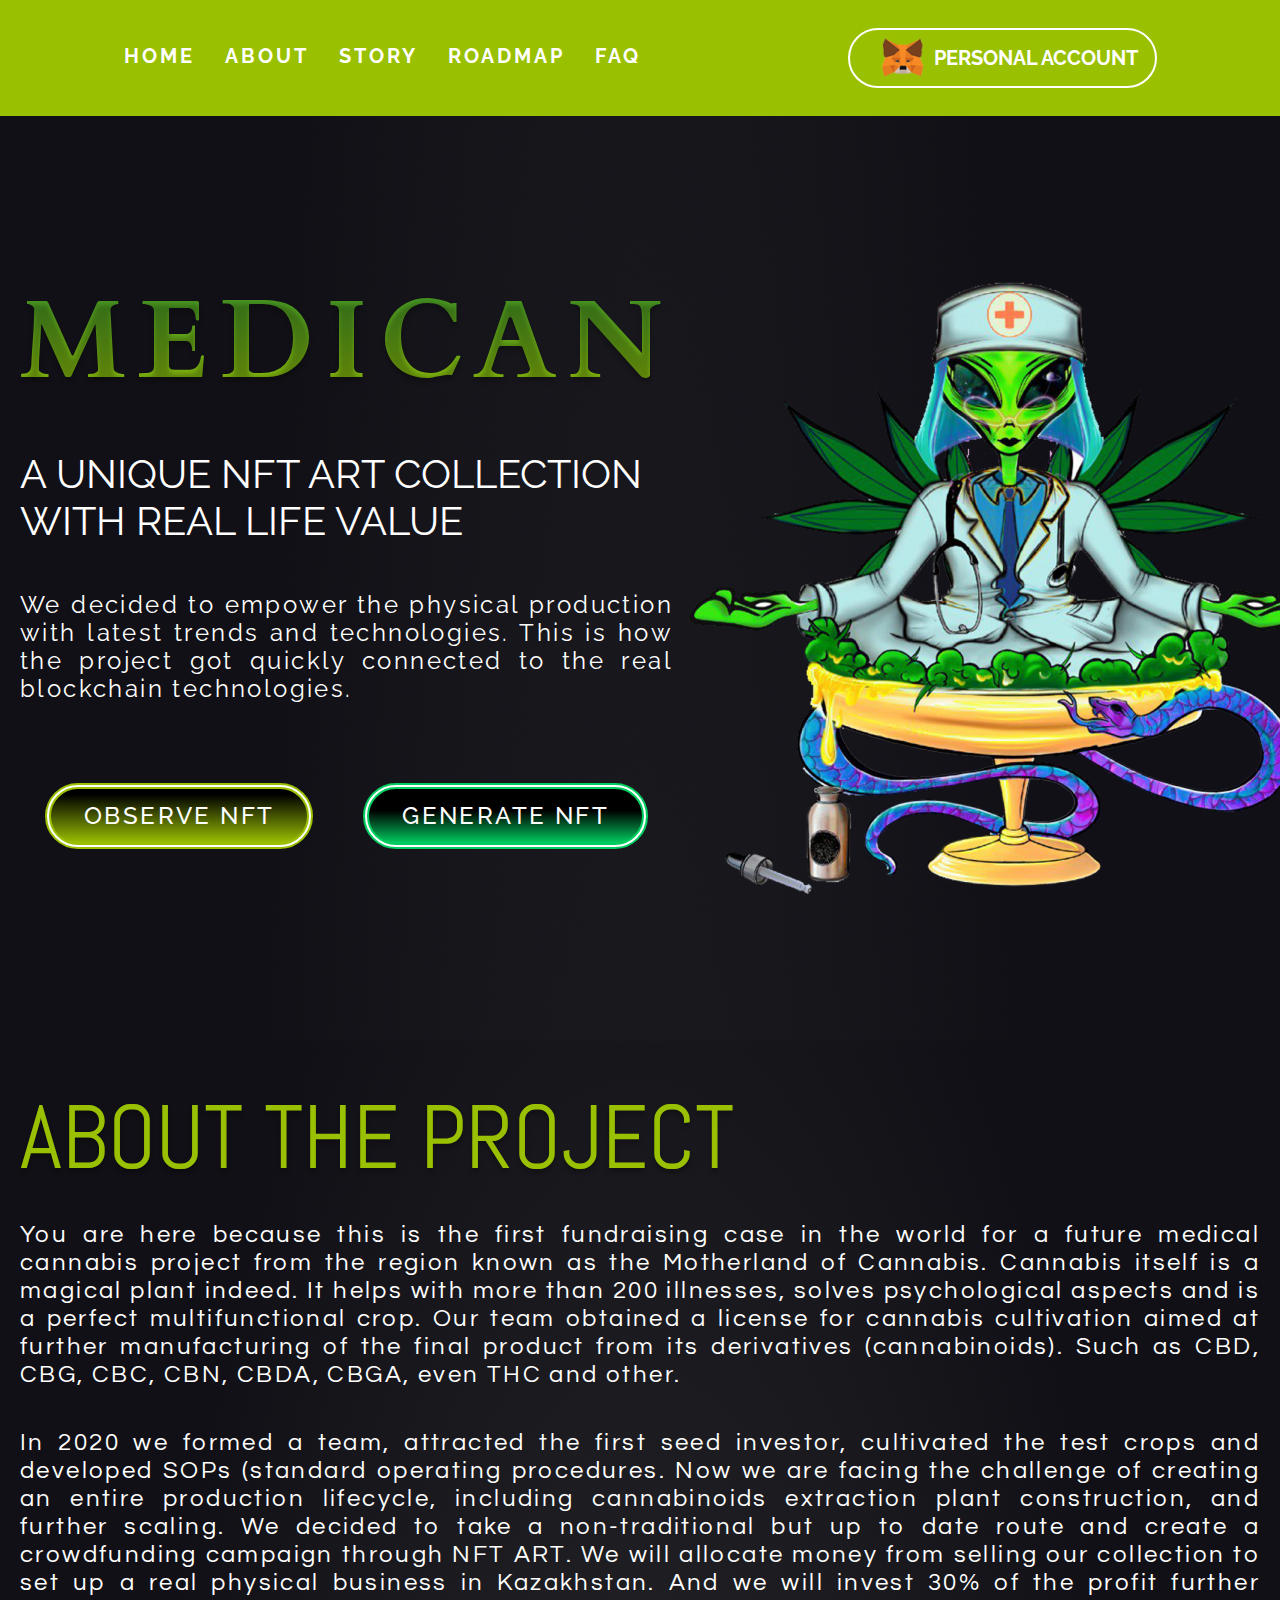
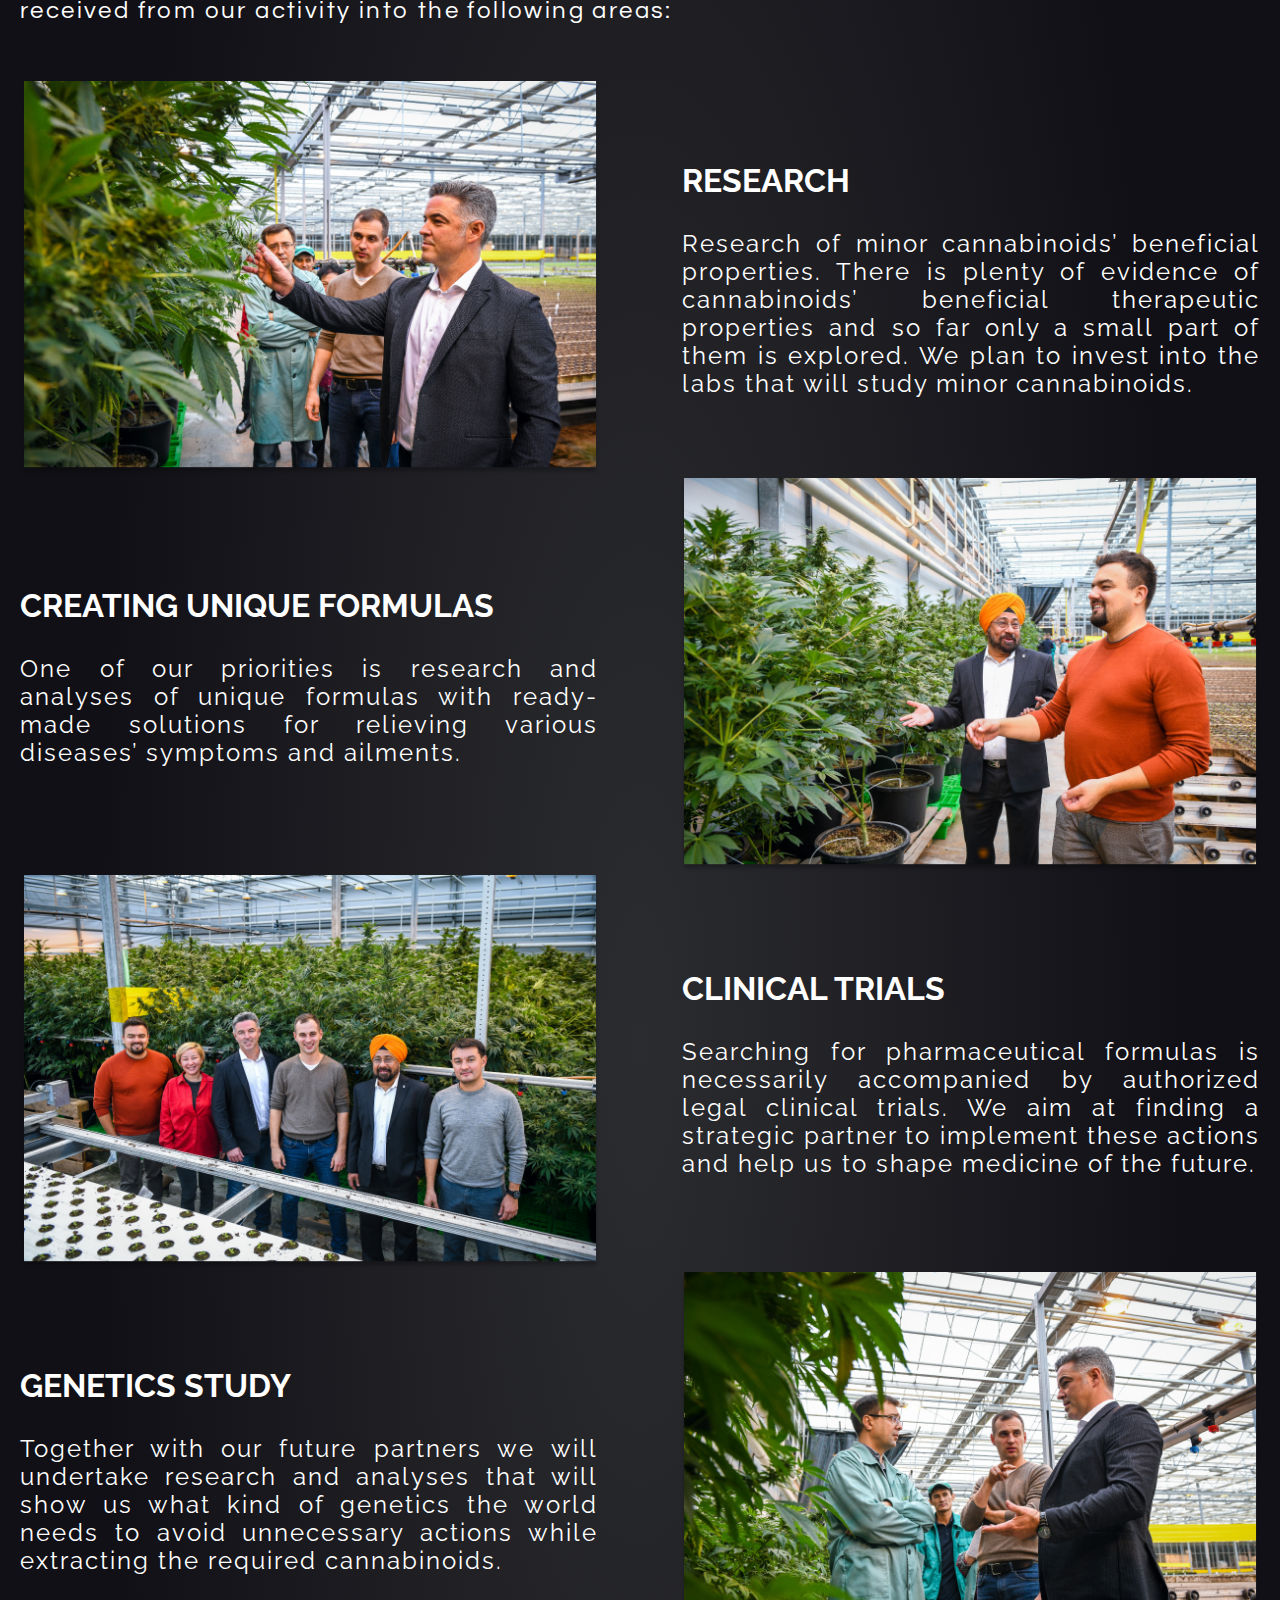
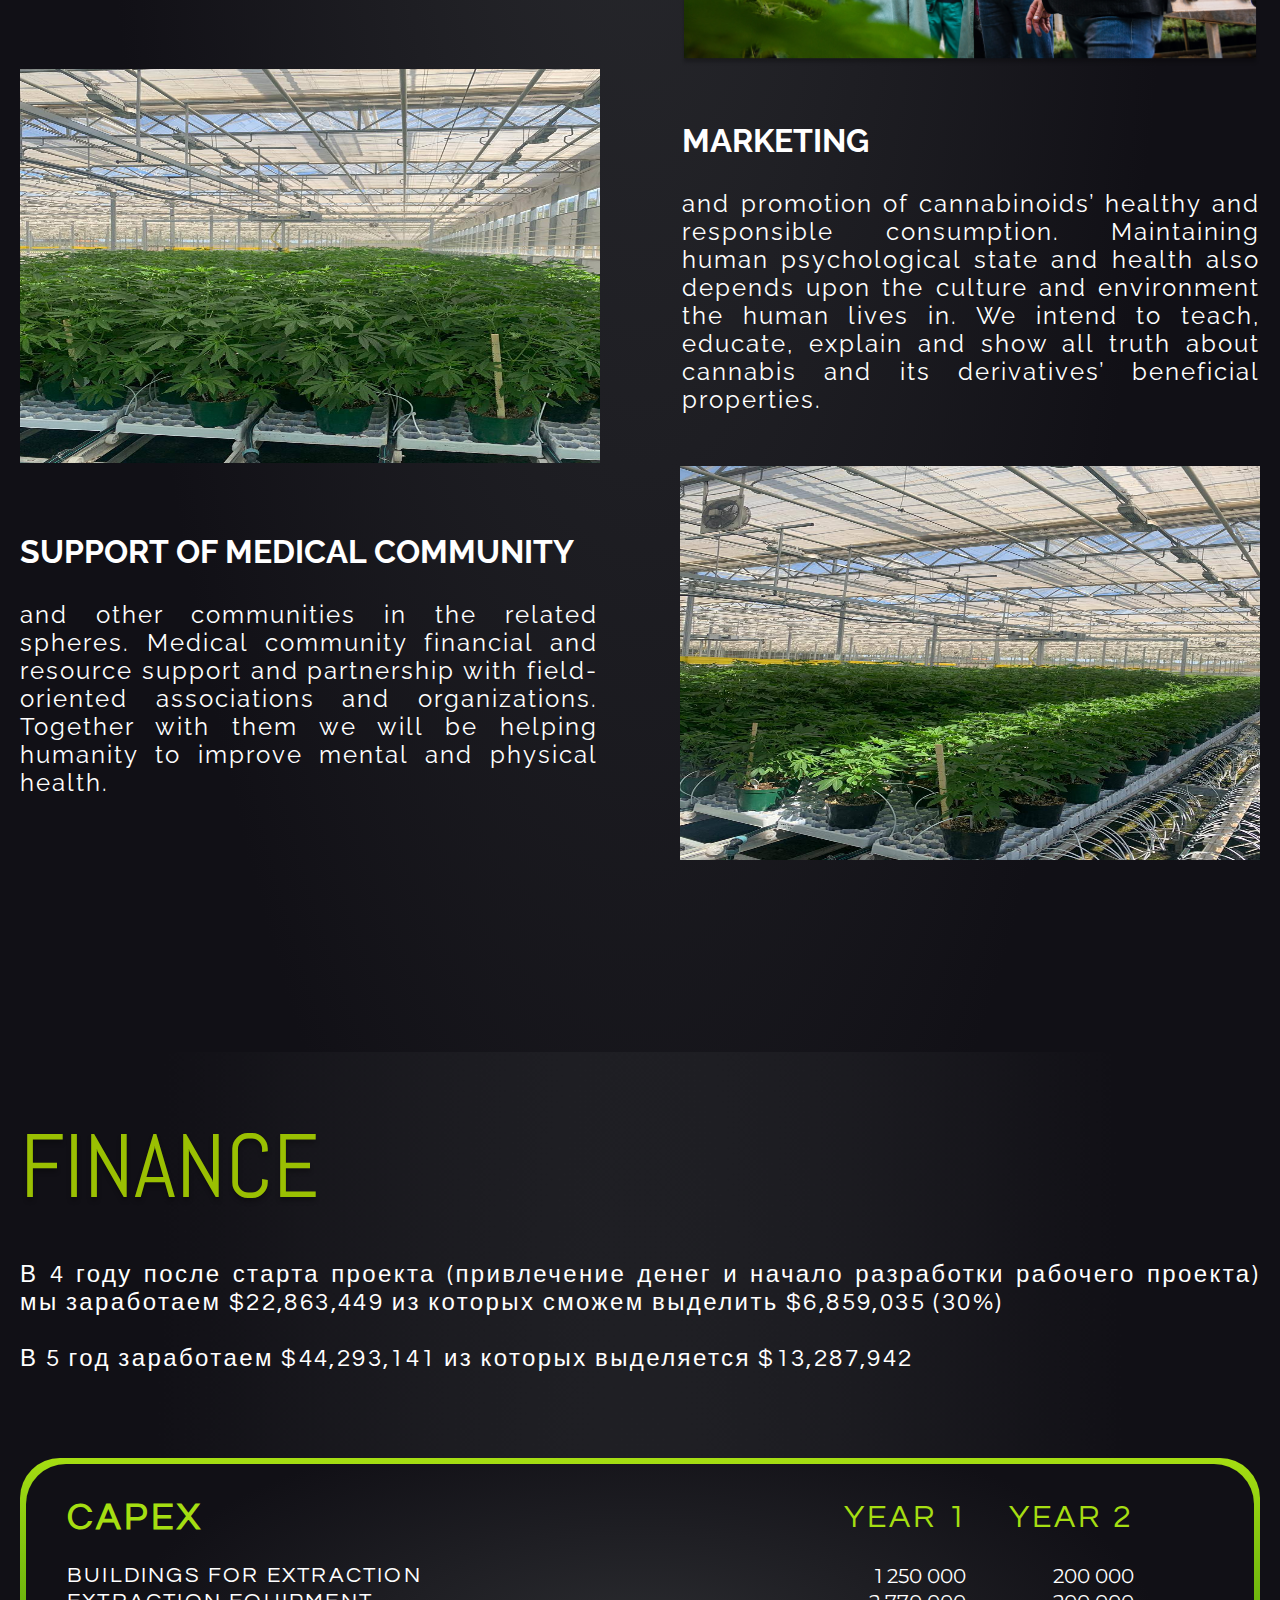
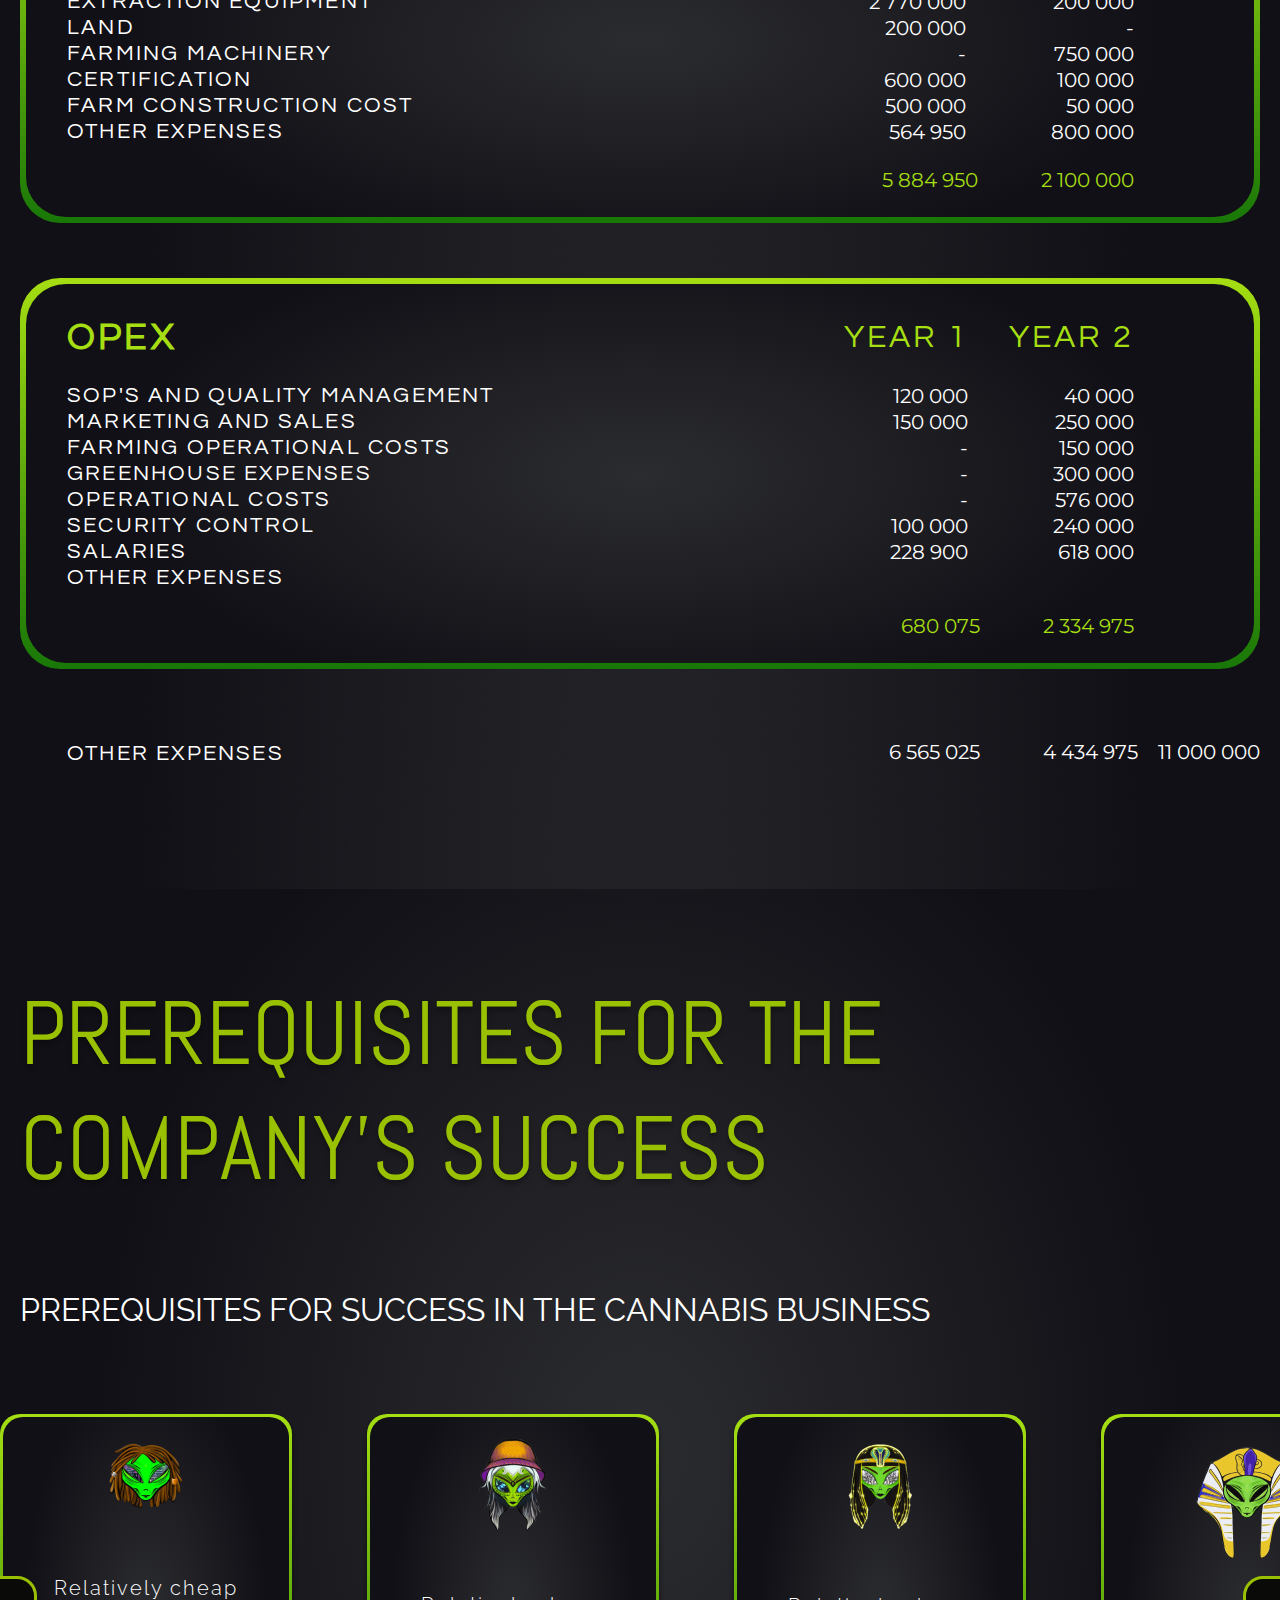
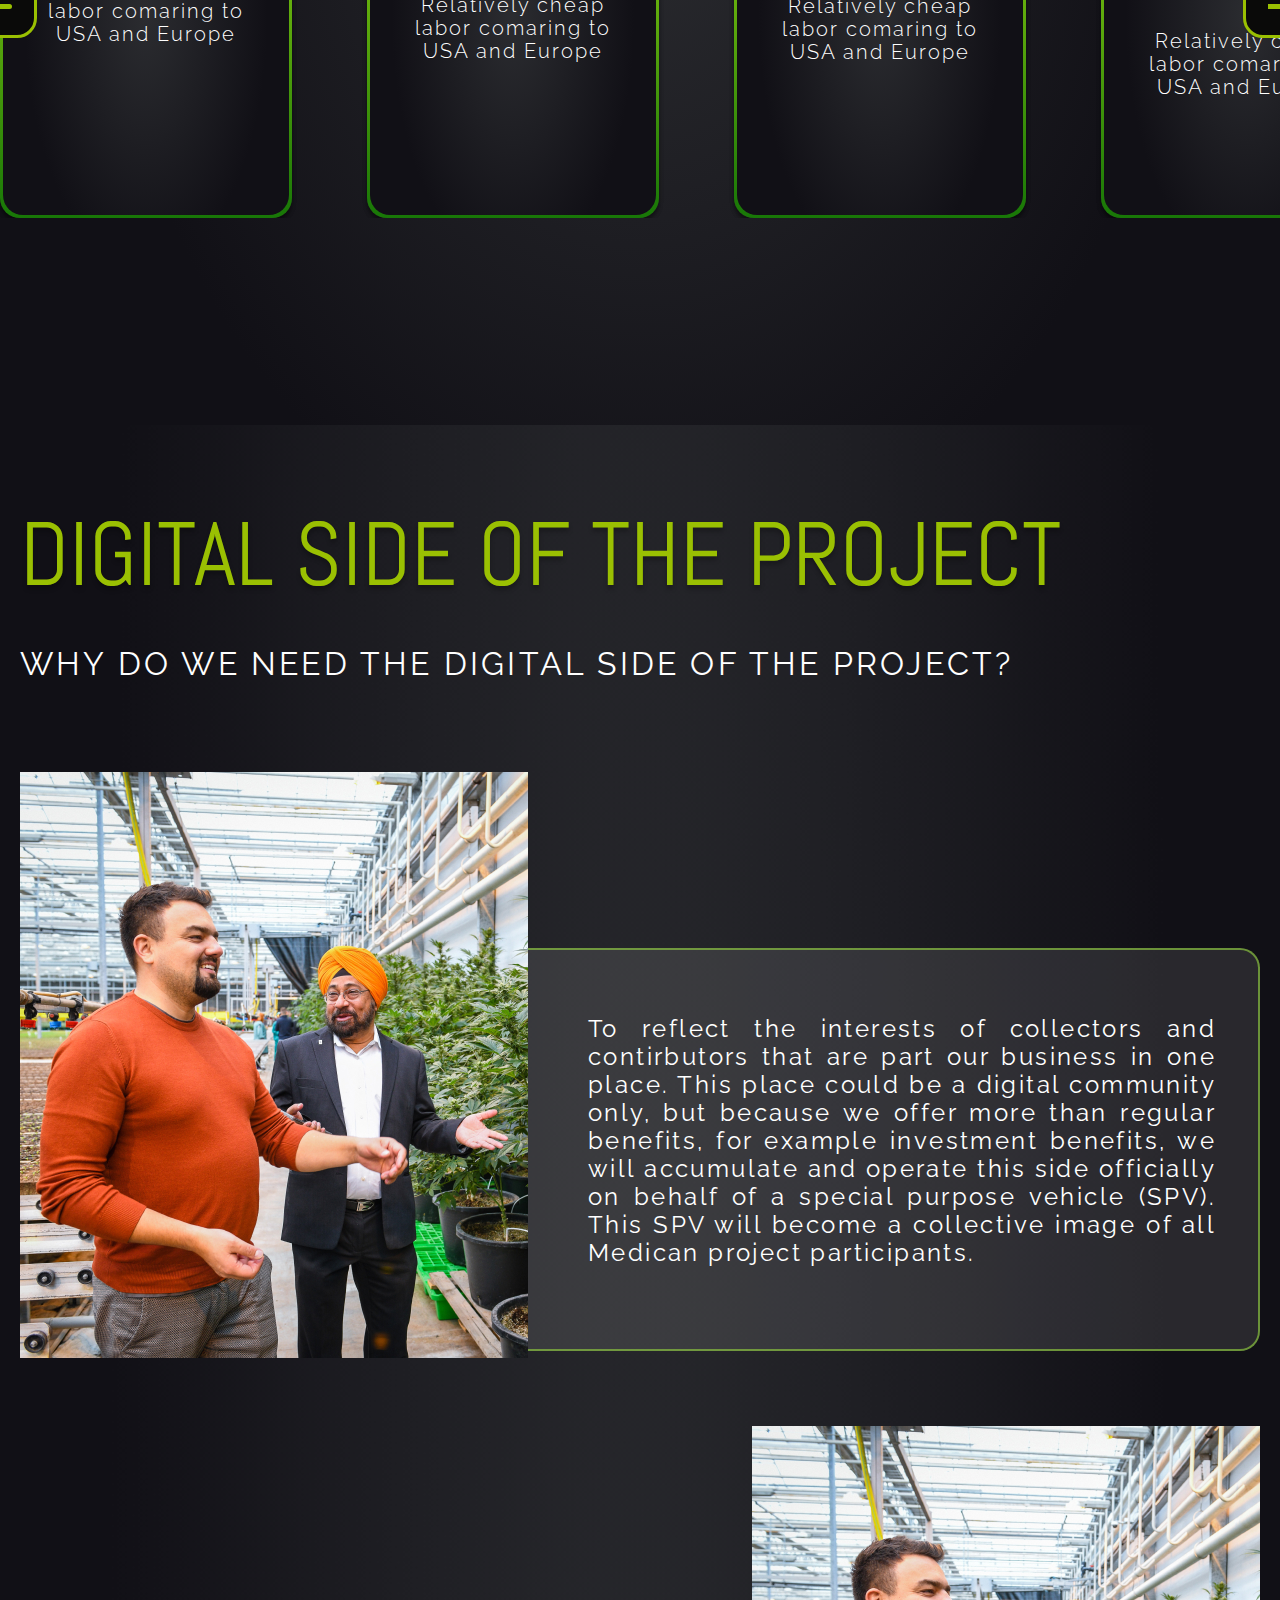
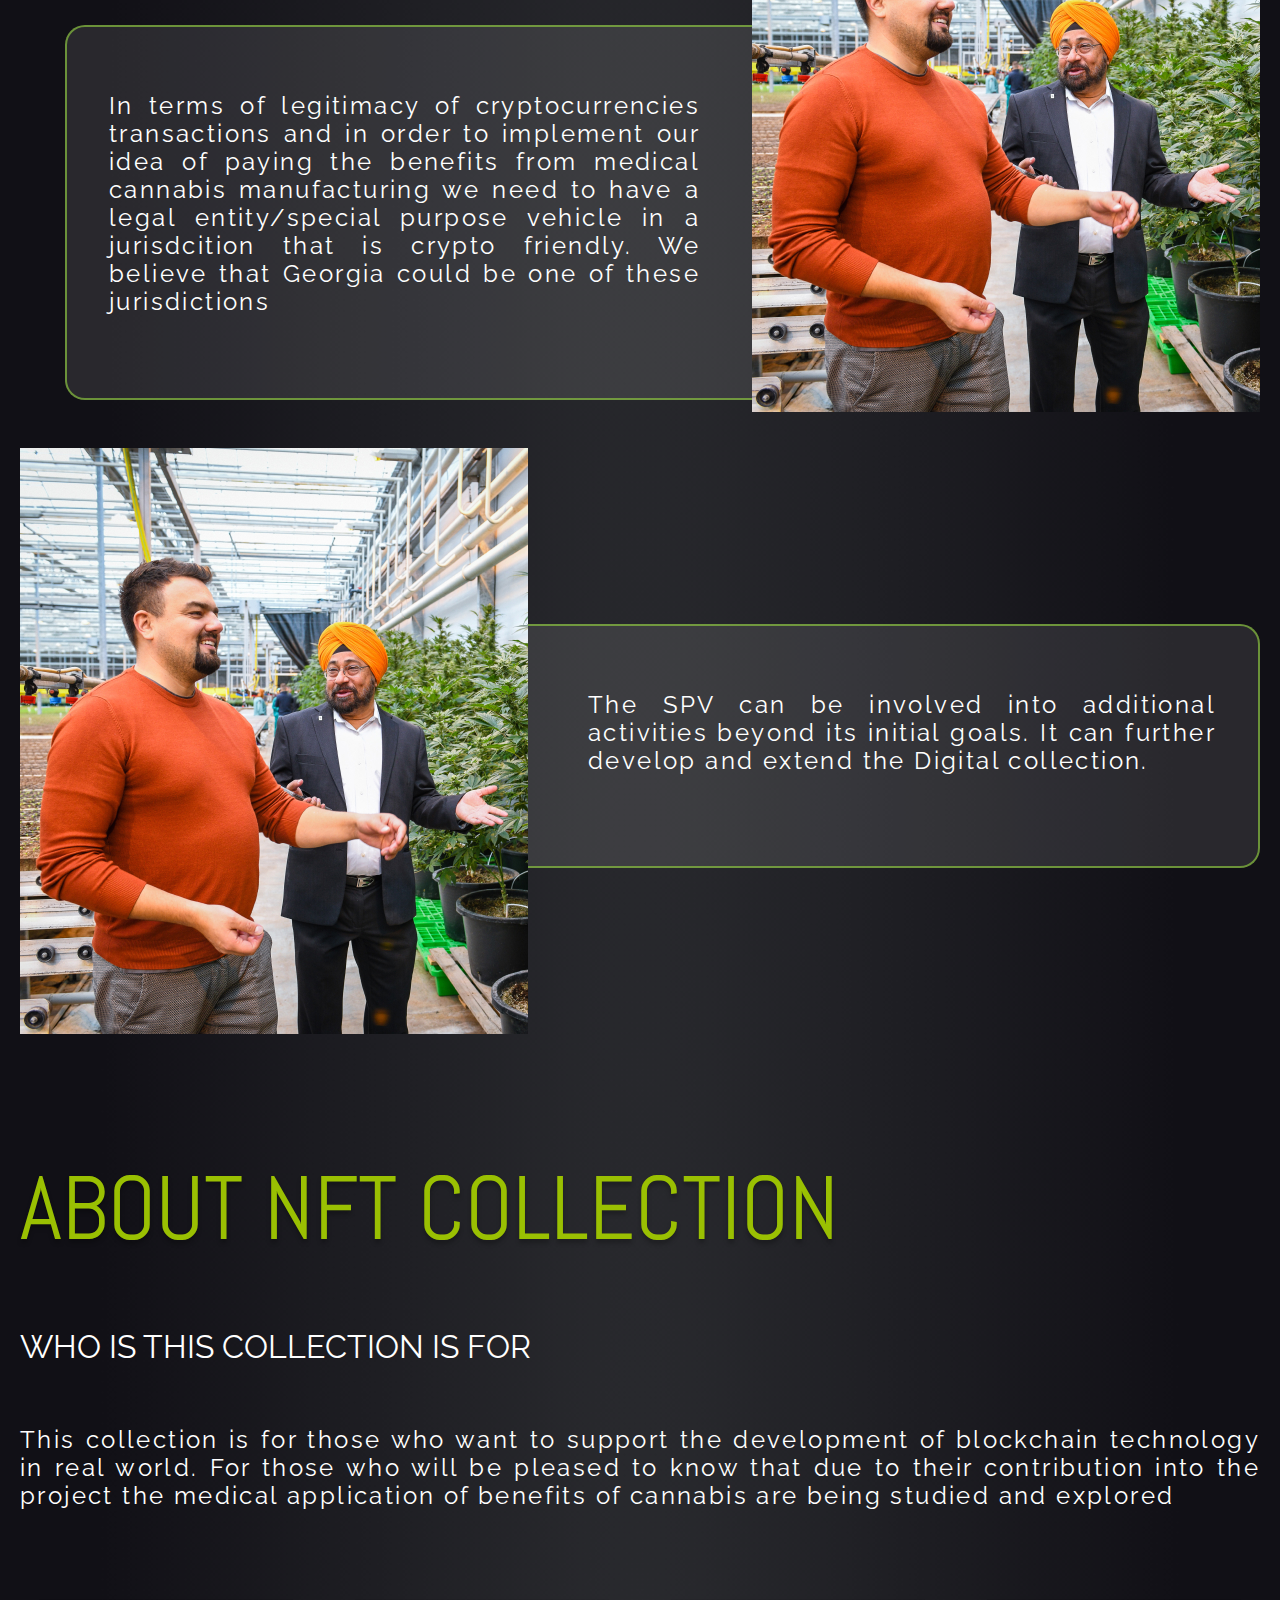
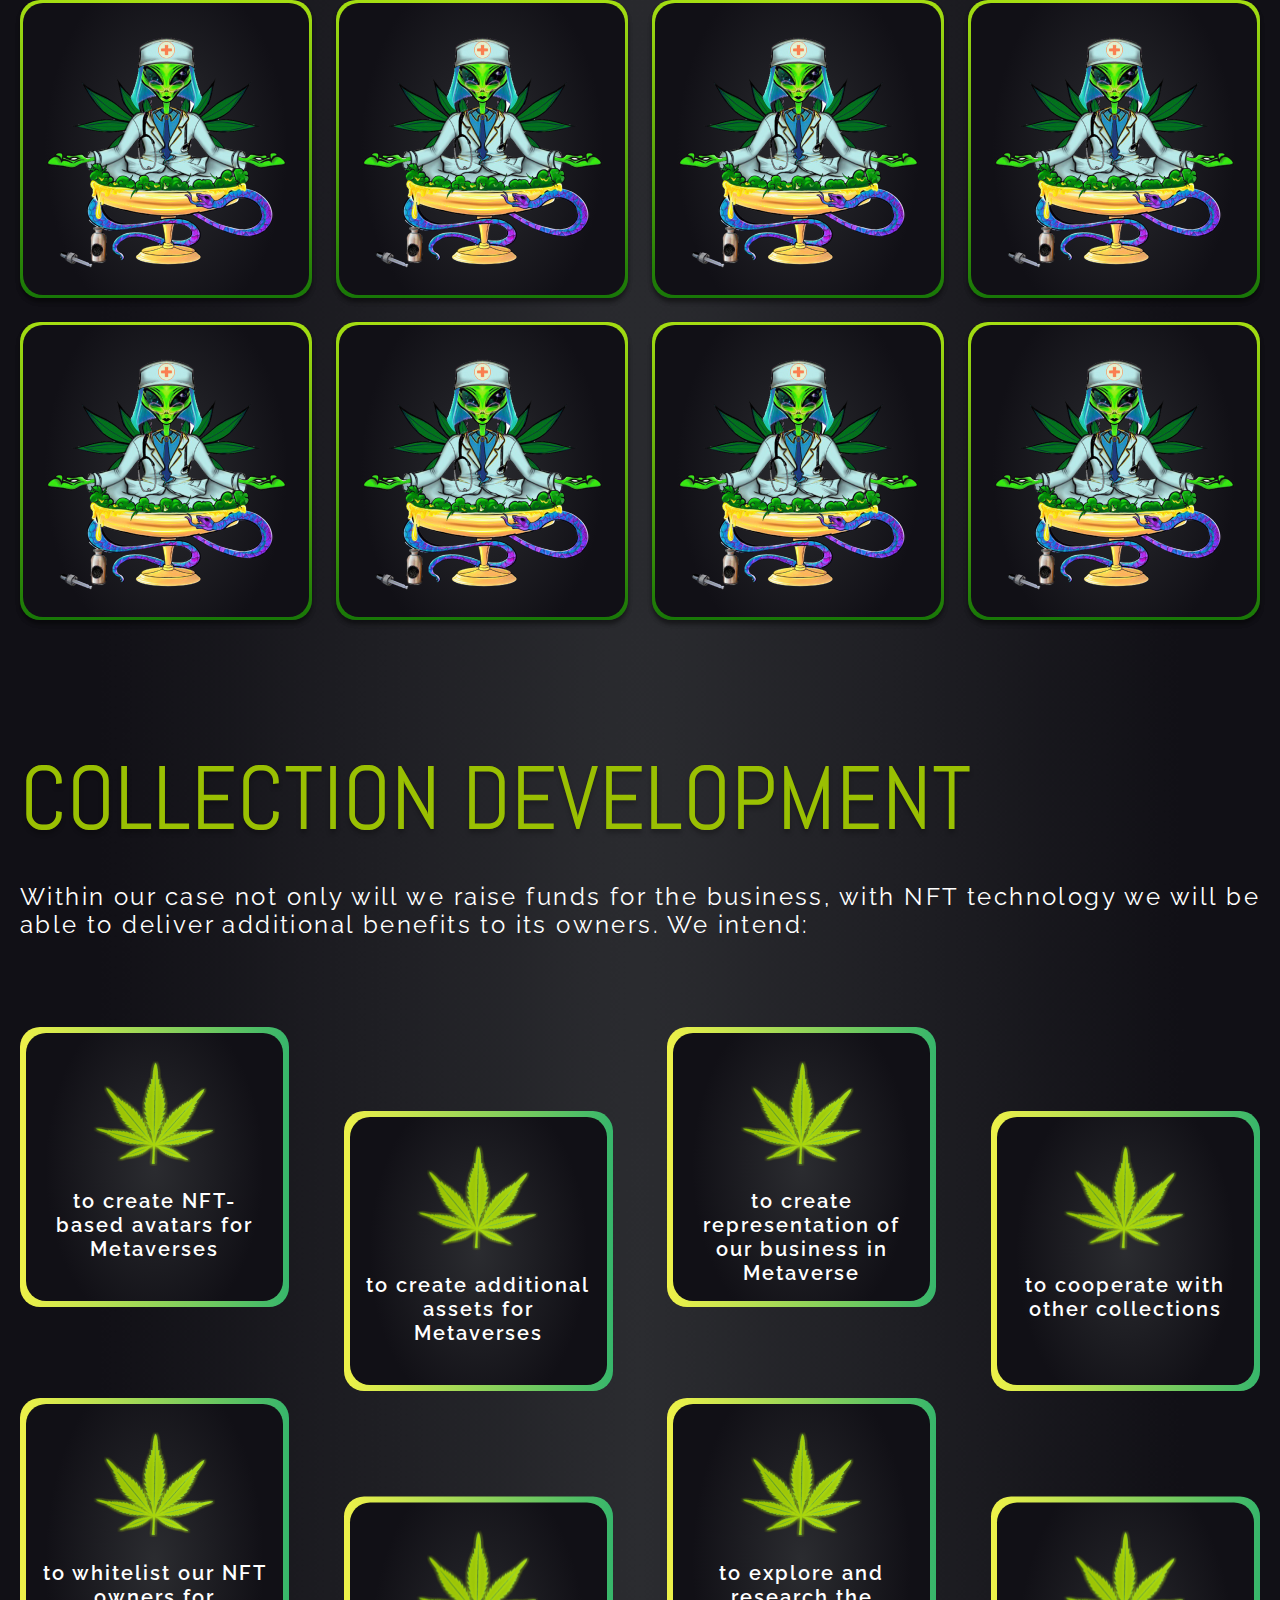
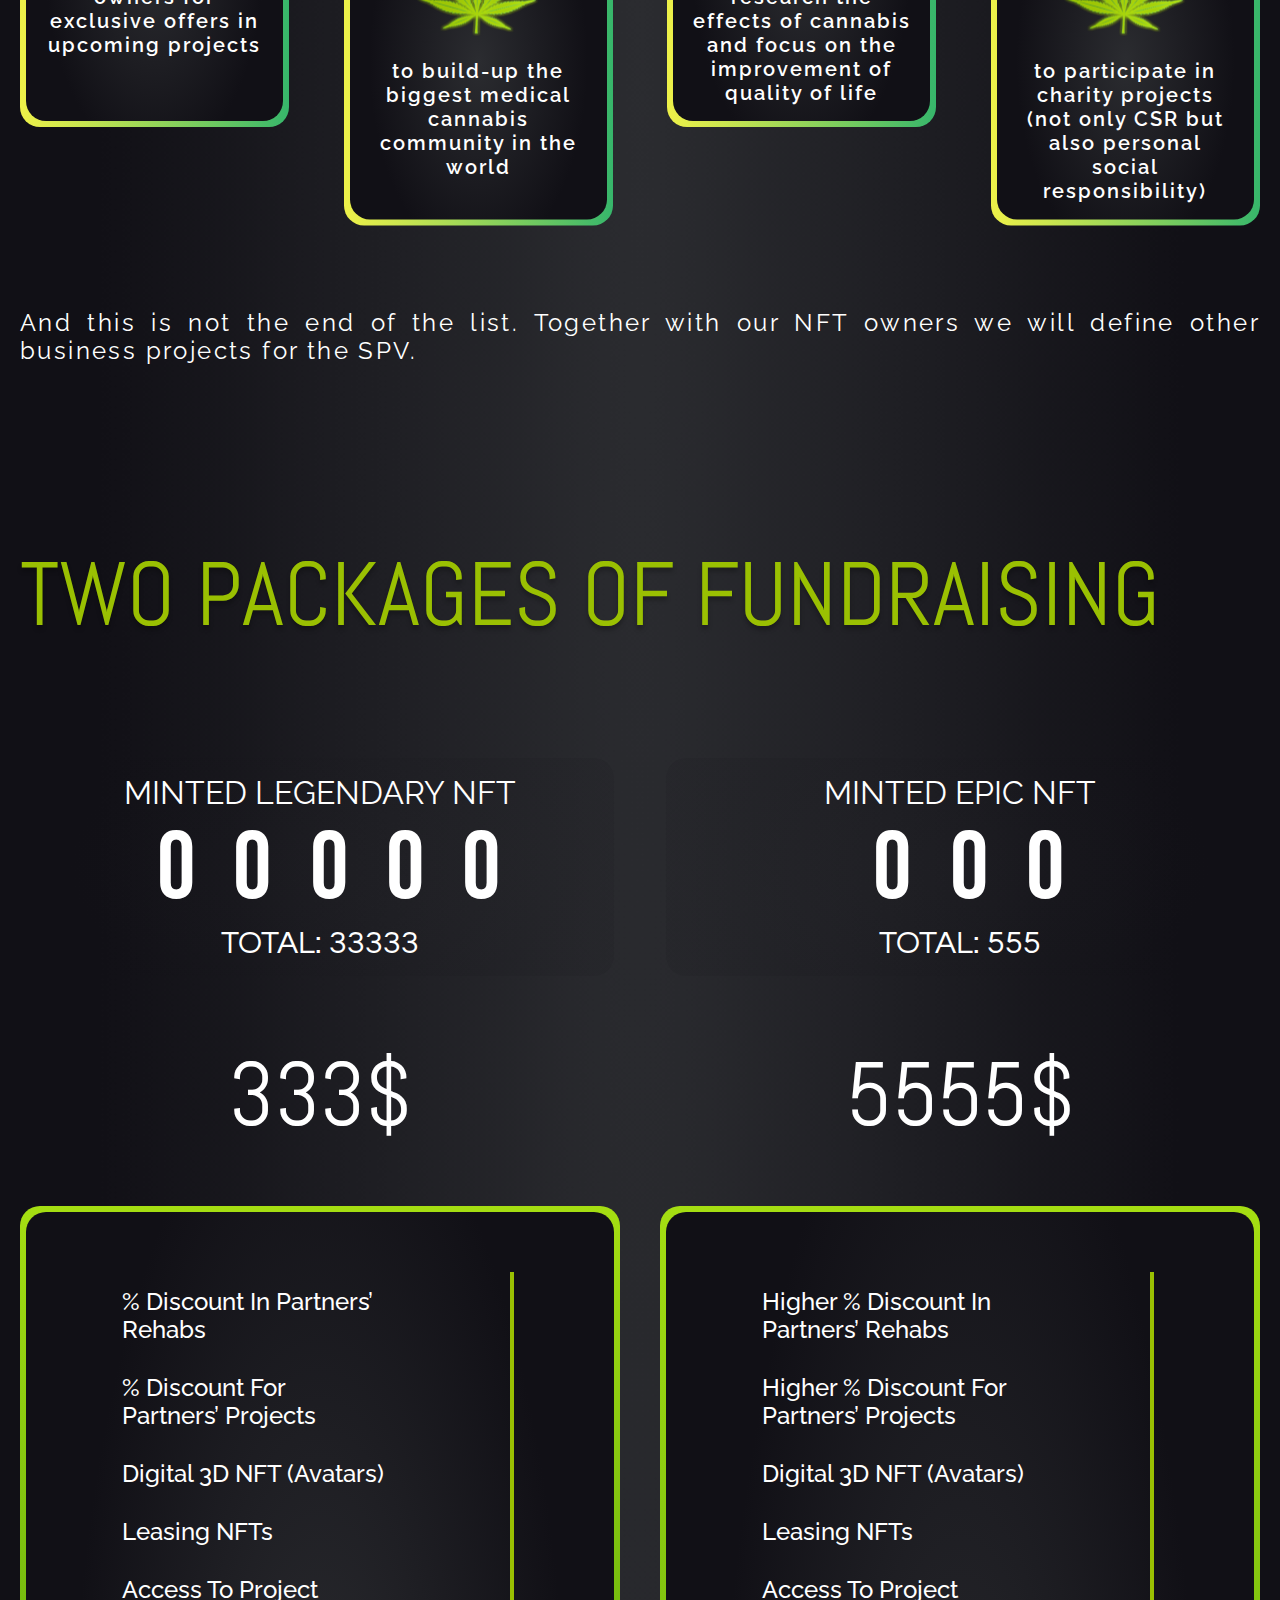
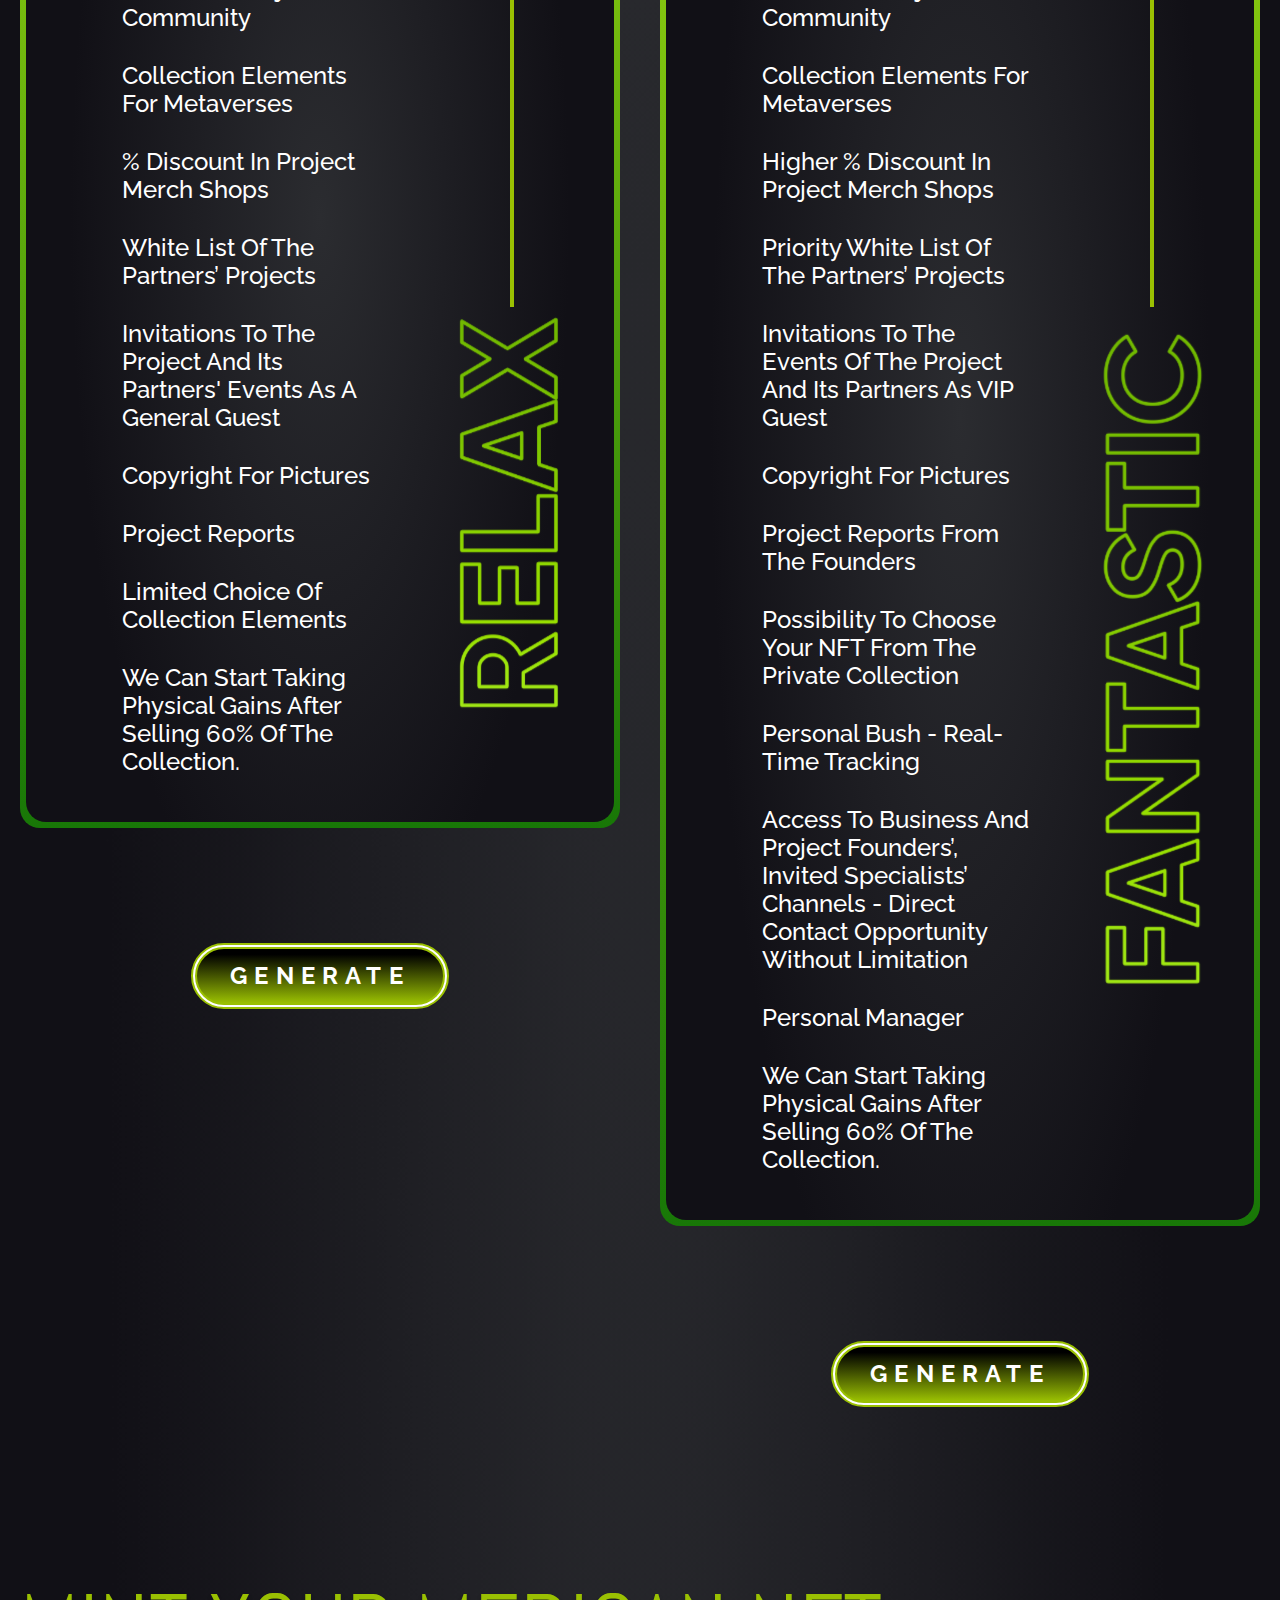
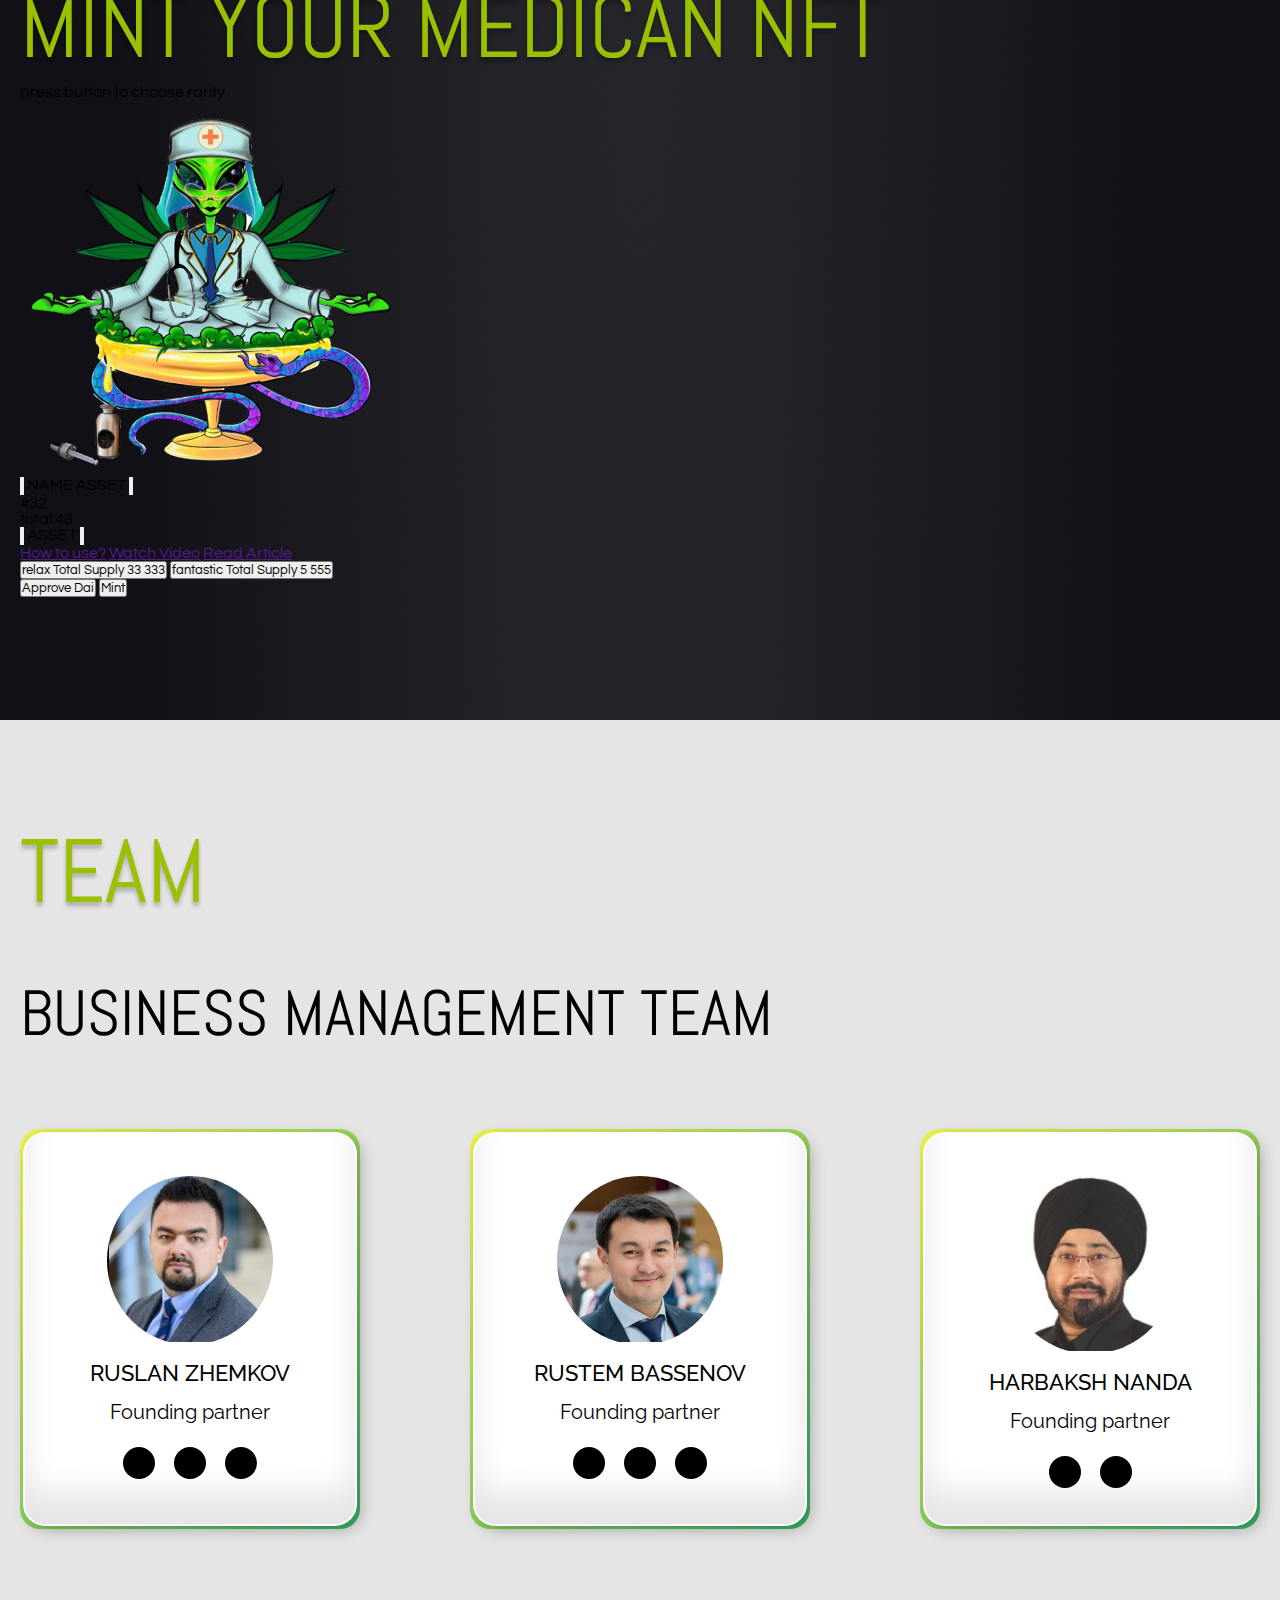
==== index.html @ 78e8b48f "add files" ====
<!DOCTYPE html>
<html lang="en">
<head>
   <meta charset="UTF-8">
   <meta http-equiv="X-UA-Compatible" content="IE=edge">
   <meta name="viewport" content="width=device-width, initial-scale=1.0">
   <title>MEDICAN</title>
   <link rel="stylesheet" href="styles/style.css">
   <link rel="stylesheet" href="styles/media.css">
   <script src="https://use.fontawesome.com/16889f4ee7.js"></script>
</head>
<body>
   <header class="header">
      <div class="container">
         <div class="header-inner">
            <div class="hamb">
               <div class="hamb__field" id="hamb">
                  <span class="bar"></span>
                  <span class="bar"></span>
                  <span class="bar"></span>
               </div>
            </div>

            <nav class="menu">
               <ul class="menu-list">
                  <li><a href="#">Home</a></li>
                  <li><a href="#">About</a></li>
                  <li><a href="#">Story</a></li>
                  <li><a href="#">Roadmap</a></li>
                  <li><a href="#"> FAQ</a></li>
               </ul>
            </nav>

            <button class="header-auth" type="button">
               <span class="header-auth__icon">
                  <img src="assets/icons/fox.png" alt="Fox Icon">
               </span>
               personal account
            </button>
         </div>
      </div>
   </header>
   <div class="popup" id="popup"></div>
   <section class="main">
      <div class="container">
         <div class="main-inner">
            <div class="main__content">
               <h1 class="main__title">
                  MEDICAN
               </h1>
               <div class="main__sign">
                  A unique NFT Art collection with real life value
               </div>
               <div class="main__text">
                  We decided to empower the physical production with latest trends and technologies. This is how the
                  project got quickly connected to the real blockchain technologies.
               </div>

               <div class="main__btns">
                  <div class="main__observe">
                     <button class="main__btn">
                        <div class="main__btn-inner">
                           Observe NFT
                        </div>
                     </button>
                  </div>

                  <div class="main__generate">
                     <button class="main__btn btn__green">
                        <div class="main__btn-inner btn__green-inner">
                           Generate NFT
                        </div>
                     </button>
                  </div>
               </div>


            </div>
            <div class="main__image">
               <img src="assets/images/budda3.png" alt="">
            </div>
         </div>
      </div>
   </section>

   <section class="about">
      <div class="container">
         <div class="about-inner">
            <div class="title">
               About the project
            </div>
            <div class="about__text">
               <p>You are here because this is the first fundraising case in the world for a future medical cannabis
                  project from the region known as the Motherland of Cannabis. Cannabis itself is a magical plant
                  indeed. It helps with more than 200 illnesses, solves psychological aspects and is a perfect
                  multifunctional crop. Our team obtained a license for cannabis cultivation aimed at further
                  manufacturing of the final product from its derivatives (cannabinoids). Such as CBD, CBG, CBC, CBN,
                  CBDA, CBGA, even THC and other.</p>
               <p>In 2020 we formed a team, attracted the first seed investor, cultivated the test crops and developed
                  SOPs (standard operating procedures. Now we are facing the challenge of creating an entire production
                  lifecycle, including cannabinoids extraction plant construction, and further scaling. We decided to
                  take a non-traditional but up to date route and create a crowdfunding campaign through NFT ART. We
                  will allocate money from selling our collection to set up a real physical business in Kazakhstan. And
                  we will invest 30% of the profit further received from our activity into the following areas:</p>
            </div>
            <div class="about__items">
               <div class="about-item">
                  <div class="about-item__img">
                     <img src="assets/images/about/1.png" alt="">
                  </div>
                  <div class="about-item__content">
                     <div class="about-item__title">
                        Research
                     </div>
                     <div class="about-item__text">
                        Research of minor cannabinoids’ beneficial properties. There is plenty of evidence of
                        cannabinoids’
                        beneficial therapeutic properties and so far only a small part of them is explored. We plan to
                        invest into the labs that will study minor cannabinoids.
                     </div>
                  </div>
               </div>
               <div class="about-item">
                  <div class="about-item__content reverse">
                     <div class="about-item__title">
                        Creating unique formulas
                     </div>
                     <div class="about-item__text">
                        One of our priorities is research and analyses of unique formulas with ready-made solutions for
                        relieving various diseases’ symptoms and ailments.

                     </div>
                  </div>
                  <div class="about-item__img reverse">
                     <img src="assets/images/about/2.png" alt="">
                  </div>
               </div>
               <div class="about-item">
                  <div class="about-item__img">
                     <img src="assets/images/about/3.png" alt="">
                  </div>
                  <div class="about-item__content">
                     <div class="about-item__title">
                        Clinical trials

                     </div>
                     <div class="about-item__text">
                        Searching for pharmaceutical formulas is necessarily accompanied by authorized legal clinical
                        trials. We aim at finding a strategic partner to implement these actions and help us to shape
                        medicine of the future.
                     </div>
                  </div>
               </div>
               <div class="about-item">
                  <div class="about-item__content reverse">
                     <div class="about-item__title">
                        Genetics study

                     </div>
                     <div class="about-item__text">
                        Together with our future partners we will undertake research and analyses that will show us what
                        kind of genetics the world needs to avoid unnecessary actions while extracting the required
                        cannabinoids.

                     </div>
                  </div>
                  <div class="about-item__img reverse">
                     <img src="assets/images/about/4.png" alt="">
                  </div>
               </div>
               <div class="about-item">
                  <div class="about-item__img">
                     <img src="assets/images/about/5.jfif" alt="">
                  </div>
                  <div class="about-item__content">
                     <div class="about-item__title">
                        Marketing

                     </div>
                     <div class="about-item__text">
                        and promotion of cannabinoids’ healthy and responsible consumption. Maintaining human
                        psychological state and health also depends upon the culture and environment the human lives in.
                        We intend to teach, educate, explain and show all truth about cannabis and its derivatives’
                        beneficial properties.

                     </div>
                  </div>
               </div>
               <div class="about-item">
                  <div class="about-item__content reverse">
                     <div class="about-item__title">
                        Support of medical community
                     </div>
                     <div class="about-item__text">
                        and other communities in the related spheres. Medical community financial and resource support
                        and partnership with field-oriented associations and organizations. Together with them we will
                        be helping humanity to improve mental and physical health.

                     </div>
                  </div>
                  <div class="about-item__img reverse">
                     <img src="assets/images/about/6.jfif" alt="">
                  </div>
               </div>
            </div>

         </div>
      </div>
   </section>


   <section class="finance">
      <div class="container">
         <div class="finance-inner">
            <h2 class="title">finance</h2>
            <div class="finance__text">
               <p>В 4 году после старта проекта (привлечение денег и начало разработки рабочего проекта) мы заработаем
                  $22,863,449 из которых сможем выделить $6,859,035 (30%)</p><br>
               <p>В 5 год заработаем $44,293,141 из которых выделяется $13,287,942</p>
            </div>

            <div class="finance__box">
               <div class="finance__box-inner">
                  <div class="finance__titles">
                     <h3 class="finance__titles-left">
                        capex
                     </h3>

                     <div class="finance__titles-right">
                        <div class="finance__titles-year1">Year 1</div>
                        <div class="finance__titles-year2">Year 2</div>
                     </div>
                  </div>

                  <div class="finance__values">
                     <ul class="finance__values-left">
                        <li> Buildings for extraction</li>
                        <li>Extraction equipment</li>
                        <li>Land</li>
                        <li>Farming machinery</li>
                        <li>Certification</li>
                        <li>Farm construction cost</li>
                        <li>Other expenses</li>
                     </ul>

                     <div class="finance__values-right">
                        <ul class="finance__values-year1">
                           <li> 1 250 000 </li>
                           <li> 2 770 000 </li>
                           <li> 200 000 </li>
                           <li>- </li>
                           <li>600 000 </li>
                           <li> 500 000 </li>
                           <li> 564 950 </li>
                        </ul>
                        <ul class="finance__values-year2">
                           <li> 200 000 </li>
                           <li>200 000 </li>
                           <li> - </li>
                           <li>750 000 </li>
                           <li> 100 000 </li>
                           <li>50 000 </li>
                           <li>800 000</li>
                        </ul>
                     </div>
                  </div>

                  <div class="finance__total">
                     <div class="finance__total-right">
                        <div class="finance__total-year1"> 5 884 950 </div>
                        <div class="finance__total-year2"> 2 100 000 </div>
                     </div>
                  </div>
               </div>

            </div>

            <div class="finance__box">
               <div class="finance__box-inner">
                  <div class="finance__titles">
                     <h3 class="finance__titles-left">
                        OPEX
                     </h3>

                     <div class="finance__titles-right">
                        <div class="finance__titles-year1">Year 1</div>
                        <div class="finance__titles-year2">Year 2</div>
                     </div>
                  </div>

                  <div class="finance__values">
                     <ul class="finance__values-left">
                        <li> SOP's and quality management</li>
                        <li>Marketing and sales</li>
                        <li>Farming operational costs</li>
                        <li>Greenhouse expenses</li>
                        <li>Operational costs</li>
                        <li>Security control</li>
                        <li>Salaries</li>
                        <li>Other expenses</li>
                     </ul>


                     <div class="finance__values-right">
                        <ul class="finance__values-year1">
                           <li> 120 000 </li>
                           <li> 150 000 </li>
                           <li> - </li>
                           <li>- </li>
                           <li> - </li>
                           <li> 100 000 </li>
                           <li> 228 900 </li>
                        </ul>




                        <ul class="finance__values-year2">
                           <li> 40 000</li>
                           <li> 250 000 </li>
                           <li> 150 000 </li>
                           <li>300 000 </li>
                           <li> 576 000 </li>
                           <li> 240 000 </li>
                           <li> 618 000 </li>
                        </ul>








                     </div>
                  </div>

                  <div class="finance__total">
                     <div class="finance__total-right">
                        <div class="finance__total-year1"> 680 075 </div>
                        <div class="finance__total-year2"> 2 334 975 </div>
                     </div>
                  </div>
               </div>

            </div>

            <div class="finance__full">
               <div class="finance__values">
                  <div class="finance__values-left">
                     <span>Other expenses</span>
                  </div>

                  <div class="finance__values-right">
                     <div class="finance__total-year1"> 6 565 025 </div>
                     <div class="finance__total-year2"> 4 434 975 </div>
                     <div class="finance__total-both"> 11 000 000 </div>
                  </div>
               </div>
            </div>

         </div>
      </div>
   </section>

   <section class="prereqs">

      <div class="container">
         <div class="prereqs-inner">
            <div class="title">
               prerequisites for the company's success
            </div>
            <div class="prereqs__text">
               PREREQUISITES FOR SUCCESS IN THE CANNABIS BUSINESS
            </div>
         </div>
      </div>

      <div class="container-default">

         <div class="slider">
            <button id="arrowLeft" class="arrow">
               <div class="line"></div>
            </button>
            <button id="arrowRight" class="arrow arrow-right">
               <div class="line line-right"></div>
            </button>

            <div class="gallery">
               <div class="gallery__wrapper">
                  <div class="slider-item-outer">
                     <div class="slider-item">
                        <div class="slider-item__icon"><img src="assets/icons/sliderItems/6.png" alt=""></div>
                        <div class="slider-item__text">
                           Relatively cheap labor comaring to USA and Europe
                        </div>
                     </div>
                  </div>
                  <div class="slider-item-outer">
                     <div class="slider-item">
                        <div class="slider-item__icon"><img src="assets/icons/sliderItems/7.png" alt=""></div>
                        <div class="slider-item__text">
                           Relatively cheap labor comaring to USA and Europe
                        </div>
                     </div>
                  </div>
                  <div class="slider-item-outer">
                     <div class="slider-item">
                        <div class="slider-item__icon"><img src="assets/icons/sliderItems/8.png" alt=""></div>
                        <div class="slider-item__text">
                           Relatively cheap labor comaring to USA and Europe
                        </div>
                     </div>
                  </div>

                  <div class="slider-item-outer">
                     <div class="slider-item">
                        <div class="slider-item__icon"><img src="assets/icons/sliderItems/9.png" alt=""></div>
                        <div class="slider-item__text">
                           Relatively cheap labor comaring to USA and Europe
                        </div>
                     </div>
                  </div>

                  <div class="slider-item-outer">
                     <div class="slider-item">
                        <div class="slider-item__icon"><img src="assets/icons/sliderItems/10.png" alt=""></div>
                        <div class="slider-item__text">
                           Relatively cheap labor comaring to USA and Europe
                        </div>
                     </div>
                  </div>

                  <div class="slider-item-outer">
                     <div class="slider-item">
                        <div class="slider-item__icon"><img src="assets/icons/sliderItems/11.png" alt=""></div>
                        <div class="slider-item__text">
                           Relatively cheap labor comaring to USA and Europe
                        </div>
                     </div>
                  </div>

                  <div class="slider-item-outer">
                     <div class="slider-item">
                        <div class="slider-item__icon"><img src="assets/icons/sliderItems/13.png" alt=""></div>
                        <div class="slider-item__text">
                           Relatively cheap labor comaring to USA and Europe
                        </div>
                     </div>
                  </div>

                  <div class="slider-item-outer">
                     <div class="slider-item">
                        <div class="slider-item__icon"><img src="assets/icons/sliderItems/14.png" alt=""></div>
                        <div class="slider-item__text">
                           Relatively cheap labor comaring to USA and Europe
                        </div>
                     </div>
                  </div>

                  <div class="slider-item-outer">
                     <div class="slider-item">
                        <div class="slider-item__icon"><img src="assets/icons/sliderItems/15.png" alt=""></div>
                        <div class="slider-item__text">
                           Relatively cheap labor comaring to USA and Europe
                        </div>
                     </div>
                  </div>

                  <div class="slider-item-outer">
                     <div class="slider-item">
                        <div class="slider-item__icon"><img src="assets/icons/sliderItems/1.png" alt=""></div>
                        <div class="slider-item__text">
                           Relatively cheap labor comaring to USA and Europe
                        </div>
                     </div>
                  </div>

               </div>

            </div>

         </div>

      </div>

   </section>

   <section class="digital">
      <div class="container">
         <div class="digital-inner">
            <div class="title">
               Digital side of the Project
            </div>
            <div class="digital__text">
               why do we need the digital side of the Project?
            </div>
            <div class="digital__items">
               <div class="digital-item">
                  <div class="digital-item__img">
                     <img src="assets/images/digital/1.jpg" alt="">
                  </div>
                  <div class="digital-item__content">
                     <div class="digital-item__text">
                        To reflect the interests of collectors and contirbutors that are part our business in one place.
                        This place could be a digital community only, but because we offer more than regular benefits,
                        for
                        example investment benefits, we will accumulate and operate this side officially on behalf of a
                        special purpose vehicle (SPV). This SPV will become a collective image of all Medican project
                        participants.
                     </div>
                  </div>
               </div>
               <div class="digital-item item-reverse">

                  <div class="digital-item__content">
                     <div class="digital-item__text">
                        In terms of legitimacy of cryptocurrencies transactions and in order to implement our idea of
                        paying the benefits from medical cannabis manufacturing we need to have a legal entity/special
                        purpose vehicle in a jurisdcition that is crypto friendly. We believe that Georgia could be one
                        of these jurisdictions
                     </div>
                  </div>

                  <div class="digital-item__img">
                     <img src="assets/images/digital/1.jpg" alt="">
                  </div>

               </div>
               <div class="digital-item">
                  <div class="digital-item__img">
                     <img src="assets/images/digital/1.jpg" alt="">
                  </div>
                  <div class="digital-item__content">
                     <div class="digital-item__text">
                        The SPV can be involved into additional activities beyond its initial goals. It can further
                        develop and extend the Digital collection.
                     </div>
                  </div>
               </div>
            </div>
         </div>
      </div>
   </section>


   <section class="nft">
      <div class="container">
         <div class="nft-inner">
            <h2 class="title">
               About NFT collection
            </h2>

            <p class="nft__sign">
               Who is this collection is for

            </p>
            <p class="nft__text">This collection is for those who want to support the development of blockchain
               technology in real world. For those who will be pleased to know that due to their contribution into the
               project the medical application of benefits of cannabis are being studied and explored</p>

            <div class="nft__gallery">
               <div class="nft__gallery-item">
                  <div class="nft__gallery-item-inner">
                     <img src="assets/images/alien.png" alt="">
                  </div>
               </div>
               <div class="nft__gallery-item">
                  <div class="nft__gallery-item-inner">
                     <img src="assets/images/alien.png" alt="">
                  </div>
               </div>
               <div class="nft__gallery-item">
                  <div class="nft__gallery-item-inner">
                     <img src="assets/images/alien.png" alt="">
                  </div>
               </div>
               <div class="nft__gallery-item">
                  <div class="nft__gallery-item-inner">
                     <img src="assets/images/alien.png" alt="">
                  </div>
               </div>
               <div class="nft__gallery-item">
                  <div class="nft__gallery-item-inner">
                     <img src="assets/images/alien.png" alt="">
                  </div>
               </div>
               <div class="nft__gallery-item">
                  <div class="nft__gallery-item-inner">
                     <img src="assets/images/alien.png" alt="">
                  </div>
               </div>
               <div class="nft__gallery-item">
                  <div class="nft__gallery-item-inner">
                     <img src="assets/images/alien.png" alt="">
                  </div>
               </div>
               <div class="nft__gallery-item">
                  <div class="nft__gallery-item-inner">
                     <img src="assets/images/alien.png" alt="">
                  </div>
               </div>
            </div>
         </div>
      </div>
   </section>

   <section class="collection">
      <div class="container">
         <div class="collection-inner">
            <h2 class="title">
               Collection Development
            </h2>

            <p class="collection__text-before">
               Within our case not only will we raise funds for the business, with NFT technology we will be able to
               deliver additional benefits to its owners. We intend:
            </p>

            <div class="collection__box">
               <div class="collection__box-item">
                  <div class="collection__box-item-inner">
                     <img src="assets/images/cannabis.png"" alt="">
                     <p>to create NFT-based avatars for Metaverses</p>
                  </div>
               </div>
               <div class=" collection__box-item">
                     <div class="collection__box-item-inner">
                        <img src="assets/images/cannabis.png" alt="">
                        <p>to create additional assets for Metaverses</p>
                     </div>
                  </div>

                  <div class=" collection__box-item">
                     <div class="collection__box-item-inner">
                        <img src="assets/images/cannabis.png" alt="">
                        <p>to create representation of our business in Metaverse</p>
                     </div>
                  </div>
                  <div class=" collection__box-item">
                     <div class="collection__box-item-inner">
                        <img src="assets/images/cannabis.png" alt="">
                        <p>to cooperate with other collections</p>
                     </div>
                  </div>
                  <div class=" collection__box-item">
                     <div class="collection__box-item-inner">
                        <img src="assets/images/cannabis.png" alt="">
                        <p>to whitelist our NFT owners for exclusive offers in upcoming projects</p>
                     </div>
                  </div>
                  <div class=" collection__box-item">
                     <div class="collection__box-item-inner">
                        <img src="assets/images/cannabis.png" alt="">
                        <p>to build-up the biggest medical cannabis community in the world</p>
                     </div>
                  </div>
                  <div class=" collection__box-item">
                     <div class="collection__box-item-inner">
                        <img src="assets/images/cannabis.png" alt="">
                        <p>to explore and research the effects of cannabis and focus on the improvement of quality of
                           life </p>
                     </div>
                  </div>
                  <div class=" collection__box-item">
                     <div class="collection__box-item-inner">
                        <img src="assets/images/cannabis.png" alt="">
                        <p>to participate in charity projects (not only CSR but also personal social responsibility)
                        </p>
                     </div>
                  </div>
               </div>

               <p class="collection__text-after">
                  And this is not the end of the list. Together with our NFT owners we will define other business
                  projects
                  for the SPV.
               </p>
            </div>
         </div>
   </section>


   <section class="packages">
      <div class="container">
         <div class="packages-inner">
            <h2 class="title">Two packages of fundraising</h2>

            <div class="packages__box">
               <div class="box-relax">
                  <div class="box__mint">
                     <div class="box__mint-inner">
                        <h3 class="box__mint-title">
                           Minted Legendary NFT
                        </h3>
                        <div class="box__mint-money">
                           00000
                        </div>
                        <div class="box__mint-total">
                           total: <span>33333</span>
                        </div>
                     </div>
                  </div>
                  <div class="box__total">333$</div>

                  <div class="box__advantages">
                     <div class="box__advantages-inner">
                        <ul>
                           <li>% discount in partners’ rehabs</li>
                           <li>% discount for partners’ projects</li>
                           <li>Digital 3D NFT (avatars) </li>
                           <li> Leasing NFTs</li>
                           <li>Access to project community</li>
                           <li> Collection elements for metaverses</li>
                           <li> % discount in project merch shops</li>
                           <li> White list of the partners’ projects</li>
                           <li> Invitations to the project and its partners' events as a General guest</li>
                           <li> Copyright for pictures</li>
                           <li>Project reports</li>
                           <li>Limited choice of collection elements</li>
                           <li>We can start taking physical gains after selling 60% of the collection.</li>
                        </ul>
                        <img src="assets/images/relax.svg" alt="">
                     </div>

                  </div>

                  <div class="packages__generate">
                     <button class="packages__btn">
                        <div class="packages__btn-inner">
                           Generate
                        </div>
                     </button>
                  </div>
               </div>
               <div class="box-fantastic">

                  <div class="box__mint">
                     <div class="box__mint-inner">
                        <h3 class="box__mint-title">
                           Minted Epic NFT
                        </h3>

                        <div class="box__mint-money">
                           000
                        </div>
                        <div class="box__mint-total">
                           total: <span>555</span>
                        </div>
                     </div>

                  </div>
                  <div class="box__total">5555$</div>

                  <div class="box__advantages">
                     <div class="box__advantages-inner">
                        <ul>
                           <li>Higher % discount in partners’ rehabs</li>
                           <li>higher % discount for partners’ projects</li>
                           <li>Digital 3D NFT (avatars)</li>
                           <li>Leasing NFTs</li>
                           <li>Access to project community</li>
                           <li>Collection elements for metaverses</li>
                           <li>higher % discount in project merch shops </li>
                           <li>Priority White list of the partners’ projects</li>
                           <li>Invitations to the events of the project and its partners as VIP guest</li>
                           <li>Copyright for pictures </li>
                           <li>Project reports from the
                              founders</li>
                           <li>Possibility to choose your
                              NFT from the private collection</li>
                           <li>Personal bush - real-time tracking</li>
                           <li>Access to business and project founders’, invited specialists’ channels - direct contact
                              opportunity without limitation</li>
                           <li>Personal manager</li>
                           <li>We can start taking physical gains after selling 60% of the collection.</li>
                        </ul>
                        <img src="assets/images/fantastic.svg" alt="">
                     </div>
                  </div>

                  <div class="packages__generate">
                     <button class="packages__btn">
                        <div class="packages__btn-inner">
                           Generate
                        </div>
                     </button>
                  </div>

               </div>
            </div>
         </div>
      </div>
   </section>

   <section class="constructor">
      <div class="container">
         <div class="constructor-inner">
            <div class="title">
               MINT YOUR MEDICAN NFT
            </div>
            <div class="constructor__sign">
               press button to choose rarity
            </div>
            <div class="constructor-ui">
               <div class="constructor-ui__left">
                  <div class="contructor-ui__img">
                     <img src="assets/images/budda2.png" alt="">
                  </div>
                  <div class="contructor-ui__under-img">
                     <div class="contructor-ui__name-asset">
                        <button class="contructor-ui__arrow-left">
                           <img src="assets/icons/arrowLeft.png" alt="">
                        </button>
                        <span> NAME ASSET </span>
                        <button class="contructor-ui__arrow-right">
                           <img src="assets/icons/arrowRight.png" alt="">
                        </button>
                     </div>
                     <div class="constructor-ui__result">
                        <div class="contructor-ui__number">
                           #<span id="constructor-number">32</span>
                        </div>
                        <div class="constructor-ui__total">
                           total:<span id="construcor-total">48</span>
                        </div>
                     </div>
                  </div>
               </div>
               <div class="constructor-ui__center">
                  <div class="constructor-ui__circles">
                     <div class="circle"></div>
                     <div class="circle"></div>
                     <div class="circle"></div>
                     <div class="circle"></div>
                     <div class="circle"></div>
                     <div class="circle"></div>
                     <div class="circle"></div>
                     <div class="circle"></div>
                     <div class="circle"></div>
                     <div class="circle"></div>
                     <div class="circle"></div>
                     <div class="circle"></div>
                     <div class="circle"></div>
                     <div class="circle"></div>
                     <div class="circle"></div>
                     <div class="circle"></div>
                  </div>
                  <div class="contructor-ui__asset">
                     <button class="contructor-ui__arrow-left">
                        <img src="assets/icons/arrowLeft.png" alt="">
                     </button>
                     <span> ASSET </span>
                     <button class="contructor-ui__arrow-right">
                        <img src="assets/icons/arrowRight.png" alt="">
                     </button>
                  </div>
               </div>
               <div class="constructor-ui__right">
                  <div class="constructor-ui__right-top">
                     <div class="constructor-ui__help">
                        <a href="">How to use?</a>
                        <a href="">Watch Video</a>
                        <a href="">Read Article</a>
                     </div>
                     <button class="btn">
                        relax
                        <span>Total Supply 33 333</span>
                     </button>
                     <button class="btn">
                        fantastic
                        <span>Total Supply 5 555</span>
                     </button>
                  </div>
                  <div class="constructor-ui__right-bottom">
                     <button class="btn">
                        Approve Dai
                     </button>
                     <button class="btn">
                        Mint
                     </button>
                  </div>

               </div>
            </div>
         </div>
      </div>
   </section>

   <section class="team">
      <div class="container">
         <div class="team-inner">
            <div class="title">
               Team
            </div>

            <div class="team__box">
               <div class="team__sign">
                  business management team
               </div>
               <div class="team__branch">
                  <div class="team__card">
                     <div class="team__card-inner">
                        <div class="card__img">
                           <img src="assets/images/team/1.jpg" alt="">
                        </div>
                        <div class="card__name">
                           Ruslan Zhemkov
                        </div>
                        <div class="card__position">
                           Founding partner
                        </div>
                        <div class="card__links">
                           <a href="">
                              <i class="fa fa-facebook" aria-hidden="true"></i>
                           </a>
                           <a href=""><i class="fa fa-twitter" aria-hidden="true"></i></i></a>
                           <a href=""><i class="fa fa-linkedin" aria-hidden="true"></i></a>

                        </div>
                     </div>
                  </div>
                  <div class="team__card">
                     <div class="team__card-inner">
                        <div class="card__img">
                           <img src="assets/images/team/2.jpg" alt="">
                        </div>
                        <div class="card__name">
                           Rustem Bassenov

                        </div>
                        <div class="card__position">
                           Founding partner
                        </div>
                        <div class="card__links">
                           <a href="">
                              <i class="fa fa-facebook" aria-hidden="true"></i>
                           </a>
                           <a href=""><i class="fa fa-twitter" aria-hidden="true"></i></i></a>
                           <a href=""><i class="fa fa-linkedin" aria-hidden="true"></i></a>

                        </div>
                     </div>
                  </div>
                  <div class="team__card">
                     <div class="team__card-inner">
                        <div class="card__img">
                           <img src="assets/images/team/3.jpg" alt="">
                        </div>
                        <div class="card__name">
                           Harbaksh Nanda
                        </div>
                        <div class="card__position">
                           Founding partner
                        </div>
                        <div class="card__links">
                           <a href=""><i class="fa fa-facebook" aria-hidden="true"></i></a>
                           <a href=""><i class="fa fa-linkedin" aria-hidden="true"></i></a>

                        </div>
                     </div>
                  </div>
               </div>
            </div>

            <div class="team__box">
               <div class="team__sign">
                  cultivation & extraction team
               </div>

               <div class="team__branch">
                  <div class="team__card">
                     <div class="team__card-inner">
                        <div class="card__img">
                           <img src="assets/images/team/4.jpg" alt="">
                        </div>
                        <div class="card__name">
                           Brian Smalley
                        </div>
                        <div class="card__position">
                           Founding partner
                        </div>
                        <div class="card__links">
                           <a href="">
                              <i class="fa fa-facebook" aria-hidden="true"></i>
                           </a>
                           <a href=""><i class="fa fa-linkedin" aria-hidden="true"></i></a>

                        </div>
                     </div>
                  </div>
                  <div class="team__card">
                     <div class="team__card-inner">
                        <div class="card__img">
                           <img src="assets/images/team/5.jpg" alt="">
                        </div>
                        <div class="card__name">
                           Maxim Skrynnik

                        </div>
                        <div class="card__position">
                           Founding partner
                        </div>
                        <div class="card__links">
                           <a href="">
                              <i class="fa fa-facebook" aria-hidden="true"></i>
                           </a>
                           <a href=""><i class="fa fa-linkedin" aria-hidden="true"></i></a>

                        </div>
                     </div>
                  </div>
                  <div class="team__card">
                     <div class="team__card-inner">
                        <div class="card__img">
                           <img src="assets/images/team/6.jpg" alt="">
                        </div>
                        <div class="card__name">
                           Dinara Kassenova
                        </div>
                        <div class="card__position">
                           Founding partner
                        </div>
                        <div class="card__links">
                           <a href=""><i class="fa fa-facebook" aria-hidden="true"></i></a>
                        </div>
                     </div>
                  </div>
               </div>
            </div>

            <div class="team__box">
               <div class="team__sign">
                  business management team
               </div>
               <div class="team__branch">
                  <div class="team__card">
                     <div class="team__card-inner">
                        <div class="card__img">
                           <img src="assets/images/team/7.jpg" alt="">
                        </div>
                        <div class="card__name">
                           Vlad Vasilevsky
                        </div>
                        <div class="card__position">
                           Digital partner, strategy, development
                        </div>

                     </div>
                  </div>
                  <div class="team__card">
                     <div class="team__card-inner">
                        <div class="card__img">
                           <img src="assets/images/team/8.jpg" alt="">
                        </div>
                        <div class="card__name">
                           Natalina Sergeevna

                        </div>
                        <div class="card__position">
                           Digital partner, project Management, promotion
                        </div>

                     </div>
                  </div>
                  <div class="team__card">
                     <div class="team__card-inner">
                        <div class="card__img">
                           <img src="assets/images/team/9.jpg" alt="">
                        </div>
                        <div class="card__name">
                           Umit Telegenova
                        </div>
                        <div class="card__position">
                           Project designer
                        </div>

                     </div>
                  </div>

                  <div class="team__card">
                     <div class="team__card-inner">
                        <div class="card__img">
                           <img src="assets/images/team/10.jpg" alt="">
                        </div>
                        <div class="card__name">
                           Evgenia kopina
                        </div>
                        <div class="card__position">
                           Project Artist
                        </div>

                     </div>
                  </div>
                  <div class="team__card">
                     <div class="team__card-inner">
                        <div class="card__img">
                           <img src="assets/images/team/11.jpg" alt="">
                        </div>
                        <div class="card__name">
                           Alexey Smirnov

                        </div>
                        <div class="card__position">
                           Blockchain developer
                        </div>

                     </div>
                  </div>
                  <div class="team__card">
                     <div class="team__card-inner">
                        <div class="card__img">
                           <img src="assets/images/team/12.jpg" alt="">
                        </div>
                        <div class="card__name">
                           Mikhail Laptev
                        </div>
                        <div class="card__position">
                           Front-end developer
                        </div>

                     </div>
                  </div>
               </div>
            </div>

         </div>
      </div>
   </section>

   <section class="partners">
      <div class="container">
         <div class="partners-inner">
            <h2 class="title">Partners</h2>
            <div class="partners__box">
               <div class="partners__item">
                  <div class="partners__item-inner">
                     <a href="">
                        <div class="circle-green">
                           <div class="circle-white">
                              <img src="assets/icons/partners/1.png" alt="">
                           </div>
                        </div>
                     </a>
                  </div>
               </div>
               <div class="partners__item">
                  <div class="partners__item-inner">
                     <a href="">
                        <div class="circle-green">
                           <div class="circle-white">
                              <img src="assets/icons/partners/2.png" alt="">
                           </div>
                        </div>
                     </a>
                  </div>
               </div>
               <div class="partners__item">

                  <div class="partners__item-inner">
                     <a href="">
                        <div class="circle-green">
                           <div class="circle-white">
                              <img src="assets/icons/partners/3.png" alt="">
                           </div>
                        </div>
                     </a>
                  </div>
               </div>
               <div class="partners__item">
                  <div class="partners__item-inner">
                     <a href="">
                        <div class="circle-green">
                           <div class="circle-white">
                              <img src="assets/icons/partners/4.png" alt="">
                           </div>
                        </div>
                     </a>
                  </div>
               </div>
            </div>
            <div class="partners__text">
               <p> Now we are looking for someone special.
                  if you are one of those projects, let us know!
                  Push the button "become a partner"</p>
            </div>

            <div class="become-partner">
               <button class="partners__btn">
                  <div class="partners__btn-inner">
                     become a partner
                  </div>
               </button>
            </div>

         </div>
      </div>
   </section>

   <section class="risks">
      <div class="container">
         <div class="risks-inner">
            <h2 class="title">
               risks
            </h2>
            <div class="accordion">
               <div class="accordion__item">
                  <div class="accordion__item-inner">
                     <div class="accordion__label">
                        <h3 class="accordion__lable-title">Money will be missused</h3>
                        <div><img id="dropdown" src="assets/icons/dropdown.png" alt=""></div>
                     </div>
                     <div class="accordion__content">
                        <p>
                           To solve this issue we will include a representative on bahalf of the SPV who will controll
                           all
                           expenses on the board of directors and will oblige real business to maintain public
                           accountability on a regular basis.
                        </p>
                     </div>
                  </div>
               </div>

               <div class="accordion__item">
                  <div class="accordion__item-inner">
                     <div class="accordion__label">

                        <h3 class="accordion__lable-title"> Certification will take too long</h3>
                        <div><img id="dropdown" src="assets/icons/dropdown.png" alt=""></div>
                     </div>
                     <div class="accordion__content">
                        <p>
                           GMP certification of the extraction facility is the basic criteria for the success of main
                           business and the certification itself depends upon the external factors such as restriction
                           of movements during the coronavirus pandemic and external geopolitical factors (war,
                           sanctions and etc.). For this project we are involving highly qualified consultants from CCI
                           Deloitte to perform all the preparational works including assessment, validation and
                           certification phases.The rest depends upon the external factors.
                        </p>
                     </div>
                  </div>
               </div>

               <div class="accordion__item">
                  <div class="accordion__item-inner">
                     <div class="accordion__label">
                        <h3 class="accordion__lable-title"> The crops will fail (weather, pests and etc.)</h3>
                        <div><img id="dropdown" src="assets/icons/dropdown.png" alt=""></div>

                     </div>
                     <div class="accordion__content">
                        <p>



                           Any crops is subject to loss due to bad weather. We minimize risks related to agricultural
                           works through drip (rain) irrigation, treatment of soil with efficient fertilizers and care
                           of flowers (regular inspection of all beds and visual check-up of plants by people as well as
                           by special drones).


                        </p>
                     </div>
                  </div>
               </div>
               <div class="accordion__item">
                  <div class="accordion__item-inner">
                     <div class="accordion__label">
                        <h3 class="accordion__lable-title"> You won't find clients for selling ready
                           raw-material</h3>
                        <div><img id="dropdown" src="assets/icons/dropdown.png" alt=""></div>


                     </div>
                     <div class="accordion__content">
                        <p>

                           CBD and other cannabinoids market has just started growing and developing around the world.
                           According to various experts the growth of this market is estimated at 30% annually and it
                           will reach 50 bln dollars in 2027 that is in 5-year prospective. We can already evidence the
                           shortage of quality (certified) product in Europe and there are almost no steady raw material
                           suppliers in Asia. Our marketing and distribution department will work al over the world and
                           definitely find its client.


                        </p>
                     </div>
                  </div>
               </div>
               <div class="accordion__item">
                  <div class="accordion__item-inner">
                     <div class="accordion__label">
                        <h3 class="accordion__lable-title">Your license will be pulled or legislation
                           will change</h3>
                        <div><img id="dropdown" src="assets/icons/dropdown.png" alt=""></div>

                     </div>
                     <div class="accordion__content">
                        <p>


                           According to the legislation of the Republic of Kazakhstan the license cannot be pulled
                           easily. There have to be gross violations that are out of question in our project due to the
                           special regime both at our farm and at the production. As to the legal framework, the law in
                           the Republic of Kazakhstan is not retrospective thereby it is impossible to cancel or change
                           the earlier decisions. Moreover the investors are well protected from such actions including
                           the actions of Kazakhstan government and the country itself is paying a great deal of
                           attention to the invesment security and the presence of investors in the region. All the
                           security measures and preferences can be found at invest.gov.kz

                        </p>
                     </div>
                  </div>
               </div>

            </div>
         </div>
      </div>
   </section>


   <section class="faq">
      <div class="container">
         <div class="faq-inner">
            <h2 class="title">
               f.a.q
            </h2>
            <div class="accordion">
               <div class="accordion__item accordion__item--faq">
                  <div class="accordion__item-inner accordion__item-inner--faq">
                     <div class="accordion__label">
                        <h3 class="accordion__lable-title"> What is NFT?</h3>
                        <div><img id="dropdown" src="assets/icons/dropdown.png" alt=""></div>
                     </div>
                     <div class="accordion__content">
                        <p>


                           A non-fungible token (NFT) is a non-interchangeable unit of data stored on a blockchain, a
                           form of digital ledger that can be sold and traded. Types of NFT data units may be associated
                           with digital files such as photos, videos and audio. Because each token is uniquely
                           identifiable, NFTs differ from most cryptocurrencies, such as Bitcoin, which are fungible.
                           (Ссылка на Wikipedia)

                        </p>
                     </div>
                  </div>
               </div>

               <div class="accordion__item accordion__item--faq">
                  <div class="accordion__item-inner accordion__item-inner--faq">
                     <div class="accordion__label">

                        <h3 class="accordion__lable-title"> How to buy Medican NFT?</h3>
                        <div><img id="dropdown" src="assets/icons/dropdown.png" alt=""></div>
                     </div>
                     <div class="accordion__content">
                        <p>


                           You should have an installed Metamask with two types on coins: Polygon Matic native network
                           token for paying the transactions fees and stable coin DAI for buying NFT itself.
                           You can acquire Matic and Stablecoin <br>
                           Follow the link to see the complete visual instruction

                        </p>
                     </div>
                  </div>
               </div>

               <div class="accordion__item accordion__item--faq">
                  <div class="accordion__item-inner accordion__item-inner--faq">
                     <div class="accordion__label">
                        <h3 class="accordion__lable-title"> Where can I see my NFTs?</h3>
                        <div><img id="dropdown" src="assets/icons/dropdown.png" alt=""></div>

                     </div>
                     <div class="accordion__content">
                        <p>





                           You can find NFTs in your wallet in the corresponding section (ссылку на metamask и раздел
                           где это написано). You can also go to the OpenSea site, initialize a wallet and see your NFTs
                           there.


                        </p>
                     </div>
                  </div>
               </div>
               <div class="accordion__item accordion__item--faq">
                  <div class="accordion__item-inner accordion__item-inner--faq">
                     <div class="accordion__label">
                        <h3 class="accordion__lable-title"> How is Medican NFT related to the real project?</h3>
                        <div><img id="dropdown" src="assets/icons/dropdown.png" alt=""></div>


                     </div>
                     <div class="accordion__content">
                        <p>



                           We will allocate money from selling our collection to set up a real physical business in
                           Kazakhstan. In return we will get not less than 30% from the share of business though not in
                           the form of shares but in the form of guarantees of life-time investments into the research
                           of cannabinoids’ benefits and search for medical formulas.



                        </p>
                     </div>
                  </div>
               </div>
               <div class="accordion__item accordion__item--faq">
                  <div class="accordion__item-inner accordion__item-inner--faq">
                     <div class="accordion__label">
                        <h3 class="accordion__lable-title">What if I didn't manage to mint?</h3>
                        <div><img id="dropdown" src="assets/icons/dropdown.png" alt=""></div>

                     </div>
                     <div class="accordion__content">
                        <p>




                           You can acquire Medican NFT on a secondary market. Be careful, please follow only the
                           official link from this site and don't forget to double check your collection before buying.
                           Be careful with your funds.

                        </p>
                     </div>
                  </div>
               </div>

               <div class="accordion__item accordion__item--faq">
                  <div class="accordion__item-inner accordion__item-inner--faq">
                     <div class="accordion__label">
                        <h3 class="accordion__lable-title"> How will the first NFT sales (minting) be held?</h3>
                        <div><img id="dropdown" src="assets/icons/dropdown.png" alt=""></div>

                     </div>
                     <div class="accordion__content">
                        <p>
                           Sales will start on ____ 2022 and will be based on "first come, first served" principle. </p>
                     </div>
                  </div>
               </div>
               <div class="accordion__item accordion__item--faq">
                  <div class="accordion__item-inner accordion__item-inner--faq">
                     <div class="accordion__label">
                        <h3 class="accordion__lable-title"> Someone on behalf of the team added me to some chat
                           and said I won the lottery. What do I do?</h3>
                        <div><img id="dropdown" src="assets/icons/dropdown.png" alt=""></div>

                     </div>
                     <div class="accordion__content">
                        <p>
                           No one from the team will write you first, ask to initialize the wallet, ask for your 12 word
                           phrase, tell you are the winner of some lottery, inform of technical issues and etc. If this
                           is the case then you are being cheated. We dont need access to your private information and
                           especially the wallet within the project. The wallet is your most precious asset and you are
                           responsible for its security.
                        </p><br>

                        <p> All the communication with our project team members can only take place in the official
                           sources listed on our website.</p><br>

                        <p> If your saw someone using branding, collection name or images to get access to any of your
                           data or proposing to acquire something that will allegedly be released by developpers, please
                           address the Discord technical support or write an email.</p>
                     </div>
                  </div>
               </div>
            </div>
         </div>
      </div>
   </section>

   <footer class="footer">
      <div class="container">
         <div class="footer-inner">
            <nav class="menu-footer">
               <ul class="menu-footer-start">
                  <li><a href="#">Home</a></li>
                  <li><a href="#">About</a></li>
                  <li><a href="#">Story</a></li>
                  <li><a href="#">Roadmap</a></li>
                  <li><a href="#"> FAQ</a></li>
               </ul>
            </nav>

            <nav class="menu-footer">
               <ul class="menu-footer-center">
                  <li><a href="#">Home</a></li>
                  <li><a href="#">About</a></li>
                  <li><a href="#">Story</a></li>
                  <li><a href="#">Roadmap</a></li>

               </ul>
            </nav>

            <a href="" class="footer__copyright"><span>All rights Reserved</span></a>
         </div>
      </div>
   </footer>
   <script src="scripts/script.js"></script>
   <script src="scripts/accordion.js"></script>
   <script src="scripts/slider.js"></script>
</body>
</html>
---- styles/style.css ----
/* Fonts */
@import url('https://fonts.googleapis.com/css2?family=Abel&family=Bebas+Neue&family=Cardo:wght@700&family=Montserrat:wght@300;400;600;700&family=Questrial&family=Raleway:wght@300;400;500;600;700&display=swap');
/* 
font-family: 'Abel', sans-serif;
font-family: 'Bebas Neue', cursive;
font-family: 'Cardo', serif;
font-family: 'Montserrat', sans-serif;
font-family: 'Questrial', sans-serif;
font-family: 'Raleway', sans-serif;
*/
* {
   margin: 0;
   padding: 0;
   box-sizing: border-box;
   font-family: 'Questrial', sans-serif;
}
body {
   background: radial-gradient(42.49% 63.74% at 50% 50%, #2B2C30 0%, #111016 99.87%);
}

.container {
   max-width: 1240px;
   margin: 0 auto;
}

.header {
   background-color: #9AC002;
   padding: 42px 0;
   position: fixed;
   left: 0;
   top: 0;
   width: 100%;
   z-index: 1000;
}

.header-inner {
   display: flex;
   justify-content: space-between;
   height: 100%;
}

.menu {
   padding-top: 16px;
}

.hamb {
   display: none;
}
.popup {
   display: none;
}

.menu-list {
   display: flex;
   flex-direction: row;
}

.menu-list li {
   list-style: none;
   margin-right: 50px;
   display: inline-block;
   position: relative;
   padding-bottom: 0.25rem;
}

.menu-list li:last-child {
   margin-right: 0;
}

.menu-list li::before {
   content: "";
   position: absolute;
   right: 5%;
   bottom: 0;
   width: 0;
   height: 4px;
   background-image: linear-gradient(to right, #9AC002, #ffffff);
   transition: width 0.3s ease-out;
}

.menu-list li:hover::before {
   width: 95%;
   left: 0;
   right: auto;
}


.menu-list li a {
   color: #ffffff;
   text-decoration: none;
   font-family: 'Raleway';
   font-style: normal;
   font-weight: 700;
   font-size: 24px;
   line-height: 28px;
   letter-spacing: 0.3em;
   text-transform: uppercase;   
}

.header-auth { 
   padding: 18px 19px 18px 92px;
   border: 2px solid #FFFFFF;
   border-radius: 40px;
   position: relative;
   font-family: 'Raleway';
   font-style: normal;
   font-weight: 700;
   font-size: 20px;
   line-height: 23px;
   text-transform: uppercase;
   background-color: transparent;
   background-image: url(assets/images/auth.png);
   background-repeat: repeat-x;
   background-position: 0 -100%;
   transition: 0.7s ease;
   color: #FFFFFF;
   cursor: pointer;

}


.header-auth__icon {
   position: absolute;
   left:17px;
   top: 0;
}

.header-auth:hover {
   background-position: center;
}



/* ============================================================================================================================ */
/* Main block */
.main {
   margin-top: 145px;
   position: relative;
   padding: 106px 0 129px;
}
.main::after {
   content: "";
   background: url(assets/images/bg.svg) no-repeat 50% top;
   opacity: 0.3;
   top: 0;
   left: 0;
   bottom: 0;
   right: 0;
   position: absolute;
   z-index: -1;   
}

.main-inner {
   display: flex;
   justify-content: space-between;
}

.main__title {
   font-family: 'Cardo';
   font-style: normal;
   font-weight: 700;
   font-size: 110px;
   line-height: 149px;
   text-align: center;
   letter-spacing: 0.1em;
   text-transform: uppercase;

   background: linear-gradient(180deg, #2E862A 0%, #9AC002 100%);
   -webkit-background-clip: text;
   -webkit-text-fill-color: transparent;
   background-clip: text;
   text-shadow: 0px 4px 4px rgba(0, 0, 0, 0.25);
   margin-top: 17px;
   margin-bottom: 33px;
}

.main__sign {
      font-family: 'Raleway', sans-serif;
   font-style: normal;
   font-weight: 400;
   font-size: 40px;
   line-height: 47px;
   text-transform: uppercase;
   margin-bottom: 47px;
   color: #FFFFFF;
}
.main__text {
   font-family: 'Raleway', sans-serif;
   font-style: normal;
   font-weight: 400;
   font-size: 24px;
   line-height: 28px;
   text-align: justify;
   letter-spacing: 0.1em;
   margin-bottom: 80px;

   color: #FFFFFF;
}
.main__image {
   background-color: transparent;
}


.main__btn {
   background: #Fff;
   padding: 2px;
   border: 2px solid #9AC002;
   border-radius: 40px;
   cursor: pointer;
}

.main__generate,
.main__observe {
   display: flex;
   justify-content: center;
}

.main__btns {
   display: flex;
   justify-content: space-around;
}

.main__btn-inner {
   font-family: 'Raleway', sans-serif;
   font-weight: 500;
   font-size: 24px;
   line-height: 28px;
   text-transform: uppercase;
   color: #FFFFFF;
   border-radius:inherit;
   transition: 0.3s;
   letter-spacing: 0.1em;


   border: 2px solid #9AC002;
   padding: 13px 33px;
   background: linear-gradient(180deg, #000000 10%, #9AC002 100%);
}

.btn__green-inner {
   border-color: #00CC60;
   background: linear-gradient(180deg, #000000 40%, #00CC60 100%);
}

.btn__green {
   border-color: #00CC60;
}

.btn--green {

   background-color: #ffffff;
}

.main__observe:hover .main__btn {
   background: #9AC002;
}

.main__observe:hover .main__btn-inner {
   background: #9AC002;
   box-shadow: 0 0 20px #9AC002, 0 0 40px #9AC002, 0 0 80px #9AC002, 0 0 160px #9AC002;;
}

.main__generate:hover .main__btn {
   background: #00CC60;
}

.main__generate:hover .main__btn-inner {
   background: #00CC60;
   box-shadow: 0 0 20px #00CC60, 0 0 40px #00CC60, 0 0 80px #00CC60, 0 0 160px #00CC60;;
}
/* ================
 About 
=================*/
.about {
   padding: 39px 0px 189px;
   background: radial-gradient(42.49% 63.74% at 50% 50%, #2B2C30 0%, #111016 99.87%);
}

.title {
   font-family: 'Abel', sans-serif;
   font-weight: 400;
   font-size: 90px;
   line-height: 115px;
   text-transform: uppercase;
   color: #9AC002;
   text-shadow: 0px 4px 4px rgba(0, 0, 0, 0.25);
}

.about__text {
   margin-top: 26px;
   font-family: 'Raleway', sans-serif;
   font-style: normal;
   font-weight: 400;
   font-size: 24px;
   line-height: 28px;
   text-align: justify;
   letter-spacing: 0.1em;
   color: #FFFFFF;
   margin-bottom: 56px;
}

.about__text p:first-child{
   margin-bottom: 40px;
}

.about-item {
   display: flex;
   justify-content: space-between;
   align-items: center;
}
.about-item__content {
   
}
.about-item__title {
   font-family: 'Raleway', sans-serif;
   font-style: normal;
   font-weight: 700;
   font-size: 32px;
   line-height: 38px;
   text-transform: uppercase;
   margin-bottom: 30px;
   color: #FFFFFF;
}

.about-item__text {
   font-family: 'Raleway', sans-serif;
   font-weight: 400;
   font-size: 24px;
   line-height: 28px;
   text-align: justify;
   letter-spacing: 2px;
   color: #FFFFFF;

}

.about-item__img {
   margin-right: 82px;
}
.about-item__img.reverse {
   margin: 0;
}
.about-item__content.reverse {
   margin-right: 82px;
}

.about-item__img img{
   width: 580px;
   height: 394px;
}

/* Prereqs */
.prereqs {
   padding: 87px 0 207px;
   position: relative;
   background: radial-gradient(42.49% 63.74% at 50% 50%, #2B2C30 0%, #111016 99.87%);
   z-index: 1;
}

.prereqs::after {
   content: "";
   background: url(assets/images/prereqBg2.svg) no-repeat 50% 5%;
   position: absolute;
   opacity: 0.3;
   top: 0;
   left: 0;
   bottom: 0;
   right: 0;
   z-index: -1;   
}

.prereqs::before {
   content: "";
   background: url(assets/images/prereqBg.svg) no-repeat 50% top;
   position: absolute;
   opacity: 0.3;
   top: 0;
   left: 0;
   bottom: 0;
   right: 0;
   z-index: -1;   
}


.prereqs__text {
   font-family: 'Raleway', sans-serif;
   font-weight: 400;
   font-size: 32px;
   line-height: 38px;
   display: flex;
   align-items: center;
   text-transform: uppercase;
   color: #FFFFFF;
   margin: 85px 0px;
}

.container-default {
   margin: 0 auto;
   max-width: 1394px;
}

.slider {
   position: relative;
}

.gallery {
   overflow: hidden;
}


.gallery__wrapper {
   display: flex;
   width: 9999px;
   transition: margin-left 0.3s;
}

.slider-item-outer{
   text-align: center;
   border-radius: 20px;
   box-shadow: 0px 4px 4px rgba(0, 0, 0, 0.25), 0px 4px 4px rgba(0, 0, 0, 0.25);
   background: linear-gradient(180deg, #A5DE12 0%, #187707 100%);
   border-radius: 20px;
   padding: 3px;
   margin-right: 75px;
}

.slider-item-outer:last-child {
   margin-right: 0;
}

.slider-item {
   background: radial-gradient(42.49% 63.74% at 50% 50%, #2B2C30 0%, #111016 99.87%);;
   border-radius: inherit;
   display: flex;
   align-items: center;
   flex-direction: column;
   padding: 0px 35px 100px;
   height: 100%;
}

.slider-item__icon {
   margin-bottom: 20px;
}




.slider-item-outer {
   display: flex;
   align-items: center;
   justify-content: center;
   width: 292px;
   height: 404px;
   background: linear-gradient(180deg, #A5DE12 0%, #187707 100%);
   border-radius: 20px;
}

.slider-item__icon img {
   margin-top: 21px;
   margin-bottom: 40px;

}

.slider-item__text {
   font-family: 'Raleway',  sans-serif;
   font-style: normal;
   font-weight: 300;
   font-size: 20px;
   line-height: 23px;
   letter-spacing: 0.1em;
   color: #FFFFFF;
}

.arrow {
   position: absolute;
   right: -45px;
   top: 40%;
   width: 82px;
   height: 62px;
   background: #0A0A09;
   border: 3px solid #9AC002;
   border-radius: 20px;
   display: flex;
   align-items: center;
   justify-content: center;
   transition: 0.3s ease;
   cursor: pointer;
}

.arrow:hover {
   opacity: 0.8;
}

.line {
   width: 32px;
   height: 5px;
   background-color: #9AC002;
   position: relative;
   border-top-right-radius: 20px;
   border-bottom-right-radius: 20px;
}

.line:before {
   position: absolute;
   content: "";
   left: 9px;
   top: -8.5px;
   width: 28px;
   height: 5px;
   background-color: #9AC002;
   transform: rotate(45deg);
   border-radius: 20px;
}
.line:after {
   position: absolute;
   content: "";
   left: 9px;
   top: 8.5px;
   width: 28px;
   height: 5px;
   background-color: #9AC002;
   transform: rotate(-45deg);
   border-radius: 20px;
}


.arrow-right {
   left: -45px;
   top: 40%;
}

.line-right:before {
   left: -5px;
   transform: rotate(-45deg);

}
.line-right:after {
   left: -5px;
   transform: rotate(45deg);
}



/*=======================================================================================================================================*/
/* Digital Block */
.digital {
   padding: 72px 0 95px;
}

.digital__text {
   font-family: 'Raleway', sans-serif;
   font-weight: 400;
   font-size: 32px;
   line-height: 38px;
   letter-spacing: 0.1em;
   text-transform: uppercase;
   color: #FFFFFF;
   margin: 33px 0 89px;
}

.digital-item {
   display: flex;
   flex-direction: row;
   position: relative;
}

.digital-item:nth-child(1) {
   margin-bottom: 65px;
}
.digital-item:nth-child(2) {
   margin-bottom: 33px;
}

.digital-item__content {
   position: absolute;
   right: 0;
   bottom: 15px;
   height: 398px;
   width: 766px;
}

.digital-item.item-reverse .digital-item__content{
   position: relative;
   bottom: 0;
   transform: translateY(50%);
   left: 45px;
}

.digital-item.item-reverse .digital-item__text{
   padding: 65px 95px 82px 42px;
}

.digital-item__img {
   position: relative;
   z-index: 100;
}



.digital-item__text {
   padding: 65px 42px 82px 92px;
   border-radius: 20px;
   border: 2px solid rgba(140, 198, 63, 0.68);
   -webkit-background-clip: padding-box; /* for Safari */
   background-clip: padding-box;
   min-height: 244px;
   background: rgba(255, 255, 255, 0.1);
   font-family: 'Raleway', sans-serif;
   font-weight: 400;
   font-size: 24px;
   line-height: 28px;
   text-align: justify;
   letter-spacing: 0.1em;
   color: #ffffff;
}



/* 
NFT Collection block
*/

.nft {
   padding: 19px 0px 97px;
}

.nft__sign {
   margin-top: 62px;
   font-family: 'Raleway', sans-serif;
   font-weight: 400;
   font-size: 32px;
   line-height: 38px;
   text-align: justify;
   text-transform: uppercase;
   color: #FFFFFF;

   margin-bottom: 60px;
}

.nft__text {
   font-family: 'Raleway', sans-serif;
   font-weight: 400;
   font-size: 24px;
   line-height: 28px;
   text-align: justify;
   letter-spacing: 0.1em;
   color: #FFFFFF;
   margin-bottom: 90px;
}

.nft__gallery {
   display: flex;
   flex-direction: row;
   flex-wrap: wrap;
   justify-content: space-between;
   align-items: center;
}

.nft__gallery-item {
   width: 292px;
   height: 298px;
   box-shadow: 0px 4px 4px rgba(0, 0, 0, 0.25), 0px 4px 4px rgba(0, 0, 0, 0.25);
   border-radius: 20px;
   background: linear-gradient(180deg, #A5DE12 0%, #187707 100%);
   display: flex;
   justify-content: center;
   align-items: center;
   margin-bottom: 24px;
}


.nft__gallery-item-inner {
   background: radial-gradient(42.49% 63.74% at 50% 50%, #2B2C30 0%, #111016 99.87%);
   border-radius:inherit;
   display: flex;
   justify-content: center;
   align-items: center;
   width: 286px;
   height: 292px;
}


/* 
COLLECTION DEVELOPMENT
*/

.collection {
   padding: 0 0 90px;
}
.collection__text-before {
   margin-top: 27px;
   font-family: 'Raleway', sans-serif;
   font-weight: 400;
   font-size: 24px;
   line-height: 28px;
   text-align: justify;
   letter-spacing: 0.1em;
   color: #FFFFFF;
   margin-bottom: 88px;
}
.collection__box {
   display: flex;
   justify-content: space-between;
   flex-direction: row;
   flex-wrap: wrap;
}

.collection__box-item {
   width: 269px;
   background: linear-gradient(90deg, #F3F348 -3.06%, #CCE64F 20.66%, #6AC761 73.42%, #31B46C 103.06%);
   display: flex;
   border-radius: 20px;
   margin-bottom: 91px;
   position: relative;
   padding: 6px;
}

.collection__box-item:nth-child(even) {
   transform: translate(0, 30%);
}

.collection__box-item-inner {
   background: radial-gradient(42.49% 63.74% at 50% 50%, #2B2C30 0%, #111016 99.87%);;
   border-radius: inherit;
   display: flex;
   justify-content: left;
   align-items: center;
   flex-direction: column;
   padding: 1em;
   text-align: center;
}

.collection__box-item-inner img {
   margin-bottom: 5%;
}

.collection__box-item-inner p{
   font-family: 'Raleway', sans-serif;
   font-weight: 600;
   font-size: 20px;
   line-height: 24px;
   letter-spacing: 0.1em;
   color: #FFFFFF;
}

.collection__text-after {
   font-family: 'Raleway', sans-serif;
   font-weight: 400;
   font-size: 24px;
   line-height: 28px;
   text-align: justify;
   letter-spacing: 0.1em;
   margin-top: 91px;
   color: #FFFFFF;
}


/* 
PACKAGES OF FUNDRAISING
*/

.packages {
   padding: 82px 0px;
   background: url(assets/images/cannabiszxc.svg) no-repeat left bottom;

}

.packages__box {
   margin-top: 100px;
   display: flex;
   justify-content: space-between;
}



.box__mint  {
   width: 600px;
   background-image: url(assets/images/mintBg.svg) ;
   background-color: linear-gradient(180deg, #A5DE12 0%, #187707 100%);
   border-radius: 20px;
   margin-bottom: 55px;
   position: relative;
   padding: 6px;

}

.box__mint-inner {
   background: radial-gradient(42.49% 63.74% at 50% 50%, rgba(43, 44, 48, 0.1) 0%, rgba(17, 16, 22, 0.1) 99.87%);
   border-radius: inherit;
   display: flex;
   justify-content: left;
   align-items: center;
   flex-direction: column;
   padding: 1em;
}

.box__mint-money {
   font-family: 'Bebas Neue', cursive;
   margin-left: 10%;
   font-weight: 400;
   font-size: 96px;
   line-height: 115px;
   text-align: center;
   letter-spacing: 0.4em;
   color: #FFFFFF;
}

.box__mint-total {
   font-family: 'Questrial', sans-serif;

   font-weight: 400;
   font-size: 32px;
   line-height: 33px;
   text-align: center;
   text-transform: uppercase;
   
   color: #FFFFFF;
}

.box__mint-title {
   font-family: 'Raleway', sans-serif;

   font-weight: 400;
   font-size: 32px;
   line-height: 38px;
   text-align: center;
   text-transform: uppercase;
   color: #FFFFFF;
}

.box__total {
   font-family: 'Abel', sans-serif;
   font-weight: 400;
   font-size: 90px;
   line-height: 115px;
   text-align: center;
   text-transform: uppercase;
   margin: 54px 0px;
   color: #FFFFFF;
}


.box__advantages   {

   width: 600px;
   display: flex;
   background: linear-gradient(180deg, #A5DE12 0%, #187707 100%);
   border-radius: 20px;
   margin-bottom: 115px;
   position: relative;
   padding: 6px;

}

.box__advantages-inner  {
   background: radial-gradient(42.49% 63.74% at 50% 50%, rgba(43, 44, 48, 1) 0%, rgba(17, 16, 22, 1) 99.87%);
   
   border-radius: inherit;
   display: flex;
   justify-content: left;
   align-items: center;
   flex-direction: row;

   padding: 1em;
   position: relative;

}

.box__advantages-inner ul {
   margin-left: 80px;
   margin-top: 60px;

}


.box__advantages-inner li {
   list-style: none;
   font-family: 'Raleway', sans-serif;
   font-style: normal;
   font-weight: 500;
   font-size: 24px;
   line-height: 28px;
   text-transform: capitalize;
   color: #FFFFFF;
   position: relative;
   margin-bottom: 30px;
}



.box__advantages-inner li::before {
   content:url(assets/icons/cannabis.png);
   left: -40px;
   top: 0;
   position: absolute;
}


.box__advantages-inner:after {
   content: "";
   height: 635px;
   width: 4px;
   background-color: #9AC002;
   position: absolute;
   top: 60px;
   right: 100px;
}

.box__advantages-inner img{
   transform: translate(8%, 36%);
}


.packages__btn {
   background: #Fff;
   padding: 2px;
   border: 2px solid #9AC002;
   border-radius: 40px;
   cursor: pointer;
   
}

.packages__generate {
   display: flex;
   justify-content: center;
   margin: 0 50%;
}

.packages__btn-inner {

   font-family: 'Raleway', sans-serif;
   font-weight: 700;
   font-size: 24px;
   line-height: 28px;
   text-transform: uppercase;
   color: #FFFFFF;
   border: 2px solid #9AC002;
   border-radius:inherit;
   transition: 0.3s;
   letter-spacing: 0.3em;
   padding: 13px 33px;
   background: linear-gradient(180deg, #000000 10%, #9AC002 100%);

}

.packages__generate:hover .packages__btn {
   background: #9AC002;
}

.packages__generate:hover .packages__btn-inner {
   background: #9AC002;
   box-shadow: 0 0 20px #9AC002, 0 0 40px #9AC002, 0 0 80px #9AC002, 0 0 160px #9AC002;;
}





/*
MINT YOUR MEDICAN NFT
CONSTRUCTOR
*/
.constructor {
   padding: 80px 0px 123px;
}


/*
TEAM
*/

.team {
   padding: 94px 0px 170px;
   background-color: #E5E5E5;
   background-image: url(assets/images/teamBg.svg);
   background-repeat: no-repeat;
   background-position: top right;
}

.team__sign {
   font-family: 'Abel', sans-serif;
   font-weight: 400;
   font-size: 64px;
   line-height: 82px;
   /* identical to box height */
   text-transform: uppercase;
   
   color: #000000;
}


.team__card   {
   max-width: 340px;
   width: 100%;
   background: linear-gradient(135deg, #f0f249 0%, #37b66b 100%);
   border-radius: 20px;
   padding: 5px;
}

.team__card-inner {
   background: #ffffff;
   border-radius: inherit;
   display: flex;
   justify-content: left;
   align-items: center;
   flex-direction: column;
   padding: 42px 0px 33px;
   box-shadow:
   inset 0 -2em 2em rgba(0,0,0,0.1),
         0 0  0 2px rgb(255,255,255),
         0.3em 0.3em 1em rgba(0,0,0,0.3);
   height: 100%;
}


.card__img {
   border-radius: 50%;
   overflow: hidden;
}

.card__name {
   font-family: 'Raleway', sans-serif;
   font-weight: 500;
   font-size: 22px;
   line-height: 26px;
   text-transform: uppercase;
   color: #000000;
   margin: 15px 0;
}

.card__position {
   font-family: 'Raleway', sans-serif;
   font-weight: 400;
   font-size: 20px;
   line-height: 23px;
   text-align: center;
   margin-bottom: 23px;
   color: #000000;
}


.card__links i {
   color: #fff;
   font-size: 20px;
   margin-top: 6.5px;
}



.card__links a{
   display: inline-block;
   text-align: center;
   width: 32px;
   height: 32px;
   border-radius: 50%;
   background-color: #000;
   margin: 0 8px;
}

.card__links a:nth-child(1):hover {
   background-color: #4267B2;
}
.card__links a:nth-child(2):hover {
   background-color: #1DA1F2;
}
.card__links a:nth-child(3):hover {
   background-color: #0077B5;
}


.team__branch {
   display: flex;
   flex-direction: row;
   justify-content: space-between;
   flex-wrap: wrap;
}

.team__box:last-child .team__card:nth-child(-n+3) {
   margin-bottom: 70px;
}
.team__box {
   margin-top: 43px;
}

.team__sign {
   margin-bottom: 75px;
}

.team__box:nth-child(n + 3) {
   margin-top: 70px;
}

/*
PARTNERS
*/
.partners {
   padding: 93px 0;
}

.partners__box {
   margin-top: 81px;
   margin-bottom: 135px;
   display: flex;
   flex-direction: row;
   justify-content: space-between;
}


.partners__item   {
   max-width: 292px;
   height: 100%;
   width: 100%;
   background: linear-gradient(180deg, #A5DE12 0%, #187707 100%);
   border-radius: 20px;
   padding: 3px;
}

.partners__item-inner {
   background: radial-gradient(42.49% 63.74% at 50% 50%, #2B2C30 0%, #111016 99.87%);;
   border-radius: inherit;
   display: flex;
   justify-content: center;
   align-items: center;
   flex-direction: column;
   padding: 80px 0px 23px;
   height: 100%;

}

.circle-green {
   background: #97A514;
   border-radius: 50%;
   width: 99px;
   height: 99px;
   display: flex;
   align-items: center;
   justify-content: center;
   position: relative;
   
}

.circle-green:after {
   position: absolute;
   content: "";
   top: -64px;
   left: 4px;
   width: 91px;
   height: 94px;
   background: linear-gradient(90deg, #ACEF1B 0%, #A5DE12 42.39%, #9AC002 100%);
   clip-path: polygon(50% 0%, 0% 100%, 100% 100%);

}

.circle-white {
   background: #fff;
   border-radius: 50%;
   width: 87px;
   height: 87px;
   display: flex;
   align-items: center;
   justify-content: center;
   z-index: 100;
}

.partners__text {
   display: flex;
   justify-content: center;
   text-align: center;
   margin-bottom: 62px;
}

.partners__text p {
   font-family: 'Raleway', sans-serif;
   font-weight: 400;
   font-size: 32px;
   line-height: 38px;
   color: #FFFFFF;
   max-width: 664px;
}

.partners__btn {
   background: #Fff;
   padding: 3px;
   border: 3px solid #A761FF;
   border-radius: 100px;
   cursor: pointer;
}

.partners__btn-inner {
   padding: 20px 96px;
   font-family: 'Abel', sans-serif;
   font-weight: 400;
   font-size: 40px;
   line-height: 51px;
   text-transform: uppercase;
   color: #FFFFFF;
   background: #111016;
   border: 3px solid #A761FF;
   border-radius: 100px;
   transition: 0.3s;
}

.become-partner:hover .partners__btn {
   background: #A761FF;
}

.become-partner:hover .partners__btn-inner {
   background: #A761FF;
   box-shadow: 0 0 20px #A761FF, 0 0 40px #A761FF, 0 0 80px #A761FF, 0 0 160px #A761FF;;
}

.become-partner {
   display: flex;
   justify-content: center;
   margin: 0px 29%;
}

/*
RISKS
*/
.risks {
   padding: 68px 0px 83px;
   background-image: url(assets/images/risksBg.svg);
   background-repeat: no-repeat;
   background-position: top right;
}

.accordion__item-inner {
   background: radial-gradient(42.49% 63.74% at 50% 50%, #2B2C30 0%, #111016 99.87%);;
   border-radius: inherit;
   padding: 0px 55px 0px 31px;
   height: 100%;
   padding-bottom: 0px;
   transition: 0.3s ease;
}

.accordion__item-inner.active {
   padding-bottom: 44px;
}


.accordion__item {
   background: linear-gradient(89.97deg, #187707 7.46%, #008B00 37.86%, #8CBF5F 66.03%, #187707 93.27%);
   font-family: 'Raleway', sans-serif;
   font-weight: 400;
   font-size: 32px;
   line-height: 38px;
   letter-spacing: 0.1em;
   text-transform: uppercase;
   color: #FFFFFF;
   border-radius: 40px;
   padding: 7px;
   margin-top: 55px;
}



.accordion__content p {
   font-size: 24px;
   line-height: 28px;
   text-align: justify;
}

.accordion__content {  
   font-size: 24px;
   line-height: 28px;
   max-height: 0px;
   position: relative;
   overflow: hidden;
   transition: 0.2s ease;

}

.accordion__item-inner.active .accordion__content {
   max-height: 400px;
}




#dropdown {
   transition: 0.2s ease;
   transform: rotate(90deg);
}

.accordion__item-inner.active #dropdown {
   transform: rotate(0deg);
}


.accordion__label {
   padding: 44px 0px;
   display: flex;
   flex-direction: row;
   justify-content: space-between;
   align-items: center;
   cursor: pointer;
}


/* -------------------
FAQ
--------------------*/

.faq {
   padding: 71px 0px 193px;
   background-color: #E5E5E5;
   background-image: url(assets/images/faqBg.svg);
   background-repeat: no-repeat;
   background-position: bottom left;
   position: relative;
   z-index: 1;
}

.faq::after {
   content: "";
   background: url(assets/images/bg2.svg) no-repeat 50% top;
   position: absolute;
   opacity: 1;
   top: 0;
   left: 0;
   bottom: 0;
   right: 0;
   z-index: -1;   
}

.accordion__item-inner--faq {
   background: #FCFCFC;
}

.accordion__item--faq {
   font-size: 30px;
   line-height: 35px;
   color: #000000;
   box-shadow: 0px 4px 4px rgba(0, 0, 0, 0.6);
}


/* ===============
FOOTER
=================*/

.footer {
   padding: 40px 0px;
}

.footer-inner {
   display: flex;
   justify-content: space-between;
}

.menu-footer-start {
   display: flex;
   flex-direction: column;
}

.menu-footer-start li {
   list-style: none;
   margin: 10px 0px;
}


.menu-footer-start li a {
   text-decoration: none;
   font-family: 'Raleway', sans-serif;
   font-style: normal;
   font-weight: 700;
   font-size: 24px;
   line-height: 28px;
   display: flex;
   align-items: center;
   text-transform: uppercase;
   color: #FFFFFF;
}

.menu-footer-start li a:hover {
   color: #90EE90;
}

.menu-footer-center {
   display: flex;
   justify-content: center;
   flex-direction: column;
}



.menu-footer-center li {

   list-style: none;
   margin: 15px 0px 0px;
}


.menu-footer-center li a {
   text-decoration: none;
   font-weight: 400;
   font-family: 'Montserrat', sans-serif;
   font-size: 24px;
   line-height: 29px;
   color: #FFFFFF;
}

.menu-footer-center li a:hover {
   color: #F0FFF0;
}

.footer__copyright {
   text-decoration: none;
   font-family: 'Montserrat', sans-serif;
   font-weight: 700;
   font-size: 24px;
   line-height: 29px;
   display: flex;
   align-items: flex-end;
   text-transform: capitalize;
   color: #FFFFFF;
}

.footer__copyright:hover {
   color: #90EE90;
}


/* =================
FINANCE
================== */ 
.finance {
   padding: 57px 0px 101px;
}

.finance__text {
   margin-top: 37px;
   margin-bottom: 85px;

   font-family: 'Raleway', sans-serif;
   font-weight: 400;
   font-size: 24px;
   line-height: 28px;
   text-align: justify;
   letter-spacing: 0.1em;
   color: #FFFFFF;
}

.finance__box-inner {
   background: radial-gradient(42.49% 63.74% at 50% 50%, #2B2C30 0%, #111016 99.87%);;
   border-radius: inherit;
   padding: 35px 120px 23px 41px;
   height: 100%;
   transition: 0.3s ease;
}

.finance__box {
   background: linear-gradient(180deg, #A5DE12 0%, #187707 100%);

   color: #FFFFFF;
   border-radius: 40px;
   padding: 6px;
   margin-top: 55px;

}


.finance__titles {
   font-family: 'Raleway', sans-serif;
   font-weight: 400;
   font-size: 32px;
   line-height: 38px;
   letter-spacing: 0.1em;
   text-transform: uppercase;
   display: flex;
   justify-content: space-between;
   color: #A5DE12;;
}

.finance__values {
   display: flex;
   justify-content: space-between;
   margin-bottom: 21px;
}

.finance__values li {
   list-style: none;
}
.finance__values-left {
   font-family: 'Raleway', sans-serif;
   font-weight: 400;
   font-size: 22px;
   line-height: 26px;
   text-align: justify;
   letter-spacing: 0.1em;
   color: #FFFFFF;
   text-transform: uppercase;
}
.finance__values-right {
   display: flex;
   justify-content: space-between;
   text-align: right;
   color: #FFFFFF;
   text-transform: uppercase;
}
.finance__values-right li {

   font-family: 'Montserrat', sans-serif;
   font-weight: 400;
   font-size: 20px;
   line-height: 26px;
}

.finance__values-right div {

   font-family: 'Montserrat', sans-serif;
   font-weight: 400;
   font-size: 20px;
   line-height: 26px;
}

.finance__total {
   display: flex;
   text-align: right;
   justify-content: flex-end;
}

.finance__total div {
   font-family: 'Montserrat', sans-serif;
   font-weight: 400;
   font-size: 20px;
   line-height: 28px;
   text-transform: uppercase;
   color: #A5DE12;
}

.finance__values-year1 li{
   margin-right: 85px;
}

.finance__titles-right {
   display: flex;
   justify-content: space-between;
}

.finance__titles-year1 {
   margin-right: 40px;
}

.finance__titles {
   margin-bottom: 26px;
}

.finance__total-right {
   display: flex;
   justify-content: space-between;
}

.finance__total-year1 {   
   margin-right: 63px;
}

.finance__full {
   padding: 70px 0 0 47px;
}

.finance__total-both {
   margin-left: 20px;
}
---- styles/media.css ----
@media (max-width: 1280px) { 
   .header {
      padding: 28px 0;
   }

   .header-inner {
      justify-content: space-around;
   }
   .menu-list li a {
      font-size: 20px;
      line-height: 24px;
      letter-spacing: 0.15em;
   }
   .header-auth { 
      padding: 16px 17px 16px 84px;
      font-size: 20px;
      line-height: 24px;
   }
   .menu-list li {
      margin-right: 30px;
   }
 }


 @media (max-width: 890px) { 
   .menu {
      display: none;
   }
   .hamb {
      display: flex;
      align-items: center;
   }

   .hamb__field {
      padding: 10px 20px;
      cursor: pointer;
   }

   .bar {
      display: block;
      width: 30px;
      height: 3px;
      margin: 6px auto;
      background-color: #fff;
      transition: 0.2s;
   }
   .popup {
      position: fixed;
      top: 75px;
      left: -100%;
      width: 100%;
      height: 100%;
      background-color: #fff;
      z-index: 10000;
      display: flex;
      transition: 0.3s;
   }
   .popup.open {
      left: 0;
   }

   .popup .menu-list {
      width: 100%;
      height: 100%;
      flex-direction: column;
      display: flex;
      align-items: center;
      justify-content: start;
      padding: 50px;

      overflow: auto;
   }

   .popup .menu-list > li{
      width: 100%;
   
   }

   .popup .menu-list > li::before{
      background-image:none;
   
   }

   .popup .menu-list > li:last-child{
      margin-right: 30px;
      padding-bottom: 50px;
   }

   .popup .menu-list > li > a{
      width: 100%; 
      display: flex;
      justify-content: center;
      padding: 20px 0;
      font-size: 25px;
      font-weight: bold;
      color: #3f3f3f;
   }

   .popup .menu-list > li > a:hover{
      background-color: rgba(122, 82, 179, 0.1);
   }

   .hamb__field.active .bar:nth-child(2) {
      opacity: 0;
   }
   .hamb__field.active .bar:nth-child(1) {
      transform: translateY(9px) rotate(45deg);
   }
   .hamb__field.active .bar:nth-child(3) {
      transform: translateY(-9px) rotate(-45deg);
   }

   body.noscroll {
      overflow: hidden;
   }

   .header-auth { 
      padding: 8px 9px 9px 39px;
      margin: 15px 0;
      font-size: 11px;
      line-height: 11px;
   }
   
   
   .header-auth__icon {
      position: absolute;
      left:7px;
      top: 10%;
   }

   .header-auth__icon img{
      width: 31px;
      height: 24px;
   }

   .header {
      padding: 10px 0;
   }
 }
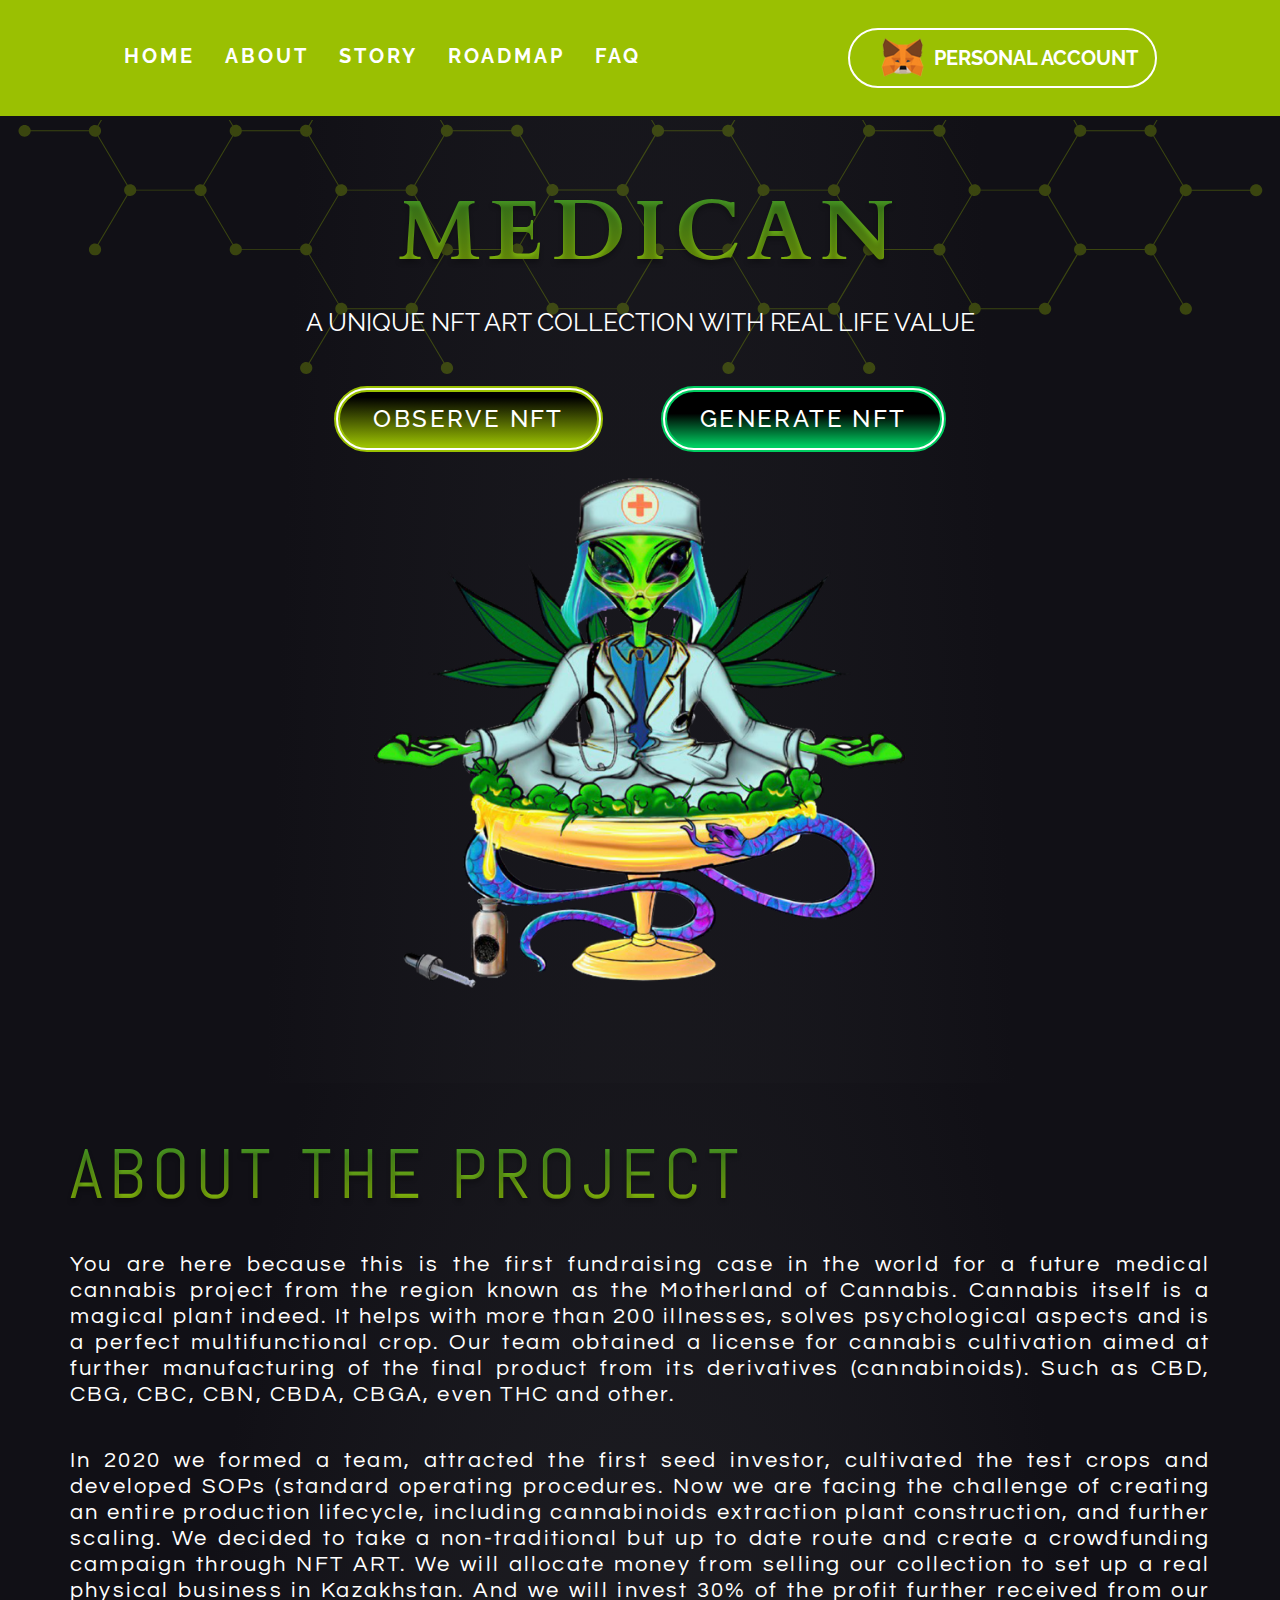
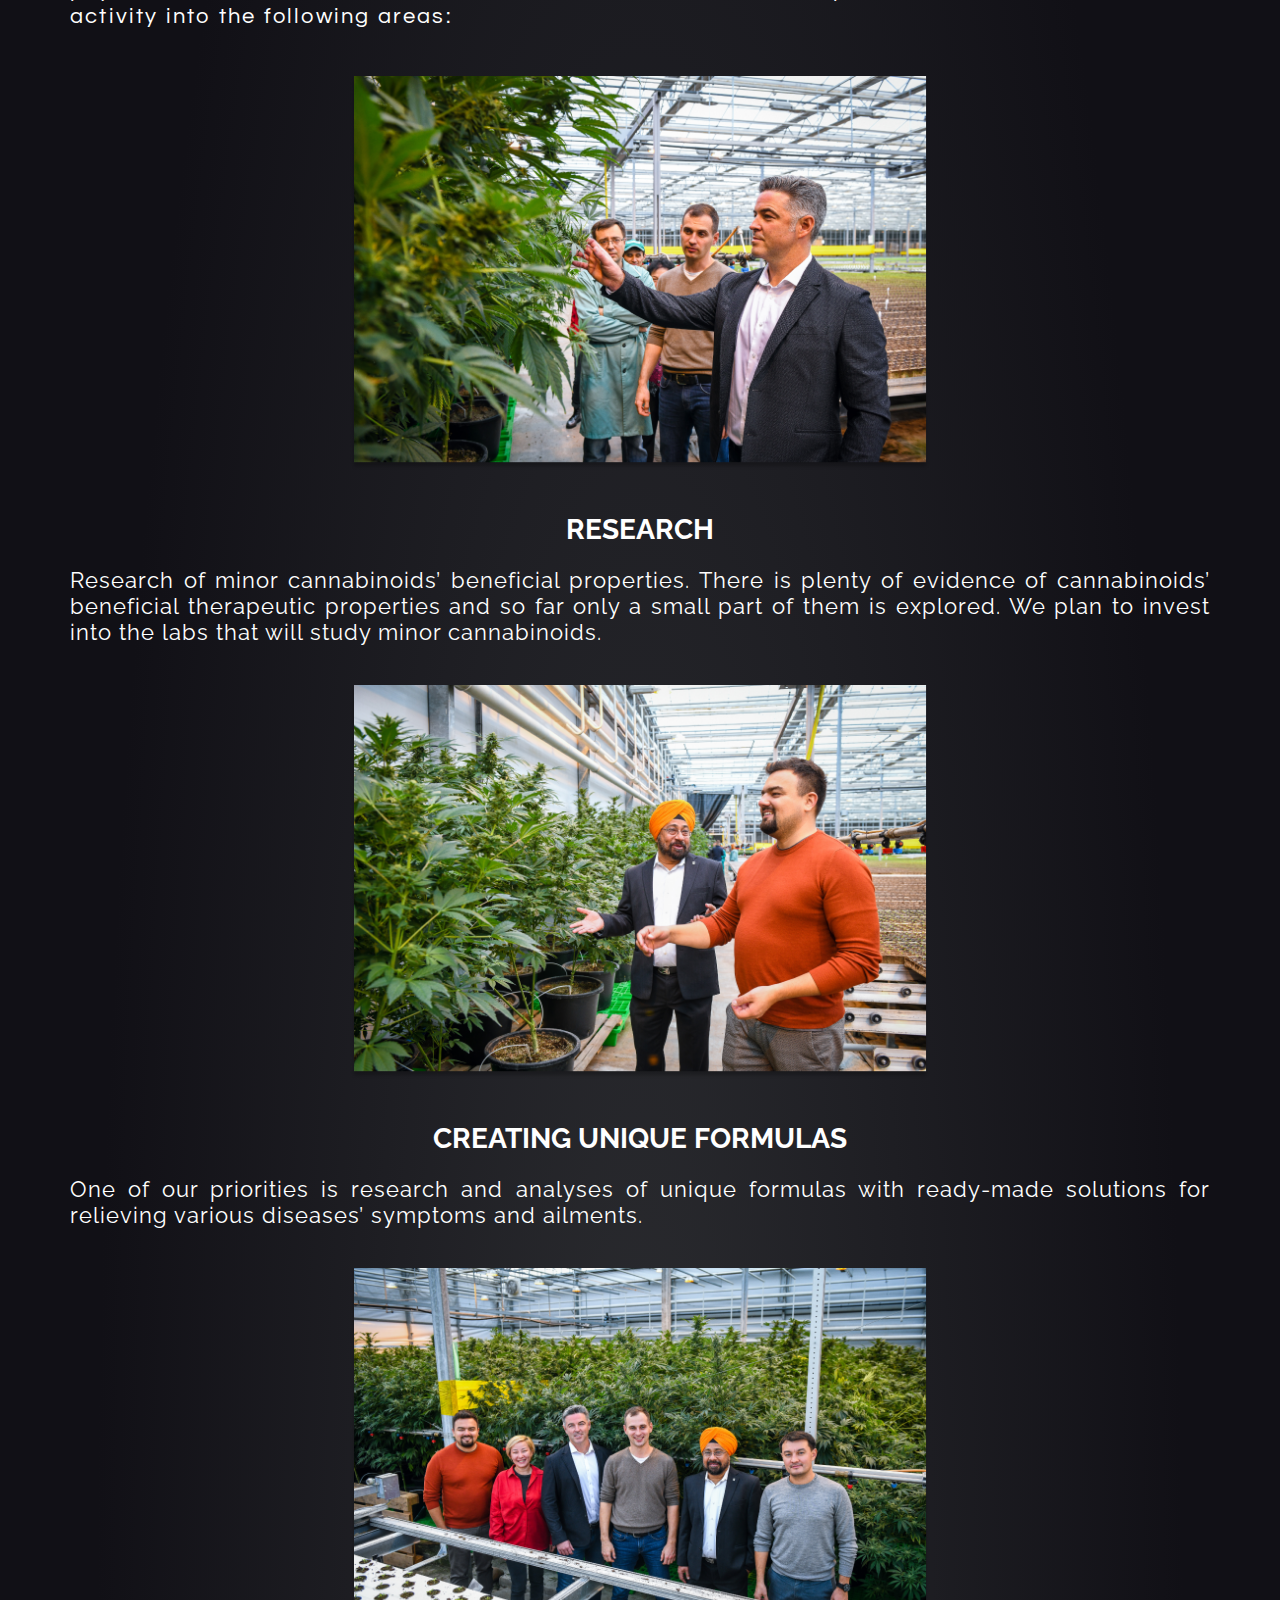
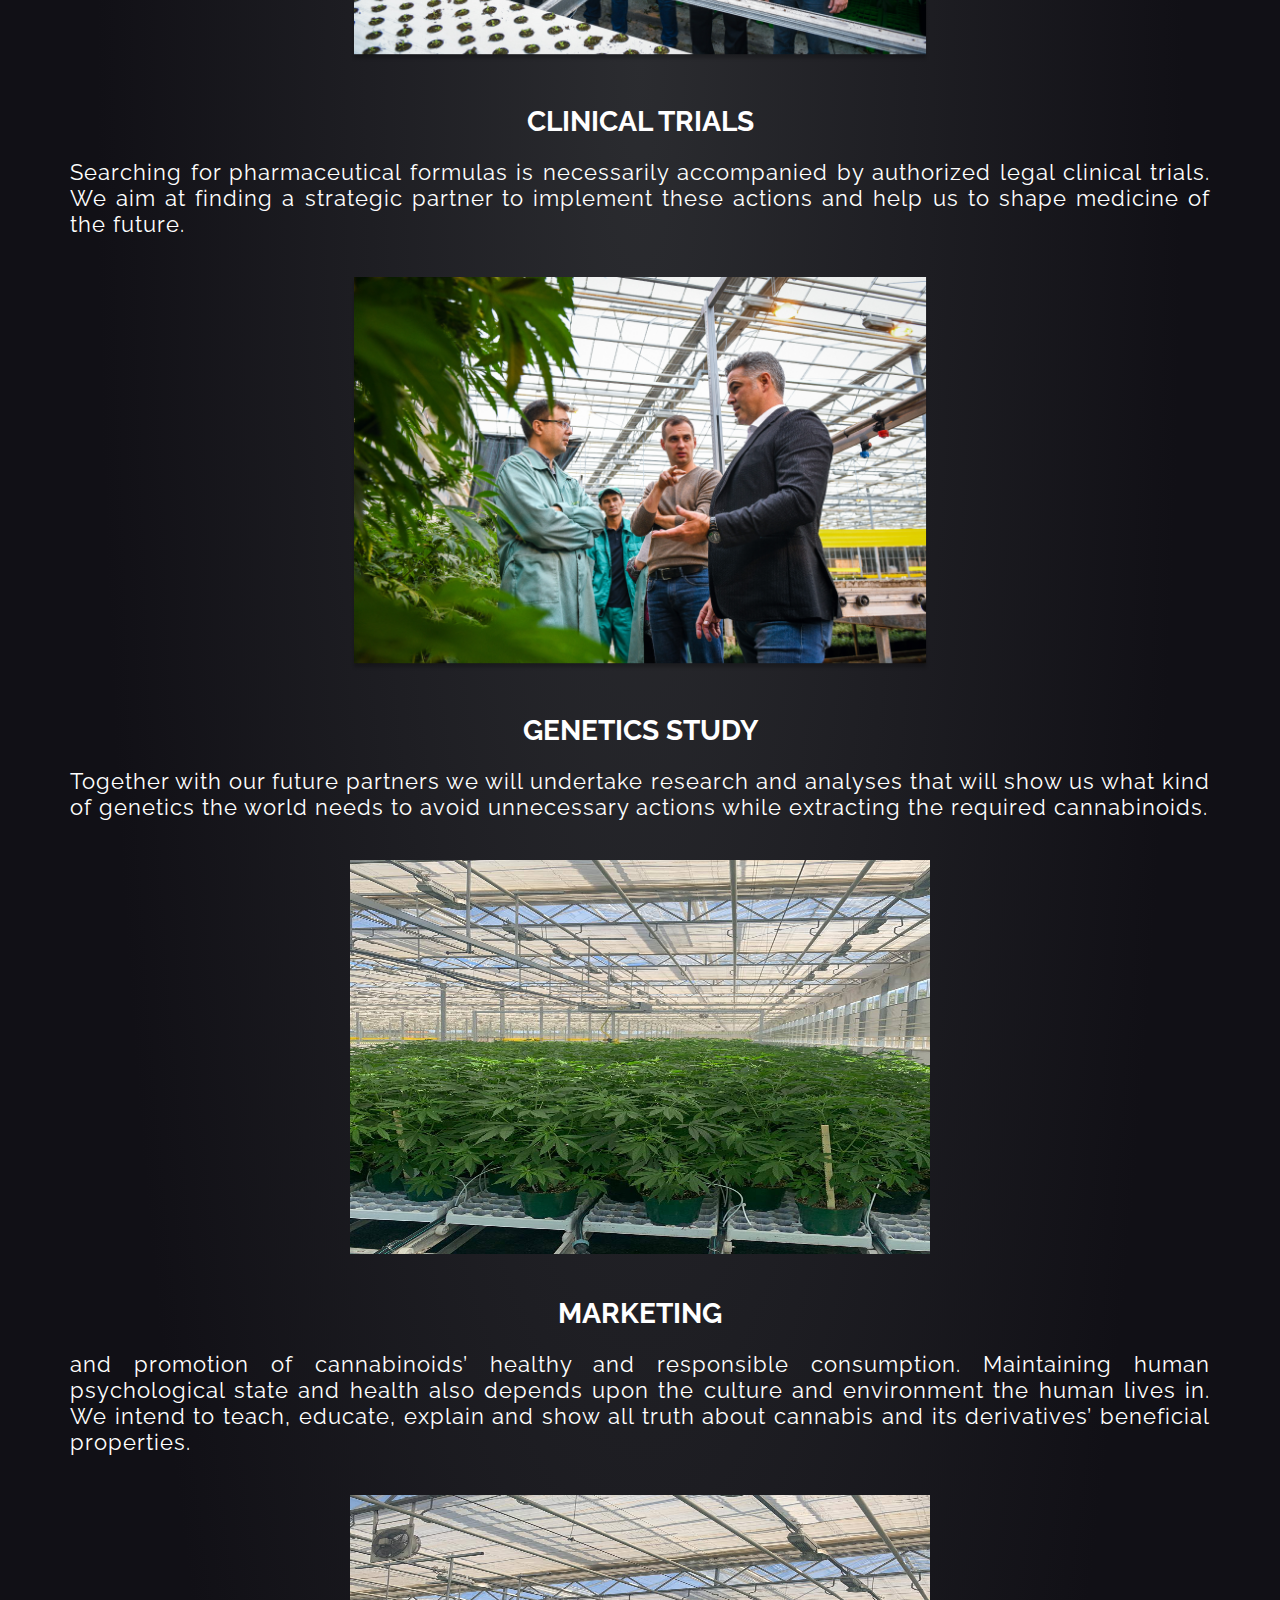
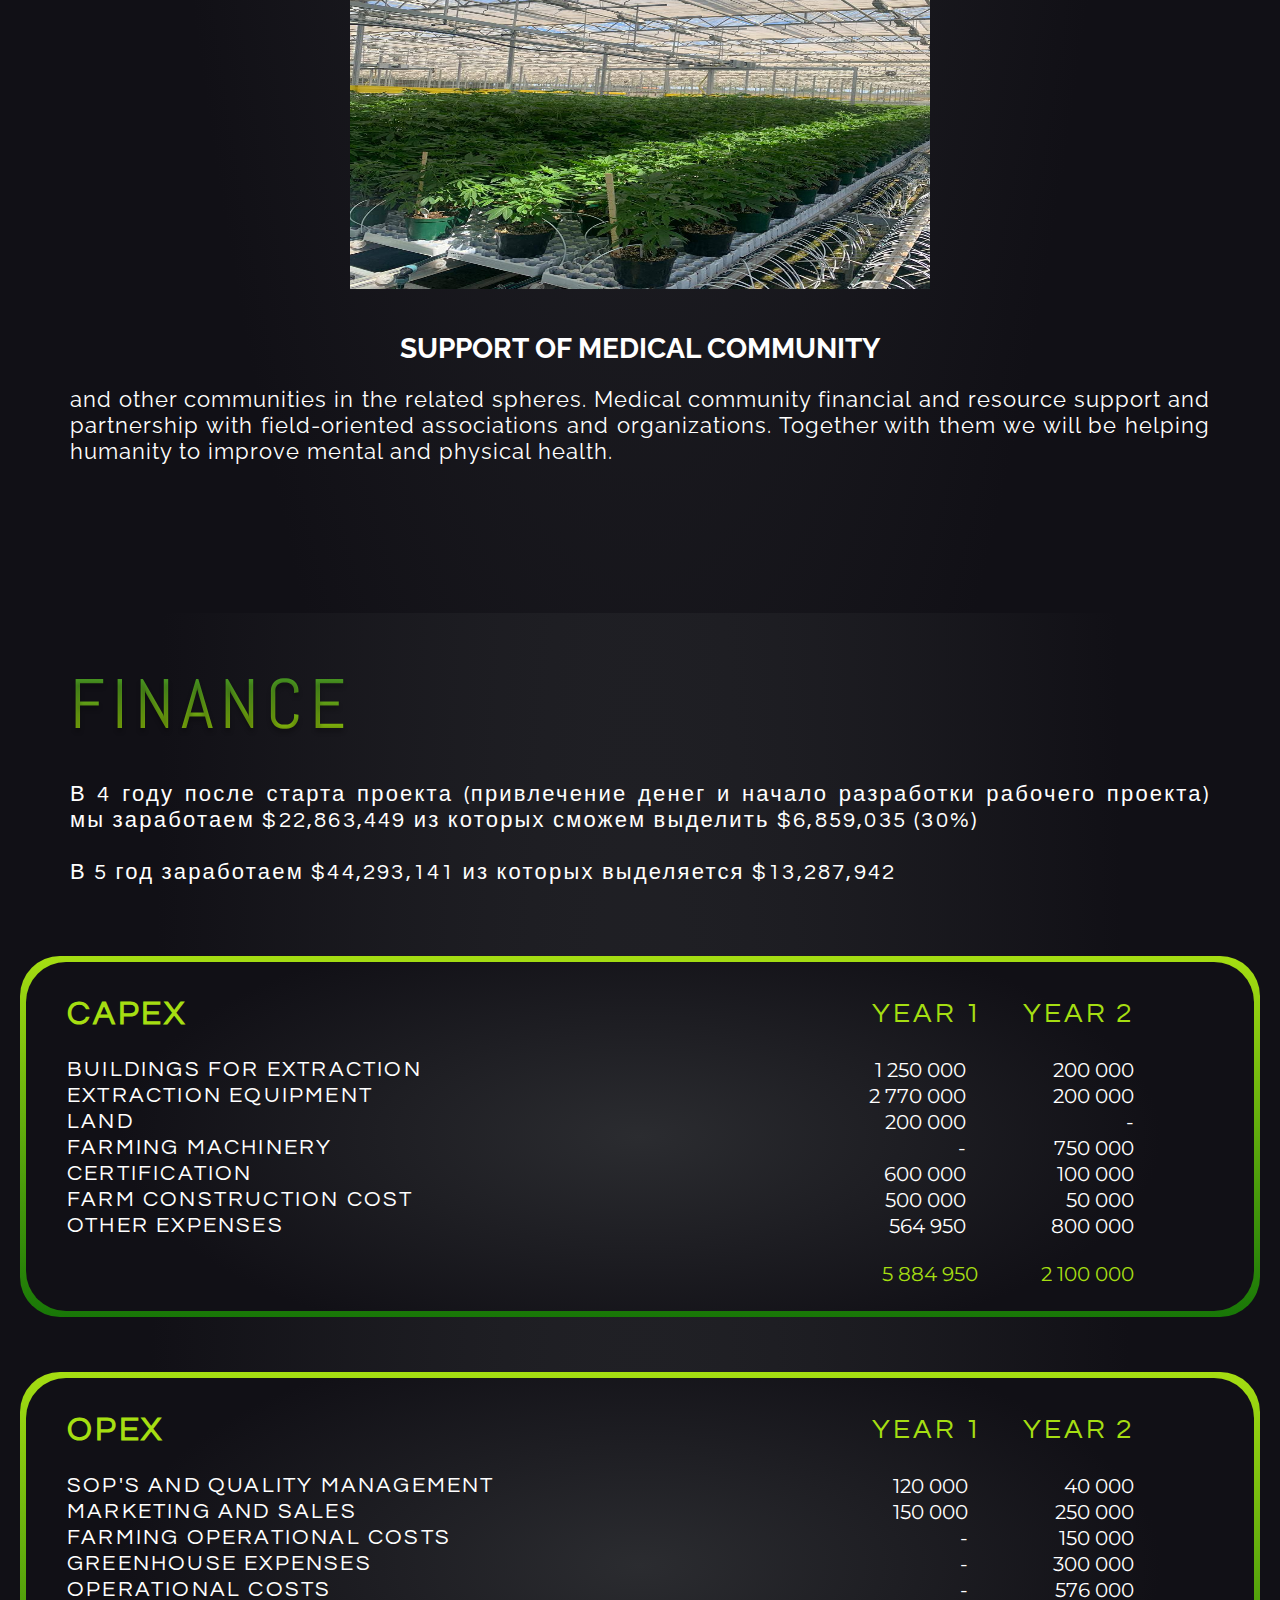
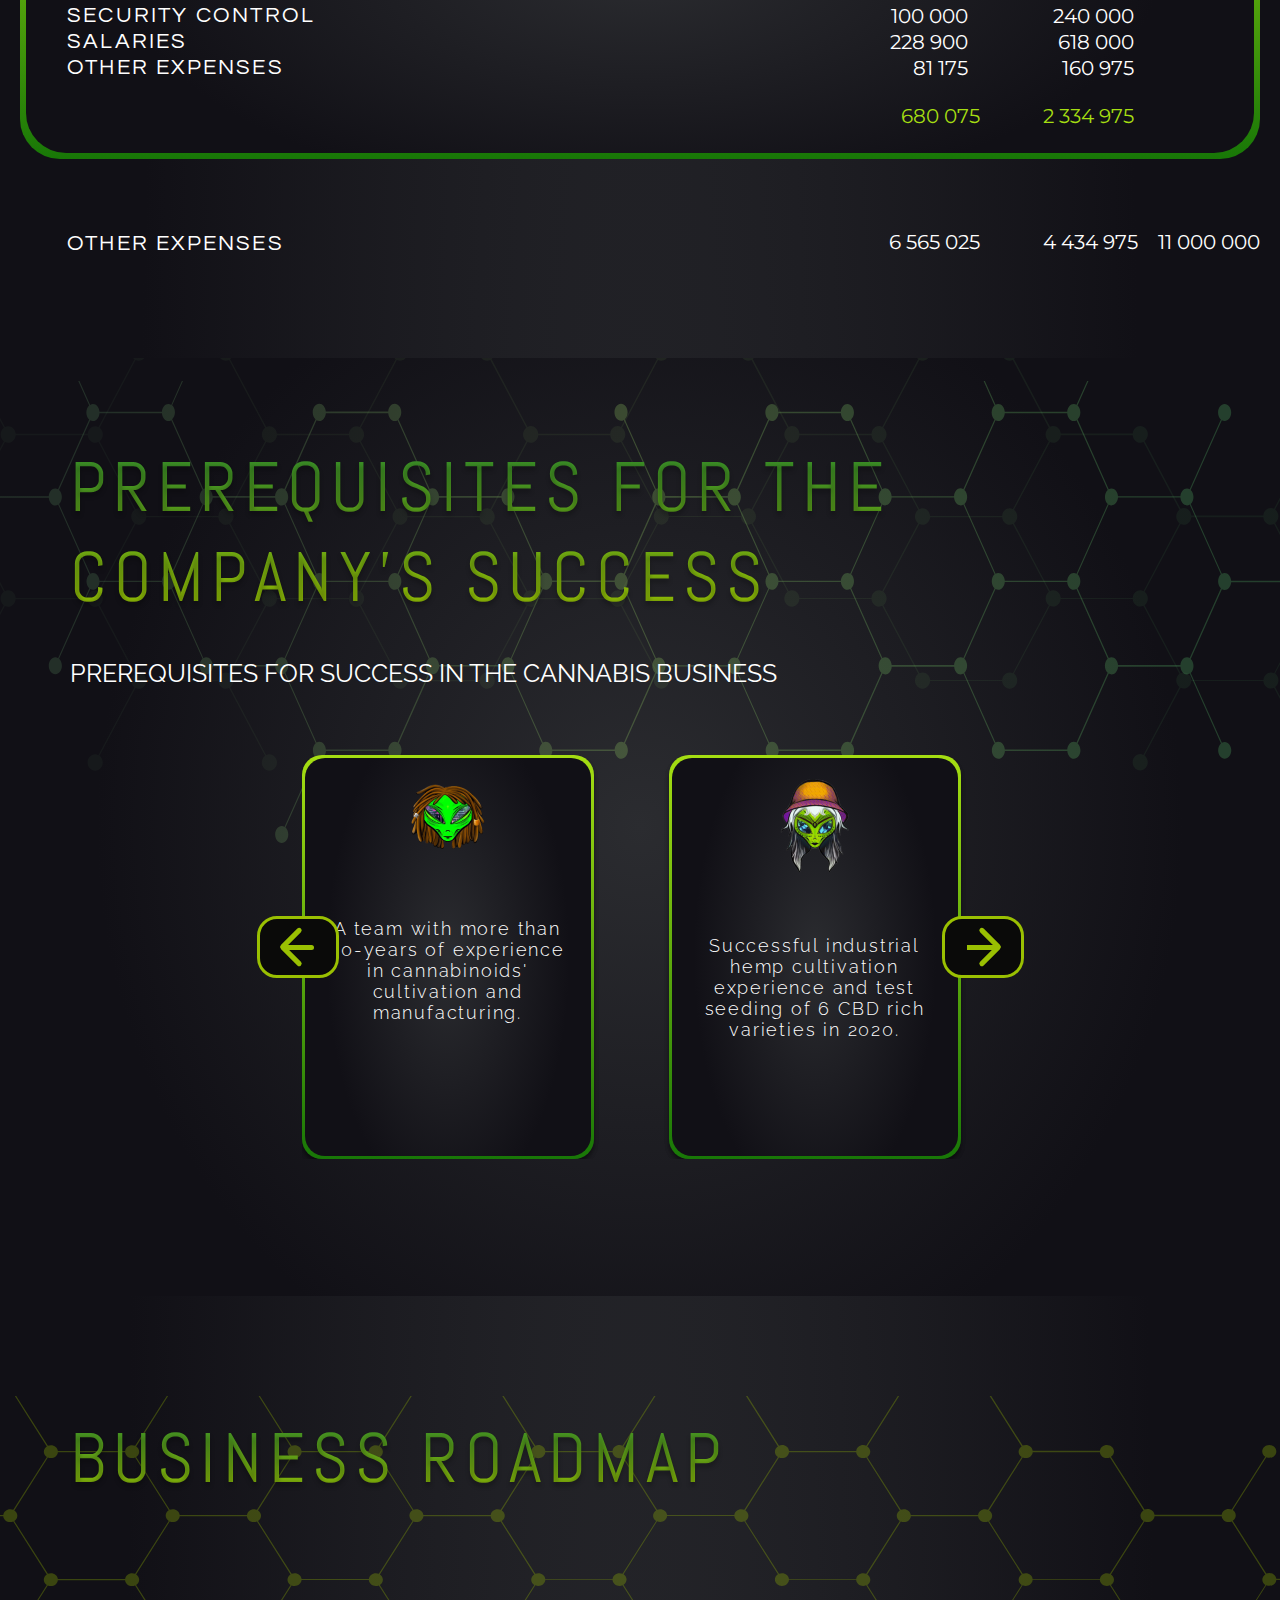
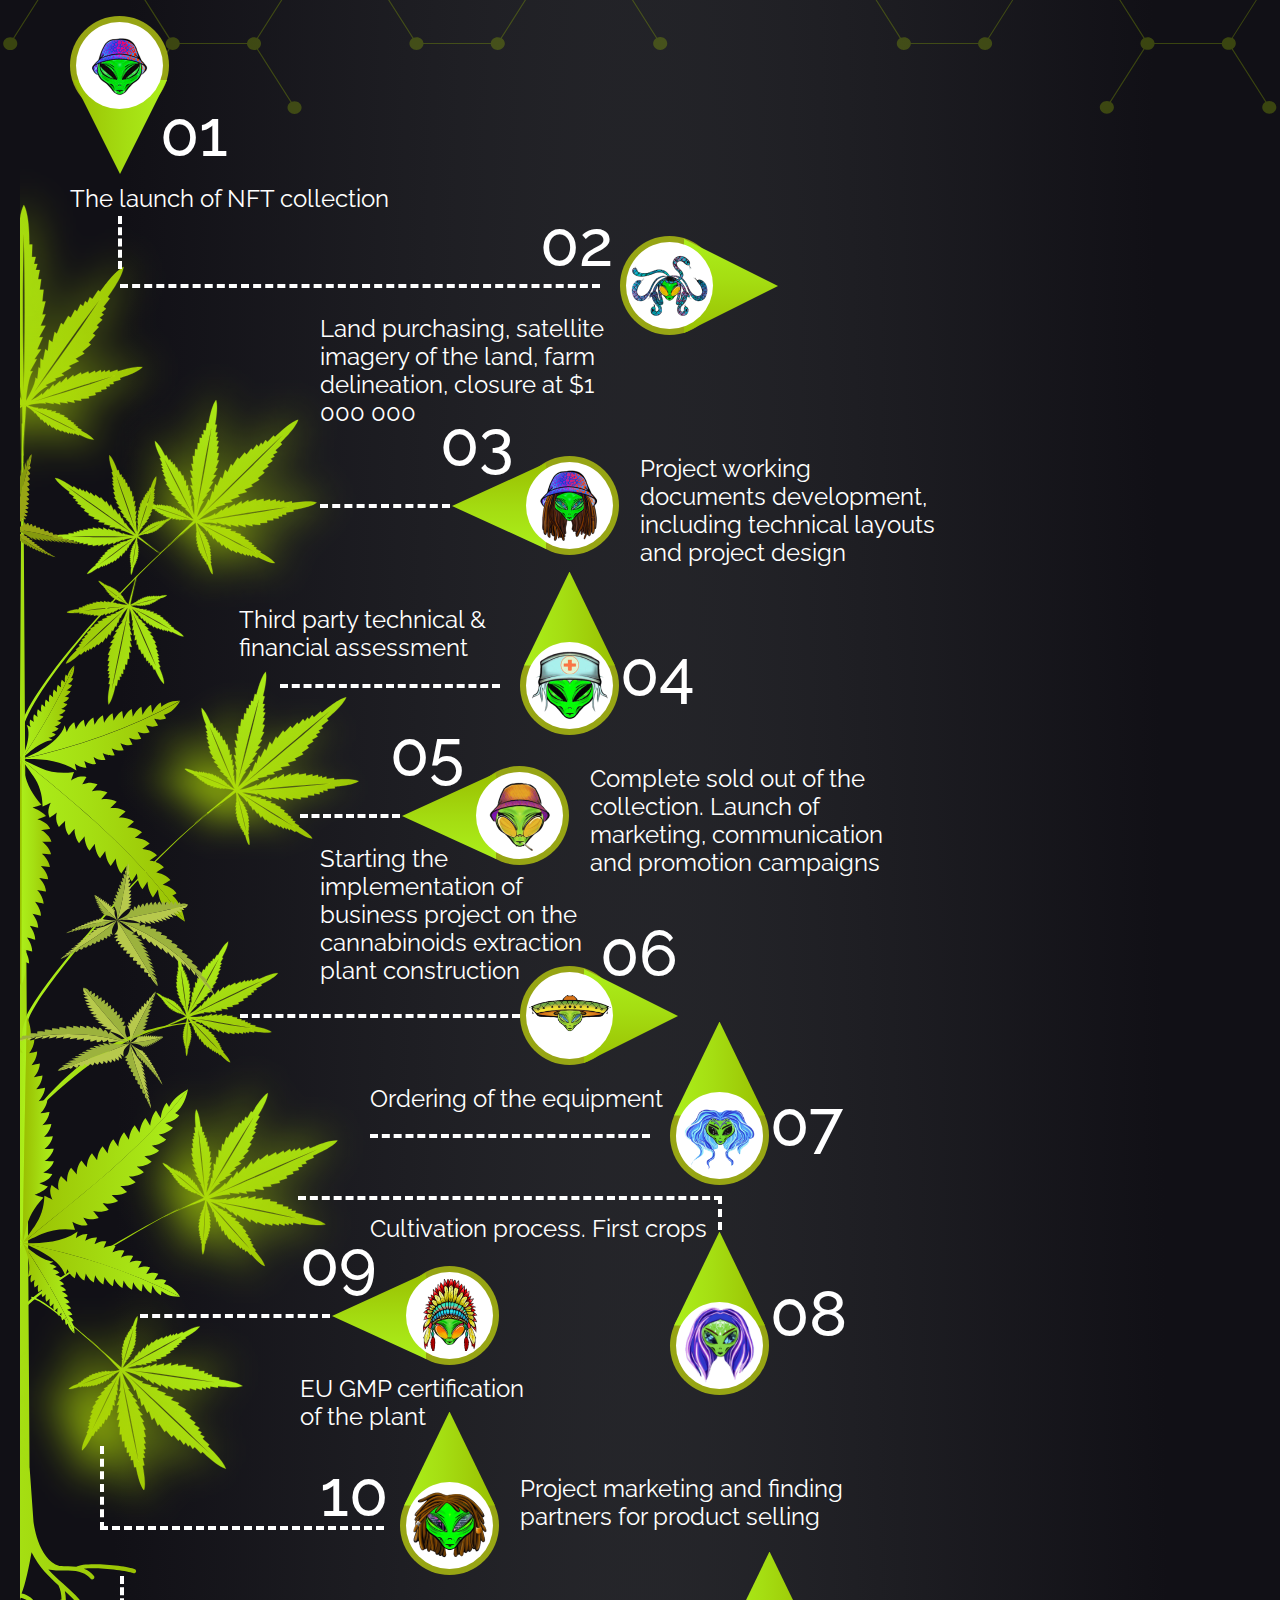
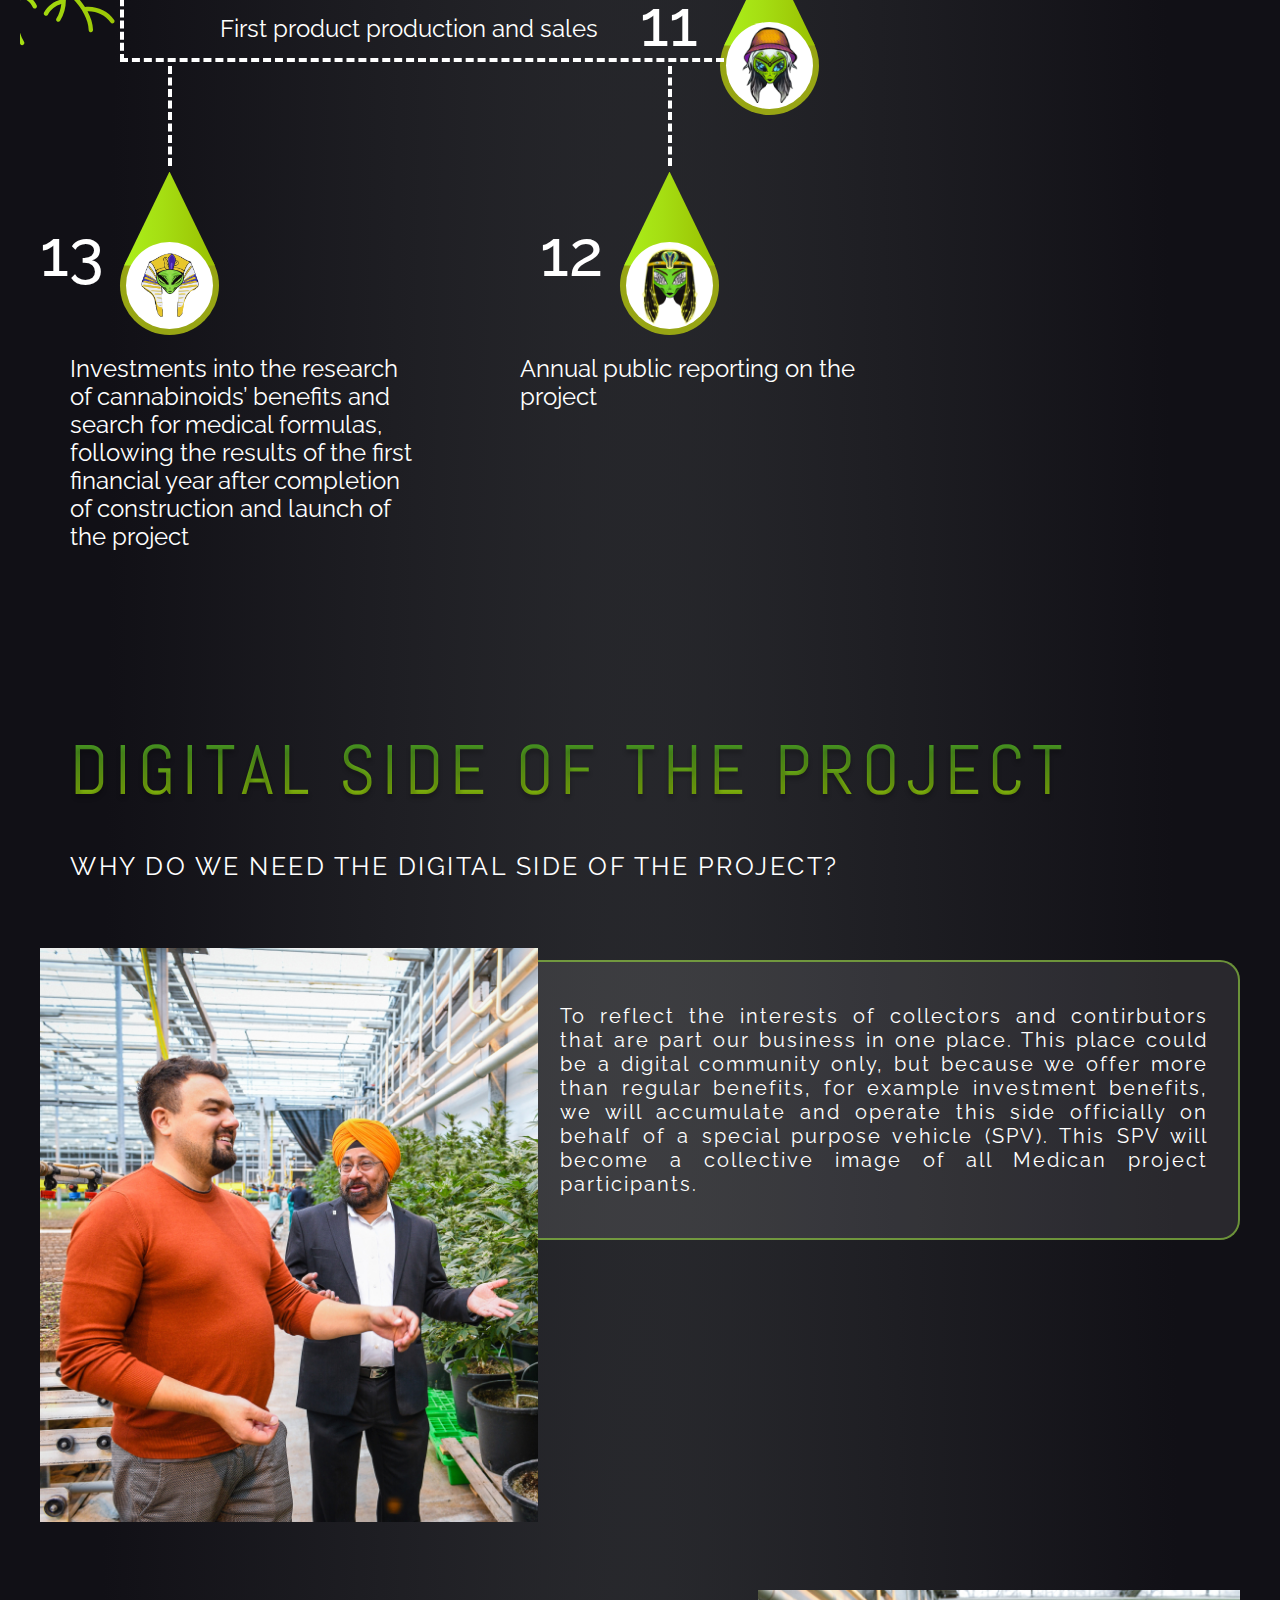
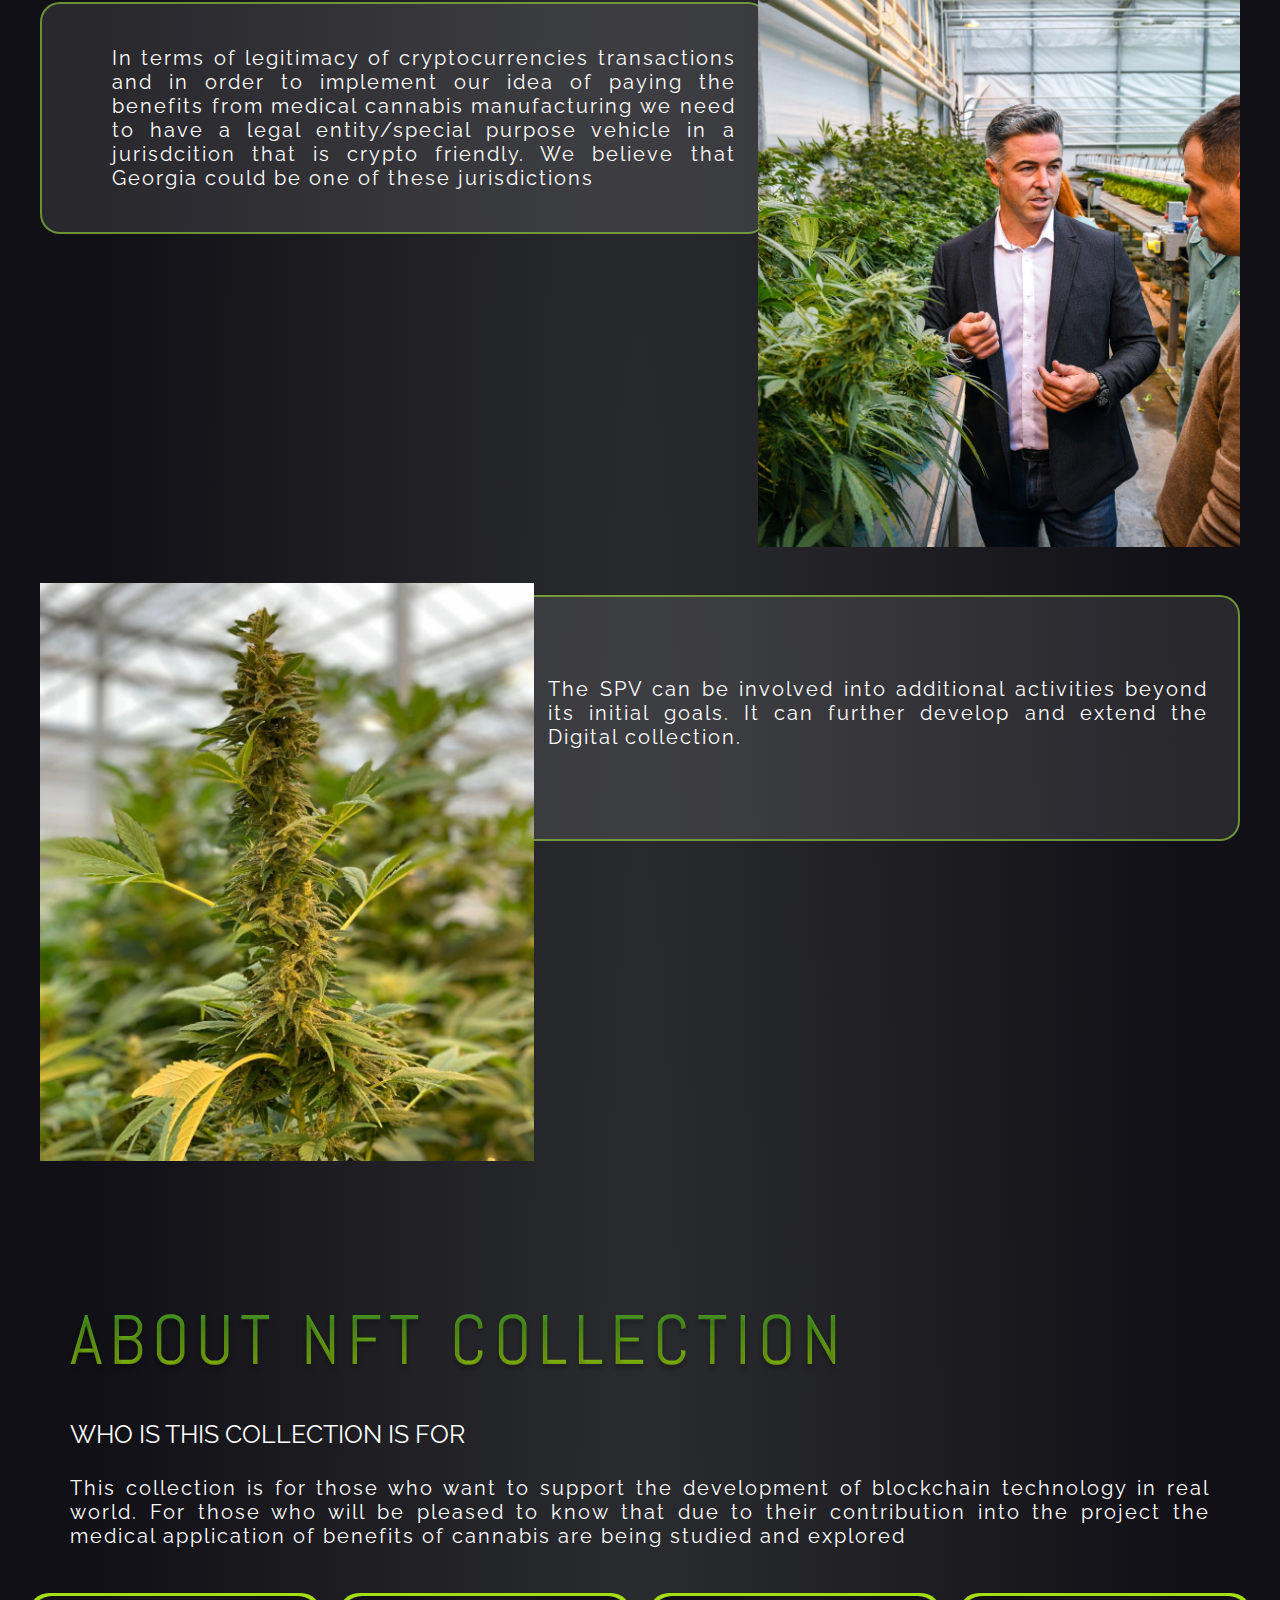
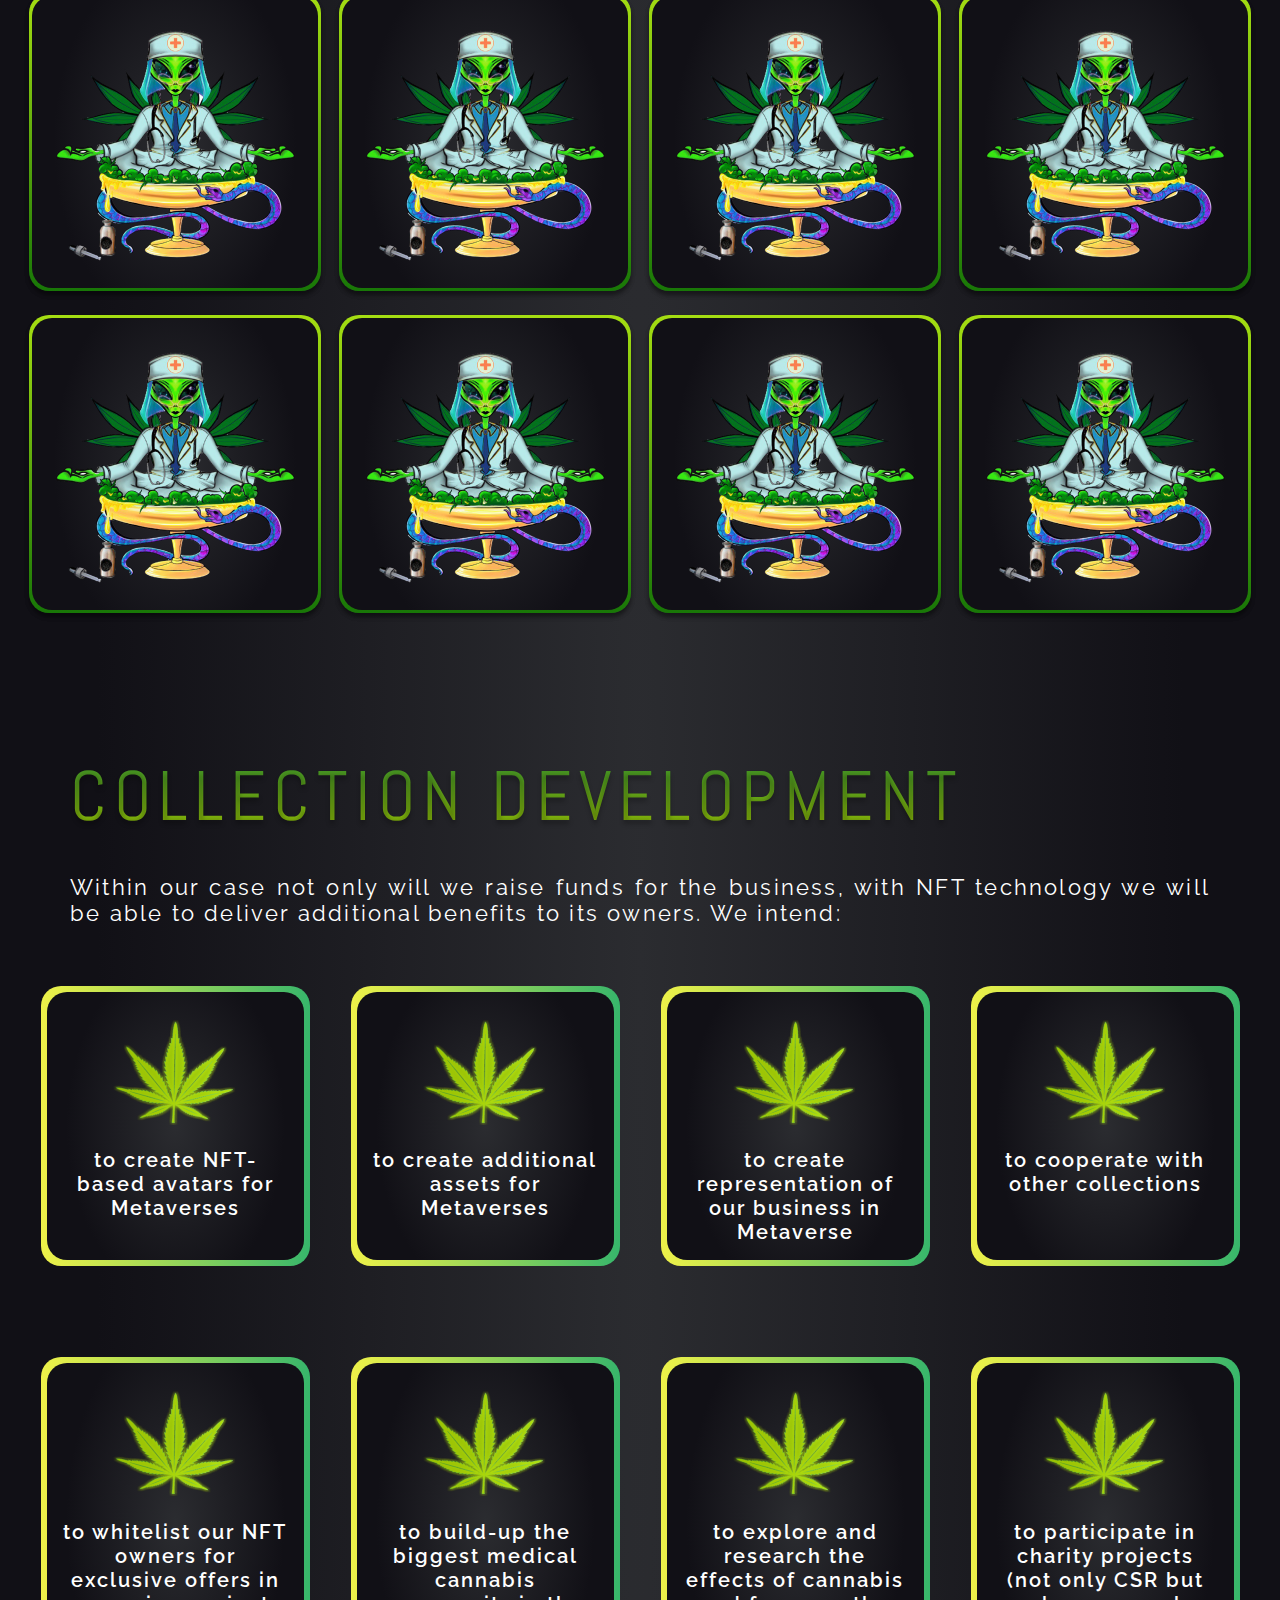
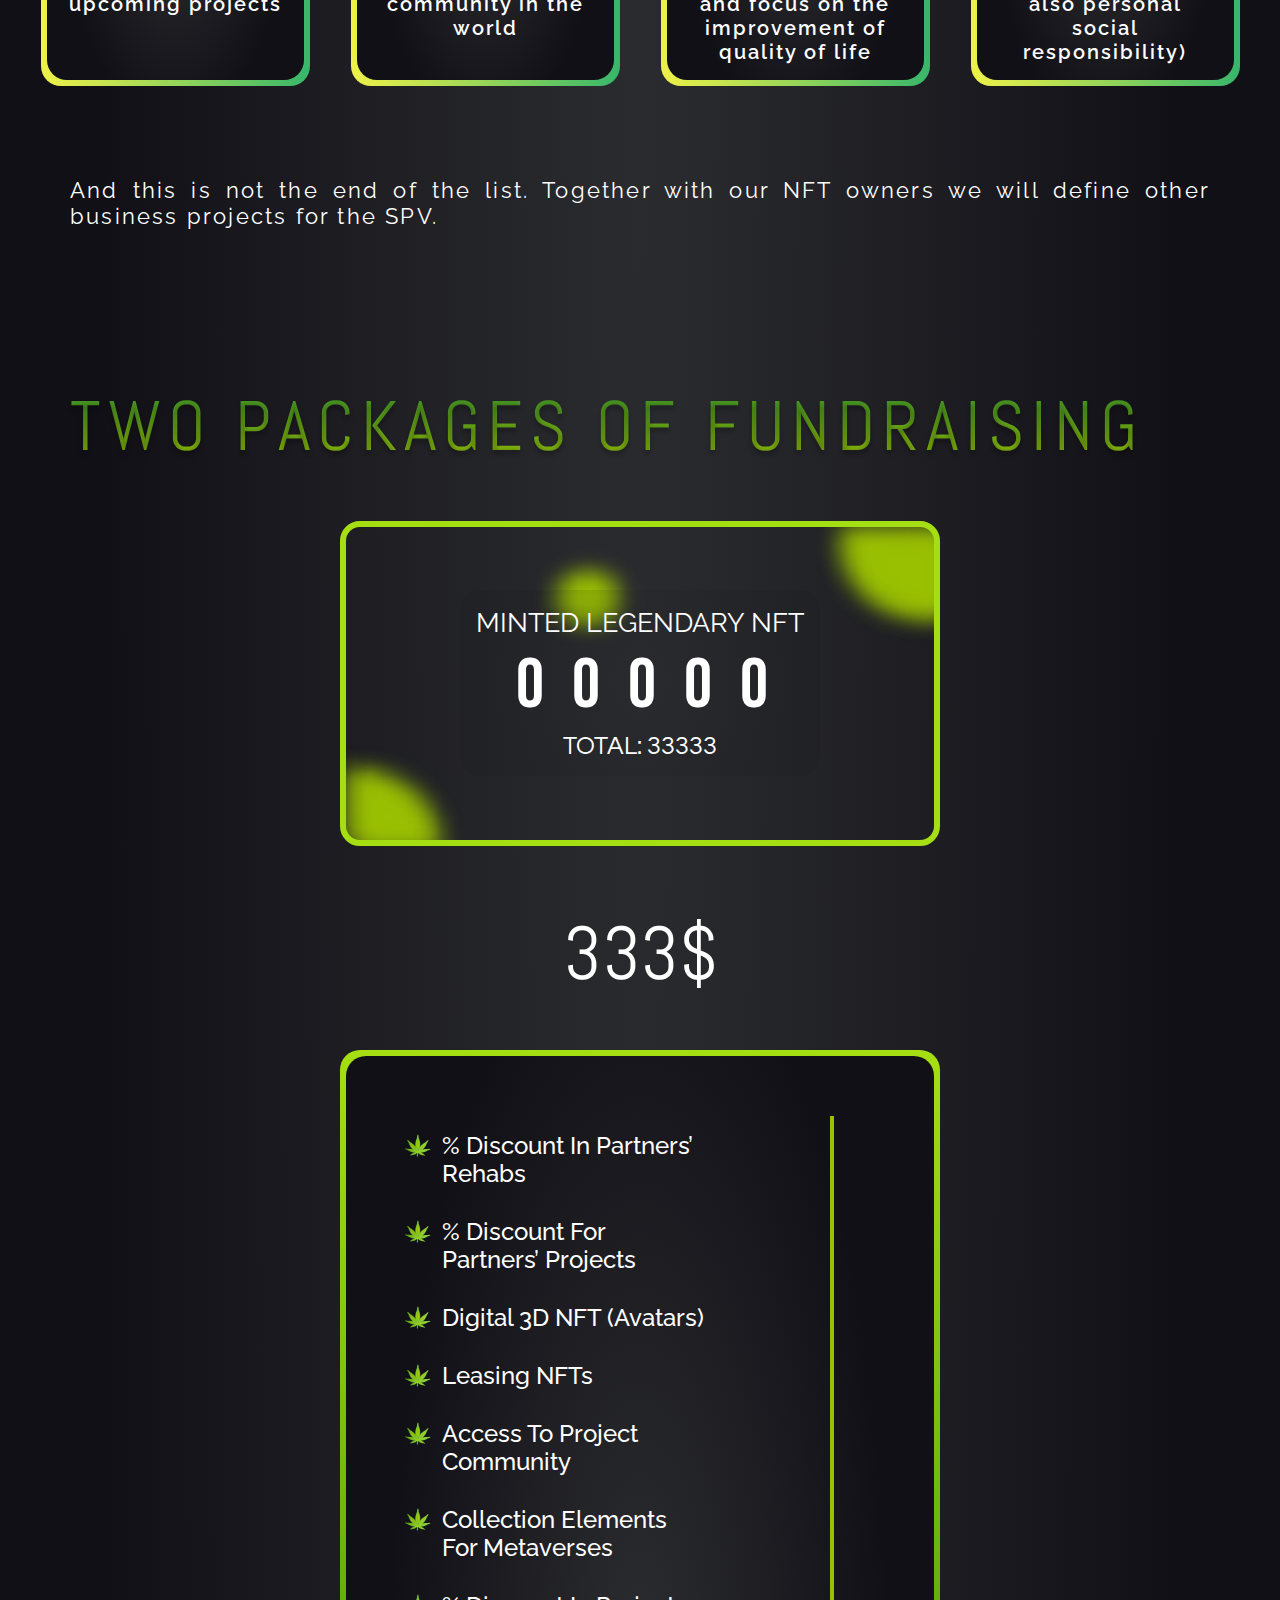
==== commit b47a6225: "Add files via upload" ====
--- a/index.html
+++ b/index.html
@@ -23,11 +23,11 @@
 
             <nav class="menu">
                <ul class="menu-list">
-                  <li><a href="#">Home</a></li>
-                  <li><a href="#">About</a></li>
-                  <li><a href="#">Story</a></li>
-                  <li><a href="#">Roadmap</a></li>
-                  <li><a href="#"> FAQ</a></li>
+                  <li><a href="#main">Home</a></li>
+                  <li><a href="#about">About</a></li>
+                  <li><a href="#digital">Story</a></li>
+                  <li><a href="#roadmap">Roadmap</a></li>
+                  <li><a href="#faq"> FAQ</a></li>
                </ul>
             </nav>
 
@@ -40,18 +40,20 @@
          </div>
       </div>
    </header>
+
    <div class="popup" id="popup"></div>
-   <section class="main">
+
+   <section class="main" id="main">
       <div class="container">
          <div class="main-inner">
-            <div class="main__content">
+            <div class="main__content anim anim-repeat">
                <h1 class="main__title">
                   MEDICAN
                </h1>
-               <div class="main__sign">
+               <div class="main__sign anim-show">
                   A unique NFT Art collection with real life value
                </div>
-               <div class="main__text">
+               <div class="main__text anim-show">
                   We decided to empower the physical production with latest trends and technologies. This is how the
                   project got quickly connected to the real blockchain technologies.
                </div>
@@ -83,7 +85,7 @@
       </div>
    </section>
 
-   <section class="about">
+   <section class="about" id="about">
       <div class="container">
          <div class="about-inner">
             <div class="title">
@@ -120,7 +122,7 @@
                      </div>
                   </div>
                </div>
-               <div class="about-item">
+               <div class="about-item reverse">
                   <div class="about-item__content reverse">
                      <div class="about-item__title">
                         Creating unique formulas
@@ -151,7 +153,7 @@
                      </div>
                   </div>
                </div>
-               <div class="about-item">
+               <div class="about-item reverse">
                   <div class="about-item__content reverse">
                      <div class="about-item__title">
                         Genetics study
@@ -186,7 +188,7 @@
                      </div>
                   </div>
                </div>
-               <div class="about-item">
+               <div class="about-item reverse">
                   <div class="about-item__content reverse">
                      <div class="about-item__title">
                         Support of medical community
@@ -310,6 +312,7 @@
                            <li> - </li>
                            <li> 100 000 </li>
                            <li> 228 900 </li>
+                           <li> 81 175 </li>
                         </ul>
 
 
@@ -323,6 +326,7 @@
                            <li> 576 000 </li>
                            <li> 240 000 </li>
                            <li> 618 000 </li>
+                           <li> 160 975 </li>
                         </ul>
 
 
@@ -392,7 +396,7 @@
                      <div class="slider-item">
                         <div class="slider-item__icon"><img src="assets/icons/sliderItems/6.png" alt=""></div>
                         <div class="slider-item__text">
-                           Relatively cheap labor comaring to USA and Europe
+                           A team with more than 20-years of experience in cannabinoids' cultivation and manufacturing.
                         </div>
                      </div>
                   </div>
@@ -400,7 +404,8 @@
                      <div class="slider-item">
                         <div class="slider-item__icon"><img src="assets/icons/sliderItems/7.png" alt=""></div>
                         <div class="slider-item__text">
-                           Relatively cheap labor comaring to USA and Europe
+                           Successful industrial hemp cultivation experience and test seeding of 6 CBD rich varieties in
+                           2020.
                         </div>
                      </div>
                   </div>
@@ -408,7 +413,7 @@
                      <div class="slider-item">
                         <div class="slider-item__icon"><img src="assets/icons/sliderItems/8.png" alt=""></div>
                         <div class="slider-item__text">
-                           Relatively cheap labor comaring to USA and Europe
+                           Kazakhstan ranks 25th in the World bank doing business ranking.
                         </div>
                      </div>
                   </div>
@@ -417,7 +422,8 @@
                      <div class="slider-item">
                         <div class="slider-item__icon"><img src="assets/icons/sliderItems/9.png" alt=""></div>
                         <div class="slider-item__text">
-                           Relatively cheap labor comaring to USA and Europe
+                           Advantageous geographical location and logistics. De facto, we can become a logistics and
+                           manufacturing hub for Europe and Asia!
                         </div>
                      </div>
                   </div>
@@ -426,7 +432,9 @@
                      <div class="slider-item">
                         <div class="slider-item__icon"><img src="assets/icons/sliderItems/10.png" alt=""></div>
                         <div class="slider-item__text">
-                           Relatively cheap labor comaring to USA and Europe
+                           We are active, committed and intend to move forward with dignity.
+
+
                         </div>
                      </div>
                   </div>
@@ -435,7 +443,10 @@
                      <div class="slider-item">
                         <div class="slider-item__icon"><img src="assets/icons/sliderItems/11.png" alt=""></div>
                         <div class="slider-item__text">
-                           Relatively cheap labor comaring to USA and Europe
+
+                           We have a thoroughly elaborated legal part that in many countries may become a barrier and an
+                           obstacle for this business development. We have a unique license that is not limited to the
+                           production volume.
                         </div>
                      </div>
                   </div>
@@ -444,7 +455,10 @@
                      <div class="slider-item">
                         <div class="slider-item__icon"><img src="assets/icons/sliderItems/13.png" alt=""></div>
                         <div class="slider-item__text">
-                           Relatively cheap labor comaring to USA and Europe
+                           We are the first project of a kind in this region! We are also the first ones in the cannbis
+                           industry in this region! And the first are always the winners or the best placed in the
+                           market.
+
                         </div>
                      </div>
                   </div>
@@ -453,7 +467,8 @@
                      <div class="slider-item">
                         <div class="slider-item__icon"><img src="assets/icons/sliderItems/14.png" alt=""></div>
                         <div class="slider-item__text">
-                           Relatively cheap labor comaring to USA and Europe
+                           Kazakhstan is the 9th biggest country in the world with vast amounts of fertile land. We are
+                           starting the project from 100 ha with possible extention to 1000 ha of irrigated land.
                         </div>
                      </div>
                   </div>
@@ -462,7 +477,8 @@
                      <div class="slider-item">
                         <div class="slider-item__icon"><img src="assets/icons/sliderItems/15.png" alt=""></div>
                         <div class="slider-item__text">
-                           Relatively cheap labor comaring to USA and Europe
+                           Electricity and water are times cheaper in Kazakhstan. Besides that the production facility
+                           and the farm are planned to be located in a very sunny area.
                         </div>
                      </div>
                   </div>
@@ -486,7 +502,184 @@
 
    </section>
 
-   <section class="digital">
+   <section class="roadmap" id="roadmap">
+      <div class="container">
+         <div class="roadmap-inner">
+            <h2 class="title">
+               Business Roadmap
+            </h2>
+
+            <div class="roadmap__box">
+               <div class="roadmap__item">
+                  <div class="circle-green circle-green--bottom">
+                     <div class="circle-white">
+                        <img src="assets/icons/partners/1.png" alt="">
+                     </div>
+                  </div>
+
+                  <div class="roadmap__text">
+                     The launch of NFT collection
+                  </div>
+               </div>
+
+               <div class="roadmap__item">
+                  <div class="circle-green circle-green--right">
+                     <div class="circle-white">
+                        <img src="assets/icons/partners/2.png" alt="">
+                     </div>
+                  </div>
+
+                  <div class="roadmap__text">
+                     Land purchasing, satellite imagery of the land, farm delineation, closure at $1 000 000
+                  </div>
+               </div>
+
+               <div class="roadmap__item">
+                  <div class="circle-green circle-green--left">
+                     <div class="circle-white">
+                        <img src="assets/icons/partners/3.png" alt="">
+                     </div>
+                  </div>
+
+                  <div class="roadmap__text">
+                     Project working documents development, including technical layouts and project design
+                  </div>
+               </div>
+
+               <div class="roadmap__item">
+                  <div class="circle-green">
+                     <div class="circle-white">
+                        <img src="assets/icons/sliderItems/1.png" alt="">
+                     </div>
+                  </div>
+
+                  <div class="roadmap__text">
+                     Third party technical & financial assessment
+                  </div>
+               </div>
+
+               <div class="roadmap__item">
+                  <div class="circle-green circle-green--left">
+                     <div class="circle-white">
+                        <img src="assets/icons/sliderItems/10.png" alt="">
+                     </div>
+                  </div>
+
+                  <div class="roadmap__text">
+                     Complete sold out of the collection.
+                     Launch of marketing, communication and promotion campaigns
+                  </div>
+               </div>
+
+               <div class="roadmap__item">
+                  <div class="circle-green circle-green--right">
+                     <div class="circle-white">
+                        <img src="assets/icons/sliderItems/11.png" alt="">
+                     </div>
+                  </div>
+
+                  <div class="roadmap__text">
+                     Starting the implementation of business project on the cannabinoids extraction plant construction
+                  </div>
+               </div>
+
+               <div class="roadmap__item">
+                  <div class="circle-green">
+                     <div class="circle-white">
+                        <img src="assets/icons/sliderItems/13.png" alt="">
+                     </div>
+                  </div>
+
+                  <div class="roadmap__text">
+                     Ordering of the equipment
+                  </div>
+               </div>
+
+               <div class="roadmap__item">
+                  <div class="circle-green">
+                     <div class="circle-white">
+                        <img src="assets/icons/sliderItems/14.png" alt="">
+                     </div>
+                  </div>
+
+                  <div class="roadmap__text">
+                     Cultivation process. First crops
+                  </div>
+               </div>
+
+               <div class="roadmap__item">
+                  <div class="circle-green circle-green--left">
+                     <div class="circle-white">
+                        <img src="assets/icons/sliderItems/15.png" alt="">
+                     </div>
+                  </div>
+
+                  <div class="roadmap__text">
+                     EU GMP certification
+                     of the plant
+                  </div>
+               </div>
+
+               <div class="roadmap__item">
+                  <div class="circle-green">
+                     <div class="circle-white">
+                        <img src="assets/icons/sliderItems/6.png" alt="">
+                     </div>
+                  </div>
+
+                  <div class="roadmap__text">
+                     Project marketing and finding partners for product selling
+                  </div>
+               </div>
+
+               <div class="roadmap__item">
+                  <div class="circle-green">
+                     <div class="circle-white">
+                        <img src="assets/icons/sliderItems/7.png" alt="">
+                     </div>
+                  </div>
+
+                  <div class="roadmap__text">
+                     First product production and sales
+                  </div>
+               </div>
+
+               <div class="roadmap__item">
+                  <div class="circle-green">
+                     <div class="circle-white">
+                        <img src="assets/icons/sliderItems/8.png" alt="">
+                     </div>
+                  </div>
+
+                  <div class="roadmap__text">
+                     Annual public reporting on the project
+                  </div>
+               </div>
+
+               <div class="roadmap__item">
+                  <div class="circle-green">
+                     <div class="circle-white">
+                        <img src="assets/icons/sliderItems/9.png" alt="">
+                     </div>
+                  </div>
+
+                  <div class="roadmap__text">
+                     Investments into the research of cannabinoids’ benefits and search for medical formulas, following
+                     the results of the first financial year after completion of construction and launch of the project
+                  </div>
+               </div>
+            </div>
+
+
+
+
+
+
+         </div>
+      </div>
+   </section>
+
+   <section class="digital" id="digital">
       <div class="container">
          <div class="digital-inner">
             <div class="title">
@@ -501,14 +694,14 @@
                      <img src="assets/images/digital/1.jpg" alt="">
                   </div>
                   <div class="digital-item__content">
-                     <div class="digital-item__text">
+                     <p class="digital-item__text">
                         To reflect the interests of collectors and contirbutors that are part our business in one place.
                         This place could be a digital community only, but because we offer more than regular benefits,
                         for
                         example investment benefits, we will accumulate and operate this side officially on behalf of a
                         special purpose vehicle (SPV). This SPV will become a collective image of all Medican project
                         participants.
-                     </div>
+                     </p>
                   </div>
                </div>
                <div class="digital-item item-reverse">
@@ -523,13 +716,13 @@
                   </div>
 
                   <div class="digital-item__img">
-                     <img src="assets/images/digital/1.jpg" alt="">
+                     <img src="assets/images/digital/2.jpg" alt="">
                   </div>
 
                </div>
                <div class="digital-item">
                   <div class="digital-item__img">
-                     <img src="assets/images/digital/1.jpg" alt="">
+                     <img src="assets/images/digital/3.jpg" alt="">
                   </div>
                   <div class="digital-item__content">
                      <div class="digital-item__text">
@@ -620,64 +813,64 @@
             <div class="collection__box">
                <div class="collection__box-item">
                   <div class="collection__box-item-inner">
-                     <img src="assets/images/cannabis.png"" alt="">
+                     <img src="assets/images/cannabis.png" alt="">
                      <p>to create NFT-based avatars for Metaverses</p>
                   </div>
                </div>
                <div class=" collection__box-item">
-                     <div class="collection__box-item-inner">
-                        <img src="assets/images/cannabis.png" alt="">
-                        <p>to create additional assets for Metaverses</p>
-                     </div>
-                  </div>
-
-                  <div class=" collection__box-item">
-                     <div class="collection__box-item-inner">
-                        <img src="assets/images/cannabis.png" alt="">
-                        <p>to create representation of our business in Metaverse</p>
-                     </div>
-                  </div>
-                  <div class=" collection__box-item">
-                     <div class="collection__box-item-inner">
-                        <img src="assets/images/cannabis.png" alt="">
-                        <p>to cooperate with other collections</p>
-                     </div>
-                  </div>
-                  <div class=" collection__box-item">
-                     <div class="collection__box-item-inner">
-                        <img src="assets/images/cannabis.png" alt="">
-                        <p>to whitelist our NFT owners for exclusive offers in upcoming projects</p>
-                     </div>
-                  </div>
-                  <div class=" collection__box-item">
-                     <div class="collection__box-item-inner">
-                        <img src="assets/images/cannabis.png" alt="">
-                        <p>to build-up the biggest medical cannabis community in the world</p>
-                     </div>
-                  </div>
-                  <div class=" collection__box-item">
-                     <div class="collection__box-item-inner">
-                        <img src="assets/images/cannabis.png" alt="">
-                        <p>to explore and research the effects of cannabis and focus on the improvement of quality of
-                           life </p>
-                     </div>
-                  </div>
-                  <div class=" collection__box-item">
-                     <div class="collection__box-item-inner">
-                        <img src="assets/images/cannabis.png" alt="">
-                        <p>to participate in charity projects (not only CSR but also personal social responsibility)
-                        </p>
-                     </div>
-                  </div>
-               </div>
-
-               <p class="collection__text-after">
-                  And this is not the end of the list. Together with our NFT owners we will define other business
-                  projects
-                  for the SPV.
-               </p>
-            </div>
+                  <div class="collection__box-item-inner">
+                     <img src="assets/images/cannabis.png" alt="">
+                     <p>to create additional assets for Metaverses</p>
+                  </div>
+               </div>
+
+               <div class=" collection__box-item">
+                  <div class="collection__box-item-inner">
+                     <img src="assets/images/cannabis.png" alt="">
+                     <p>to create representation of our business in Metaverse</p>
+                  </div>
+               </div>
+               <div class=" collection__box-item">
+                  <div class="collection__box-item-inner">
+                     <img src="assets/images/cannabis.png" alt="">
+                     <p>to cooperate with other collections</p>
+                  </div>
+               </div>
+               <div class=" collection__box-item">
+                  <div class="collection__box-item-inner">
+                     <img src="assets/images/cannabis.png" alt="">
+                     <p>to whitelist our NFT owners for exclusive offers in upcoming projects</p>
+                  </div>
+               </div>
+               <div class=" collection__box-item">
+                  <div class="collection__box-item-inner">
+                     <img src="assets/images/cannabis.png" alt="">
+                     <p>to build-up the biggest medical cannabis community in the world</p>
+                  </div>
+               </div>
+               <div class=" collection__box-item">
+                  <div class="collection__box-item-inner">
+                     <img src="assets/images/cannabis.png" alt="">
+                     <p>to explore and research the effects of cannabis and focus on the improvement of quality of
+                        life </p>
+                  </div>
+               </div>
+               <div class=" collection__box-item">
+                  <div class="collection__box-item-inner">
+                     <img src="assets/images/cannabis.png" alt="">
+                     <p>to participate in charity projects (not only CSR but also personal social responsibility)
+                     </p>
+                  </div>
+               </div>
+            </div>
+
+            <p class="collection__text-after">
+               And this is not the end of the list. Together with our NFT owners we will define other business
+               projects
+               for the SPV.
+            </p>
          </div>
+      </div>
    </section>
 
 
@@ -706,6 +899,7 @@
                   <div class="box__advantages">
                      <div class="box__advantages-inner">
                         <ul>
+
                            <li>% discount in partners’ rehabs</li>
                            <li>% discount for partners’ projects</li>
                            <li>Digital 3D NFT (avatars) </li>
@@ -796,93 +990,224 @@
    <section class="constructor">
       <div class="container">
          <div class="constructor-inner">
+
             <div class="title">
                MINT YOUR MEDICAN NFT
             </div>
+
             <div class="constructor__sign">
-               press button to choose rarity
-            </div>
+               <a href="">
+                  press button to choose rarity
+               </a>
+            </div>
+
             <div class="constructor-ui">
-               <div class="constructor-ui__left">
-                  <div class="contructor-ui__img">
-                     <img src="assets/images/budda2.png" alt="">
-                  </div>
-                  <div class="contructor-ui__under-img">
-                     <div class="contructor-ui__name-asset">
-                        <button class="contructor-ui__arrow-left">
-                           <img src="assets/icons/arrowLeft.png" alt="">
-                        </button>
-                        <span> NAME ASSET </span>
-                        <button class="contructor-ui__arrow-right">
-                           <img src="assets/icons/arrowRight.png" alt="">
-                        </button>
-                     </div>
-                     <div class="constructor-ui__result">
-                        <div class="contructor-ui__number">
-                           #<span id="constructor-number">32</span>
-                        </div>
-                        <div class="constructor-ui__total">
-                           total:<span id="construcor-total">48</span>
-                        </div>
-                     </div>
-                  </div>
-               </div>
-               <div class="constructor-ui__center">
-                  <div class="constructor-ui__circles">
-                     <div class="circle"></div>
-                     <div class="circle"></div>
-                     <div class="circle"></div>
-                     <div class="circle"></div>
-                     <div class="circle"></div>
-                     <div class="circle"></div>
-                     <div class="circle"></div>
-                     <div class="circle"></div>
-                     <div class="circle"></div>
-                     <div class="circle"></div>
-                     <div class="circle"></div>
-                     <div class="circle"></div>
-                     <div class="circle"></div>
-                     <div class="circle"></div>
-                     <div class="circle"></div>
-                     <div class="circle"></div>
-                  </div>
-                  <div class="contructor-ui__asset">
-                     <button class="contructor-ui__arrow-left">
-                        <img src="assets/icons/arrowLeft.png" alt="">
-                     </button>
-                     <span> ASSET </span>
-                     <button class="contructor-ui__arrow-right">
-                        <img src="assets/icons/arrowRight.png" alt="">
-                     </button>
-                  </div>
-               </div>
-               <div class="constructor-ui__right">
-                  <div class="constructor-ui__right-top">
-                     <div class="constructor-ui__help">
-                        <a href="">How to use?</a>
-                        <a href="">Watch Video</a>
-                        <a href="">Read Article</a>
-                     </div>
-                     <button class="btn">
-                        relax
-                        <span>Total Supply 33 333</span>
-                     </button>
-                     <button class="btn">
-                        fantastic
-                        <span>Total Supply 5 555</span>
-                     </button>
-                  </div>
-                  <div class="constructor-ui__right-bottom">
-                     <button class="btn">
-                        Approve Dai
-                     </button>
-                     <button class="btn">
-                        Mint
-                     </button>
-                  </div>
-
-               </div>
-            </div>
+               <div class="constructor-ui-inner">
+
+                  <div class="constructor-ui__left">
+
+                     <div class="constructor-ui__top-btn">
+                        <div class="constructor-ui__help">
+                           <a href="">How to use?</a>
+                        </div>
+                        <div class="constructor-ui__link">
+                           <a href="">Watch Video</a>
+                           <a href="">Read Article</a>
+                        </div>
+
+                        <div class="relax-btn-outer">
+                           <button class="relax-btn">
+                              <div class="relax-btn-inner">
+                                 relax
+                                 <span>Total Supply 33 333</span>
+                              </div>
+                           </button>
+                        </div>
+
+
+                        <div class="fantastic-btn-outer relax-btn-outer">
+                           <button class="fantastic-btn relax-btn">
+                              <div class="fantastic-btn-inner relax-btn-inner">
+                                 fantastic
+                                 <span>Total Supply 5 555</span>
+                              </div>
+                           </button>
+                        </div>
+
+
+
+
+                     </div>
+                     <div class="constructor-ui__img">
+                        <div class="constructor-ui__img-inner">
+                           <img src="assets/images/budda2.png" alt="">
+                        </div>
+                     </div>
+
+                     <div class="constructor-ui__btns">
+                        <button class="btn-under"> SHUFFLE <i class="fa fa-random" aria-hidden="true"></i> </button>
+                        <button class="btn-under">G</button>
+                        <button class="btn-under">B</button>
+                        <button class="btn-under">W</button>
+                        <button class="btn-under">M</button>
+                     </div>
+
+                     <div class="contructor-ui__under">
+                        <div class="constructor-ui__asset">
+                           <div class="constructor-ui__asset-inner">
+                              <button class="angle">
+                                 <div class="angle-inner">
+                                    <i class="fa fa-angle-left" aria-hidden="true"></i>
+                                 </div>
+                              </button>
+                              <span class="asset-name"> NAME ASSET </span>
+                              <button class="angle">
+                                 <div class="angle-inner">
+                                    <i class="fa fa-angle-right" aria-hidden="true"></i>
+                                 </div>
+                              </button>
+                           </div>
+                        </div>
+
+                        <div class="constructor-ui__result">
+                           <div class="constructor-ui__result-inner">
+                              <div class="contructor-ui__number">
+                                 #<span id="constructor-number">32</span>
+                              </div>
+                              <div class="constructor-ui__total">
+                                 total:<span id="construcor-total">48</span>
+                              </div>
+                           </div>
+                        </div>
+                     </div>
+                  </div>
+
+                  <div class="constructor-ui__center">
+                     <div class="constructor-ui__circles">
+                        <div class="circle">
+                           <div class="circle-inner"><img src="/assets/" alt=""></div>
+                        </div>
+                        <div class="circle">
+                           <div class="circle-inner"><img src="/assets/" alt=""></div>
+                        </div>
+                        <div class="circle">
+                           <div class="circle-inner"><img src="/assets/" alt=""></div>
+                        </div>
+                        <div class="circle">
+                           <div class="circle-inner"><img src="/assets/" alt=""></div>
+                        </div>
+                        <div class="circle">
+                           <div class="circle-inner"><img src="/assets/" alt=""></div>
+                        </div>
+                        <div class="circle">
+                           <div class="circle-inner"><img src="/assets/" alt=""></div>
+                        </div>
+                        <div class="circle">
+                           <div class="circle-inner"><img src="/assets/" alt=""></div>
+                        </div>
+                        <div class="circle">
+                           <div class="circle-inner"><img src="/assets/" alt=""></div>
+                        </div>
+                        <div class="circle">
+                           <div class="circle-inner"><img src="/assets/" alt=""></div>
+                        </div>
+                        <div class="circle">
+                           <div class="circle-inner"><img src="/assets/" alt=""></div>
+                        </div>
+                        <div class="circle">
+                           <div class="circle-inner"><img src="/assets/" alt=""></div>
+                        </div>
+                        <div class="circle">
+                           <div class="circle-inner"><img src="/assets/" alt=""></div>
+                        </div>
+                        <div class="circle">
+                           <div class="circle-inner"><img src="/assets/" alt=""></div>
+                        </div>
+                        <div class="circle">
+                           <div class="circle-inner"><img src="/assets/" alt=""></div>
+                        </div>
+                        <div class="circle">
+                           <div class="circle-inner"><img src="/assets/" alt=""></div>
+                        </div>
+                        <div class="circle">
+                           <div class="circle-inner"><img src="/assets/" alt=""></div>
+                        </div>
+                     </div>
+                     <div class="constructor-ui__asset asset-center">
+                        <div class="constructor-ui__asset-inner">
+                           <button class="angle">
+                              <div class="angle-inner">
+                                 <i class="fa fa-angle-left" aria-hidden="true"></i>
+                              </div>
+                           </button>
+                           <span class="asset-name"> ASSET </span>
+                           <button class="angle">
+                              <div class="angle-inner">
+                                 <i class="fa fa-angle-right" aria-hidden="true"></i>
+                              </div>
+                           </button>
+
+                        </div>
+                     </div>
+
+                  </div>
+
+                  <div class="constructor-ui__right">
+                     <div class="constructor-ui__right-top ">
+                        <div class="constructor-ui__help">
+                           <a href="">How to use?</a>
+                        </div>
+                        <div class="constructor-ui__link">
+                           <a href="">Watch Video</a>
+                           <a href="">Read Article</a>
+                        </div>
+
+                        <div class="relax-btn-outer">
+                           <button class="relax-btn">
+                              <div class="relax-btn-inner">
+                                 relax
+                                 <span>Total Supply 33 333</span>
+                              </div>
+                           </button>
+                        </div>
+
+
+                        <div class="fantastic-btn-outer relax-btn-outer">
+                           <button class="fantastic-btn relax-btn">
+                              <div class="fantastic-btn-inner relax-btn-inner">
+                                 fantastic
+                                 <span>Total Supply 5 555</span>
+                              </div>
+                           </button>
+                        </div>
+
+
+
+
+                     </div>
+                     <div class="constructor-ui__right-bottom">
+                        <div class="approve-btn-outer relax-btn-outer">
+                           <button class="approve-btn relax-btn">
+                              <div class="approve-btn-inner relax-btn-inner">
+                                 Approve Dai
+                              </div>
+                           </button>
+                        </div>
+
+                        <div class="constructor__mint main__observe">
+                           <button class="mint__btn main__btn">
+                              <div class="mint__btn-inner main__btn-inner">
+                                 Mint
+                              </div>
+                           </button>
+                        </div>
+
+                     </div>
+                  </div>
+
+               </div>
+            </div>
+
          </div>
       </div>
    </section>
@@ -900,7 +1225,7 @@
                </div>
                <div class="team__branch">
                   <div class="team__card">
-                     <div class="team__card-inner">
+                     <div class="team__card-inner anim anim-repeat">
                         <div class="card__img">
                            <img src="assets/images/team/1.jpg" alt="">
                         </div>
@@ -914,14 +1239,14 @@
                            <a href="">
                               <i class="fa fa-facebook" aria-hidden="true"></i>
                            </a>
-                           <a href=""><i class="fa fa-twitter" aria-hidden="true"></i></i></a>
+                           <a href=""><i class="fa fa-twitter" aria-hidden="true"></i></a>
                            <a href=""><i class="fa fa-linkedin" aria-hidden="true"></i></a>
 
                         </div>
                      </div>
                   </div>
                   <div class="team__card">
-                     <div class="team__card-inner">
+                     <div class="team__card-inner anim">
                         <div class="card__img">
                            <img src="assets/images/team/2.jpg" alt="">
                         </div>
@@ -936,14 +1261,14 @@
                            <a href="">
                               <i class="fa fa-facebook" aria-hidden="true"></i>
                            </a>
-                           <a href=""><i class="fa fa-twitter" aria-hidden="true"></i></i></a>
+                           <a href=""><i class="fa fa-twitter" aria-hidden="true"></i></a>
                            <a href=""><i class="fa fa-linkedin" aria-hidden="true"></i></a>
 
                         </div>
                      </div>
                   </div>
                   <div class="team__card">
-                     <div class="team__card-inner">
+                     <div class="team__card-inner anim">
                         <div class="card__img">
                            <img src="assets/images/team/3.jpg" alt="">
                         </div>
@@ -970,7 +1295,7 @@
 
                <div class="team__branch">
                   <div class="team__card">
-                     <div class="team__card-inner">
+                     <div class="team__card-inner anim">
                         <div class="card__img">
                            <img src="assets/images/team/4.jpg" alt="">
                         </div>
@@ -990,7 +1315,7 @@
                      </div>
                   </div>
                   <div class="team__card">
-                     <div class="team__card-inner">
+                     <div class="team__card-inner anim">
                         <div class="card__img">
                            <img src="assets/images/team/5.jpg" alt="">
                         </div>
@@ -1011,7 +1336,7 @@
                      </div>
                   </div>
                   <div class="team__card">
-                     <div class="team__card-inner">
+                     <div class="team__card-inner anim">
                         <div class="card__img">
                            <img src="assets/images/team/6.jpg" alt="">
                         </div>
@@ -1035,7 +1360,7 @@
                </div>
                <div class="team__branch">
                   <div class="team__card">
-                     <div class="team__card-inner">
+                     <div class="team__card-inner anim">
                         <div class="card__img">
                            <img src="assets/images/team/7.jpg" alt="">
                         </div>
@@ -1049,7 +1374,7 @@
                      </div>
                   </div>
                   <div class="team__card">
-                     <div class="team__card-inner">
+                     <div class="team__card-inner anim">
                         <div class="card__img">
                            <img src="assets/images/team/8.jpg" alt="">
                         </div>
@@ -1064,7 +1389,7 @@
                      </div>
                   </div>
                   <div class="team__card">
-                     <div class="team__card-inner">
+                     <div class="team__card-inner anim">
                         <div class="card__img">
                            <img src="assets/images/team/9.jpg" alt="">
                         </div>
@@ -1079,7 +1404,7 @@
                   </div>
 
                   <div class="team__card">
-                     <div class="team__card-inner">
+                     <div class="team__card-inner anim">
                         <div class="card__img">
                            <img src="assets/images/team/10.jpg" alt="">
                         </div>
@@ -1093,7 +1418,7 @@
                      </div>
                   </div>
                   <div class="team__card">
-                     <div class="team__card-inner">
+                     <div class="team__card-inner anim">
                         <div class="card__img">
                            <img src="assets/images/team/11.jpg" alt="">
                         </div>
@@ -1108,7 +1433,7 @@
                      </div>
                   </div>
                   <div class="team__card">
-                     <div class="team__card-inner">
+                     <div class="team__card-inner anim">
                         <div class="card__img">
                            <img src="assets/images/team/12.jpg" alt="">
                         </div>
@@ -1208,7 +1533,7 @@
                   <div class="accordion__item-inner">
                      <div class="accordion__label">
                         <h3 class="accordion__lable-title">Money will be missused</h3>
-                        <div><img id="dropdown" src="assets/icons/dropdown.png" alt=""></div>
+                        <div><img class="dropdown" src="assets/icons/dropdown.png" alt=""></div>
                      </div>
                      <div class="accordion__content">
                         <p>
@@ -1226,7 +1551,7 @@
                      <div class="accordion__label">
 
                         <h3 class="accordion__lable-title"> Certification will take too long</h3>
-                        <div><img id="dropdown" src="assets/icons/dropdown.png" alt=""></div>
+                        <div><img class="dropdown" src="assets/icons/dropdown.png" alt=""></div>
                      </div>
                      <div class="accordion__content">
                         <p>
@@ -1245,7 +1570,7 @@
                   <div class="accordion__item-inner">
                      <div class="accordion__label">
                         <h3 class="accordion__lable-title"> The crops will fail (weather, pests and etc.)</h3>
-                        <div><img id="dropdown" src="assets/icons/dropdown.png" alt=""></div>
+                        <div><img class="dropdown" src="assets/icons/dropdown.png" alt=""></div>
 
                      </div>
                      <div class="accordion__content">
@@ -1268,7 +1593,7 @@
                      <div class="accordion__label">
                         <h3 class="accordion__lable-title"> You won't find clients for selling ready
                            raw-material</h3>
-                        <div><img id="dropdown" src="assets/icons/dropdown.png" alt=""></div>
+                        <div><img class="dropdown" src="assets/icons/dropdown.png" alt=""></div>
 
 
                      </div>
@@ -1292,7 +1617,7 @@
                      <div class="accordion__label">
                         <h3 class="accordion__lable-title">Your license will be pulled or legislation
                            will change</h3>
-                        <div><img id="dropdown" src="assets/icons/dropdown.png" alt=""></div>
+                        <div><img class="dropdown" src="assets/icons/dropdown.png" alt=""></div>
 
                      </div>
                      <div class="accordion__content">
@@ -1319,7 +1644,7 @@
    </section>
 
 
-   <section class="faq">
+   <section class="faq" id="faq">
       <div class="container">
          <div class="faq-inner">
             <h2 class="title">
@@ -1330,7 +1655,7 @@
                   <div class="accordion__item-inner accordion__item-inner--faq">
                      <div class="accordion__label">
                         <h3 class="accordion__lable-title"> What is NFT?</h3>
-                        <div><img id="dropdown" src="assets/icons/dropdown.png" alt=""></div>
+                        <div><img class="dropdown" src="assets/icons/dropdown.png" alt=""></div>
                      </div>
                      <div class="accordion__content">
                         <p>
@@ -1352,7 +1677,7 @@
                      <div class="accordion__label">
 
                         <h3 class="accordion__lable-title"> How to buy Medican NFT?</h3>
-                        <div><img id="dropdown" src="assets/icons/dropdown.png" alt=""></div>
+                        <div><img class="dropdown" src="assets/icons/dropdown.png" alt=""></div>
                      </div>
                      <div class="accordion__content">
                         <p>
@@ -1372,7 +1697,7 @@
                   <div class="accordion__item-inner accordion__item-inner--faq">
                      <div class="accordion__label">
                         <h3 class="accordion__lable-title"> Where can I see my NFTs?</h3>
-                        <div><img id="dropdown" src="assets/icons/dropdown.png" alt=""></div>
+                        <div><img class="dropdown" src="assets/icons/dropdown.png" alt=""></div>
 
                      </div>
                      <div class="accordion__content">
@@ -1395,7 +1720,7 @@
                   <div class="accordion__item-inner accordion__item-inner--faq">
                      <div class="accordion__label">
                         <h3 class="accordion__lable-title"> How is Medican NFT related to the real project?</h3>
-                        <div><img id="dropdown" src="assets/icons/dropdown.png" alt=""></div>
+                        <div><img class="dropdown" src="assets/icons/dropdown.png" alt=""></div>
 
 
                      </div>
@@ -1419,7 +1744,7 @@
                   <div class="accordion__item-inner accordion__item-inner--faq">
                      <div class="accordion__label">
                         <h3 class="accordion__lable-title">What if I didn't manage to mint?</h3>
-                        <div><img id="dropdown" src="assets/icons/dropdown.png" alt=""></div>
+                        <div><img class="dropdown" src="assets/icons/dropdown.png" alt=""></div>
 
                      </div>
                      <div class="accordion__content">
@@ -1441,7 +1766,7 @@
                   <div class="accordion__item-inner accordion__item-inner--faq">
                      <div class="accordion__label">
                         <h3 class="accordion__lable-title"> How will the first NFT sales (minting) be held?</h3>
-                        <div><img id="dropdown" src="assets/icons/dropdown.png" alt=""></div>
+                        <div><img class="dropdown" src="assets/icons/dropdown.png" alt=""></div>
 
                      </div>
                      <div class="accordion__content">
@@ -1455,7 +1780,7 @@
                      <div class="accordion__label">
                         <h3 class="accordion__lable-title"> Someone on behalf of the team added me to some chat
                            and said I won the lottery. What do I do?</h3>
-                        <div><img id="dropdown" src="assets/icons/dropdown.png" alt=""></div>
+                        <div><img class="dropdown" src="assets/icons/dropdown.png" alt=""></div>
 
                      </div>
                      <div class="accordion__content">
@@ -1511,5 +1836,7 @@
    <script src="scripts/script.js"></script>
    <script src="scripts/accordion.js"></script>
    <script src="scripts/slider.js"></script>
+   <script src="scripts/parallax.js"></script>
+   <script src="scripts/anim.js"></script>
 </body>
 </html>--- a/styles/style.css
+++ b/styles/style.css
@@ -1,4 +1,3 @@
-
 /* Fonts */
 @import url('https://fonts.googleapis.com/css2?family=Abel&family=Bebas+Neue&family=Cardo:wght@700&family=Montserrat:wght@300;400;600;700&family=Questrial&family=Raleway:wght@300;400;500;600;700&display=swap');
 /* 
@@ -19,6 +18,10 @@
    background: radial-gradient(42.49% 63.74% at 50% 50%, #2B2C30 0%, #111016 99.87%);
 }
 
+html {
+   scroll-behavior: smooth;
+ }
+
 .container {
    max-width: 1240px;
    margin: 0 auto;
@@ -75,7 +78,7 @@
    bottom: 0;
    width: 0;
    height: 4px;
-   background-image: linear-gradient(to right, #9AC002, #ffffff);
+   background-image: linear-gradient(to right, #9AE213, #ffffff);
    transition: width 0.3s ease-out;
 }
 
@@ -110,7 +113,7 @@
    line-height: 23px;
    text-transform: uppercase;
    background-color: transparent;
-   background-image: url(assets/images/auth.png);
+   background-image: url(../assets/images/auth.png);
    background-repeat: repeat-x;
    background-position: 0 -100%;
    transition: 0.7s ease;
@@ -141,7 +144,7 @@
 }
 .main::after {
    content: "";
-   background: url(assets/images/bg.svg) no-repeat 50% top;
+   background: url(../assets/images/bg.svg) no-repeat 50% top;
    opacity: 0.3;
    top: 0;
    left: 0;
@@ -156,13 +159,13 @@
    justify-content: space-between;
 }
 
-.main__title {
+.title {
    font-family: 'Cardo';
    font-style: normal;
    font-weight: 700;
    font-size: 110px;
    line-height: 149px;
-   text-align: center;
+   text-align: left;
    letter-spacing: 0.1em;
    text-transform: uppercase;
 
@@ -202,6 +205,54 @@
 }
 
 
+
+
+.main__title {
+   font-family: 'Cardo';
+   font-style: normal;
+   font-weight: 700;
+   font-size: 110px;
+   line-height: 149px;
+   text-align: left;
+   letter-spacing: 0.1em;
+   text-transform: uppercase;
+
+   background: linear-gradient(180deg, #2E862A 0%, #9AC002 100%);
+   -webkit-background-clip: text;
+   -webkit-text-fill-color: transparent;
+   background-clip: text;
+   text-shadow: 0px 4px 4px rgba(0, 0, 0, 0.25);
+   margin: 17px 0px 33px 20px;
+}
+
+
+
+/* .main__sign {
+   opacity: 0;
+   transform: translate(0px, 120%);
+   transition: all 0.8s ease 0s;
+}
+
+.main__sign.active {
+   opacity: 1;
+   transform: translate(0px, 0px);
+   transition: all 0.8s ease 0.2s;
+} */
+
+.anim-show {
+   opacity: 0;
+   transform: translate(0px, 120%);
+   transition: all 0.8s ease 0s;
+}
+
+.anim-show.active,
+.active .anim-show {
+   opacity: 1;
+   transform: translate(0px, 0px);
+   transition: all 0.8s ease 0.2s;
+}
+
+
 .main__btn {
    background: #Fff;
    padding: 2px;
@@ -247,11 +298,6 @@
    border-color: #00CC60;
 }
 
-.btn--green {
-
-   background-color: #ffffff;
-}
-
 .main__observe:hover .main__btn {
    background: #9AC002;
 }
@@ -309,9 +355,7 @@
    justify-content: space-between;
    align-items: center;
 }
-.about-item__content {
-   
-}
+
 .about-item__title {
    font-family: 'Raleway', sans-serif;
    font-style: normal;
@@ -334,8 +378,11 @@
 
 }
 
+
+
 .about-item__img {
    margin-right: 82px;
+
 }
 .about-item__img.reverse {
    margin: 0;
@@ -359,7 +406,7 @@
 
 .prereqs::after {
    content: "";
-   background: url(assets/images/prereqBg2.svg) no-repeat 50% 5%;
+   background: url(../assets/images/prereqBg2.svg) no-repeat 50% 5%;
    position: absolute;
    opacity: 0.3;
    top: 0;
@@ -371,7 +418,7 @@
 
 .prereqs::before {
    content: "";
-   background: url(assets/images/prereqBg.svg) no-repeat 50% top;
+   background: url(../assets/images/prereqBg.svg) no-repeat 50% top;
    position: absolute;
    opacity: 0.3;
    top: 0;
@@ -401,17 +448,19 @@
 
 .slider {
    position: relative;
+   cursor: pointer;
 }
 
 .gallery {
    overflow: hidden;
+   max-width: 100%;
 }
 
 
 .gallery__wrapper {
    display: flex;
    width: 9999px;
-   transition: margin-left 0.3s;
+   transition: 0.3s ease-out;
 }
 
 .slider-item-outer{
@@ -419,57 +468,81 @@
    border-radius: 20px;
    box-shadow: 0px 4px 4px rgba(0, 0, 0, 0.25), 0px 4px 4px rgba(0, 0, 0, 0.25);
    background: linear-gradient(180deg, #A5DE12 0%, #187707 100%);
-   border-radius: 20px;
    padding: 3px;
    margin-right: 75px;
-}
-
-.slider-item-outer:last-child {
-   margin-right: 0;
-}
-
-.slider-item {
-   background: radial-gradient(42.49% 63.74% at 50% 50%, #2B2C30 0%, #111016 99.87%);;
-   border-radius: inherit;
-   display: flex;
-   align-items: center;
-   flex-direction: column;
-   padding: 0px 35px 100px;
-   height: 100%;
-}
-
-.slider-item__icon {
-   margin-bottom: 20px;
-}
-
-
-
-
-.slider-item-outer {
    display: flex;
    align-items: center;
    justify-content: center;
    width: 292px;
    height: 404px;
-   background: linear-gradient(180deg, #A5DE12 0%, #187707 100%);
-   border-radius: 20px;
-}
+}
+
+
+
+.slider-item-outer:last-child {
+   margin-right: 0;
+}
+
+.slider-item {
+   background: radial-gradient(42.49% 63.74% at 50% 50%, #2B2C30 0%, #111016 99.87%);;
+   border-radius: inherit;
+   display: flex;
+   align-items: center;
+   flex-direction: column;
+   padding: 0px 25px 100px;
+   height: 100%;
+}
+
+.slider-item__icon {
+   margin-bottom: 20px;
+}
+
+
+
+
+
 
 .slider-item__icon img {
    margin-top: 21px;
    margin-bottom: 40px;
-
 }
 
 .slider-item__text {
    font-family: 'Raleway',  sans-serif;
    font-style: normal;
    font-weight: 300;
-   font-size: 20px;
-   line-height: 23px;
+   font-size: 18px;
+   line-height: 21px;
    letter-spacing: 0.1em;
    color: #FFFFFF;
-}
+   text-align:center;
+}
+
+.slider-item-outer:nth-child(5) .slider-item__text {
+   margin-top: -30px;
+}
+
+
+
+.slider-item-outer:nth-child(7) .slider-item__text {
+   margin-top: -70px;
+}
+
+.slider-item-outer:nth-child(8) .slider-item__text {
+   margin-top: -60px;
+}
+
+.slider-item-outer:nth-child(8) .slider-item__icon {
+   margin-top: -30px;
+}
+
+.slider-item-outer:nth-child(9) .slider-item__text {
+   margin-top: -40px;
+}
+
+
+
+
 
 .arrow {
    position: absolute;
@@ -485,6 +558,7 @@
    justify-content: center;
    transition: 0.3s ease;
    cursor: pointer;
+   z-index: 100;
 }
 
 .arrow:hover {
@@ -555,12 +629,14 @@
    letter-spacing: 0.1em;
    text-transform: uppercase;
    color: #FFFFFF;
-   margin: 33px 0 89px;
+   margin-bottom: 89px;
+
 }
 
 .digital-item {
    display: flex;
    flex-direction: row;
+   justify-content: space-between;
    position: relative;
 }
 
@@ -572,38 +648,38 @@
 }
 
 .digital-item__content {
-   position: absolute;
-   right: 0;
-   bottom: 15px;
-   height: 398px;
+   margin-top:10%;
+   min-height: 398px;
    width: 766px;
+   margin-left: -50px;
 }
 
 .digital-item.item-reverse .digital-item__content{
-   position: relative;
-   bottom: 0;
-   transform: translateY(50%);
-   left: 45px;
-}
-
-.digital-item.item-reverse .digital-item__text{
-   padding: 65px 95px 82px 42px;
+   margin-left: 0px;
+}
+
+.digital-item.item-reverse .digital-item__img{
+   margin-left: -10px;
 }
 
 .digital-item__img {
    position: relative;
    z-index: 100;
 }
+.digital-item__img img {
+   max-width: 100%;
+   max-height: 100%;
+}
 
 
 
 .digital-item__text {
    padding: 65px 42px 82px 92px;
+
    border-radius: 20px;
    border: 2px solid rgba(140, 198, 63, 0.68);
    -webkit-background-clip: padding-box; /* for Safari */
-   background-clip: padding-box;
-   min-height: 244px;
+   background-clip: padding-box; 
    background: rgba(255, 255, 255, 0.1);
    font-family: 'Raleway', sans-serif;
    font-weight: 400;
@@ -612,6 +688,10 @@
    text-align: justify;
    letter-spacing: 0.1em;
    color: #ffffff;
+}
+
+.digital-item:nth-child(3) .digital-item__text {
+   padding: 148px 42px 148px 92px;
 }
 
 
@@ -685,7 +765,7 @@
 */
 
 .collection {
-   padding: 0 0 90px;
+   padding: 45px 0 90px;
 }
 .collection__text-before {
    margin-top: 27px;
@@ -761,7 +841,7 @@
 
 .packages {
    padding: 82px 0px;
-   background: url(assets/images/cannabiszxc.svg) no-repeat left bottom;
+   background: url(../assets/images/cannabiszxc.svg) no-repeat left bottom;
 
 }
 
@@ -775,12 +855,16 @@
 
 .box__mint  {
    width: 600px;
-   background-image: url(assets/images/mintBg.svg) ;
+   height: 325px;
+   background-image: url(../assets/images/mintBg.png) ;
    background-color: linear-gradient(180deg, #A5DE12 0%, #187707 100%);
+   border: 6px solid #A5DE12;
+   display: flex;
+   justify-content: center;
+   align-items: center;
    border-radius: 20px;
    margin-bottom: 55px;
    position: relative;
-   padding: 6px;
 
 }
 
@@ -788,8 +872,6 @@
    background: radial-gradient(42.49% 63.74% at 50% 50%, rgba(43, 44, 48, 0.1) 0%, rgba(17, 16, 22, 0.1) 99.87%);
    border-radius: inherit;
    display: flex;
-   justify-content: left;
-   align-items: center;
    flex-direction: column;
    padding: 1em;
 }
@@ -842,7 +924,9 @@
 
 .box__advantages   {
 
-   width: 600px;
+   max-width: 600px;
+   width: 100%;
+
    display: flex;
    background: linear-gradient(180deg, #A5DE12 0%, #187707 100%);
    border-radius: 20px;
@@ -870,10 +954,12 @@
    margin-left: 80px;
    margin-top: 60px;
 
+
 }
 
 
 .box__advantages-inner li {
+
    list-style: none;
    font-family: 'Raleway', sans-serif;
    font-style: normal;
@@ -888,8 +974,9 @@
 
 
 
+
 .box__advantages-inner li::before {
-   content:url(assets/icons/cannabis.png);
+   content:url(../assets/icons/cannabis.png);
    left: -40px;
    top: 0;
    position: absolute;
@@ -962,8 +1049,372 @@
 */
 .constructor {
    padding: 80px 0px 123px;
-}
-
+   background: url(../assets/images/teamBg.svg), url(../assets/images/constructor.jpg);
+   background-position: top right, center center;
+   background-repeat: no-repeat, no-repeat;
+   background-size: auto, cover;
+}
+
+.constructor__sign {
+   font-family: 'Montserrat', sans-serif;
+   font-weight: 300;
+   font-size: 32px;
+   line-height: 39px;
+   text-transform: uppercase;
+   margin-top: 20px;
+   margin-bottom: 70px;
+   color: #FFFFFF;
+}
+
+.constructor__sign a {
+   text-decoration: none;
+   color: #FFFFFF;
+}
+
+.constructor-ui {
+   background: linear-gradient(180deg, #A5DE12 0%, #187707 100%);
+
+   color: #FFFFFF;
+   border-radius: 20px;
+   padding: 4px;
+}
+
+.constructor-ui-inner {
+   background: radial-gradient(42.49% 63.74% at 50% 50%, #2B2C30 0%, #111016 99.87%);;
+   border-radius: inherit;
+   padding: 71px 51px 81px 61px;
+   height: 100%;
+   display: flex;
+   justify-content: space-between;
+}
+
+.constructor-ui__img {
+   background: linear-gradient(180deg, #9CC204 0%, #88B908 100%);
+
+   border-radius: 5px;
+   padding: 2px;
+   position: relative;
+   z-index: 100;
+}
+
+
+.constructor-ui__img-inner {
+   background: radial-gradient(42.49% 63.74% at 50% 50%, #2B2C30 0%, #111016 99.87%);;
+   border-radius: inherit;
+   padding: 13px 17px 30px 19px;
+   height: 100%;
+}
+
+
+.constructor-ui__btns {
+   position: relative;
+   left: 39px;
+   top: -20px;
+   margin-bottom: 30px;
+}
+
+.btn-under {
+   border-radius: 15px;
+   background: #9AC002;
+   font-family: 'Raleway', sans-serif;
+   font-weight: 500;
+   font-size: 16px;
+   line-height: 19px;
+   color: #000000;
+   padding: 20px 16px 10px 10px;
+   transition: 0.3s;
+   cursor: pointer;
+}
+
+.btn-under i {
+   margin-left: 25px;
+}
+.btn-under:hover {
+   transform: translateY(5px);
+}
+
+.asset-name {
+   font-family: 'Raleway', sans-serif;
+   font-weight: 500;
+   font-size: 20px;
+   line-height: 23px;
+   color: #FFFFFF;
+}
+
+.constructor-ui__asset {
+   background: linear-gradient(90deg, #214FB3 5.46%, #80D7D7 85.86%);
+   width: 75%;
+   border-radius: 15px;
+   padding: 2px;
+}
+
+.constructor-ui__center {
+   display: flex;
+   flex-direction: column;
+   justify-content: space-between;
+}
+
+
+.constructor-ui__asset-inner {
+   background: #000;
+   border-radius: inherit;
+   display: flex;
+   padding: 15px 0px;
+   justify-content: space-around;
+   align-items: center;
+
+}
+
+.contructor-ui__under {
+   display: flex;
+   justify-content: space-between;
+}
+
+.constructor-ui__result {
+   background: linear-gradient(90deg, #214FB3 5.46%, #80D7D7 85.86%);
+   width: 20%;
+   border-radius: 10%;
+   padding: 2px;
+}
+
+.constructor-ui__result-inner {
+   background: #000;
+   border-radius: inherit;
+   display: flex;
+   flex-direction: column;
+   height: 100%;
+   align-items: center;
+
+   justify-content: space-around;
+}
+
+.contructor-ui__number {
+   font-family: 'Raleway', sans-serif;
+   font-weight: 500;
+   font-size: 20px;
+   line-height: 23px;
+}
+.constructor-ui__total {
+   font-family: 'Montserrat', sans-serif;
+   font-weight: 300;
+   font-size: 12px;
+   line-height: 15px;
+   text-transform: uppercase;
+}  
+
+
+
+.angle{
+   background: linear-gradient(0deg, #214FB3 -1.4%, #01FFFF 101.39%);
+   border-radius: 50%;
+   padding: 1px;
+   cursor: pointer;
+}
+
+.angle-inner {
+   background: #000;
+   border-radius: inherit;
+   width: 35px;
+   height: 35px;
+   display: flex;
+   justify-content: center;
+   align-items: center;
+   transition: 0.3s;
+}
+
+.angle-inner:hover {
+   background: linear-gradient(0deg, #214FB3 -1.4%, #01FFFF 101.39%);
+}
+
+.angle-inner i {
+   color: #fff;
+   font-size: 30px;
+}
+
+.asset-center {
+   width: 100%;
+}
+
+
+.constructor-ui__circles {
+   display: grid;
+   grid-template-columns: repeat(4, 1fr);
+   column-gap: 1.8em;
+   row-gap: 2em;
+}
+
+.circle {
+   background: linear-gradient(0deg, #346214 -0.56%, #D8EC3F 100.56%);
+   border-radius: 50%;  
+   padding: 3px;
+   cursor: pointer;
+   max-width: 100%;
+}
+
+.circle-inner {
+   background: linear-gradient(0deg, #1E2433 0%, #282E43 100%);
+   border-radius: inherit;
+   width: 77px;
+   height: 77px;
+   display: flex;
+   justify-content: center;
+   align-items: center;
+}
+
+.constructor-ui__right {
+   display: flex;
+   flex-direction: column;
+   justify-content: space-between;
+   max-width: 180px;
+}
+
+
+.relax-btn-outer {
+   display: flex;
+   justify-content: center;
+   margin-bottom: 30px;
+}
+
+.relax-btn {
+   background: #Fff;
+   padding: 1.5px;
+   border: 1.5px solid #A761FF;
+   border-radius: 40px;
+   transition: 0.3s;
+   width: 100%;
+}
+
+.relax-btn.fantastic-btn {
+   border-color: #30A7FB;
+}
+
+.relax-btn.approve-btn {
+   border-color: #399338;
+  
+}
+
+.relax-btn-inner {
+   background: #111016;
+   border: 1.5px solid #A761FF;
+   border-radius: inherit;
+   transition: 0.3s;
+   font-family: 'Montserrat', sans-serif;
+   font-weight: 600;
+   font-size: 20px;
+   line-height: 24px;
+   text-transform: uppercase;
+   color: #FFFFFF;
+   cursor: pointer;
+   display: flex;
+   flex-direction: column;
+   padding: 5px 0;
+}
+
+.relax-btn-inner.fantastic-btn-inner {
+   border-color: #30A7FB;
+}
+
+.relax-btn-inner.approve-btn-inner {
+   border-color: #399338;
+   padding: 10px 0;
+}
+
+.constructor-ui__top-btn {
+   display: none;
+}
+
+.relax-btn-inner span {
+   font-weight: 300;
+   font-size: 12px;
+   line-height: 15px;
+   text-transform:capitalize;
+}
+
+.relax-btn-outer:hover .relax-btn {
+   background: #A761FF;
+}
+
+.relax-btn-outer:hover .relax-btn.fantastic-btn {
+   background:#30A7FB;
+}
+
+.relax-btn-outer:hover .relax-btn.approve-btn {
+   background: #399338;
+}
+
+.relax-btn-outer:hover .relax-btn-inner {
+   background: #A761FF;
+   box-shadow: 0 0 20px #A761FF, 0 0 40px #A761FF, 0 0 80px #A761FF, 0 0 160px #A761FF;
+}
+
+.relax-btn-outer:hover .relax-btn-inner.fantastic-btn-inner {
+   background: #30A7FB;
+   box-shadow: 0 0 20px #30A7FB, 0 0 40px #30A7FB, 0 0 80px #30A7FB, 0 0 160px #30A7FB;
+}
+
+.relax-btn-outer:hover .relax-btn-inner.approve-btn-inner {
+   background: #399338;
+   box-shadow: 0 0 20px #399338, 0 0 40px #399338, 0 0 80px #399338, 0 0 160px #399338;
+}
+
+
+.main__btn.mint__btn {
+   padding: 1.5px;
+   border-width: 1.5px;
+   width: 100%;
+}
+
+.main__btn-inner.mint__btn-inner {
+   font-weight: 700;
+   letter-spacing: 0.3em;
+   border-width: 1.5px;
+   padding: 7px 0;
+}
+
+
+.constructor-ui__help {
+   display: flex;
+   justify-content: center;
+   margin-bottom: 9px;
+}
+.constructor-ui__help a,
+.constructor-ui__link a{
+   text-decoration: none;
+   font-family: 'Abel', sans-serif;
+   font-weight: 400;
+   font-size: 14px;
+   line-height: 18px;
+   text-align: justify;
+   text-transform: uppercase;
+   color: #04D865;
+   position: relative;
+}
+
+.constructor-ui__link a::before,
+.constructor-ui__help a::before  {
+   content: "";
+   position: absolute;
+   right: 0;
+   bottom: 0;
+   width: 0;
+   height: 1px;
+   background: #399338;
+   transition: width 0.3s ease-out;
+}
+
+.constructor-ui__link a:hover::before,
+.constructor-ui__help a:hover::before {
+   width: 100%;
+   left: 0;
+}
+
+
+.constructor-ui__link {
+   min-width: 180px;
+   display: flex;
+   justify-content: space-between;
+   margin-bottom: 25px;
+}
 
 /*
 TEAM
@@ -972,7 +1423,7 @@
 .team {
    padding: 94px 0px 170px;
    background-color: #E5E5E5;
-   background-image: url(assets/images/teamBg.svg);
+   background-image: url(../assets/images/teamBg.svg);
    background-repeat: no-repeat;
    background-position: top right;
 }
@@ -990,7 +1441,7 @@
 
 
 .team__card   {
-   max-width: 340px;
+   max-width: 320px;
    width: 100%;
    background: linear-gradient(135deg, #f0f249 0%, #37b66b 100%);
    border-radius: 20px;
@@ -1016,6 +1467,9 @@
 .card__img {
    border-radius: 50%;
    overflow: hidden;
+   transform: scale(0);
+   transition: all 1s ease 0s;
+   
 }
 
 .card__name {
@@ -1026,6 +1480,9 @@
    text-transform: uppercase;
    color: #000000;
    margin: 15px 0;
+   transform: translate(0px, 50%);
+   opacity: 0;
+   transition: all 0.8s ease 0s;
 }
 
 .card__position {
@@ -1036,13 +1493,43 @@
    text-align: center;
    margin-bottom: 23px;
    color: #000000;
-}
-
+   transform: translate(0px, 50%);
+   opacity: 0;
+   transition: all 0.8s ease 0s;
+}
+
+.card__links {
+   transform: translate(50%, 0%);
+   transition: all 0.8s ease 0s;
+   opacity: 0;
+}
 
 .card__links i {
    color: #fff;
    font-size: 20px;
    margin-top: 6.5px;
+}
+
+.team__card-inner.active .card__img {
+   transform: scale(1);
+}
+
+.team__card-inner.active .card__name {
+   transform: translate(0px, 0px);
+   opacity: 1;
+   transition: all 0.8s ease 0.2s;
+}
+
+.team__card-inner.active .card__position {
+   transform: translate(0px, 0px);
+   opacity: 1;
+   transition: all 0.8s ease 0.4s;
+}
+
+.team__card-inner.active .card__links {
+   transform: translate(0px, 0px);
+   opacity: 1;
+   transition: all 0.8s ease 0.6s;
 }
 
 
@@ -1071,7 +1558,7 @@
 .team__branch {
    display: flex;
    flex-direction: row;
-   justify-content: space-between;
+   justify-content: space-around;
    flex-wrap: wrap;
 }
 
@@ -1103,6 +1590,7 @@
    display: flex;
    flex-direction: row;
    justify-content: space-between;
+
 }
 
 
@@ -1148,7 +1636,6 @@
    height: 94px;
    background: linear-gradient(90deg, #ACEF1B 0%, #A5DE12 42.39%, #9AC002 100%);
    clip-path: polygon(50% 0%, 0% 100%, 100% 100%);
-
 }
 
 .circle-white {
@@ -1220,7 +1707,7 @@
 */
 .risks {
    padding: 68px 0px 83px;
-   background-image: url(assets/images/risksBg.svg);
+   background-image: url(../assets/images/risksBg.svg);
    background-repeat: no-repeat;
    background-position: top right;
 }
@@ -1262,8 +1749,7 @@
 }
 
 .accordion__content {  
-   font-size: 24px;
-   line-height: 28px;
+
    max-height: 0px;
    position: relative;
    overflow: hidden;
@@ -1278,12 +1764,12 @@
 
 
 
-#dropdown {
+.dropdown {
    transition: 0.2s ease;
    transform: rotate(90deg);
 }
 
-.accordion__item-inner.active #dropdown {
+.accordion__item-inner.active .dropdown {
    transform: rotate(0deg);
 }
 
@@ -1305,7 +1791,7 @@
 .faq {
    padding: 71px 0px 193px;
    background-color: #E5E5E5;
-   background-image: url(assets/images/faqBg.svg);
+   background-image: url(../assets/images/faqBg.svg);
    background-repeat: no-repeat;
    background-position: bottom left;
    position: relative;
@@ -1314,7 +1800,7 @@
 
 .faq::after {
    content: "";
-   background: url(assets/images/bg2.svg) no-repeat 50% top;
+   background: url(../assets/images/bg2.svg) no-repeat 50% top;
    position: absolute;
    opacity: 1;
    top: 0;
@@ -1562,4 +2048,494 @@
 
 .finance__total-both {
    margin-left: 20px;
-}+}
+
+
+/*================
+BUISNESS ROADMAP
+================*/
+
+.roadmap {
+   padding: 146px 0 0;
+   position: relative;
+   width: 100%;
+   z-index: 1;
+}
+
+.roadmap::after {
+   content: "";
+   background: url(../assets/images/bg2.svg) no-repeat 50% 100px;
+   position: absolute;
+   opacity: 1;
+   top: 0;
+   left: 0;
+   bottom: 0;
+   right: 0;
+   z-index: -1;   
+}
+
+.roadmap__box {
+   background: url(../assets/images/roadmapBg.svg);
+   background-repeat: no-repeat;
+   background-position: center center;
+   min-height: 1890px;
+   position: relative;
+   margin-top: 83px;
+}
+
+.roadmap__item {
+   margin-bottom: 85px;
+   position: relative;
+
+}
+
+.roadmap__item:nth-child(1) {
+   position: absolute;
+   left: 47.5%;
+   top:60px;
+}
+
+.roadmap__item:nth-child(1)::before {
+   content: "01";
+   left: -70px;
+   top: 80px;
+}
+
+.roadmap__item:nth-child(1)::after {
+   content: "";
+   left: 25px;
+   top: 200px;
+   width: 23px;
+   height: 23px;
+   border-right: 4px dashed #Fff;
+}
+
+.roadmap__item:nth-child(1) .roadmap__text {
+   margin-top: 70px;
+   margin-left: -100px;
+}
+
+.roadmap__item:nth-child(2) {
+   position: absolute;
+   left: 11.5%;
+   top: 240px;
+}
+
+.roadmap__item:nth-child(2)::before {
+   content: "02";
+   left: -80px;
+   top: 20px;
+}
+
+.roadmap__item:nth-child(2)::after {
+   content: "";
+   left: 160px;
+   top: 48px;
+   width: 165px;
+   height: 212px;
+   border-right: 4px dashed #Fff;
+   border-top: 4px dashed #Fff;
+}
+
+.roadmap__item:nth-child(2) .roadmap__text {
+   margin-top: 20px;
+   margin-left: -100px;
+   max-width: 400px;
+}
+
+.roadmap__item:nth-child(3) {
+   position: absolute;
+   right: -63px;
+   top: 180px;
+}
+
+.roadmap__item:nth-child(3)::before {
+   content: "03";
+   left: 110px;
+   top: 10px;
+}
+
+.roadmap__item:nth-child(3)::after {
+   content: "";
+   left: -175px;
+   top: 48px;
+   width: 100px;
+   height: 242px;
+   border-top: 4px dashed #Fff;
+   border-left: 4px dashed #Fff;
+}
+
+.roadmap__item:nth-child(3) .roadmap__text {
+   margin-top: 30px;
+   margin-left: -100px;
+   max-width: 400px;
+}
+
+
+
+.roadmap__item:nth-child(4) {
+   position: absolute;
+   left: 8%;
+   top: 625px;
+   display: flex;
+
+}
+
+.roadmap__item:nth-child(4)::before {
+   content: "04";
+   left: -60px;
+   top: -80px;
+}
+
+.roadmap__item:nth-child(4)::after {
+   content: "";
+   left: 48px;
+   top: -100px;
+   width: 230px;
+   height: 30px;
+   border-left: 4px dashed #Fff;
+   border-top: 4px dashed #Fff;
+}
+
+.roadmap__item:nth-child(4) .roadmap__text {
+   margin-top: -50px;
+   margin-left: 20px;
+   max-width: 200px;
+}
+
+.roadmap__item:nth-child(5) {
+   position: absolute;
+   right: -50px;
+   top: 450px;
+}
+
+.roadmap__item:nth-child(5)::before {
+   content: "05";
+   left: 110px;
+   top: 10px;
+}
+
+.roadmap__item:nth-child(5)::after {
+   content: "";
+   left: -175px;
+   top: 48px;
+   max-width: 100px;
+   max-height: 182px;
+   border-top: 4px dashed #Fff;
+}
+
+.roadmap__item:nth-child(5) .roadmap__text {
+   margin-top: 30px;
+   margin-left: -100px;
+   max-width: 300px;
+}
+
+
+.roadmap__item:nth-child(6) {
+   position: absolute;
+   left: 6%;
+   top: 875px;
+}
+
+.roadmap__item:nth-child(6) img {
+   width: 84px;
+}
+
+.roadmap__item:nth-child(7) img {
+   width: 84px;
+}
+
+.roadmap__item:nth-child(8) img {
+   width: 84px;
+}
+
+.roadmap__item:nth-child(11) img {
+   width: 84px;
+}
+
+.roadmap__item:nth-child(12) img {
+   width: 84px;
+}
+
+.roadmap__item:nth-child(13) img {
+   width: 84px;
+}
+
+.roadmap__item:nth-child(6)::before {
+   content: "06";
+   left: 100px;
+   top: -50px;
+}
+
+.roadmap__item:nth-child(6)::after {
+   content: "";
+   left: 150px;
+   top: 48px;
+   width: 80px;
+   height: 30px;
+
+   border-top: 4px dashed #Fff;
+}
+
+.roadmap__item:nth-child(6) .roadmap__text {
+   margin-top: 20px;
+   margin-left: -100px;
+   max-width: 400px;
+}
+
+
+.roadmap__item:nth-child(7) {
+   position: absolute;
+   right: -95px;
+   top: 855px;
+}
+
+.roadmap__item:nth-child(7)::before {
+   content: "07";
+   left: 70px;
+   top: -90px;
+}
+
+.roadmap__item:nth-child(7)::after {
+   content: "";
+   left: -177px;
+   top: -80px;
+   width: 224px;
+   height: 10px;
+   border-top: 4px dashed #Fff;
+   border-right: 4px dashed #Fff;
+}
+
+.roadmap__item:nth-child(7) .roadmap__text {
+   margin-top: 30px;
+   margin-left: -100px;
+   max-width: 400px;
+}
+
+.roadmap__item:nth-child(8) {
+   position: absolute;
+   left: 1%;
+   top: 1280px;
+}
+
+.roadmap__item:nth-child(8)::before {
+   content: "08";
+   left: -60px;
+   top: -80px;
+}
+
+.roadmap__item:nth-child(8)::after {
+   content: "";
+   left: 48px;
+   top: -100px;
+   width: 230px;
+   height: 30px;
+   border-left: 4px dashed #Fff;
+   border-top: 4px dashed #Fff;
+}
+
+.roadmap__item:nth-child(8) .roadmap__text {
+   margin-top: 20px;
+   margin-left: -100px;
+   max-width: 400px;
+}
+
+
+.roadmap__item:nth-child(9) {
+   position: absolute;
+   right: -80px;
+   top: 1150px;
+}
+
+.roadmap__item:nth-child(9)::before {
+   content: "09";
+   left: 110px;
+   top: 10px;
+}
+
+.roadmap__item:nth-child(9)::after {
+   content: "";
+   left: -175px;
+   top: 48px;
+   width: 100px;
+   height: 182px;
+   border-top: 4px dashed #Fff;
+}
+
+.roadmap__item:nth-child(9) .roadmap__text {
+   margin-top: 30px;
+   margin-left: -100px;
+   max-width: 400px;
+}
+
+
+.roadmap__item:nth-child(10) {
+   position: absolute;
+   left: 6%;
+   top: 1580px;
+}
+
+.roadmap__item:nth-child(10)::before {
+   content: "10";
+   left: -60px;
+   top: -80px;
+}
+
+.roadmap__item:nth-child(10)::after {
+   content: "";
+   left: 48px;
+   top: -145px;
+   width: 248px;
+   height: 82px;
+   border-right: 4px dashed #Fff;
+   border-bottom: 4px dashed #Fff;
+}
+
+.roadmap__item:nth-child(10) .roadmap__text {
+   margin-top: 20px;
+   margin-left: -60px;
+   max-width: 216px;
+}
+
+.roadmap__item:nth-child(11) {
+   position: absolute;
+   left: 30%;
+   top: 1620px;
+}
+
+.roadmap__item:nth-child(11)::before {
+   content: "11";
+   left: 90px;
+   top: -80px;
+}
+
+.roadmap__item:nth-child(11)::after {
+   content: "";
+   left: 27px;
+   top: -165px;
+   width: 20px;
+   height: 100px;
+   border-right: 4px dashed #Fff;
+}
+
+.roadmap__item:nth-child(11) .roadmap__text {
+   margin-top: 20px;
+   margin-left: -60px;
+   max-width: 237px;
+}
+
+.roadmap__item:nth-child(12) {
+   position: absolute;
+   left: 64%;
+   top: 1670px;
+
+}
+
+.roadmap__item:nth-child(12)::before {
+   content: "12";
+   left: 65px;
+   top: -120px;
+}
+
+.roadmap__item:nth-child(12)::after {
+   content: "";
+   left: 27px;
+   top: -115px;
+   width: 20px;
+   height: 50px;
+   border-right: 4px dashed #Fff;
+}
+
+.roadmap__item:nth-child(12) .roadmap__text {
+   margin-top: 20px;
+   margin-left: -60px;
+   max-width: 246px;
+}
+
+.roadmap__item:nth-child(13) {
+   position: absolute;
+   left: 86%;
+   top: 1500px;
+}
+
+.roadmap__item:nth-child(13)::before {
+   content: "13";
+   left: 90px;
+   top: -80px;
+}
+
+.roadmap__item:nth-child(13)::after {
+   content: "";
+   left: -208px;
+   top: -165px;
+   width: 256px;
+   height: 100px;
+   border-left: 4px dashed #Fff;
+   border-bottom: 4px dashed #Fff;
+}
+
+.roadmap__item:nth-child(13) .roadmap__text {
+   margin-top: 20px;
+   margin-left: -60px;
+   max-width: 310px;
+}
+
+.roadmap__item:before {
+   content: "01";
+   font-family: 'Raleway', sans-serif;
+   font-style: normal;
+   font-weight: 500;
+   font-size: 64px;
+   line-height: 75px;
+   text-align: center;
+   position: absolute;
+   left: 50px;
+   top: 0;
+   color: #FFFFFF;
+}
+
+.roadmap__item:after {
+   content: "";
+   width: 200px;
+   height: 100px;
+   position: absolute;
+   left: 200px;
+   top: 0;
+}
+
+.roadmap__text {
+   font-family: 'Raleway', sans-serif;
+   /* position: relative; */
+   font-weight: 400;
+   font-size: 24px;
+   line-height: 28px;
+   color: #FFFFFF;
+}
+
+.circle-green--right:after {
+   top: 3px;
+   left: 64px;
+   width: 94px;
+   height: 94px;
+   clip-path: polygon(50% 0%, 0% 100%, 100% 100%);
+   transform: rotate(90deg);
+}
+
+.circle-green--left:after {
+   top: 3px;
+   left: -64px;
+   width: 86px;
+   height: 94px;
+   clip-path: polygon(50% 0%, 0% 100%, 100% 100%);
+   transform: rotate(-90deg);
+}
+
+.circle-green--bottom:after {
+   top: 64px;
+   left: 3px;
+   width: 94px;
+   height: 94px;
+   clip-path: polygon(50% 0%, 0% 100%, 100% 100%);
+   transform: rotate(180deg);
+}
+
--- a/styles/media.css
+++ b/styles/media.css
@@ -1,8 +1,399 @@
+@media (max-width: 1520px) {
+   .container-default {
+      max-width: 1026px;
+   }
+
+
+   .main__image img{
+      max-width: 560px;
+   }
+ 
+   .roadmap__item:nth-child(1) {
+      position: absolute;
+      left: 50px;
+      top:80px;
+   }
+   
+   .roadmap__item:nth-child(1)::before {
+      content: "01";
+      left: 90px;
+      top: 80px;
+   }
+   
+   .roadmap__item:nth-child(1)::after {
+      content: "";
+      left: 25px;
+      top: 200px;
+      width: 23px;
+      height: 53px;
+      border-right: 4px dashed #Fff;
+   }
+   
+   .roadmap__item:nth-child(1) .roadmap__text {
+      margin-top: 70px;
+      margin-left: 0px;
+   }
+   .roadmap__item:nth-child(2) {
+      position: absolute;
+      left:600px;
+      top: 300px;
+   }
+   
+   .roadmap__item:nth-child(2)::before {
+      content: "02";
+      left: -80px;
+      top: -30px;
+   }
+   
+   .roadmap__item:nth-child(2)::after {
+      content: "";
+      left: -500px;
+      top: 48px;
+      width: 480px;
+      height: 212px;
+      border-right: none;
+      border-top: 4px dashed #Fff;
+   }
+   
+   .roadmap__item:nth-child(2) .roadmap__text {
+      margin-top: -20px;
+      margin-left: -300px;
+      max-width: 300px;
+   }
+
+   .roadmap__item:nth-child(3) {
+      position: absolute;
+      left:500px;
+      right: auto;
+      top: 520px;
+   }
+   
+   .roadmap__item:nth-child(3)::before {
+      content: "03";
+      left: -80px;
+      top: -50px;
+   }
+   
+   .roadmap__item:nth-child(3)::after {
+      content: "";
+      left: -200px;
+      top: 48px;
+      width: 130px;
+      height: 212px;
+      border-left: none;
+      border-top: 4px dashed #Fff;
+   }
+   
+   .roadmap__item:nth-child(3) .roadmap__text {
+      margin-top: -100px;
+      margin-left: 120px;
+      max-width: 300px;
+   }
+
+   .roadmap__item:nth-child(4) {
+      position: absolute;
+      left:500px;
+      top: 700px;
+   }
+   
+   .roadmap__item:nth-child(4)::before {
+      content: "04";
+      left: 100px;
+      top: 0px;
+   }
+   
+   .roadmap__item:nth-child(4)::after {
+      content: "";
+      left: -240px;
+      top: 48px;
+      width: 220px;
+      height: 212px;
+      border-left: none;
+      border-top: 4px dashed #Fff;
+   }
+   
+   .roadmap__item:nth-child(4) .roadmap__text {
+      margin-top: -30px;
+      margin-left: -380px;
+      max-width: 300px;
+   }
+   .roadmap__item:nth-child(5) {
+      position: absolute;
+      left:450px;
+      top: 830px;
+      right: auto;
+   }
+   
+   .roadmap__item:nth-child(5)::before {
+      content: "05";
+      left: -80px;
+      top: -50px;
+   }
+   
+   .roadmap__item:nth-child(5)::after {
+      content: "";
+      left: -170px;
+      top: 48px;
+      width: 280px;
+      height: 212px;
+      border-right: none;
+      border-top: 4px dashed #Fff;
+   }
+   
+   .roadmap__item:nth-child(5) .roadmap__text {
+      margin-top: -100px;
+      margin-left: 120px;
+      max-width: 300px;
+   }
+
+   .roadmap__item:nth-child(6) {
+      position: absolute;
+      left:500px;
+      right: auto;
+      top: 1030px;
+   }
+   
+   .roadmap__item:nth-child(6)::before {
+      content: "06";
+      left: 80px;
+      top: -50px;
+   }
+   
+   .roadmap__item:nth-child(6)::after {
+      content: "";
+      left: -280px;
+      top: 48px;
+      width: 280px;
+      height: 212px;
+      border-left: none;
+      border-top: 4px dashed #Fff;
+   }
+   
+   .roadmap__item:nth-child(6) .roadmap__text {
+      margin-top: -220px;
+      margin-left: -200px;
+      max-width: 300px;
+   }
+
+   .roadmap__item:nth-child(7) {
+      position: absolute;
+      left:650px;
+      top: 1150px;
+      right: auto;
+   }
+   
+   .roadmap__item:nth-child(7)::before {
+      content: "07";
+      left: 100px;
+      top: 0px;
+   }
+   
+   .roadmap__item:nth-child(7)::after {
+      content: "";
+      left: -300px;
+      top: 48px;
+      width: 280px;
+      height: 212px;
+      border-right: none;
+      border-top: 4px dashed #Fff;
+   }
+   
+   .roadmap__item:nth-child(7) .roadmap__text {
+      margin-top: -100px;
+      margin-left: -300px;
+      max-width: 300px;
+   }
+   .roadmap__item:nth-child(8) {
+      position: absolute;
+      left:650px;
+      top: 1360px;
+   }
+   
+   .roadmap__item:nth-child(8)::before {
+      content: "08";
+      left: 100px;
+      top: -20px;
+   }
+   
+   .roadmap__item:nth-child(8)::after {
+      content: "";
+      left: -372px;
+      top: -100px;
+      width: 420px;
+      height: 30px;
+      border-right: 4px dashed #fff;
+      border-top: 4px dashed #Fff;
+      border-left: none;
+   }
+   
+   .roadmap__item:nth-child(8) .roadmap__text {
+      margin-top: -180px;
+      margin-left: -300px;
+      max-width: 400px;
+   }
+   .roadmap__item:nth-child(9) {
+      position: absolute;
+      left:380px;
+      right: auto;
+      top: 1330px;
+   }
+   
+   .roadmap__item:nth-child(9)::before {
+      content: "09";
+      left: -100px;
+
+      top: -40px;
+   }
+   
+   .roadmap__item:nth-child(9)::after {
+      content: "";
+      left: -260px;
+      top: 48px;
+      width: 190px;
+      height: 212px;
+      border-left: none;
+      border-top: 4px dashed #Fff;
+   }
+   
+   .roadmap__item:nth-child(9) .roadmap__text {
+      margin-top: 10px;
+      margin-left: -100px;
+      max-width: 250px;
+   }
+   .roadmap__item:nth-child(10) {
+      position: absolute;
+      left:380px;
+      top: 1540px;
+   }
+   
+   .roadmap__item:nth-child(10)::before {
+      content: "10";
+      left: -80px;
+      top: -20px;
+   }
+   
+   .roadmap__item:nth-child(10)::after {
+      content: "";
+      left: -300px;
+      top: -30px;
+      width: 280px;
+      height: 80px;
+      border-right: none;
+      border-bottom: none;
+      border-left: 4px dashed #fff;
+      border-bottom: 4px dashed #Fff;
+   }
+   
+   .roadmap__item:nth-child(10) .roadmap__text {
+      margin-top: -100px;
+      margin-left: 120px;
+      max-width: 400px;
+   }
+   .roadmap__item:nth-child(11) {
+      position: absolute;
+      left:700px;
+      top: 1680px;
+   }
+   
+   .roadmap__item:nth-child(11)::before {
+      content: "11";
+      left: -80px;
+      top: -30px;
+   }
+   
+   .roadmap__item:nth-child(11)::after {
+      content: "";
+      left: -600px;
+      top: -40px;
+      width: 600px;
+      height: 82px;
+      border-left: 4px dashed #Fff;
+      border-top: none;
+      border-right: none;
+      border-bottom: 4px dashed #Fff;
+   }
+   
+   .roadmap__item:nth-child(11) .roadmap__text {
+      margin-top: -100px;
+      margin-left: -500px;
+      max-width: 400px;
+   }
+   .roadmap__item:nth-child(12) {
+      position: absolute;
+      left: 600px;
+      top: 1900px;
+   }
+   
+   .roadmap__item:nth-child(12)::before {
+      content: "12";
+      left: -80px;
+      top: -20px;
+   }
+   
+   .roadmap__item:nth-child(12)::after {
+      content: "";
+      left: -232px;
+      top: -170px;
+      width: 280px;
+      height: 100px;
+
+   }
+   
+   .roadmap__item:nth-child(12) .roadmap__text {
+      margin-top: 20px;
+      margin-left: -100px;
+      max-width: 400px;
+   }
+
+   .roadmap__item:nth-child(13) {
+      position: absolute;
+      left: 100px;
+      top: 1900px;
+   }
+   
+   .roadmap__item:nth-child(13)::before {
+      content: "13";
+      left: -80px;
+      top: -20px;
+   }
+   
+   .roadmap__item:nth-child(13)::after {
+      content: "";
+      left: -232px;
+      top: -170px;
+      width: 280px;
+      height: 100px;
+      border: none;
+      border-right: 4px dashed #fff;
+   }
+   
+   .roadmap__item:nth-child(13) .roadmap__text {
+      margin-top: 20px;
+      margin-left: -50px;
+      max-width: 350px;
+   }
+
+   .roadmap__box {
+      min-height: 2300px;
+      margin-top: 0px;
+      background-position: -460px 150px;
+   }
+
+
+}
 @media (max-width: 1280px) { 
+   .roadmap {
+      padding: 100px 0 0;
+   }
+
+
    .header {
       padding: 28px 0;
    }
 
+   .main__title {
+      text-align: center;
+   }
    .header-inner {
       justify-content: space-around;
    }
@@ -19,12 +410,424 @@
    .menu-list li {
       margin-right: 30px;
    }
- }
+
+   .main {
+      padding: 50px 0px 80px;
+      margin-top: 120px;
+   }
+
+   .main::after {
+      background-position: 50% -10%;
+   }
+   .main-inner {
+      flex-direction: column;
+      justify-content: center;
+      align-items: center;
+   }
+   .main__text {
+      display: none;
+   }
+   .main__sign {
+      text-align: center;
+      font-size: 25px;
+      line-height: 34px;
+   }
+
+
+
+   .main__title {
+      font-size: 85px;
+      line-height: 105px;
+      margin-top: 10px;
+      margin-bottom: 20px;
+   }
+
+
+   .about {
+      padding: 29px 0px 109px;
+   }
+   .title {
+      padding: 0 50px;
+      font-size: 70px;
+      line-height: 90px;
+
+   }
+   
+   .about__text {
+      margin-top: 18px;
+      font-size: 22px;
+      line-height: 26px;
+      margin-bottom: 46px;
+      padding: 0 50px;
+   }
+
+   .about-item {
+      flex-direction: column;
+   }
+   .about-item.reverse {
+      flex-direction: column-reverse;
+   }
+
+   .about-item__title {
+      font-size: 28px;
+      line-height: 34px;
+      margin-bottom: 20px;
+      padding: 0px 50px;
+      text-align: center;
+   }
+   
+   .about-item__text {
+      font-size: 22px;
+      line-height: 26px;
+      letter-spacing: 1px;
+      padding: 0 50px;
+   }
+
+   .about-item__img {
+      margin-right: 0px;
+   }
+
+   .about-item__content.reverse {
+      margin-right: 0px;
+   }
+   .about-item__content {
+      margin: 40px 0px;
+   }
+
+   .finance {
+      padding: 29px 0px 80px;
+   }
+
+   .finance__text {
+      margin-top: 30px;
+      margin-bottom: 70px;
+      padding: 0px 50px;
+      font-size: 22px;
+      line-height: 26px;
+
+   }
+   
+   .finance__titles {
+      font-size: 28px;
+      line-height: 34px;
+   }
+   
+   .prereqs__text {
+
+      font-size: 25px;
+      line-height: 33px;
+      padding: 0px 50px;
+      margin: 35px 0px 65px;
+   }
+   .container-default {
+      max-width: 677px;
+   }
+   .prereqs {
+      padding: 67px 0 137px;
+   }
+
+
+   .digital-item__content {
+      margin-top:1%;
+
+   }
+
+   .digital__text {
+
+      font-size: 25px;
+      line-height: 33px;
+      padding: 0px 50px;
+      margin: 35px 0px 65px;
+   }
+
+   .digital-item__text {
+      padding: 42px 30px 42px 70px;
+      font-size: 20px;
+      line-height: 24px;
+
+   }
+   
+   .digital-item:nth-child(3) .digital-item__text {
+      padding: 80px 30px 90px 62px;
+   }
+   .digital__items {
+      padding: 0 20px;
+   }
+
+   .nft {
+      padding: 19px 0px 97px;
+   }
+   
+   .nft__sign {
+      margin: 25px 0;
+      font-size: 25px;
+      line-height: 33px;
+      padding: 0px 50px;
+   }
+   
+   .nft__text {
+      font-size: 20px;
+      line-height: 24px;
+      margin-bottom: 45px;
+      padding: 0px 50px;
+   }
+
+   .nft__gallery {
+      justify-content: space-around;
+   }
+
+   .collection {
+      padding: 0 0 70px;
+   }
+   .collection__text-before {
+      margin: 20px 0 60px;
+      font-size: 22px;
+      line-height: 26px;
+      padding: 0px 50px;
+   }
+
+   .collection__box-item-inner p{
+      font-size: 20px;
+      line-height: 24px;
+   }
+   
+   .collection__text-after {
+      font-size: 22px;
+      line-height: 26px;
+      margin-top: 0px;
+      padding: 0px 50px;
+   }
+
+   .collection__box-item:nth-child(even) {
+     transform: none;
+   }
+
+   .collection__box {
+      justify-content: space-around;
+   }
+   .packages {
+      padding: 65px 0px;
+   }
+   .packages__box {
+      margin-top: 50px;
+      flex-direction: column;
+      justify-content: center;
+      align-items: center;
+   }
+
+   .box-relax {
+      margin-bottom: 75px;
+   }
+   
+   .box__mint-title {
+      font-size: 27px;
+      line-height: 34px;
+   }
+
+   .box__mint-money {
+      font-size: 70px;
+      line-height: 92px;
+   }
+   
+   .box__mint-total {
+      font-size: 25px;
+      line-height: 28px;
+   }
+
+   .box__advantages   {
+      margin-bottom: 60px;
+   }
+   
+
+   .box__total {
+      font-size: 75px;
+      line-height: 105px;
+      margin: 44px 0px;
+
+   }
+
+   .risks {
+      padding: 60px 0px 70px;
+   }
+   
+   .risks-inner {
+      padding: 0 50px;
+   }
+
+
+   .accordion__item {
+      font-size: 28px;
+      line-height: 34px;
+      padding: 5px;
+      margin-top: 35px;
+   }
+   
+   .accordion__content p {
+      font-size: 20px;
+      line-height: 24px;
+      text-align: justify;
+   }
+
+   .accordion__label {
+      padding: 33px 0px;
+   }
+
+   .faq {
+      padding: 60px 0px 120px;
+
+   }
+
+   .faq-inner {
+      padding: 0 50px;
+   }
+   .accordion__item--faq {
+      font-size: 28px;
+      line-height: 34px;
+   }
+
+   .footer {
+      padding: 30px 0px;
+   }
+
+   .footer-inner {
+      padding: 0 50px;
+   }
+
+   .partners {
+      padding: 50px 0;
+   }
+
+   .partners-inner {
+      padding: 0 50px;
+   }
+   
+   .partners__box {
+      margin: 40px 0px 20px;
+      flex-wrap: wrap;
+      justify-content: space-evenly;
+
+   }
+
+   .partners__item   {
+      margin-bottom: 40px;
+   }
+
+   .partners__text {
+      margin-bottom: 40px;
+   }
+   
+   .partners__text p {
+      font-size: 24px;
+      line-height: 28px;
+   }
+
+   .become-partner {
+      display: flex;
+      justify-content: center;
+      margin: 0px 29%;
+   }
+
+   .partners__btn {
+      padding: 3px;
+      border: 3px solid #A761FF;
+      border-radius: 100px;
+   }
+   
+   .partners__btn-inner {
+      padding: 20px 60px;
+      font-size: 28px;
+      line-height: 36px;
+
+   }
+
+   .team {
+      padding: 74px 0px 100px;
+   }
+   .team-inner {
+      padding: 0 50px;
+   }
+
+   .team__sign {
+      font-size: 54px;
+      line-height: 68px;
+      margin-bottom: 40px;
+   }
+
+   .team__card {
+      margin-bottom: 70px;
+   }
+
+   .team__box {
+      margin-top: 25px;
+   }
+
+
+   .constructor {
+      padding: 74px 0px 100px;
+   }
+   
+   .constructor-inner {
+      padding: 0 50px;
+   }
+
+   .constructor__sign {
+      font-size: 25px;
+      line-height: 33px;
+      margin: 20px 0 50px;
+      padding: 0 50px;
+   }
+
+   .constructor-ui-inner {
+      padding: 61px 41px 71px 51px;
+
+      flex-direction: column;
+      justify-content: center;
+   }
+
+   .constructor-ui__left {
+      justify-content: center;
+      margin: 0 auto;
+      margin-bottom: 30px;
+   }
+
+   .constructor-ui__center {
+      flex-direction: column-reverse;
+      margin: 0 auto;
+      margin-bottom: 30px;
+   }
+
+   .constructor-ui__right {
+      max-width: 100%;
+ 
+   }
+
+   .circle {
+      max-width: 83px;
+   }
+
+   .asset-center {
+      margin-bottom: 30px;
+   }
+
+
+   .constructor-ui__top-btn {
+      display: block;
+   }
+   .constructor-ui__right-top {
+      display: none;
+   }
+}
+
 
 
  @media (max-width: 890px) { 
+   
    .menu {
       display: none;
+   }
+   .header-inner {
+      justify-content: space-between;
+      padding-right: 10px;
    }
    .hamb {
       display: flex;
@@ -136,4 +939,1267 @@
    .header {
       padding: 10px 0;
    }
- }+
+
+   .main {
+      padding: 0px 0px 20px;
+      margin-top: 100px;
+   }
+
+   .main::after {
+      background-position: 50% -50%;
+   }
+
+   .main__text {
+      display: none;
+   }
+   .main__sign {
+      text-align: center;
+      font-size: 20px;
+      line-height: 26px;
+      margin-bottom: 20px;
+   }
+   .main__title {
+      font-size: 50px;
+      line-height: 70px;
+      margin-top: 0px;
+      margin-bottom: 20px;
+   }
+   .main__image img {
+      width: 382px;
+      height: 376px; 
+   }
+
+   .main__btns {
+      flex-direction: column;
+      justify-content: space-between;
+   }
+   .main__btn {
+      margin-bottom: 10px;
+   }
+
+   .main__btn-inner {
+ 
+      font-size: 14px;
+      line-height: 18px;
+      padding: 8px 20px;
+   }
+
+
+
+   .about {
+      padding: 29px 0px 20px;
+   }
+   
+   .title {
+      padding: 0 25px;
+      font-size: 36px;
+      line-height: 46px;
+   }
+   
+   .about__text {
+      margin-top: 18px;
+      font-size: 16px;
+      line-height: 18px;
+      margin-bottom: 46px;
+      padding: 0 25px;
+   }
+
+   .about-item__title {
+      display: none;
+   }
+   
+   .about-item__text {
+      font-size: 16px;
+      line-height: 18px;
+      letter-spacing: 0px;
+      padding: 0 25px;
+   }
+
+   .about-item__content {
+      margin: 20px 0px;
+   }
+
+
+   .about-item__img img {
+      width: 290px;
+      height: 197px;
+   }
+
+
+   .finance {
+      padding: 20px 0px;
+   }
+   
+   .finance__text {
+      margin-top: 15px;
+      margin-bottom: 20px;
+      padding: 0px 25px;
+      font-size: 16px;
+      line-height: 18px;
+
+   }
+   
+   .finance__box-inner {
+      padding: 15px 50px 10px 20px;
+   }
+   
+   .finance__box {
+      padding: 2px;
+      margin: 0 15px 15px;
+   }
+   
+   
+   .finance__titles {
+
+      font-size: 18px;
+      line-height: 20px;
+      letter-spacing: 0.1em;
+
+   }
+
+   .finance__values-left {
+      font-size: 15px;
+      line-height: 16px;
+   }
+
+   .finance__values-right li {
+      font-size: 14px;
+      line-height: 16px;
+   }
+
+   .finance__values-right div {
+      font-size: 14px;
+      line-height: 16px;
+   }
+
+   .finance__total div {
+      font-size: 14px;
+      line-height: 16px;
+   }
+
+   .finance__full {
+      padding: 0 0 0 36px;
+   }
+   
+   .finance__total-both {
+      margin-left: 5px;
+   }
+
+   .finance__total-year1 {   
+      margin-right: 15px;
+   }
+   .finance__values-year1 li{
+      margin-right: 25px;
+   }
+   
+   .finance__titles-year1 {
+      margin-right: 10px;
+   }
+   
+   .finance__titles {
+      margin-bottom: 26px;
+   }
+
+
+   .prereqs__text {
+
+      font-size: 20px;
+      line-height: 26px;
+      padding: 0px 25px;
+      margin: 15px 0px 25px;
+   }
+
+   .prereqs {
+      padding: 30px 0 50px;
+   }
+
+   .slider-item-outer{
+      padding: 1.5px;
+      margin-right: 75px;
+      height: 202px;
+   }
+   
+   .slider-item {
+      padding: 0px 15px 30px;
+   }
+   
+
+   .arrow {
+      position: absolute;
+      right: -10px;
+      top: 40%;
+      width: 42px;
+      height: 32px;
+      border-width: 1.5px;
+
+   }
+
+   .line {
+      width: 10px;
+      height: 2px;
+   }
+   
+   .line:before {
+      position: absolute;
+      content: "";
+      left: 4px;
+      top: -2.5px;
+      width: 8px;
+      height: 2px;
+      background-color: #9AC002;
+      transform: rotate(45deg);
+      border-radius: 20px;
+   }
+   .line:after {
+      position: absolute;
+      content: "";
+      left: 4px;
+      top: 3px;
+      width: 8px;
+      height: 2px;
+      background-color: #9AC002;
+      transform: rotate(-45deg);
+      border-radius: 20px;
+   }
+
+
+   .arrow-right {
+      left: -25px;
+  
+   }
+   
+   .line-right:before {
+      left: -2px;
+      transform: rotate(-45deg);
+   
+   }
+   .line-right:after {
+      left: -2px;
+      transform: rotate(45deg);
+   }
+   
+
+   .slider-item__icon img {
+      margin-top: 10px;
+      margin-bottom: 20px;
+      width: 50px;
+      height: 50px;
+   }
+   
+   .slider-item__text {
+      font-size: 14px;
+      line-height: 16px;
+   }
+
+   .slider-item-outer:nth-child(8) .slider-item__icon {
+      margin-top: 0px;
+   }
+
+   .slider-item-outer:nth-child(8) .slider-item__text {
+      margin-top: -30px;
+   }
+   
+   .slider-item-outer:nth-child(7) .slider-item__text {
+      margin-top: -30px;
+   }
+   
+
+   .container-default {
+      max-width: 301px;
+
+   }
+
+   .digital-inner {
+      padding: 0 25px;
+   }
+   .digital__text {
+      font-size: 18px;
+      line-height: 24px;
+      padding: 0px 20px;
+      margin: 15px 0px 25px;
+   }
+
+   .digital-item__text {
+      padding: 80px 20px 20px 20px;
+      font-size: 14px;
+      line-height: 16px;
+   }
+   .digital-item:nth-child(1) {
+      margin: 0px;
+   }
+   .digital-item:nth-child(2) {
+      margin: 0px;
+   }
+
+   .digital-item {
+      flex-direction: column;
+      justify-content: center;
+      align-items: center;
+   }
+
+
+
+   .digital-item__img {
+      margin-left: -50px;
+      border-radius: 50%;
+      overflow: hidden;
+      border: 2px solid rgba(140, 198, 63, 0.68);
+   }
+   .digital-item__img img {
+      width: 144px;
+      height: 144px;
+
+   }
+
+   .digital-item.item-reverse {
+      flex-direction: column-reverse;
+   }
+
+   
+   .digital-item:nth-child(3) .digital-item__text {
+      padding: 80px 20px 20px 20px;
+   }
+   .digital__items {
+      margin: 0 auto;
+      
+   }
+
+   
+
+   
+   .digital-item__content {
+      margin-top: -65px;
+
+      min-height: 100px;
+      max-width: 500px;
+      margin-right: 0px;
+
+      margin-bottom: 20px;
+   }
+   
+   .digital-item.item-reverse .digital-item__content{
+      margin-top: -65px;
+      margin-left: -50px;
+   }
+   
+   .digital-item.item-reverse .digital-item__img{
+      margin: 0px;
+      margin-left: -50px;
+   }
+
+
+   .nft {
+      padding: 10px 0px 40px;
+   }
+   
+   .nft__sign {
+      margin: 10px 0;
+      font-size: 18px;
+      line-height: 24px;
+      padding: 0px 25px;
+   }
+   
+   .nft__text {
+      font-size: 15px;
+      line-height: 17px;
+      margin-bottom: 20px;
+      padding: 0px 25px;
+   }
+
+
+   .collection {
+      padding: 0 0 40px;
+   }
+   .collection__text-before {
+      margin: 20px 0 30px;
+      font-size: 18px;
+      line-height: 24px;
+      padding: 0px 25px;
+   }
+
+   .collection__box-item-inner p{
+      font-size: 14px;
+      line-height: 18px;
+   }
+   
+   .collection__text-after {
+      font-size: 18px;
+      line-height: 24px;
+      margin-top: 0px;
+      padding: 0px 25px;
+   }
+   .collection__box-item {
+      margin-bottom: 30px;
+   }
+
+
+   .packages {
+      padding: 25px 0px;
+   }
+   .packages__box {
+      margin-top: 20px;
+   }
+
+   .box__mint,
+   .box__total,
+   .packages__generate {
+      display: none;
+   }
+   
+   .box-relax {
+      margin-bottom: 30px;
+   }
+
+   .box__advantages   {
+      margin-bottom: 0px;
+      padding: 2px;
+      max-width: 600px;
+      min-height: 620px;
+
+   }
+   .packages__box {
+      padding: 0 25px;
+   }
+
+   .box__advantages-inner  {
+      display: flex;
+      flex-direction: row-reverse;
+      align-items: flex-start;
+      justify-content: space-between;
+      margin: 0;
+      padding: 0;
+   }
+   
+   .box__advantages-inner ul {
+      margin-left: 60px;
+      margin-top: 30px;
+   
+   }
+
+   .box__advantages-inner li {
+      font-size: 15px;
+      line-height: 28px;
+      margin-bottom: 10px;
+    
+   }
+
+   .box__advantages-inner:after {
+      display: none;
+   }
+   
+   .box__advantages-inner img{
+      display: block;
+      transform: translate(30%, 20%);
+ 
+      height: 200px;
+      padding: 0;
+   }
+
+
+   .footer {
+      padding: 15px 0px;
+   }
+
+   .footer-inner {
+      padding: 0 25px;
+   }
+
+   .menu-footer-start li a {
+
+      font-size: 13px;
+      line-height: 16px;
+   }
+
+   .menu-footer-center li a {
+      font-size: 13px;
+      line-height: 16px;
+   }
+
+   .footer__copyright {
+      font-size: 13px;
+      line-height: 16px;
+   }
+
+   .risks {
+      padding: 15px 0px 25px;
+   }
+   
+   .risks-inner {
+      padding: 0 25px;
+   }
+   .accordion__item-inner {
+      padding: 0px 15px 0px 25px;
+   }
+
+   .accordion__item {
+      font-size: 16px;
+      line-height: 20px;
+      padding: 2px;
+      margin-top: 15px;
+      border-radius: 20px;
+   }
+   
+   .accordion__content p {
+      font-size: 14px;
+      line-height: 16px;
+      text-align: justify;
+   }
+
+   .accordion__label {
+      padding: 10px 0px;
+   }
+
+   .faq {
+      padding: 10px 0px 40px;
+   }
+
+   .faq-inner {
+      padding: 0 25px;
+   }
+   .accordion__item--faq {
+      font-size: 18px;
+      line-height: 22px;
+   }
+
+   .accordion__item-inner.active {
+      padding-bottom: 15px;
+   }
+
+   .accordion__label img {
+      width: 21px;
+      height: 12px;
+   }
+
+
+   .partners {
+      padding: 25px 0;
+   }
+
+   .partners-inner {
+      padding: 0 25px;
+   }
+   
+   .partners__box {
+      margin: 20px 0 15px;
+      flex-wrap: wrap;
+      justify-content: space-evenly;
+
+   }
+
+   .partners__item   {
+      margin-bottom: 15px;
+   }
+
+   .partners__text {
+      margin-bottom: 20px;
+   }
+   
+   .partners__text p {
+      font-size: 18px;
+      line-height: 22px;
+
+   }
+
+   .become-partner {
+      display: flex;
+      justify-content: center;
+      margin: 0px 29%;
+   }
+
+   .partners__btn {
+      padding: 1.5px;
+      border: 1.5px solid #A761FF;
+      border-radius: 40px;
+   }
+   
+   .partners__btn-inner {
+      padding: 10px 20px;
+      font-size: 20px;
+      line-height: 24px;
+      border: 1.5px solid #A761FF;
+   }
+
+
+   
+   .team {
+      padding: 25px 0;
+   }
+   .team-inner {
+      padding: 0 55px;
+   }
+
+
+
+   .team__sign {
+      font-size: 28px;
+      line-height: 34px;
+      padding: 0 25px;
+      margin-bottom: 20px;
+   }
+
+   .team__card {
+      margin-bottom: 15px;
+   }
+
+   .team__box:last-child .team__card:nth-child(-n+3) {
+      margin-bottom: 15px;
+   }
+
+   .team__box {
+      margin-top:10px;
+   }
+
+   .team__box:nth-child(n + 3) {
+      margin-top: 10px;
+   }
+   
+   .card__name {
+      font-size: 16px;
+      line-height: 18px;
+      margin: 10px 0;
+   }
+
+   .card__img img {
+      width: 130px;
+   }
+   
+   .card__position {
+      font-size: 16px;
+      line-height: 18px;
+      margin-bottom: 15px;
+
+   }
+
+
+   .btn-under {
+      font-size: 14px;
+      line-height: 18px;
+      padding: 20px 16px 3px 10px;
+   }
+   
+   .btn-under i {
+      margin-left: 10px;
+   }
+
+   .constructor {
+      padding: 30px 0px 40px;
+   }
+   
+   .constructor-inner {
+      padding: 0px;
+   }
+
+   .constructor-ui {
+      padding:0px;
+   }
+   
+
+
+   .angle-inner i {
+      font-size: 18px;
+   }
+   
+   .angle-inner {
+
+      width: 24px;
+      height: 24px;
+
+   }
+   .constructor-ui__img-inner {
+      padding: 10px 12px 20px 13px;
+   }
+
+   .asset-name {
+      font-size: 20px;
+      line-height: 23px;
+   }
+   
+   .constructor-ui__asset {
+
+      padding: 1px;
+   }
+
+
+   
+   .constructor-ui__asset-inner {
+
+      padding: 5px 0px;
+
+   }
+   
+
+   
+   .contructor-ui__number {
+      font-size: 14px;
+      line-height: 18px;
+   }
+
+   .constructor-ui__total {
+      font-size: 8px;
+      line-height: 10px;
+   }  
+
+   .constructor__sign {
+      font-size: 20px;
+      line-height: 24px;
+      margin: 10px 0 15px;
+      padding: 0 25px;
+   }
+
+   .constructor-ui-inner {
+      padding: 10px 0px;
+
+   }
+
+   .circle {
+      padding: 2px;
+      max-width: 50px;
+   }
+   .asset-center {
+      width: 100%;
+      margin-bottom: 30px;
+   }
+
+   .circle-inner {
+      width: 49px;
+      height: 49px;
+   }
+
+   .relax-btn-inner {
+      border: 1px solid #A761FF;
+      font-size: 15px;
+      line-height: 18px;
+   }
+
+   .relax-btn-outer {
+      margin-bottom: 10px;
+   }
+   
+   .relax-btn {
+      padding: 1px;
+      border: 1px solid #A761FF;
+   }
+
+   .relax-btn-inner span {
+      font-size: 8px;
+      line-height: 11px;
+   }
+
+   .main__btn.mint__btn {
+      padding: 1px;
+      border-width: 1px;
+   }
+   
+   .main__btn-inner.mint__btn-inner {
+      border-width: 1px;
+      padding: 5px 0;
+   }
+
+   .constructor-ui__link {
+      margin-bottom: 10px;
+   }
+
+   .constructor-ui__left {
+      justify-content: center;
+      margin: 0 auto;
+      margin-bottom: 30px;
+   }
+
+   .constructor-ui__center {
+      flex-direction: column-reverse;
+      margin: 0 auto;
+      margin-bottom: 30px;
+   }
+
+   .constructor-ui__right {
+      max-width: 100%;
+   }
+
+   .circle {
+      max-width: 83px;
+   }
+   .asset-name {
+      font-family: 'Raleway', sans-serif;
+      font-weight: 500;
+      font-size: 14px;
+      line-height: 18px;
+      color: #FFFFFF;
+   }
+
+   .roadmap__box {
+      min-height: 1250px;
+      margin-top: -150px;
+
+      background-position: -460px 150px;
+      background-size: 900px 960px ;
+   }
+
+   .roadmap__box .circle-green {
+      width: 41px;
+      height: 41px;
+   }
+
+   .roadmap__item .circle-white {
+      width: 33px;
+      height: 33px;
+   }
+
+   .roadmap__item img {
+      width: 30px;
+      height: 30px;
+   }
+   .roadmap__item .circle-green:after {
+      position: absolute;
+      content: "";
+      top: -25px;
+      left: 0px;
+      width: 41px;
+      height: 42px;
+      background: linear-gradient(90deg, #ACEF1B 0%, #A5DE12 42.39%, #9AC002 100%);
+      clip-path: polygon(50% 0%, 0% 100%, 100% 100%);
+   }
+
+   .roadmap__item .circle-green--right:after {
+      top: 0px;
+      left: 25px;
+      width: 41px;
+      height: 41px;
+      clip-path: polygon(50% 0%, 0% 100%, 100% 100%);
+      transform: rotate(90deg);
+   }
+   
+   .roadmap__item .circle-green--left:after {
+      top: 0px;
+      left: -25px;
+      width: 35px;
+      height: 41px;
+      clip-path: polygon(50% 0%, 0% 100%, 100% 100%);
+      transform: rotate(-90deg);
+   }
+   
+   .roadmap__item .circle-green--bottom:after {
+      top: 25px;
+      left: 0px;
+      width: 41px;
+      height: 41px;
+      clip-path: polygon(50% 0%, 0% 100%, 100% 100%);
+      transform: rotate(180deg);
+   }
+
+   .roadmap__item .roadmap__text {
+      font-size: 13px;
+      line-height: 15px;
+   }
+   .roadmap__item:before {
+      font-size: 16px;
+      line-height: 19px;
+   }
+
+   .roadmap__item:after {
+      border-width: 1px;
+   }
+
+
+   .roadmap__item:nth-child(1) {
+      position: absolute;
+      left: 40px;
+      top: 150px;
+   }
+   
+   .roadmap__item:nth-child(1)::before {
+      content: "01";
+      left: 30px;
+      top: 50px;
+   }
+   
+   .roadmap__item:nth-child(1)::after {
+      content: "";
+      left: -3px;
+      top: 70px;
+      width: 23px;
+      height: 33px;
+      border-right: 1px dashed #Fff;
+   }
+   
+   .roadmap__item:nth-child(1) .roadmap__text {
+      margin-top: 40px;
+      margin-left: 30px;
+   }
+   .roadmap__item:nth-child(2) {
+      position: absolute;
+      left:250px;
+      top: 280px;
+   }
+   
+   .roadmap__item:nth-child(2)::before {
+      content: "02";
+      left: -10px;
+      top: 35px;
+   }
+   
+   .roadmap__item:nth-child(2)::after {
+      content: "";
+      left: -200px;
+      top: 48px;
+      width: 180px;
+      height: 212px;
+      border-right: none;
+      border-top: 1px dashed #Fff;
+   }
+   
+   .roadmap__item:nth-child(2) .roadmap__text {
+      margin-top: -60px;
+      margin-left:-150px;
+      max-width: 150px;
+   }
+
+   .roadmap__item:nth-child(3) {
+      position: absolute;
+      left:250px;
+      right: auto;
+      top: 420px;
+   }
+   
+   .roadmap__item:nth-child(3)::before {
+      content: "03";
+      left: 30px;
+      top: -15px;
+   }
+   
+   .roadmap__item:nth-child(3)::after {
+      content: "";
+      left: -90px;
+      top: 20px;
+      width: 70px;
+      height: 212px;
+      border-left: none;
+      border-top: 1px dashed #Fff;
+   }
+   
+   .roadmap__item:nth-child(3) .roadmap__text {
+      margin-top: -120px;
+      margin-left: -70px;
+      max-width: 150px;
+   }
+
+   .roadmap__item:nth-child(4) {
+      position: absolute;
+      left:200px;
+      top: 480px;
+   }
+   
+   .roadmap__item:nth-child(4)::before {
+      content: "04";
+      left: 40px;
+      top: -10px;
+   }
+   
+   .roadmap__item:nth-child(4)::after {
+      content: "";
+      left: -100px;
+      top: -26px;
+      width: 120px;
+      height: 212px;
+      border-left: none;
+      border-top: 1px dashed #Fff;
+   }
+   
+   .roadmap__item:nth-child(4) .roadmap__text {
+      margin-top: -15px;
+      margin-left: -120px;
+      max-width: 100px;
+   }
+   .roadmap__item:nth-child(5) {
+      position: absolute;
+      left:280px;
+      top: 515px;
+      right: auto;
+   }
+   
+   .roadmap__item:nth-child(5)::before {
+      content: "05";
+      left: -30px;
+      top: -10px;
+   }
+   
+   .roadmap__item:nth-child(5)::after {
+      content: "";
+      left: -90px;
+      top: 20px;
+      width: 60px;
+      height: 212px;
+      border-right: none;
+      border-top: 1px dashed #Fff;
+   }
+   
+   .roadmap__item:nth-child(5) .roadmap__text {
+      margin-top: 0px;
+      margin-left: -70px;
+      max-width: 130px;
+   }
+
+   .roadmap__item:nth-child(6) {
+      position: absolute;
+      left:240px;
+      right: auto;
+      top: 660px;
+   }
+   
+   .roadmap__item:nth-child(6)::before {
+      content: "06";
+      left: 40px;
+      top: -10px;
+   }
+   
+   .roadmap__item:nth-child(6)::after {
+      content: "";
+      left: -55px;
+      top: 20px;
+      width: 50px;
+      height: 212px;
+      border-left: none;
+      border-top: 1px dashed #Fff;
+   }
+   
+   .roadmap__item:nth-child(6) .roadmap__text {
+      margin-top: -80px;
+      margin-left: -130px;
+      max-width: 100px;
+   }
+
+   .roadmap__item:nth-child(7) {
+      position: absolute;
+      left:250px;
+      top: 750px;
+      right: auto;
+   }
+   
+   .roadmap__item:nth-child(7)::before {
+      content: "07";
+      left: 45px;
+      top: 0px;
+   }
+   
+   .roadmap__item:nth-child(7)::after {
+      content: "";
+      left: -100px;
+      top: 20px;
+      width: 120px;
+      height: 212px;
+      border-right: none;
+      border-top: 1px dashed #Fff;
+   }
+   
+   .roadmap__item:nth-child(7) .roadmap__text {
+      margin-top: -55px;
+      margin-left: -100px;
+      max-width: 150px;
+   }
+   .roadmap__item:nth-child(8) {
+      position: absolute;
+      left:250px;
+      top: 850px;
+   }
+   
+   .roadmap__item:nth-child(8)::before {
+      content: "08";
+      left: 40px;
+      top: -20px;
+   }
+   
+   .roadmap__item:nth-child(8)::after {
+      content: "";
+      left: -50px;
+      top: -50px;
+      width: 70px;
+      height: 30px;
+      border-right: 1px dashed #fff;
+      border-top: 1px dashed #Fff;
+      border-left: none;
+   }
+   
+   .roadmap__item:nth-child(8) .roadmap__text {
+      margin-top: -80px;
+      margin-left: -70px;
+      max-width: 100px;
+   }
+   .roadmap__item:nth-child(9) {
+      position: absolute;
+      left:220px;
+      right: auto;
+      top: 900px;
+   }
+   
+   .roadmap__item:nth-child(9)::before {
+      content: "09";
+      left: 45px;
+      top: 10px;
+   }
+   
+   .roadmap__item:nth-child(9)::after {
+      content: "";
+      left: -100px;
+      top: 20px;
+      width: 90px;
+      height: 212px;
+      border-left: none;
+      border-top: 1px dashed #Fff;
+   }
+   
+   .roadmap__item:nth-child(9) .roadmap__text {
+      margin-top: -60px;
+      margin-left: -120px;
+      max-width: 150px;
+   }
+   .roadmap__item:nth-child(10) {
+      position: absolute;
+      left:240px;
+      top: 980px;
+   }
+   
+   .roadmap__item:nth-child(10)::before {
+      content: "10";
+      left: 35px;
+      top: -20px;
+   }
+   
+   .roadmap__item:nth-child(10)::after {
+      content: "";
+      left: -100px;
+      top: -30px;
+      width: 120px;
+      height: 10px;
+      border-right: 1px dashed #fff;
+      border-top: 1px dashed #fff;
+      border-left:   none;
+      border-bottom: none;
+   }
+   
+   .roadmap__item:nth-child(10) .roadmap__text {
+      margin-top: -60px;
+      margin-left: -120px;
+      max-width: 150px;
+   }
+   .roadmap__item:nth-child(11) {
+      position: absolute;
+      left:240px;
+      top: 1070px;
+   }
+   
+   .roadmap__item:nth-child(11)::before {
+      content: "11";
+      left: 30px;
+      top: -30px;
+   }
+   
+   .roadmap__item:nth-child(11)::after {
+      content: "";
+      left: -180px;
+      top: -40px;
+      width: 200px;
+      height: 12px;
+      border-left: none;
+      border-top: 1px dashed #Fff;
+      border-right: 1px dashed #Fff;
+      border-bottom: none;
+   }
+   
+   .roadmap__item:nth-child(11) .roadmap__text {
+      margin-top: -75px;
+      margin-left: -195px;
+      max-width: 400px;
+   }
+   .roadmap__item:nth-child(12) {
+      position: absolute;
+      left: 50px;
+      top: 1150px;
+   }
+   
+   .roadmap__item:nth-child(12)::before {
+      content: "12";
+      left: -10px;
+      top: -20px;
+   }
+   
+   .roadmap__item:nth-child(12)::after {
+      content: "";
+      left: -260px;
+      top: -73px;
+      width: 280px;
+      height: 53px;
+      border-right: 1px dashed #fff;
+
+   }
+   
+   .roadmap__item:nth-child(12) .roadmap__text {
+      margin-top: 10px;
+      margin-left: -20px;
+      max-width: 80px;
+   }
+
+   .roadmap__item:nth-child(13) {
+      position: absolute;
+      left: 215px;
+      top: 1230px;
+   }
+   
+   .roadmap__item:nth-child(13)::before {
+      content: "13";
+      left: 35px;
+      top: -20px;
+   }
+   
+   .roadmap__item:nth-child(13)::after {
+      content: "";
+      left: -160px;
+      top: -155px;
+      width: 180px;
+      height: 130px;
+      border: none;
+      border-right: 1px dashed #fff;
+      border-top: 1px dashed #fff;
+   }
+   
+   .roadmap__item:nth-child(13) .roadmap__text {
+      margin-top: -192px;
+      margin-left: -100px;
+      max-width: 120px;
+   }
+
+
+ }
+
+
+
+@media (max-width: 600px) {
+   .digital-item__content {
+      padding: 0 120px;
+   }
+
+   .constructor-inner {
+      padding: 0px 5px;
+   }
+
+   .constructor-ui__left {
+      max-width: 100%;
+      margin: 0 1px;
+      margin-bottom: 10px;
+   }
+
+   .constructor-ui__img-inner{
+      text-align: center;
+     
+   }
+
+   .constructor-ui__img-inner img{
+      text-align: center;
+      width: 270px;
+     
+   }
+   .constructor-ui__btns {
+      margin-bottom: 10px;
+   }
+
+
+}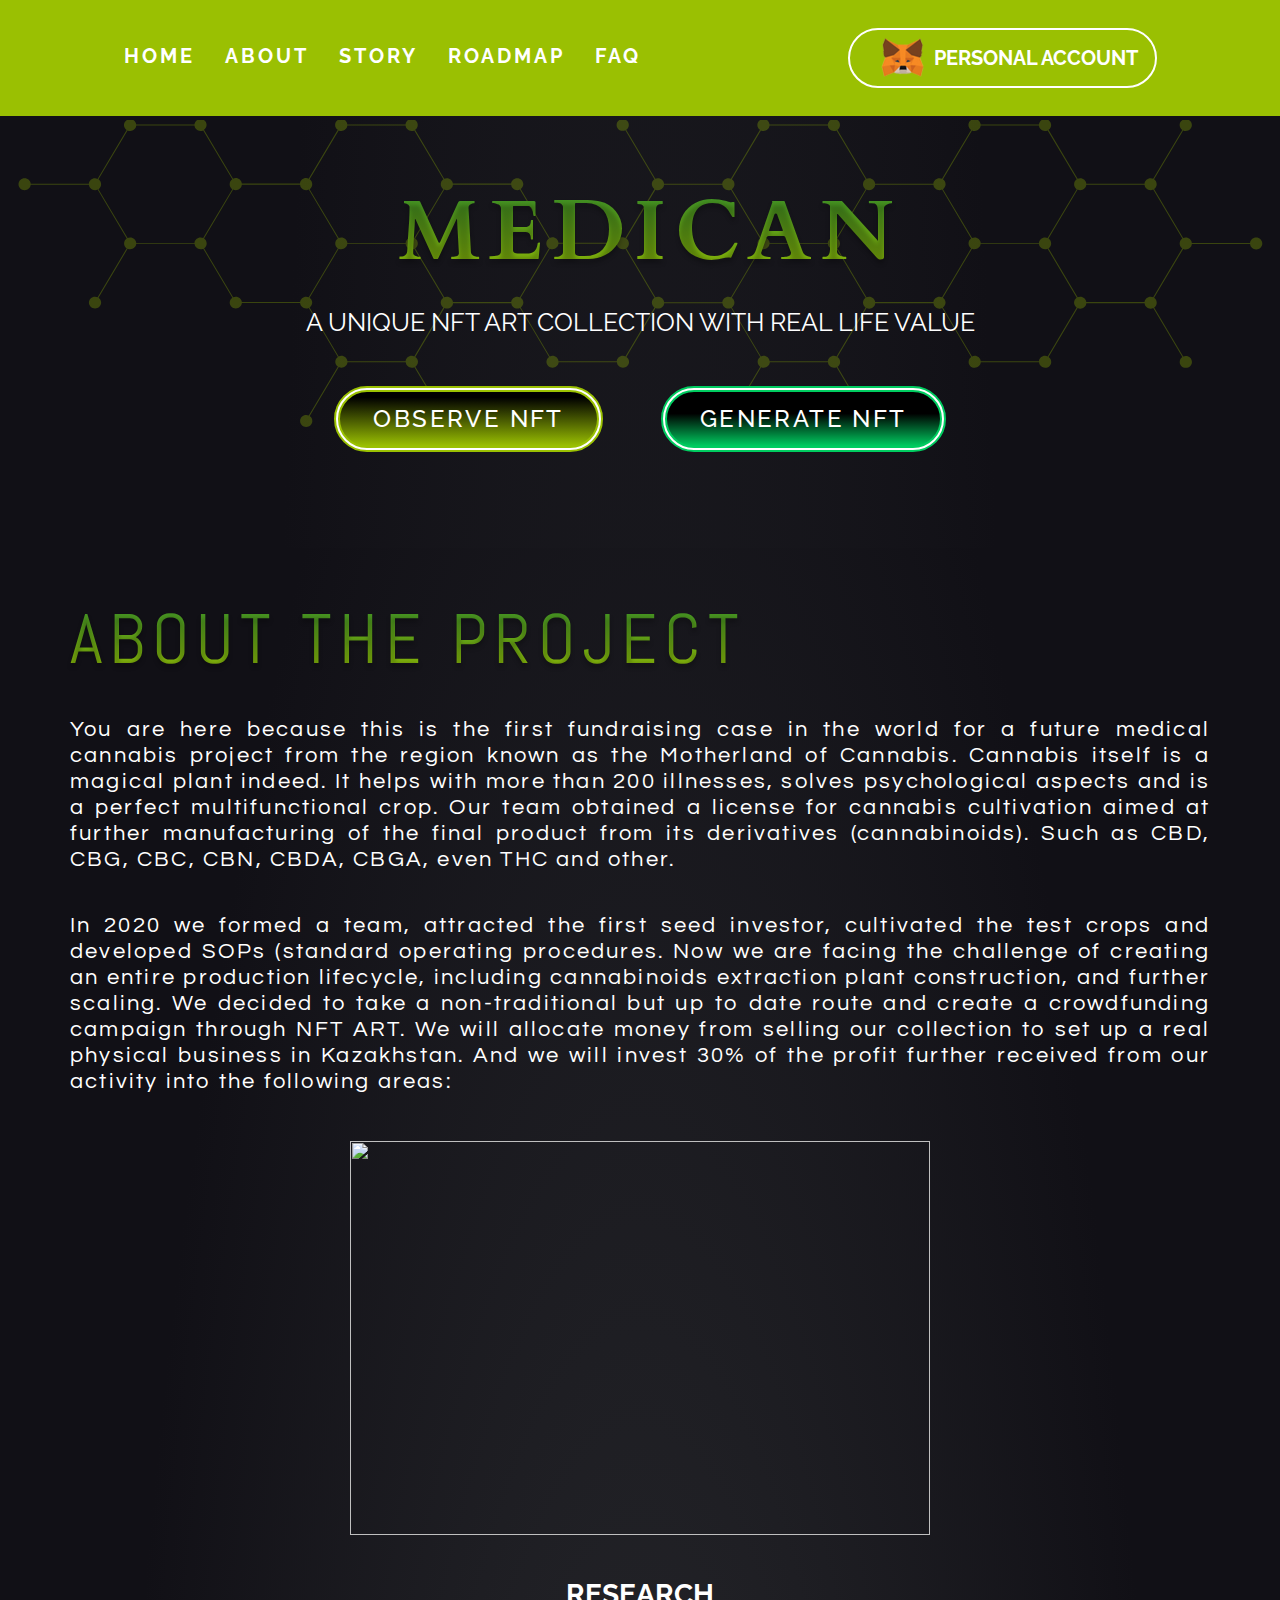
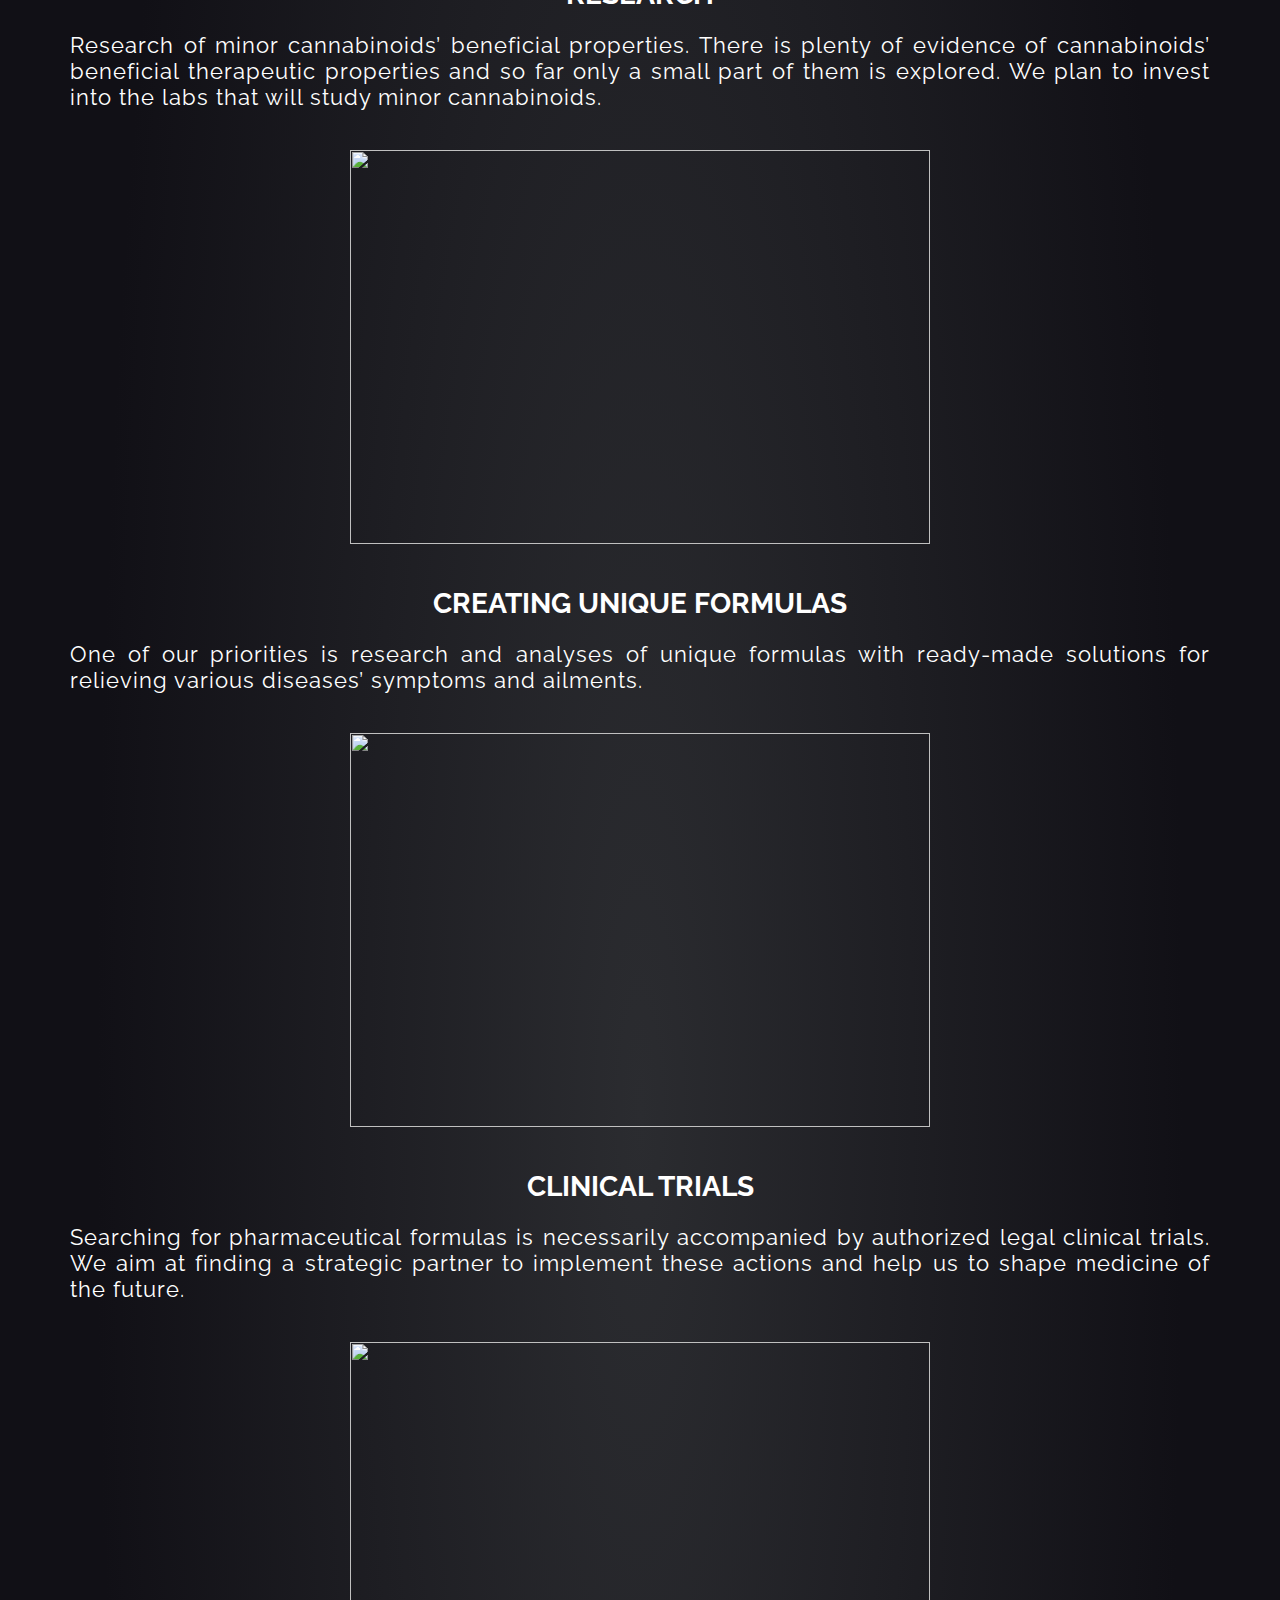
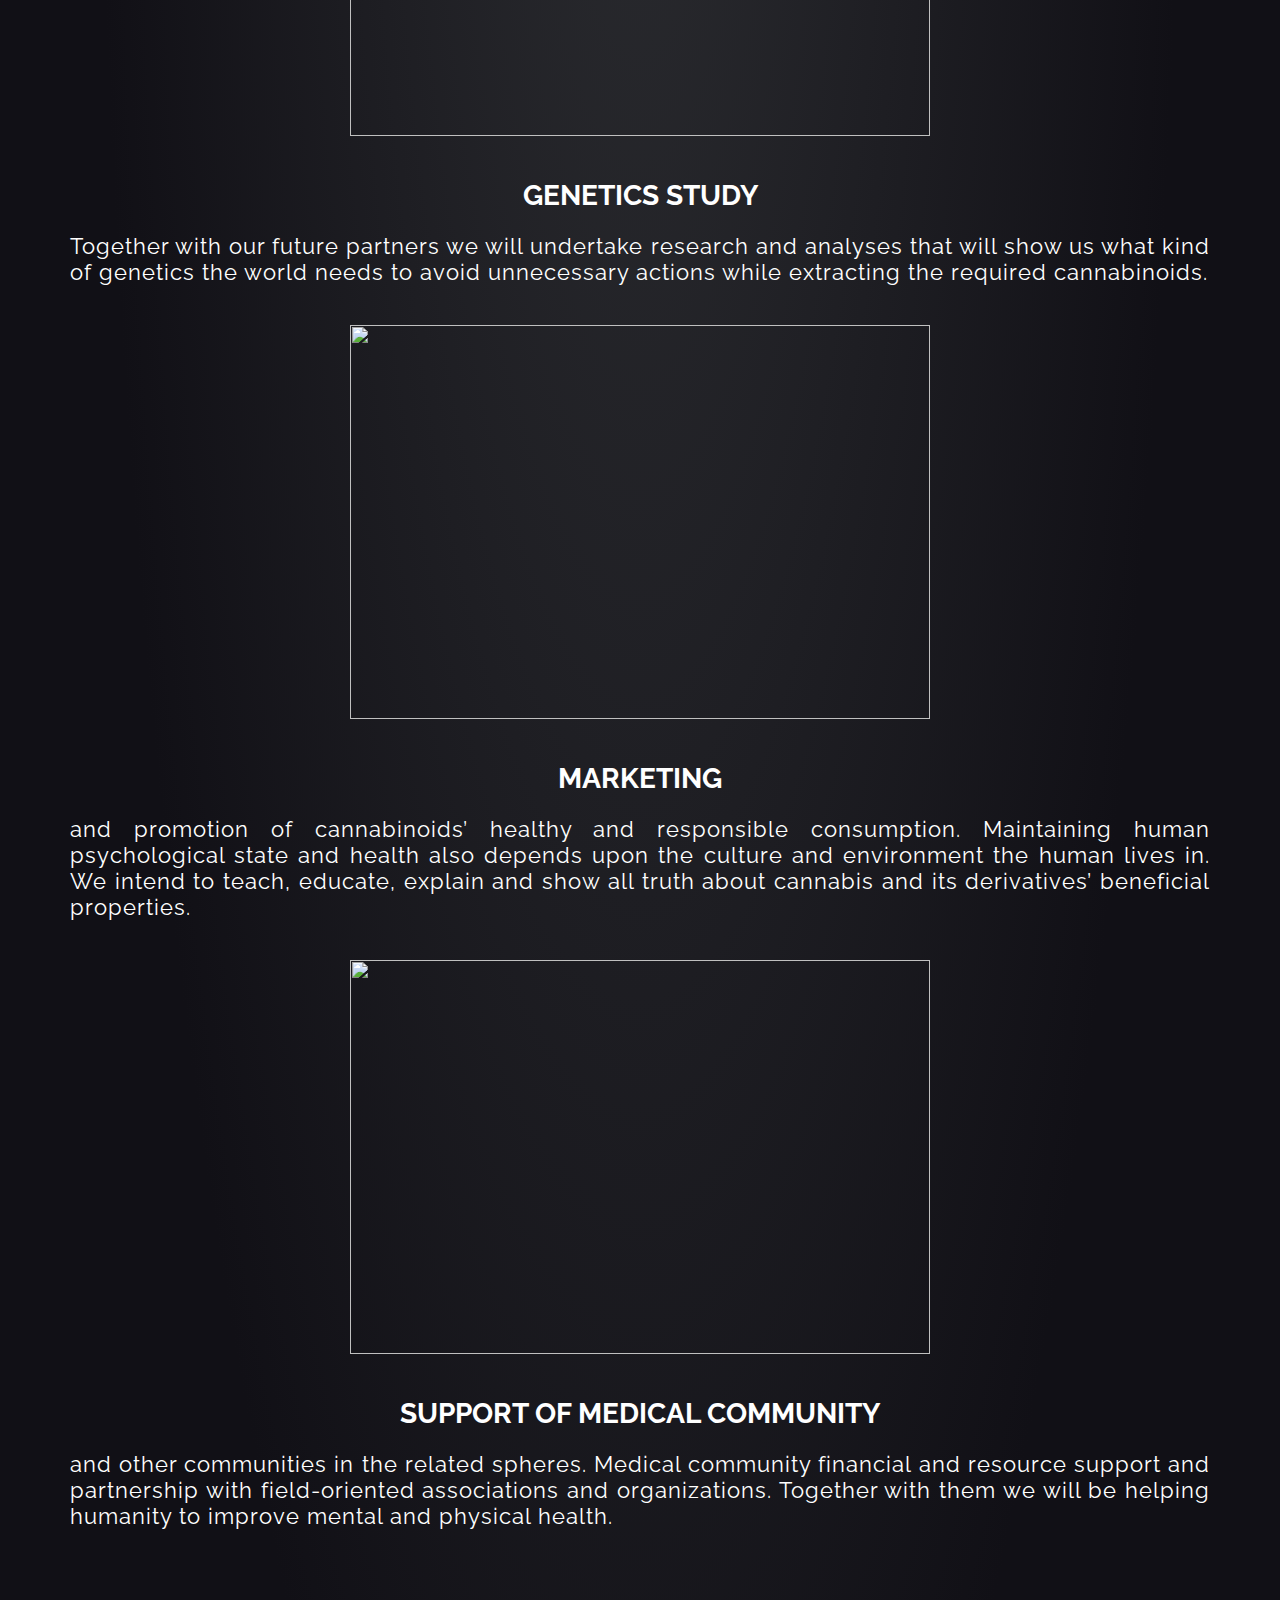
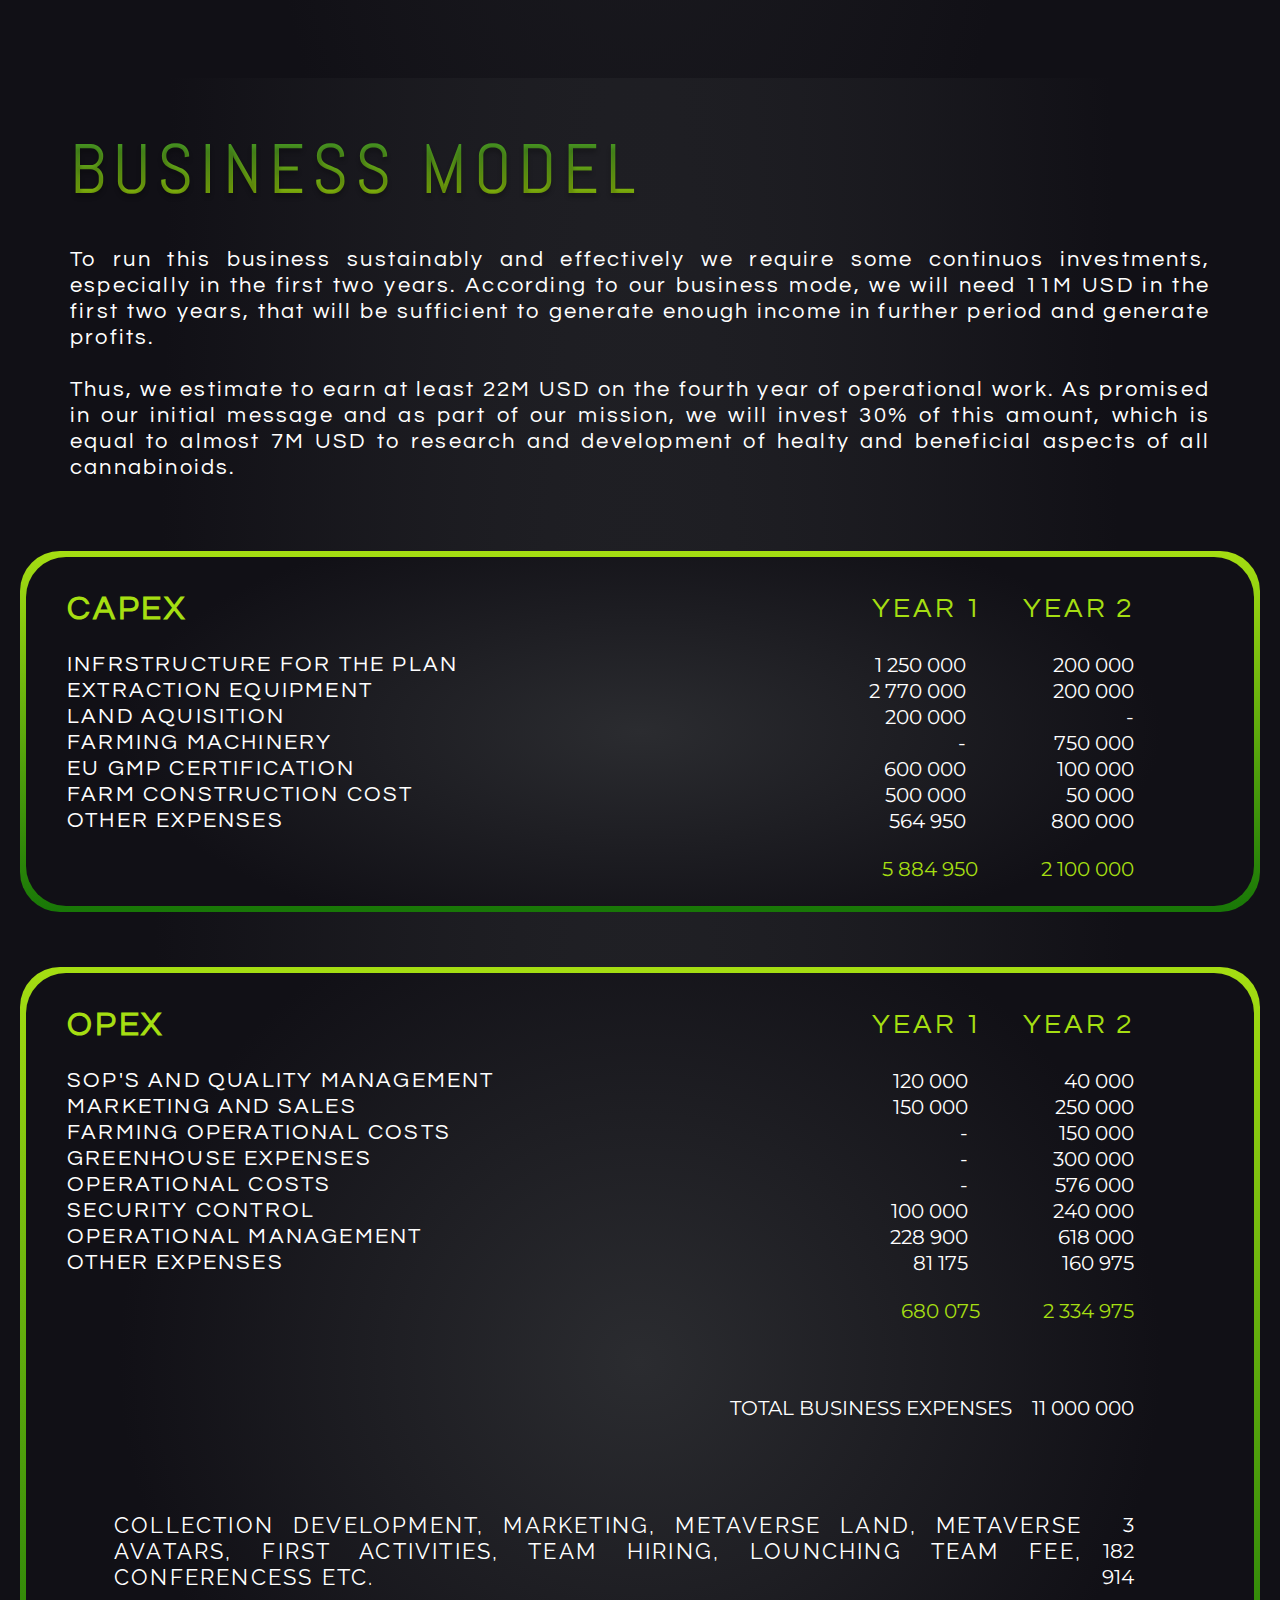
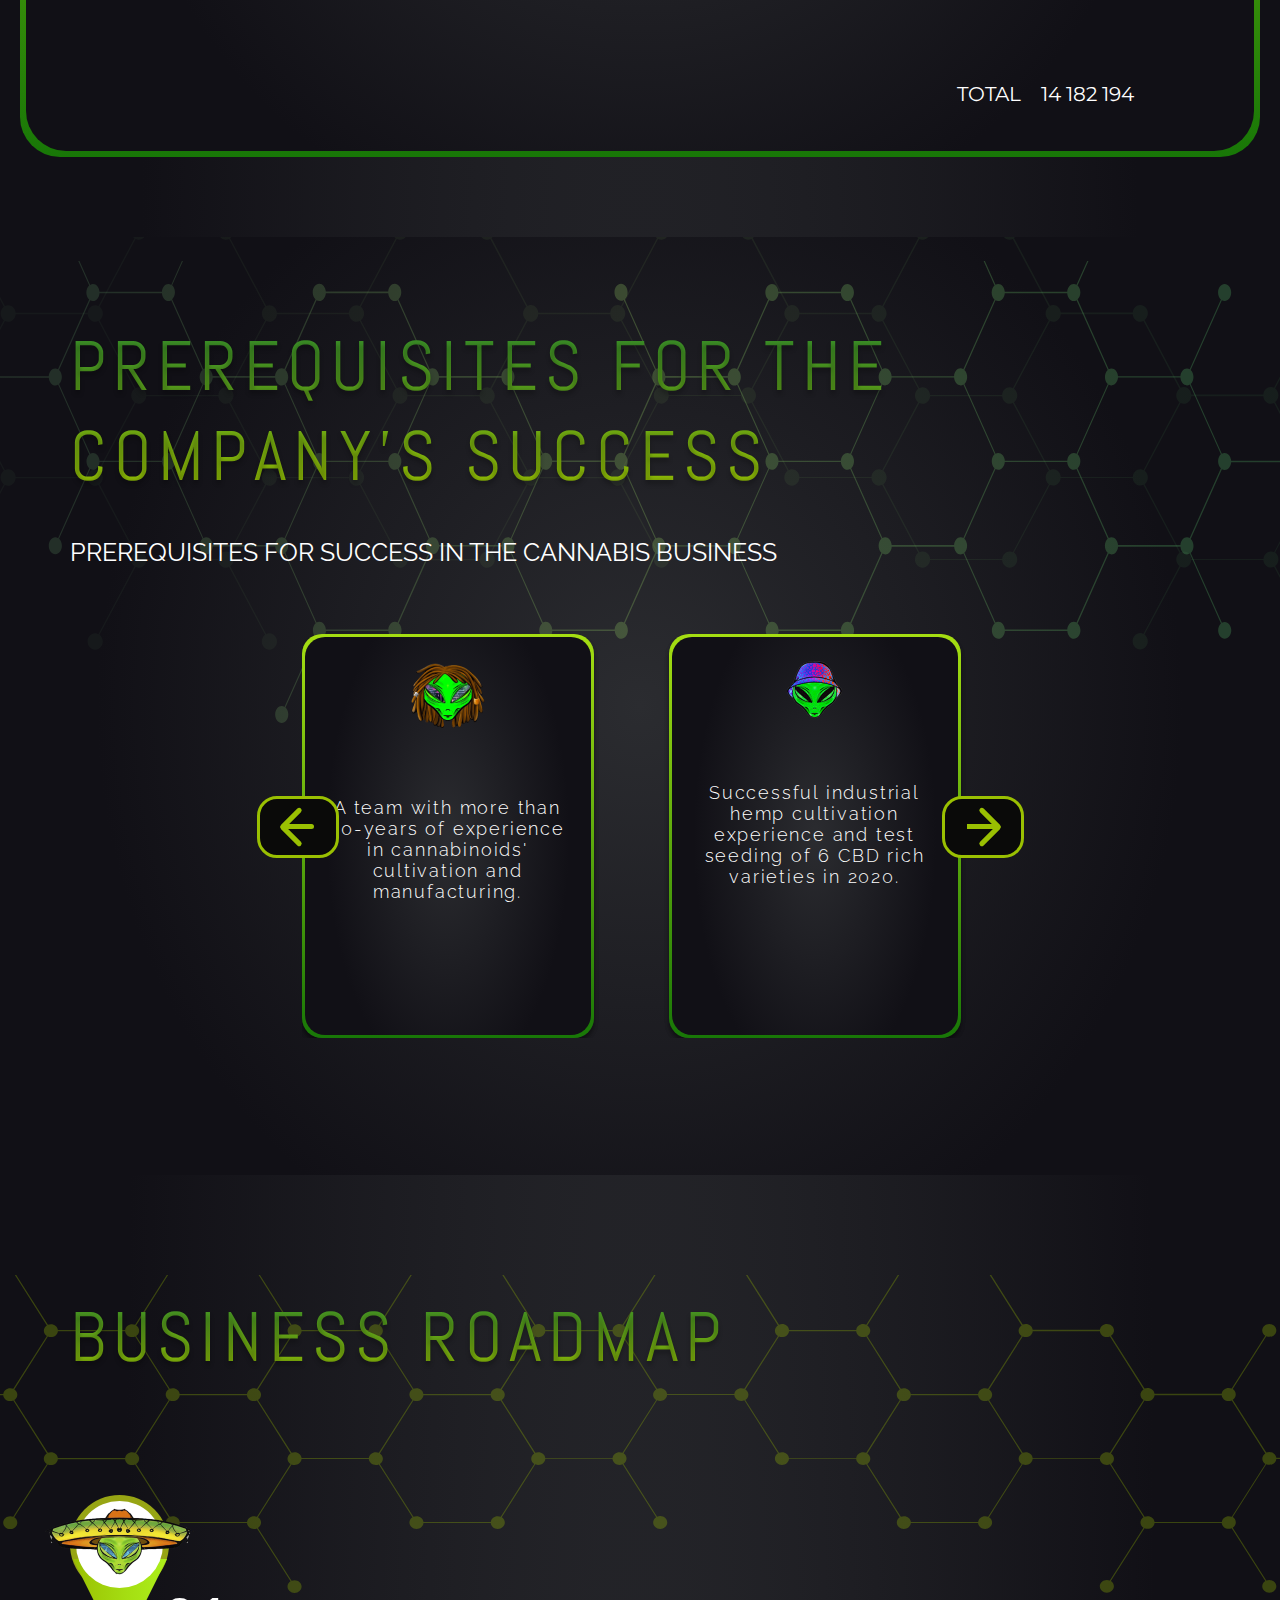
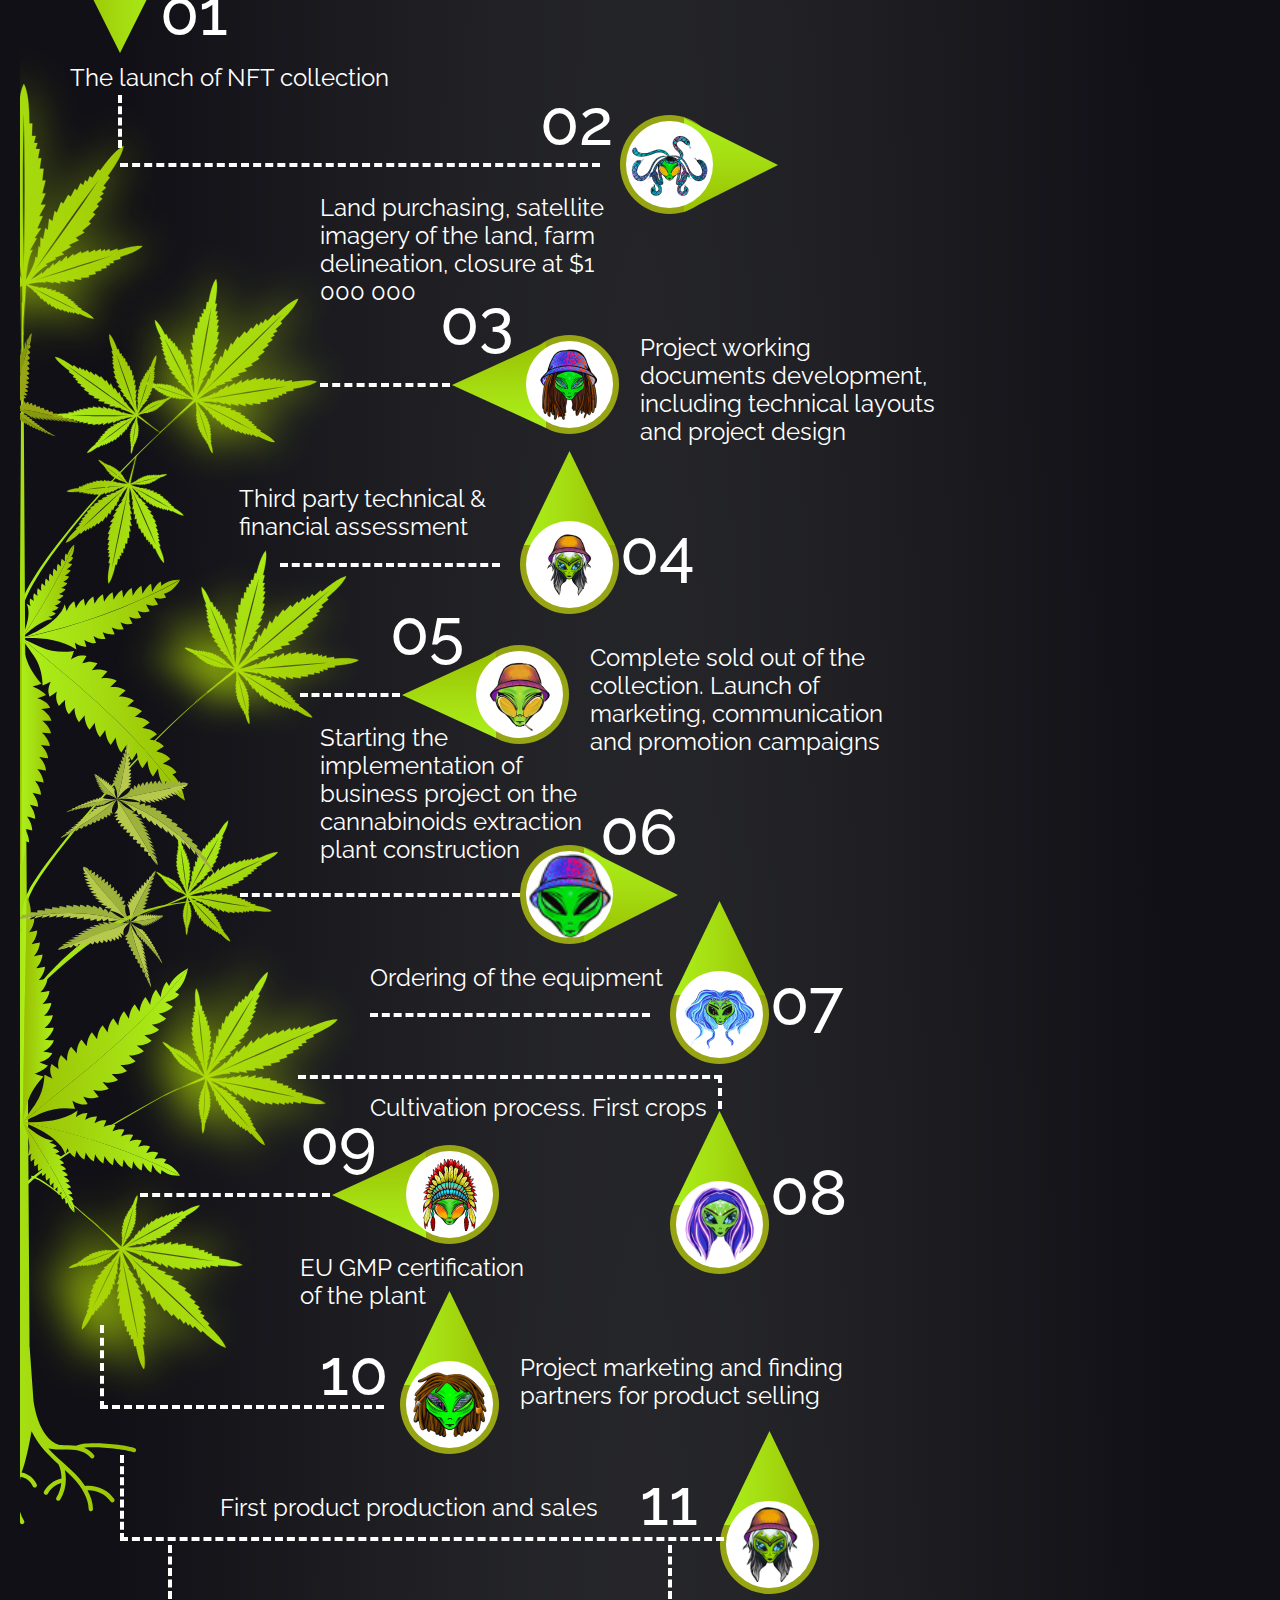
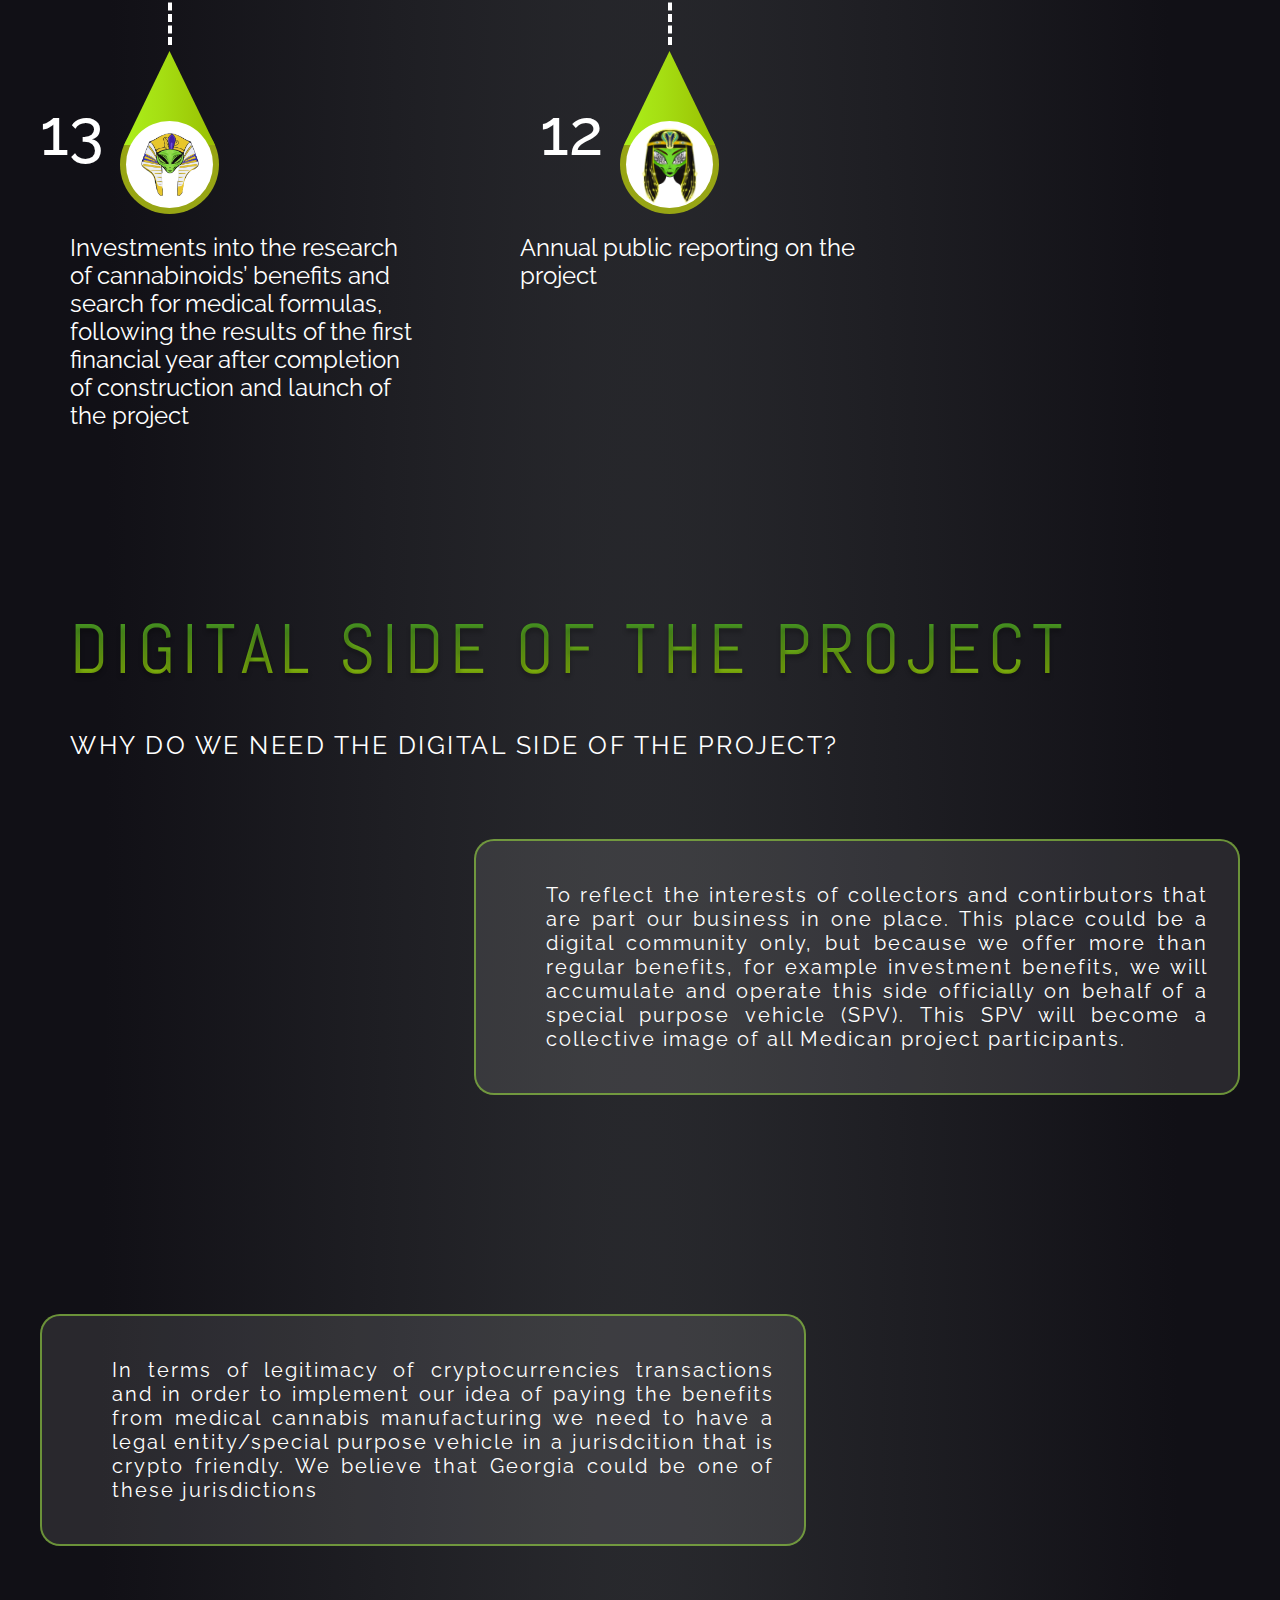
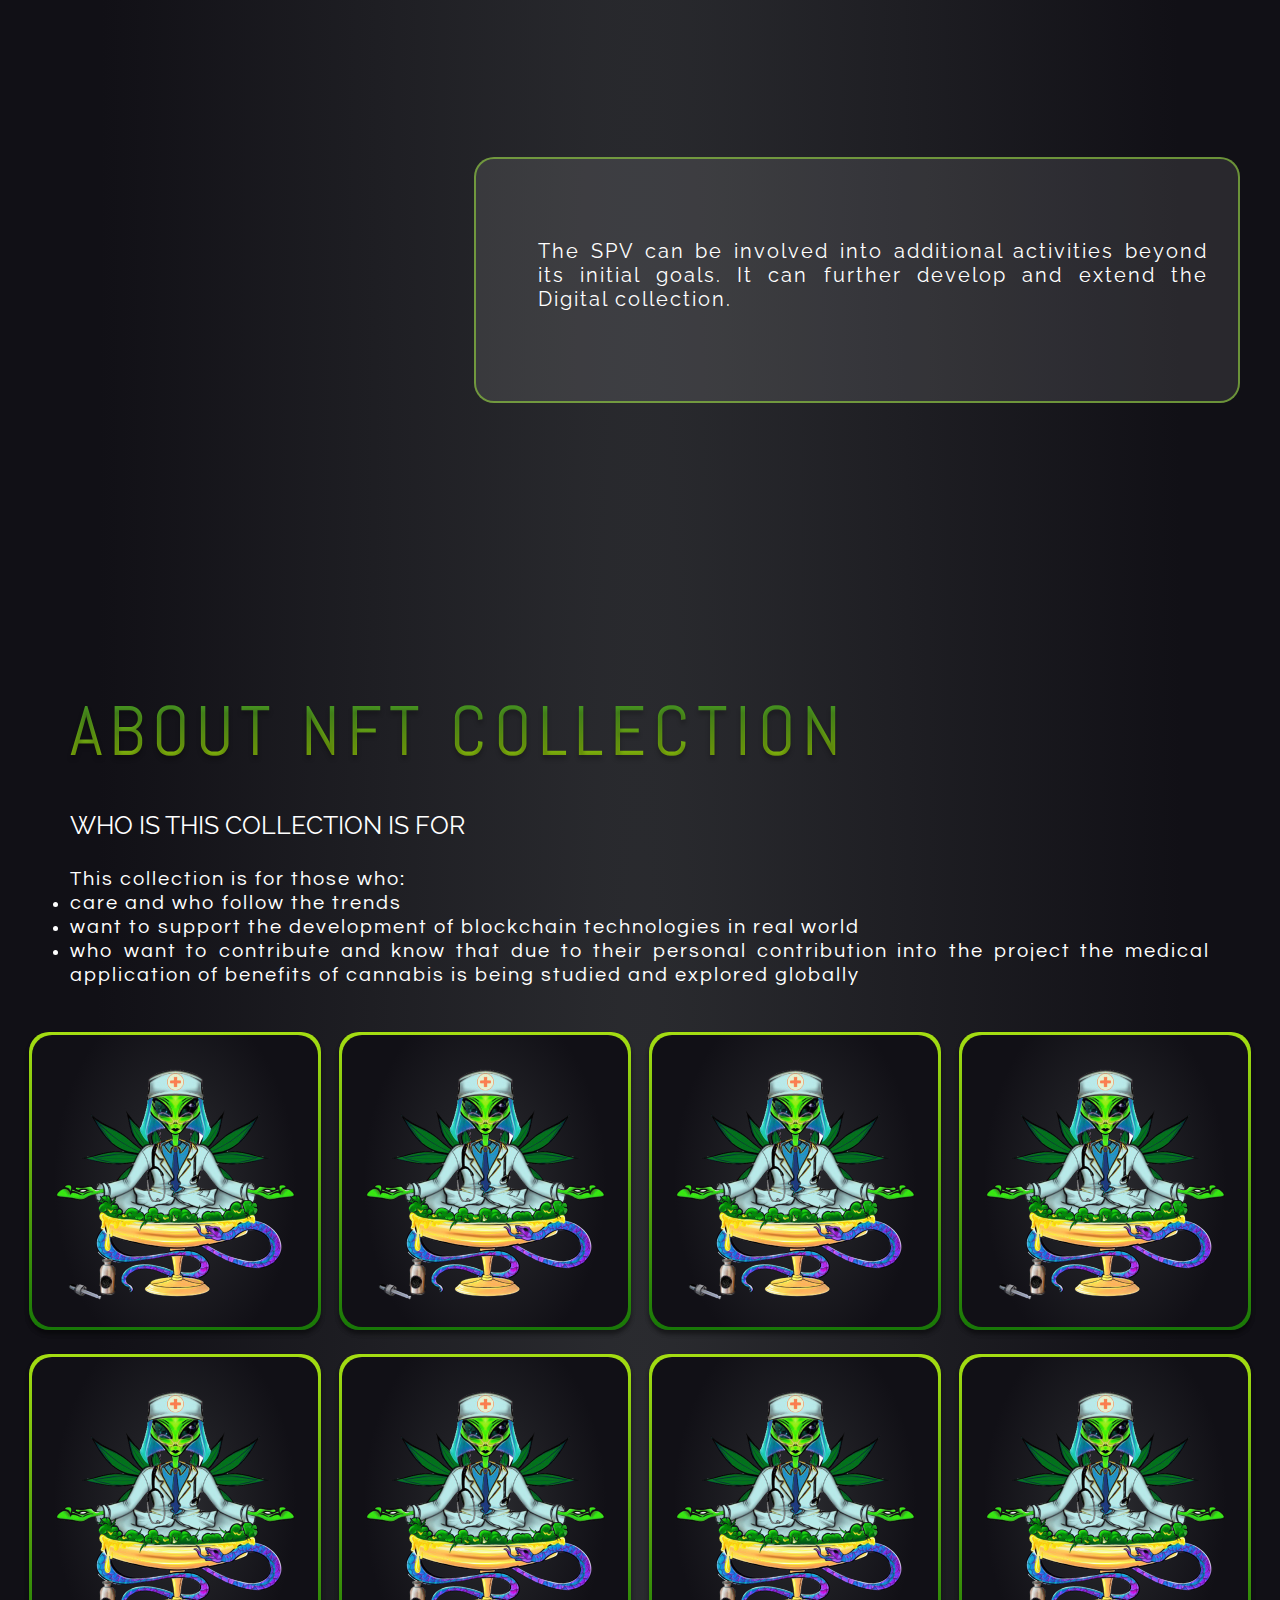
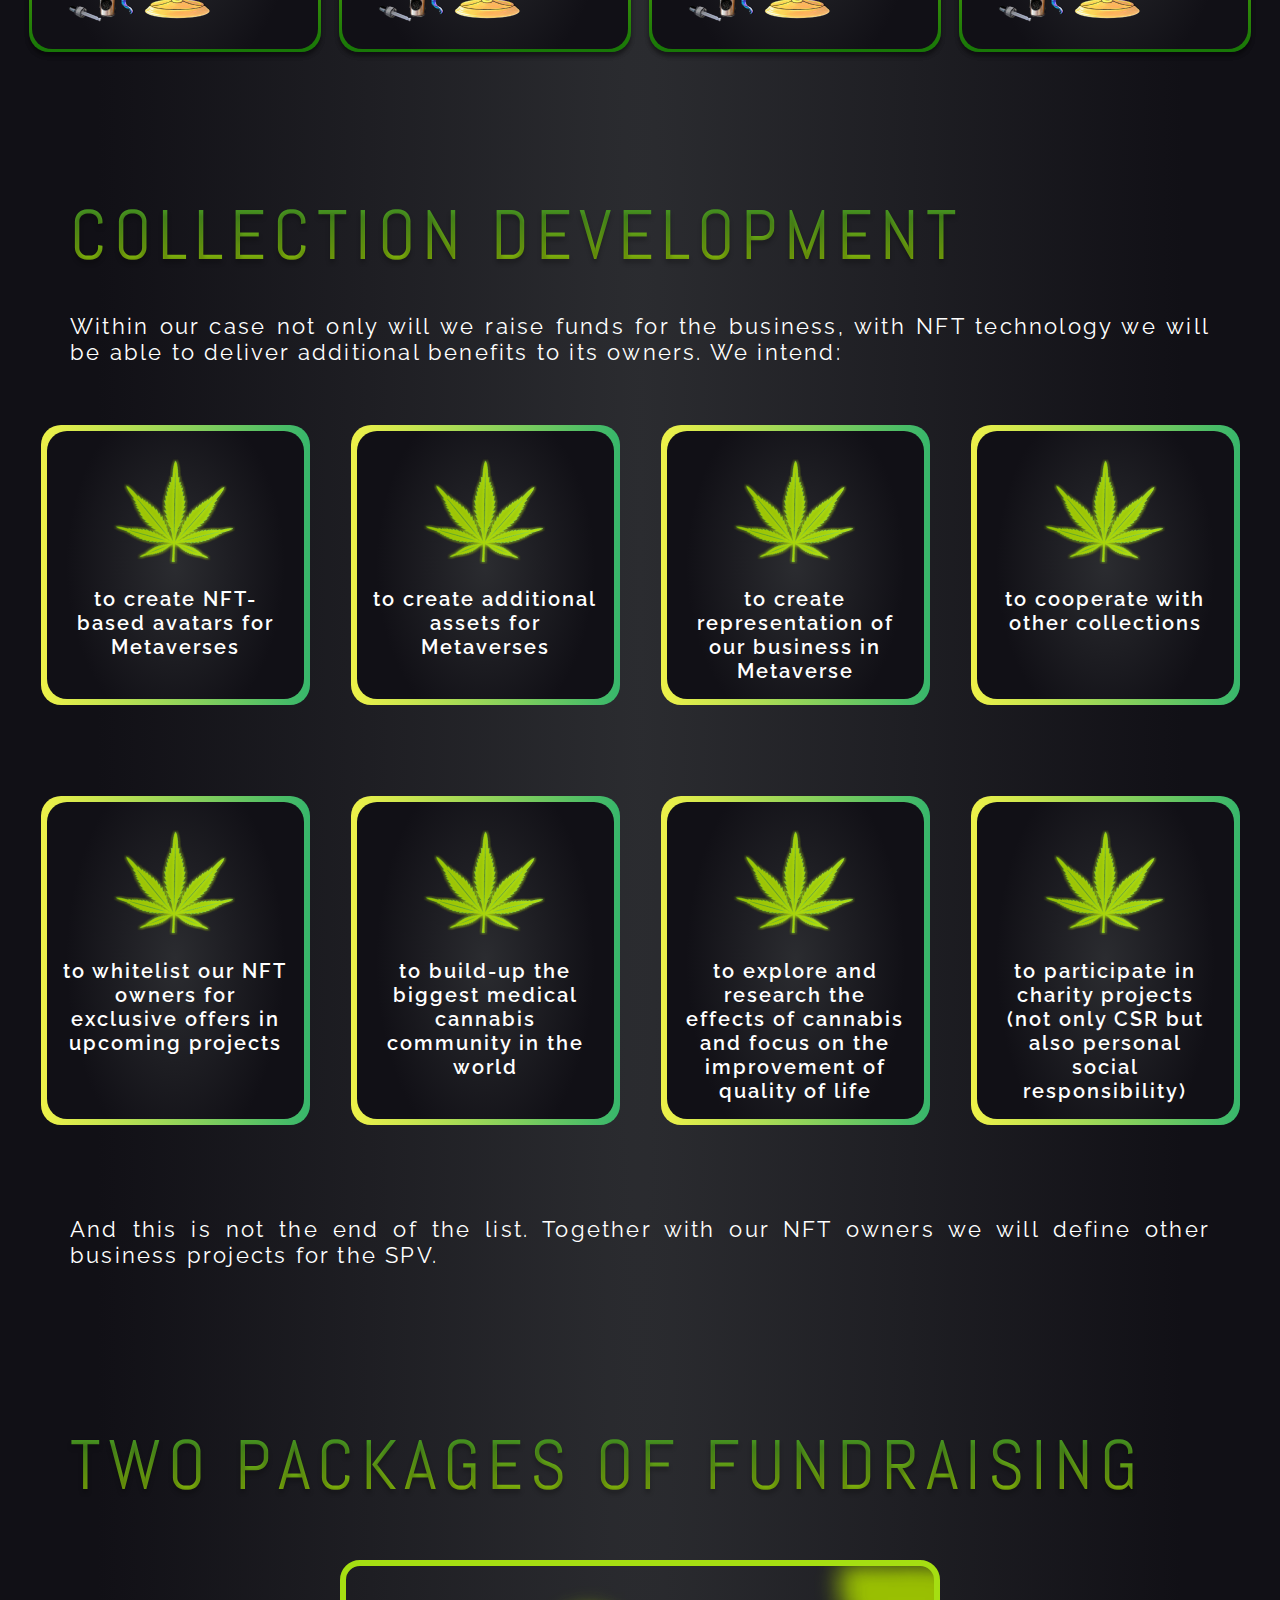
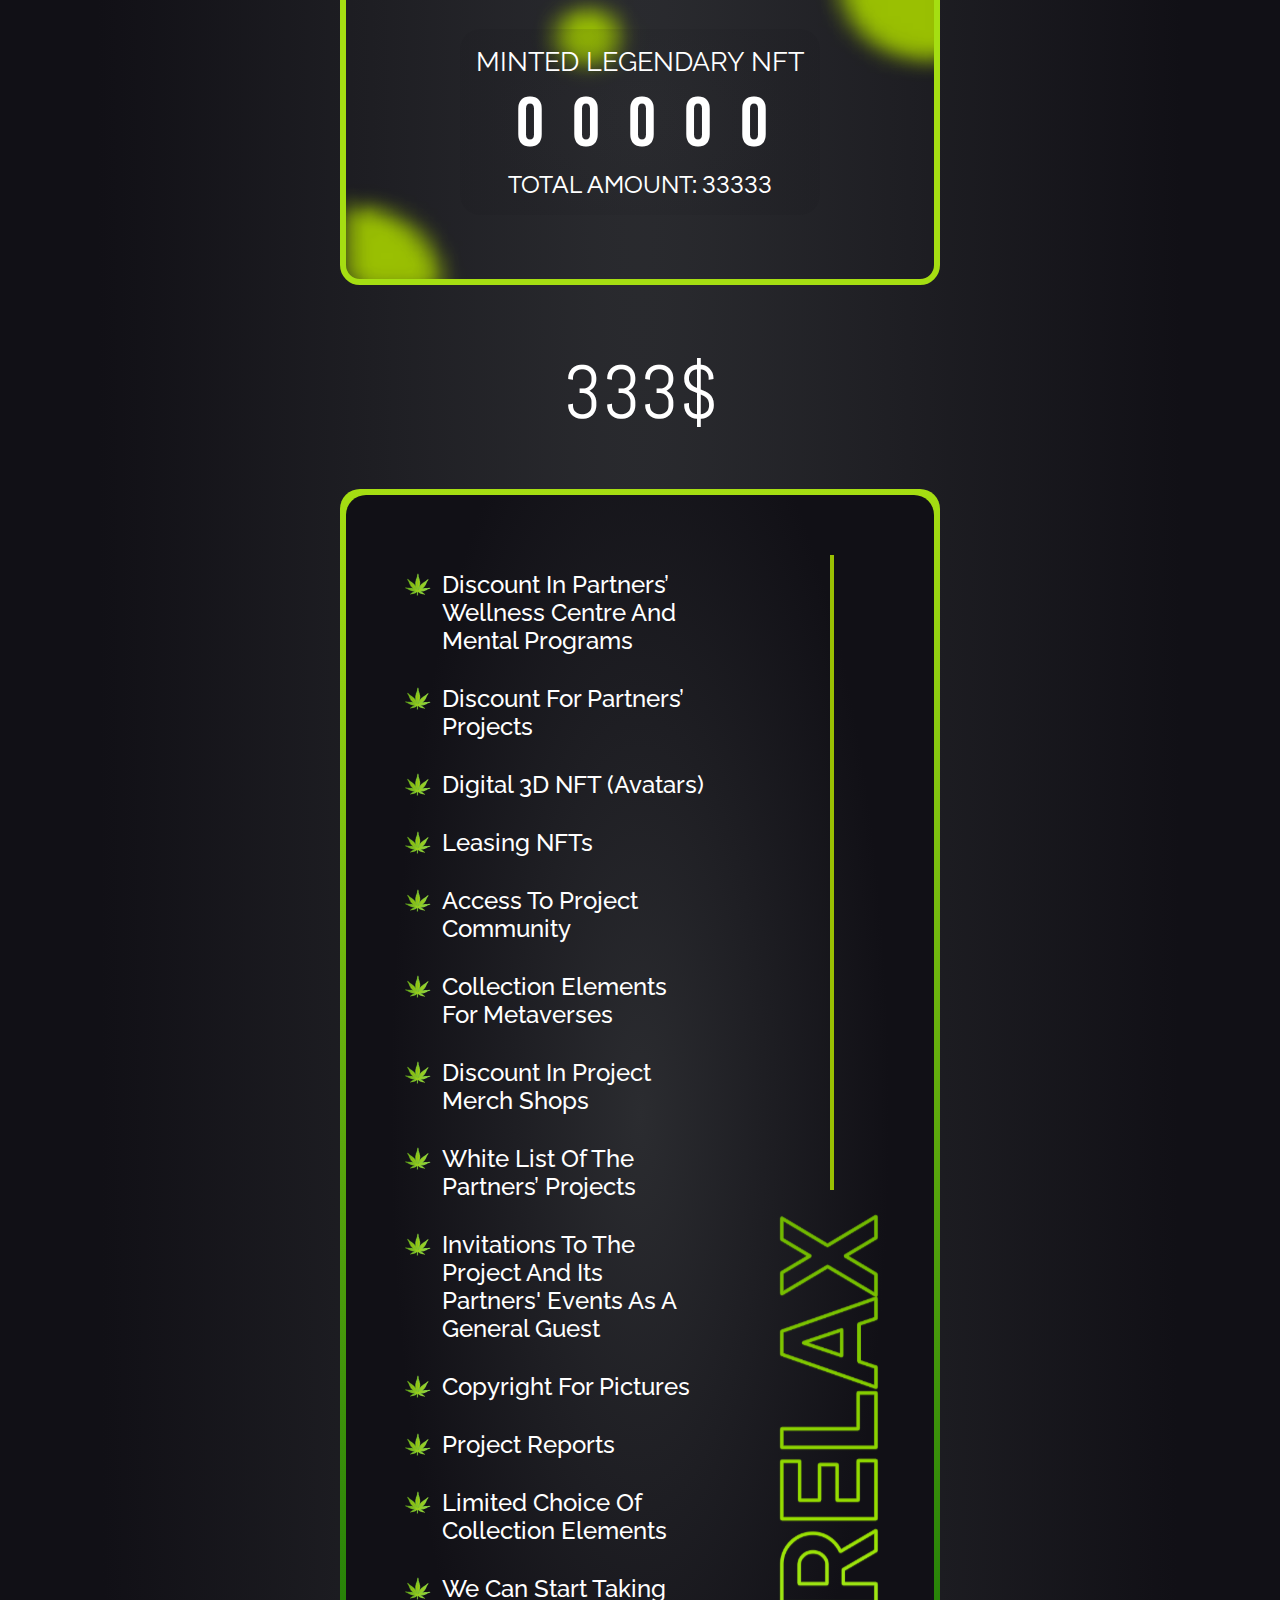
==== commit 82dcad86: "add new feature" ====
--- a/index.html
+++ b/index.html
@@ -79,7 +79,7 @@
 
             </div>
             <div class="main__image">
-               <img src="assets/images/budda3.png" alt="">
+               <img src="assets/images/budda.webp" alt="">
             </div>
          </div>
       </div>
@@ -108,7 +108,7 @@
             <div class="about__items">
                <div class="about-item">
                   <div class="about-item__img">
-                     <img src="assets/images/about/1.png" alt="">
+                     <img src="assets/images/about/1.webp" alt="">
                   </div>
                   <div class="about-item__content">
                      <div class="about-item__title">
@@ -134,12 +134,12 @@
                      </div>
                   </div>
                   <div class="about-item__img reverse">
-                     <img src="assets/images/about/2.png" alt="">
+                     <img src="assets/images/about/2.webp" alt="">
                   </div>
                </div>
                <div class="about-item">
                   <div class="about-item__img">
-                     <img src="assets/images/about/3.png" alt="">
+                     <img src="assets/images/about/3.webp" alt="">
                   </div>
                   <div class="about-item__content">
                      <div class="about-item__title">
@@ -167,12 +167,12 @@
                      </div>
                   </div>
                   <div class="about-item__img reverse">
-                     <img src="assets/images/about/4.png" alt="">
+                     <img src="assets/images/about/4.webp" alt="">
                   </div>
                </div>
                <div class="about-item">
                   <div class="about-item__img">
-                     <img src="assets/images/about/5.jfif" alt="">
+                     <img src="assets/images/about/5.webp" alt="">
                   </div>
                   <div class="about-item__content">
                      <div class="about-item__title">
@@ -201,7 +201,7 @@
                      </div>
                   </div>
                   <div class="about-item__img reverse">
-                     <img src="assets/images/about/6.jfif" alt="">
+                     <img src="assets/images/about/6.webp" alt="">
                   </div>
                </div>
             </div>
@@ -214,14 +214,20 @@
    <section class="finance">
       <div class="container">
          <div class="finance-inner">
-            <h2 class="title">finance</h2>
+            <h2 class="title">Business model</h2>
             <div class="finance__text">
-               <p>В 4 году после старта проекта (привлечение денег и начало разработки рабочего проекта) мы заработаем
-                  $22,863,449 из которых сможем выделить $6,859,035 (30%)</p><br>
-               <p>В 5 год заработаем $44,293,141 из которых выделяется $13,287,942</p>
-            </div>
-
-            <div class="finance__box">
+               <p>To run this business sustainably and effectively we require some continuos investments, especially in
+                  the
+                  first two years. According to our business mode, we will need 11M USD in the first two years, that
+                  will
+                  be sufficient to generate enough income in further period and generate profits.</p><br>
+               <p>
+                  Thus, we estimate to earn at least 22M USD on the fourth year of operational work. As promised in our
+                  initial message and as part of our mission, we will invest 30% of this amount, which is equal to
+                  almost
+                  7M USD to research and development of healty and beneficial aspects of all cannabinoids.</p>
+            </div>
+            <!-- <div class="finance__box">
                <div class="finance__box-inner">
                   <div class="finance__titles">
                      <h3 class="finance__titles-left">
@@ -236,11 +242,17 @@
 
                   <div class="finance__values">
                      <ul class="finance__values-left">
-                        <li> Buildings for extraction</li>
+                        <li class="finance__values">
+                           <div class="finance__values-left">Infrstructure for the plan</div>
+                           <div class="finance__values-right">
+                              <div class="finance__values-year1">1 250 000</div>
+                              <div class="finance__values-year1">200 000</div>
+                           </div>
+                        </li>
                         <li>Extraction equipment</li>
-                        <li>Land</li>
+                        <li>Land aquisition</li>
                         <li>Farming machinery</li>
-                        <li>Certification</li>
+                        <li>EU GMP Certification</li>
                         <li>Farm construction cost</li>
                         <li>Other expenses</li>
                      </ul>
@@ -275,6 +287,62 @@
                   </div>
                </div>
 
+            </div> -->
+
+            <div class="finance__box">
+               <div class="finance__box-inner">
+                  <div class="finance__titles">
+                     <h3 class="finance__titles-left">
+                        capex
+                     </h3>
+
+                     <div class="finance__titles-right">
+                        <div class="finance__titles-year1">Year 1</div>
+                        <div class="finance__titles-year2">Year 2</div>
+                     </div>
+                  </div>
+
+                  <div class="finance__values">
+                     <ul class="finance__values-left">
+                        <li> Infrstructure for the plan</li>
+                        <li>Extraction equipment</li>
+                        <li>Land aquisition</li>
+                        <li>Farming machinery</li>
+                        <li>EU GMP Certification</li>
+                        <li>Farm construction cost</li>
+                        <li>Other expenses</li>
+                     </ul>
+
+                     <div class="finance__values-right">
+                        <ul class="finance__values-year1">
+                           <li> 1 250 000 </li>
+                           <li> 2 770 000 </li>
+                           <li> 200 000 </li>
+                           <li>- </li>
+                           <li>600 000 </li>
+                           <li> 500 000 </li>
+                           <li> 564 950 </li>
+                        </ul>
+                        <ul class="finance__values-year2">
+                           <li> 200 000 </li>
+                           <li>200 000 </li>
+                           <li> - </li>
+                           <li>750 000 </li>
+                           <li> 100 000 </li>
+                           <li>50 000 </li>
+                           <li>800 000</li>
+                        </ul>
+                     </div>
+                  </div>
+
+                  <div class="finance__total">
+                     <div class="finance__total-right">
+                        <div class="finance__total-year1"> 5 884 950 </div>
+                        <div class="finance__total-year2"> 2 100 000 </div>
+                     </div>
+                  </div>
+               </div>
+
             </div>
 
             <div class="finance__box">
@@ -290,15 +358,16 @@
                      </div>
                   </div>
 
+
                   <div class="finance__values">
                      <ul class="finance__values-left">
-                        <li> SOP's and quality management</li>
+                        <li> SOP's and quality management </li>
                         <li>Marketing and sales</li>
                         <li>Farming operational costs</li>
                         <li>Greenhouse expenses</li>
                         <li>Operational costs</li>
                         <li>Security control</li>
-                        <li>Salaries</li>
+                        <li>Operational management</li>
                         <li>Other expenses</li>
                      </ul>
 
@@ -328,40 +397,60 @@
                            <li> 618 000 </li>
                            <li> 160 975 </li>
                         </ul>
-
-
-
-
-
-
-
-
-                     </div>
-                  </div>
-
-                  <div class="finance__total">
+                     </div>
+                  </div>
+
+                  <div class="finance__total second">
                      <div class="finance__total-right">
                         <div class="finance__total-year1"> 680 075 </div>
                         <div class="finance__total-year2"> 2 334 975 </div>
                      </div>
                   </div>
-               </div>
-
-            </div>
-
-            <div class="finance__full">
-               <div class="finance__values">
-                  <div class="finance__values-left">
-                     <span>Other expenses</span>
-                  </div>
-
-                  <div class="finance__values-right">
-                     <div class="finance__total-year1"> 6 565 025 </div>
-                     <div class="finance__total-year2"> 4 434 975 </div>
-                     <div class="finance__total-both"> 11 000 000 </div>
-                  </div>
-               </div>
-            </div>
+
+                  <div class="finance__full">
+                     <div class="finance__values">
+                        <div class="finance__values-left">
+
+                        </div>
+
+                        <div class="finance__values-right">
+                           <div class="finance__full-year1">Total business expenses</div>
+                           <div class="finance__total-both green"> 11 000 000 </div>
+                        </div>
+                     </div>
+                  </div>
+
+                  <div class="finance__full">
+                     <div class="finance__values">
+                        <div class="finance__values-left">
+                           Collection development, marketing, metaverse land, metaverse avatars, first activities, team
+                           hiring, lounching team fee, conferencess etc.
+                        </div>
+
+                        <div class="finance__values-right">
+                           <div class="finance__total-both"> 3 182 914 </div>
+                        </div>
+                     </div>
+                  </div>
+
+
+                  <div class="finance__full">
+                     <div class="finance__values">
+                        <div class="finance__values-left">
+
+                        </div>
+                        <div class="finance__values-right">
+                           <div class="finance__full-final">total</div>
+                           <div class="finance__total-both final"> 14 182 194</div>
+                        </div>
+                     </div>
+                  </div>
+
+               </div>
+
+            </div>
+
+
 
          </div>
       </div>
@@ -402,7 +491,7 @@
                   </div>
                   <div class="slider-item-outer">
                      <div class="slider-item">
-                        <div class="slider-item__icon"><img src="assets/icons/sliderItems/7.png" alt=""></div>
+                        <div class="slider-item__icon"><img src="assets/icons/partners/1.png" alt=""></div>
                         <div class="slider-item__text">
                            Successful industrial hemp cultivation experience and test seeding of 6 CBD rich varieties in
                            2020.
@@ -420,7 +509,7 @@
 
                   <div class="slider-item-outer">
                      <div class="slider-item">
-                        <div class="slider-item__icon"><img src="assets/icons/sliderItems/9.png" alt=""></div>
+                        <div class="slider-item__icon"><img src="assets/icons/partners/2.png" alt=""></div>
                         <div class="slider-item__text">
                            Advantageous geographical location and logistics. De facto, we can become a logistics and
                            manufacturing hub for Europe and Asia!
@@ -453,7 +542,7 @@
 
                   <div class="slider-item-outer">
                      <div class="slider-item">
-                        <div class="slider-item__icon"><img src="assets/icons/sliderItems/13.png" alt=""></div>
+                        <div class="slider-item__icon"><img src="assets/icons/partners/3.png" alt=""></div>
                         <div class="slider-item__text">
                            We are the first project of a kind in this region! We are also the first ones in the cannbis
                            industry in this region! And the first are always the winners or the best placed in the
@@ -475,7 +564,7 @@
 
                   <div class="slider-item-outer">
                      <div class="slider-item">
-                        <div class="slider-item__icon"><img src="assets/icons/sliderItems/15.png" alt=""></div>
+                        <div class="slider-item__icon"><img src="assets/icons/partners/4.png" alt=""></div>
                         <div class="slider-item__text">
                            Electricity and water are times cheaper in Kazakhstan. Besides that the production facility
                            and the farm are planned to be located in a very sunny area.
@@ -513,7 +602,7 @@
                <div class="roadmap__item">
                   <div class="circle-green circle-green--bottom">
                      <div class="circle-white">
-                        <img src="assets/icons/partners/1.png" alt="">
+                        <img src="assets/icons/sliderItems/11.png" alt="">
                      </div>
                   </div>
 
@@ -549,7 +638,7 @@
                <div class="roadmap__item">
                   <div class="circle-green">
                      <div class="circle-white">
-                        <img src="assets/icons/sliderItems/1.png" alt="">
+                        <img src="assets/icons/partners/4.png" alt="">
                      </div>
                   </div>
 
@@ -574,7 +663,7 @@
                <div class="roadmap__item">
                   <div class="circle-green circle-green--right">
                      <div class="circle-white">
-                        <img src="assets/icons/sliderItems/11.png" alt="">
+                        <img src="assets/icons/partners/1.png" alt="">
                      </div>
                   </div>
 
@@ -691,7 +780,7 @@
             <div class="digital__items">
                <div class="digital-item">
                   <div class="digital-item__img">
-                     <img src="assets/images/digital/1.jpg" alt="">
+                     <img src="assets/images/digital/1.webp" alt="">
                   </div>
                   <div class="digital-item__content">
                      <p class="digital-item__text">
@@ -716,13 +805,13 @@
                   </div>
 
                   <div class="digital-item__img">
-                     <img src="assets/images/digital/2.jpg" alt="">
+                     <img src="assets/images/digital/2.webp" alt="">
                   </div>
 
                </div>
                <div class="digital-item">
                   <div class="digital-item__img">
-                     <img src="assets/images/digital/3.jpg" alt="">
+                     <img src="assets/images/digital/3.webp" alt="">
                   </div>
                   <div class="digital-item__content">
                      <div class="digital-item__text">
@@ -746,11 +835,18 @@
 
             <p class="nft__sign">
                Who is this collection is for
-
             </p>
-            <p class="nft__text">This collection is for those who want to support the development of blockchain
-               technology in real world. For those who will be pleased to know that due to their contribution into the
-               project the medical application of benefits of cannabis are being studied and explored</p>
+
+            <div class="nft__text">
+               <p>This collection is for those who:</p>
+               <ul>
+                  <li>care and who follow the trends</li>
+                  <li>want to support the development of blockchain technologies in real world</li>
+                  <li>who want to contribute and know that due to their personal contribution into the project the
+                     medical application of benefits of cannabis is being studied and explored globally</li>
+               </ul>
+            </div>
+
 
             <div class="nft__gallery">
                <div class="nft__gallery-item">
@@ -890,7 +986,7 @@
                            00000
                         </div>
                         <div class="box__mint-total">
-                           total: <span>33333</span>
+                           total amount: <span>33333</span>
                         </div>
                      </div>
                   </div>
@@ -900,21 +996,21 @@
                      <div class="box__advantages-inner">
                         <ul>
 
-                           <li>% discount in partners’ rehabs</li>
-                           <li>% discount for partners’ projects</li>
-                           <li>Digital 3D NFT (avatars) </li>
-                           <li> Leasing NFTs</li>
-                           <li>Access to project community</li>
-                           <li> Collection elements for metaverses</li>
-                           <li> % discount in project merch shops</li>
-                           <li> White list of the partners’ projects</li>
-                           <li> Invitations to the project and its partners' events as a General guest</li>
-                           <li> Copyright for pictures</li>
-                           <li>Project reports</li>
-                           <li>Limited choice of collection elements</li>
+                           <li>discount in partners’ wellness centre and mental programs</li>
+                           <li>discount for partners’ projects</li>
+                           <li>digital 3D NFT (avatars) </li>
+                           <li> leasing NFTs</li>
+                           <li>access to project community</li>
+                           <li> collection elements for metaverses</li>
+                           <li> discount in project merch shops</li>
+                           <li> white list of the partners’ projects</li>
+                           <li> invitations to the project and its partners' events as a general guest</li>
+                           <li> copyright for pictures</li>
+                           <li>project reports</li>
+                           <li>limited choice of collection elements</li>
                            <li>We can start taking physical gains after selling 60% of the collection.</li>
                         </ul>
-                        <img src="assets/images/relax.svg" alt="">
+                        <img id="relaxSign" src="assets/images/relax.svg" alt="">
                      </div>
 
                   </div>
@@ -939,7 +1035,7 @@
                            000
                         </div>
                         <div class="box__mint-total">
-                           total: <span>555</span>
+                           total amount: <span>555</span>
                         </div>
                      </div>
 
@@ -949,24 +1045,24 @@
                   <div class="box__advantages">
                      <div class="box__advantages-inner">
                         <ul>
-                           <li>Higher % discount in partners’ rehabs</li>
-                           <li>higher % discount for partners’ projects</li>
-                           <li>Digital 3D NFT (avatars)</li>
-                           <li>Leasing NFTs</li>
-                           <li>Access to project community</li>
-                           <li>Collection elements for metaverses</li>
-                           <li>higher % discount in project merch shops </li>
-                           <li>Priority White list of the partners’ projects</li>
-                           <li>Invitations to the events of the project and its partners as VIP guest</li>
-                           <li>Copyright for pictures </li>
-                           <li>Project reports from the
+                           <li>higher discount in partners’ wellness centre and mental programs</li>
+                           <li>higher discount for partners’ projects</li>
+                           <li>digital 3D NFT (avatars)</li>
+                           <li>leasing NFTs</li>
+                           <li>access to project community</li>
+                           <li>collection elements for metaverses</li>
+                           <li>higher discount in project merch shops </li>
+                           <li>priority white list of the partners’ projects</li>
+                           <li>invitations to the events of the project and its partners as VIP guest</li>
+                           <li>copyright for pictures </li>
+                           <li>project reports from the
                               founders</li>
-                           <li>Possibility to choose your
+                           <li>possibility to choose your
                               NFT from the private collection</li>
-                           <li>Personal bush - real-time tracking</li>
-                           <li>Access to business and project founders’, invited specialists’ channels - direct contact
+                           <li>personal bush - real-time tracking</li>
+                           <li>access to business and project founders’, invited specialists’ channels - direct contact
                               opportunity without limitation</li>
-                           <li>Personal manager</li>
+                           <li>personal manager</li>
                            <li>We can start taking physical gains after selling 60% of the collection.</li>
                         </ul>
                         <img src="assets/images/fantastic.svg" alt="">
@@ -1040,7 +1136,7 @@
                      </div>
                      <div class="constructor-ui__img">
                         <div class="constructor-ui__img-inner">
-                           <img src="assets/images/budda2.png" alt="">
+                           <img src="assets/images/budda.webp" alt="">
                         </div>
                      </div>
 
@@ -1225,7 +1321,7 @@
                </div>
                <div class="team__branch">
                   <div class="team__card">
-                     <div class="team__card-inner anim anim-repeat">
+                     <div class="team__card-inner anim">
                         <div class="card__img">
                            <img src="assets/images/team/1.jpg" alt="">
                         </div>
@@ -1383,7 +1479,7 @@
 
                         </div>
                         <div class="card__position">
-                           Digital partner, project Management, promotion
+                           Digital partner, mentor, promotion
                         </div>
 
                      </div>
@@ -1412,7 +1508,7 @@
                            Evgenia kopina
                         </div>
                         <div class="card__position">
-                           Project Artist
+                           Project artist
                         </div>
 
                      </div>
@@ -1438,7 +1534,7 @@
                            <img src="assets/images/team/12.jpg" alt="">
                         </div>
                         <div class="card__name">
-                           Mikhail Laptev
+                           Sapin Nurbolat
                         </div>
                         <div class="card__position">
                            Front-end developer
@@ -1505,8 +1601,8 @@
                </div>
             </div>
             <div class="partners__text">
-               <p> Now we are looking for someone special.
-                  if you are one of those projects, let us know!
+               <p> Now we are looking for someone special. <br>
+                  If you are one of those projects, let us know! <br>
                   Push the button "become a partner"</p>
             </div>
 
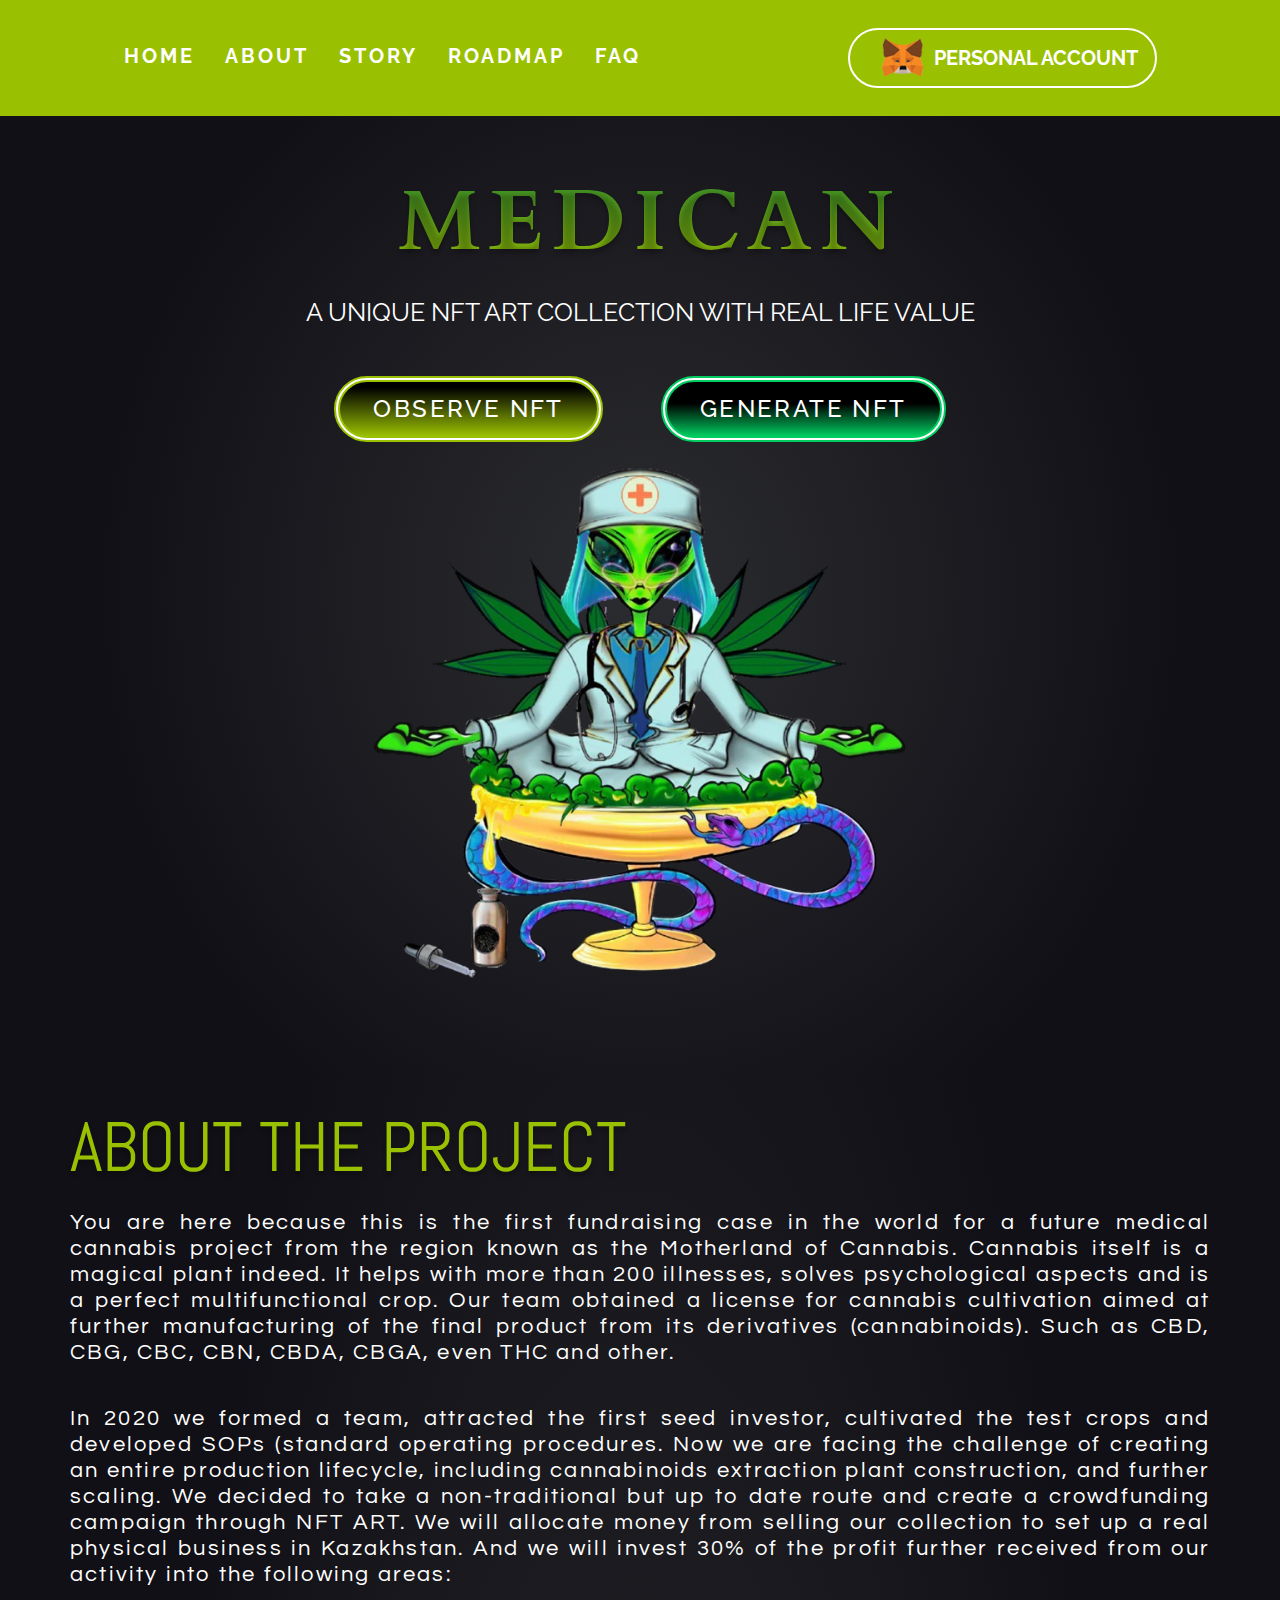
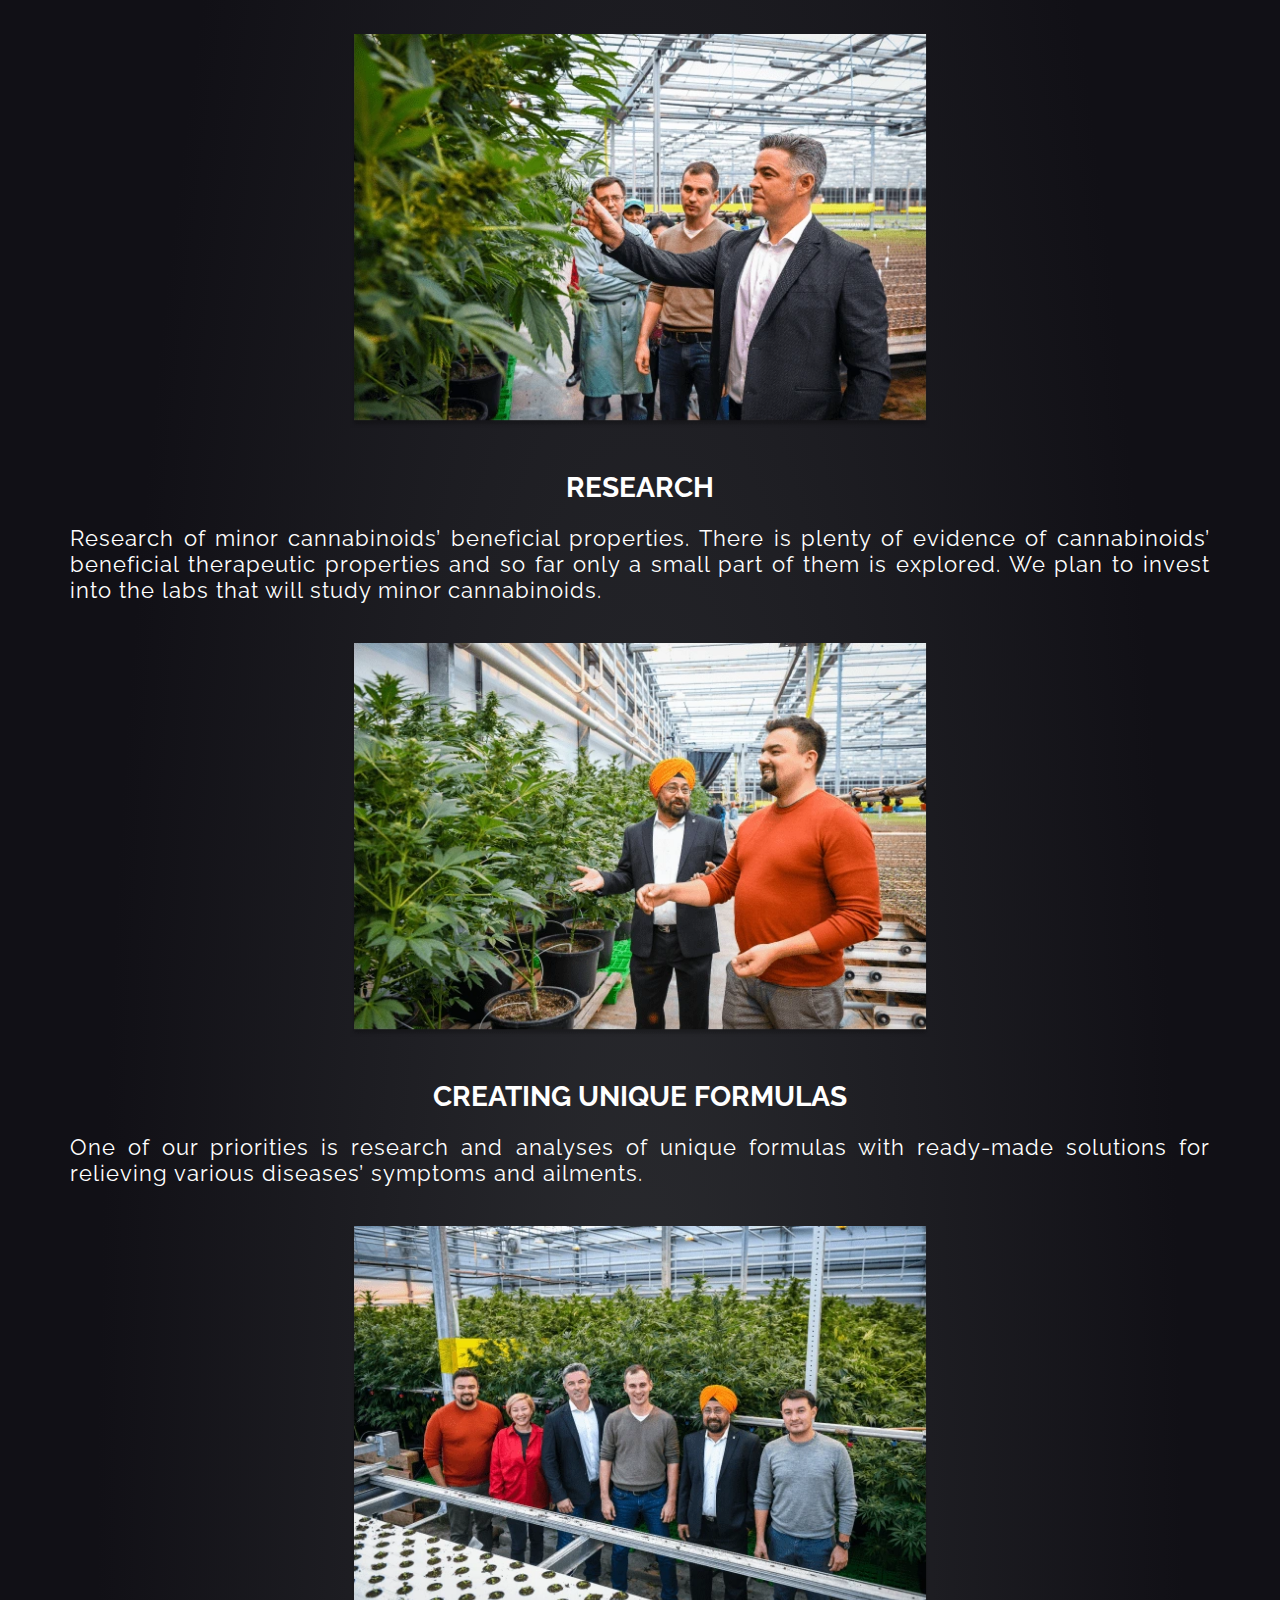
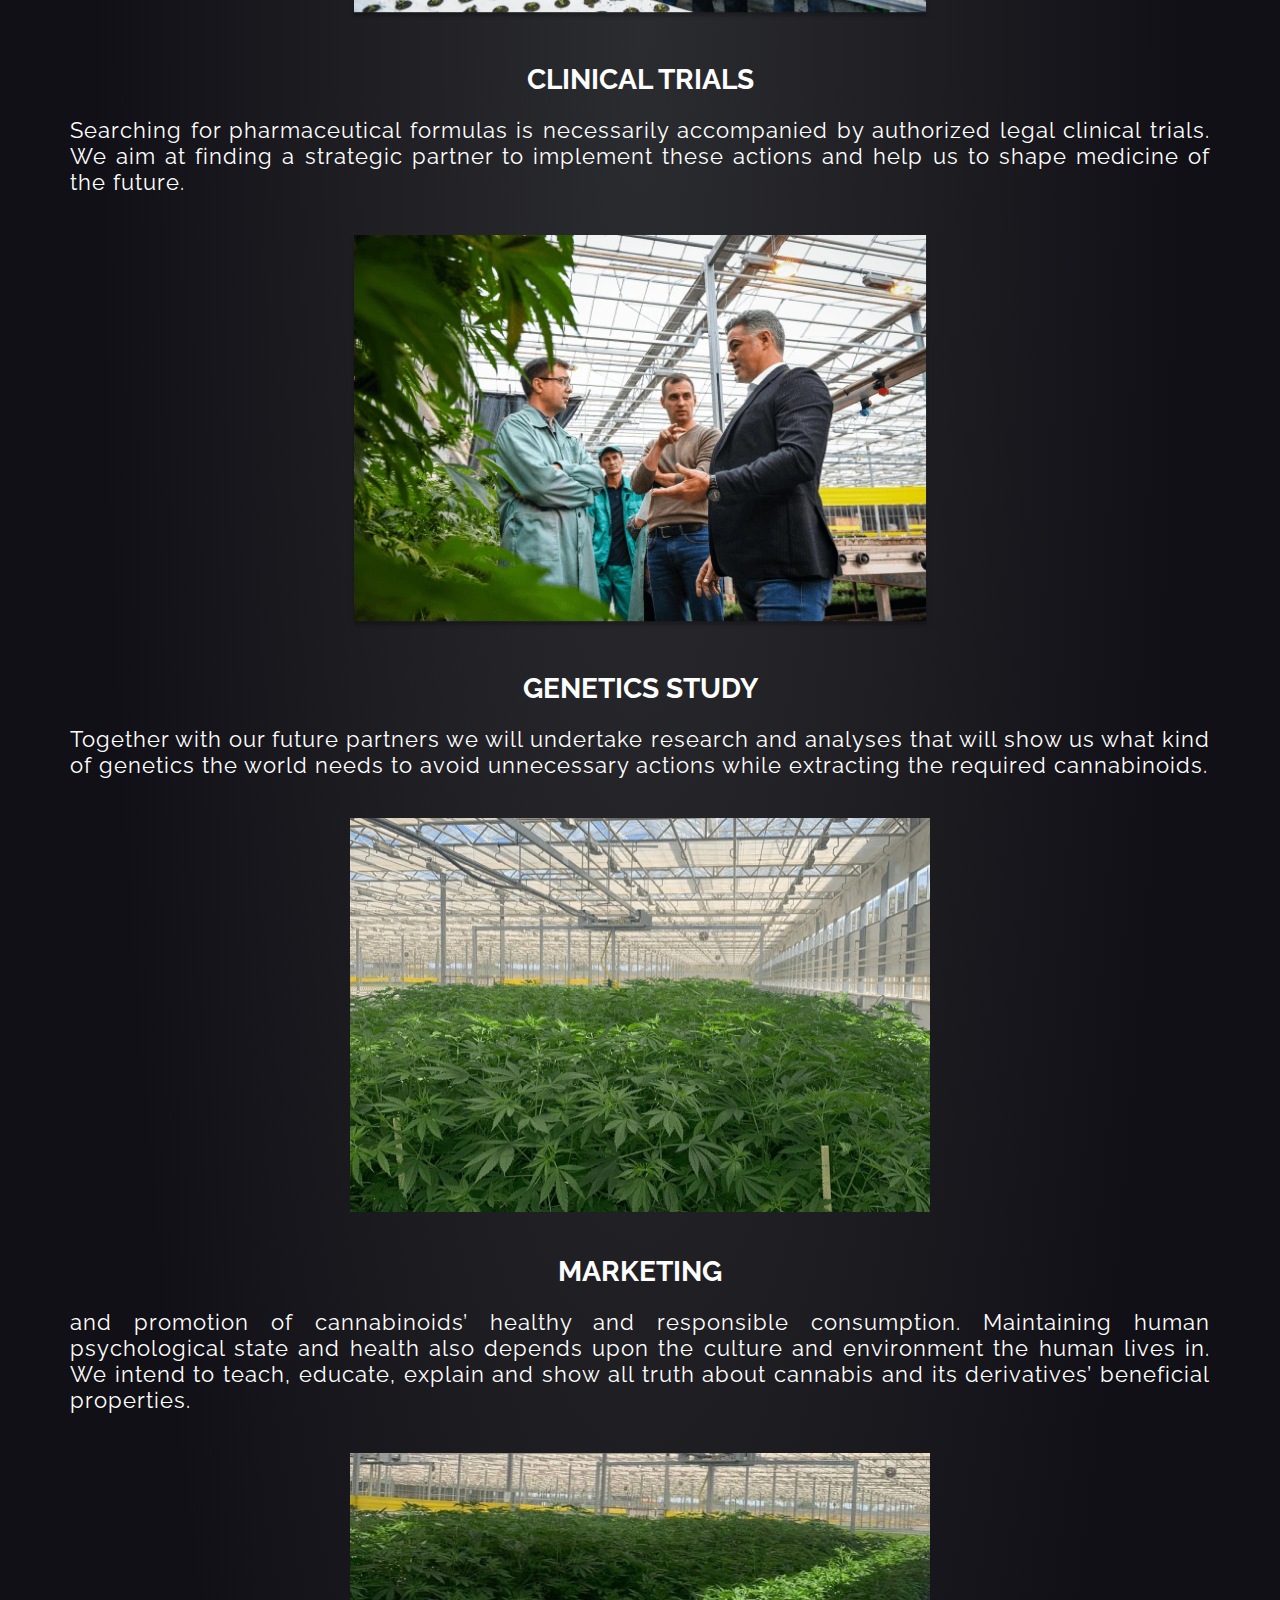
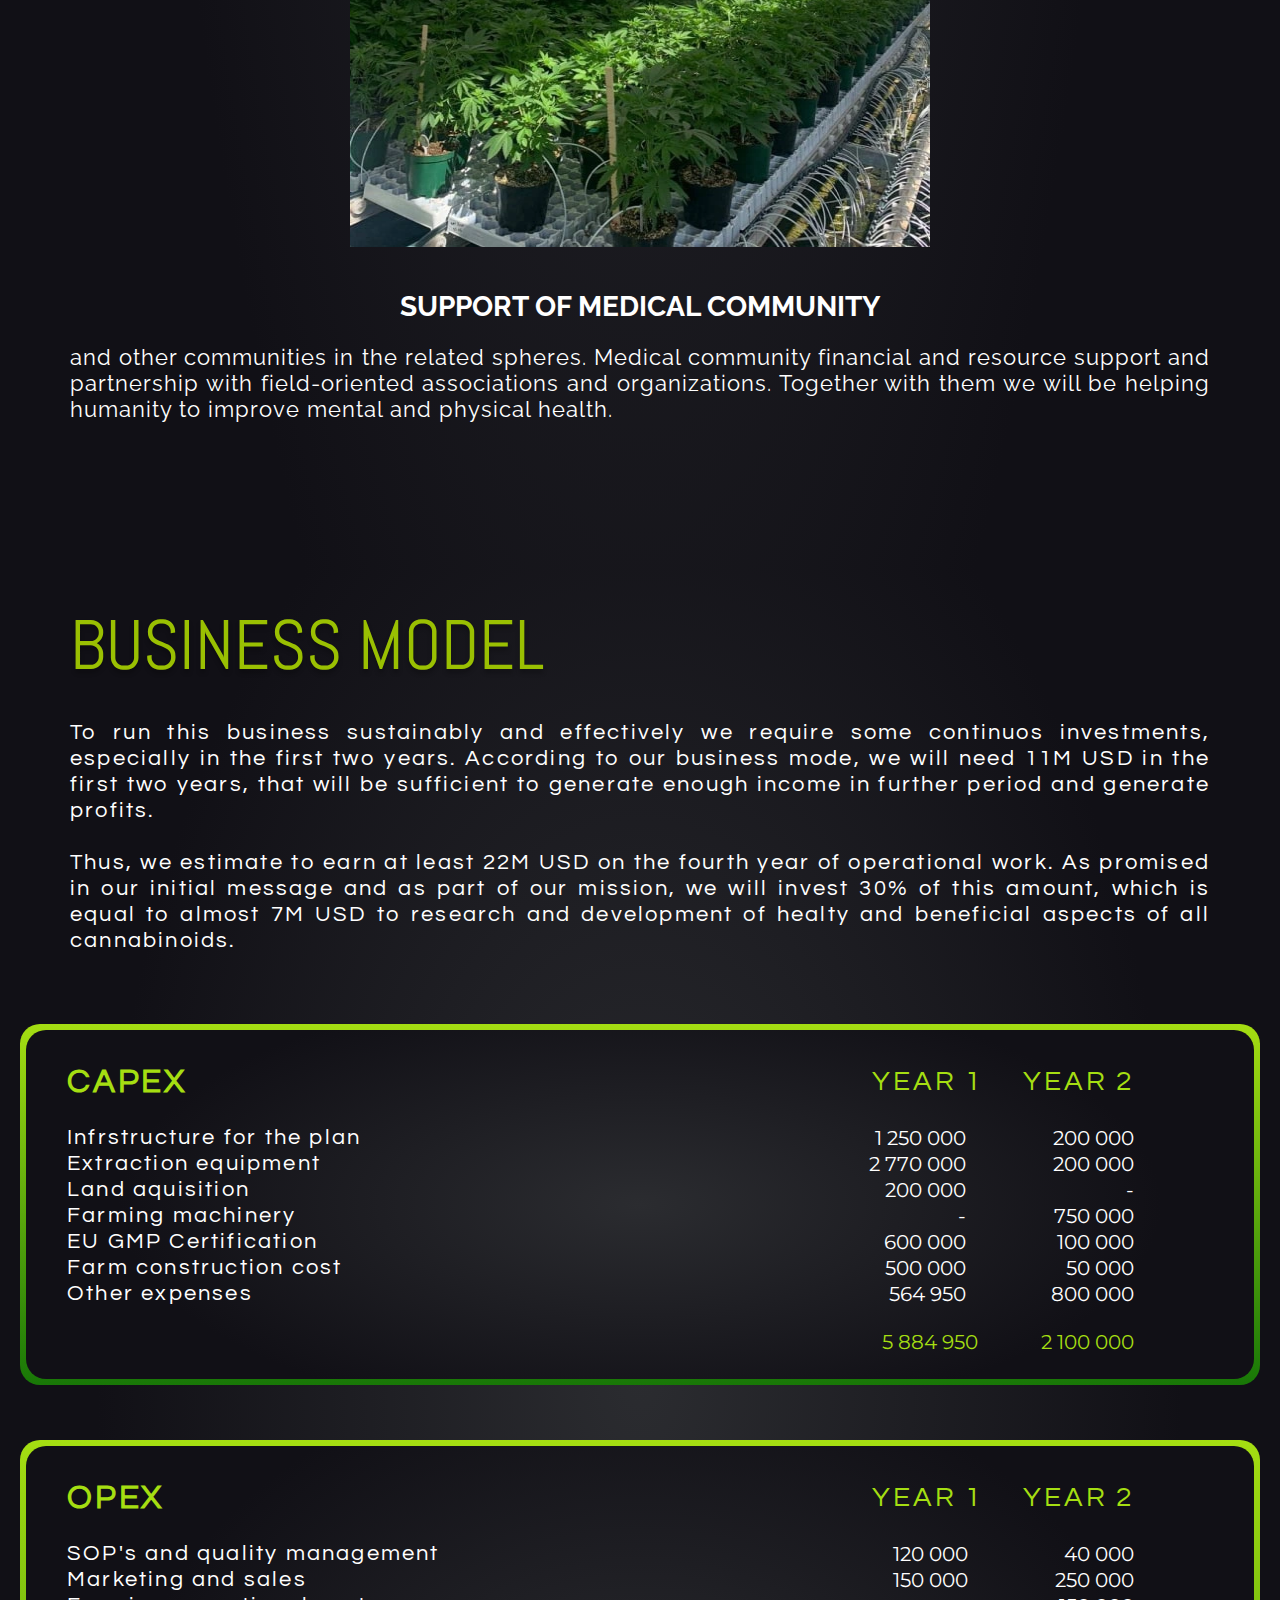
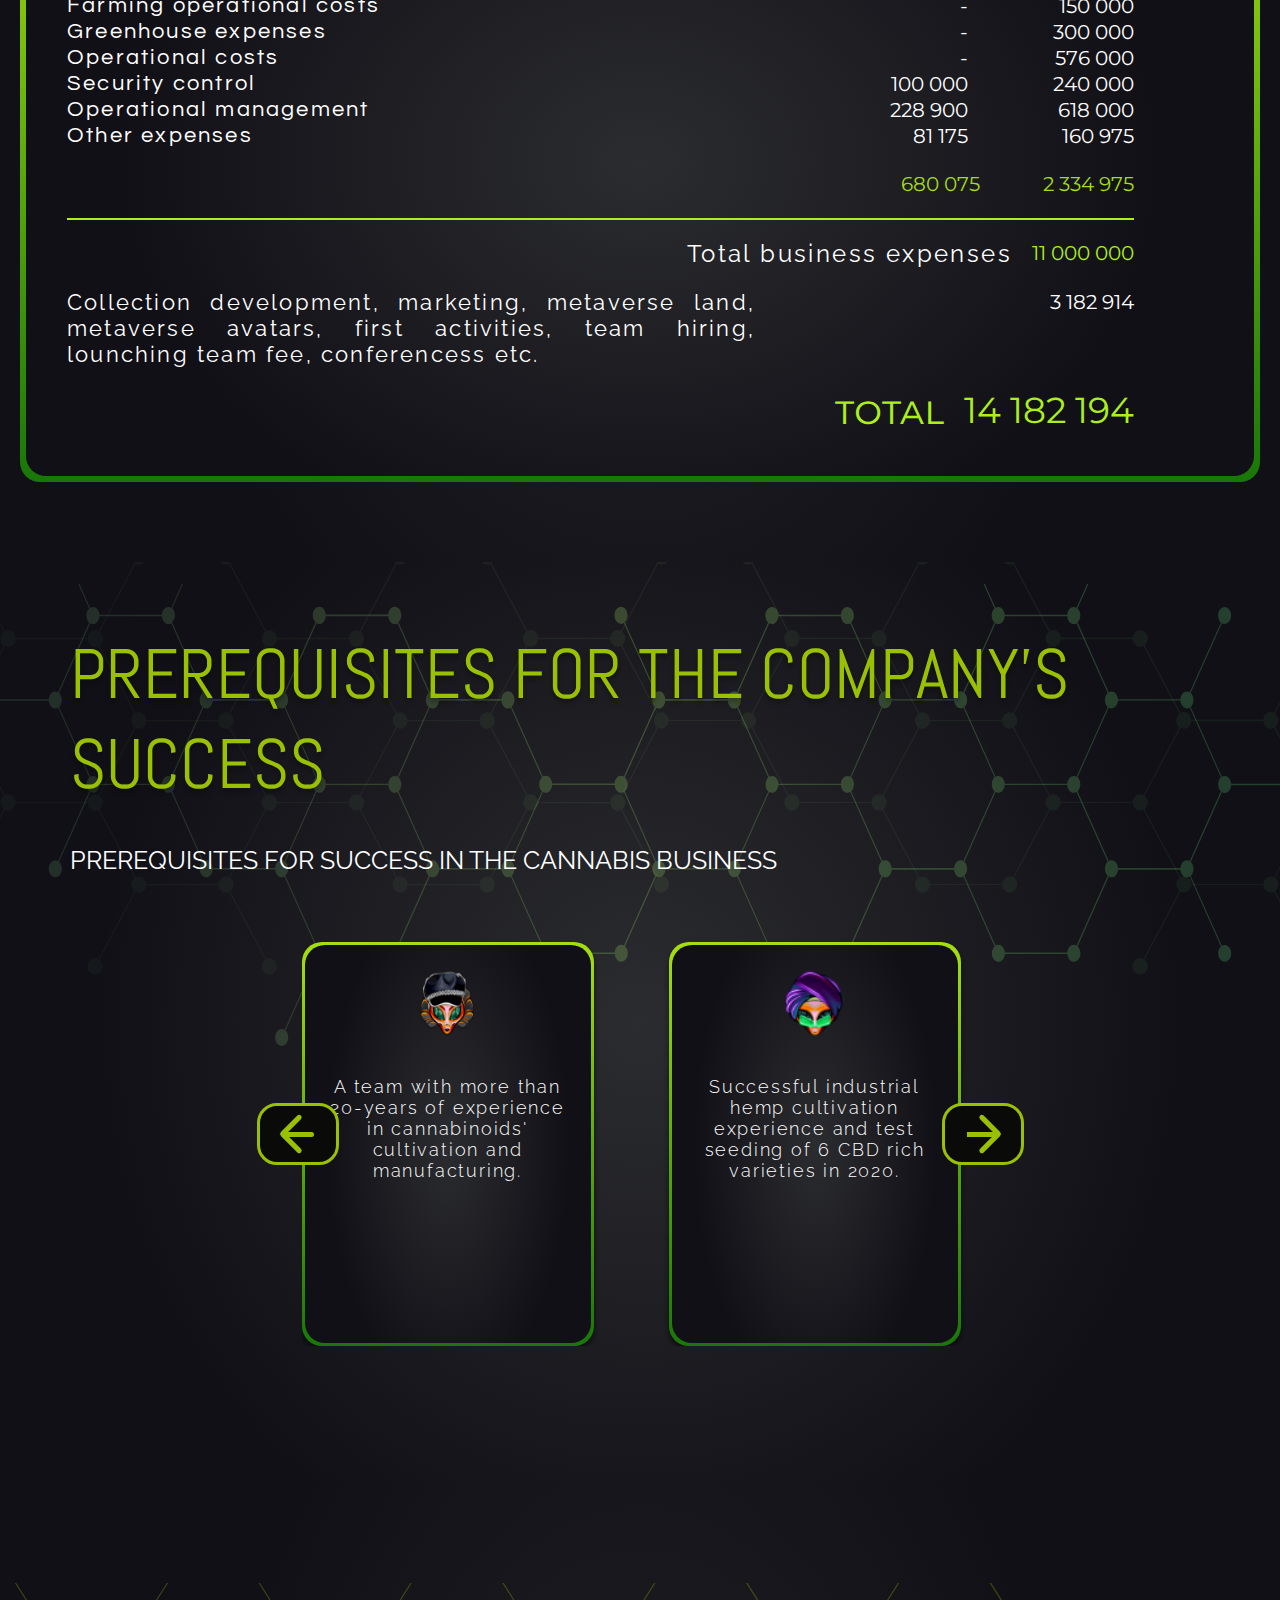
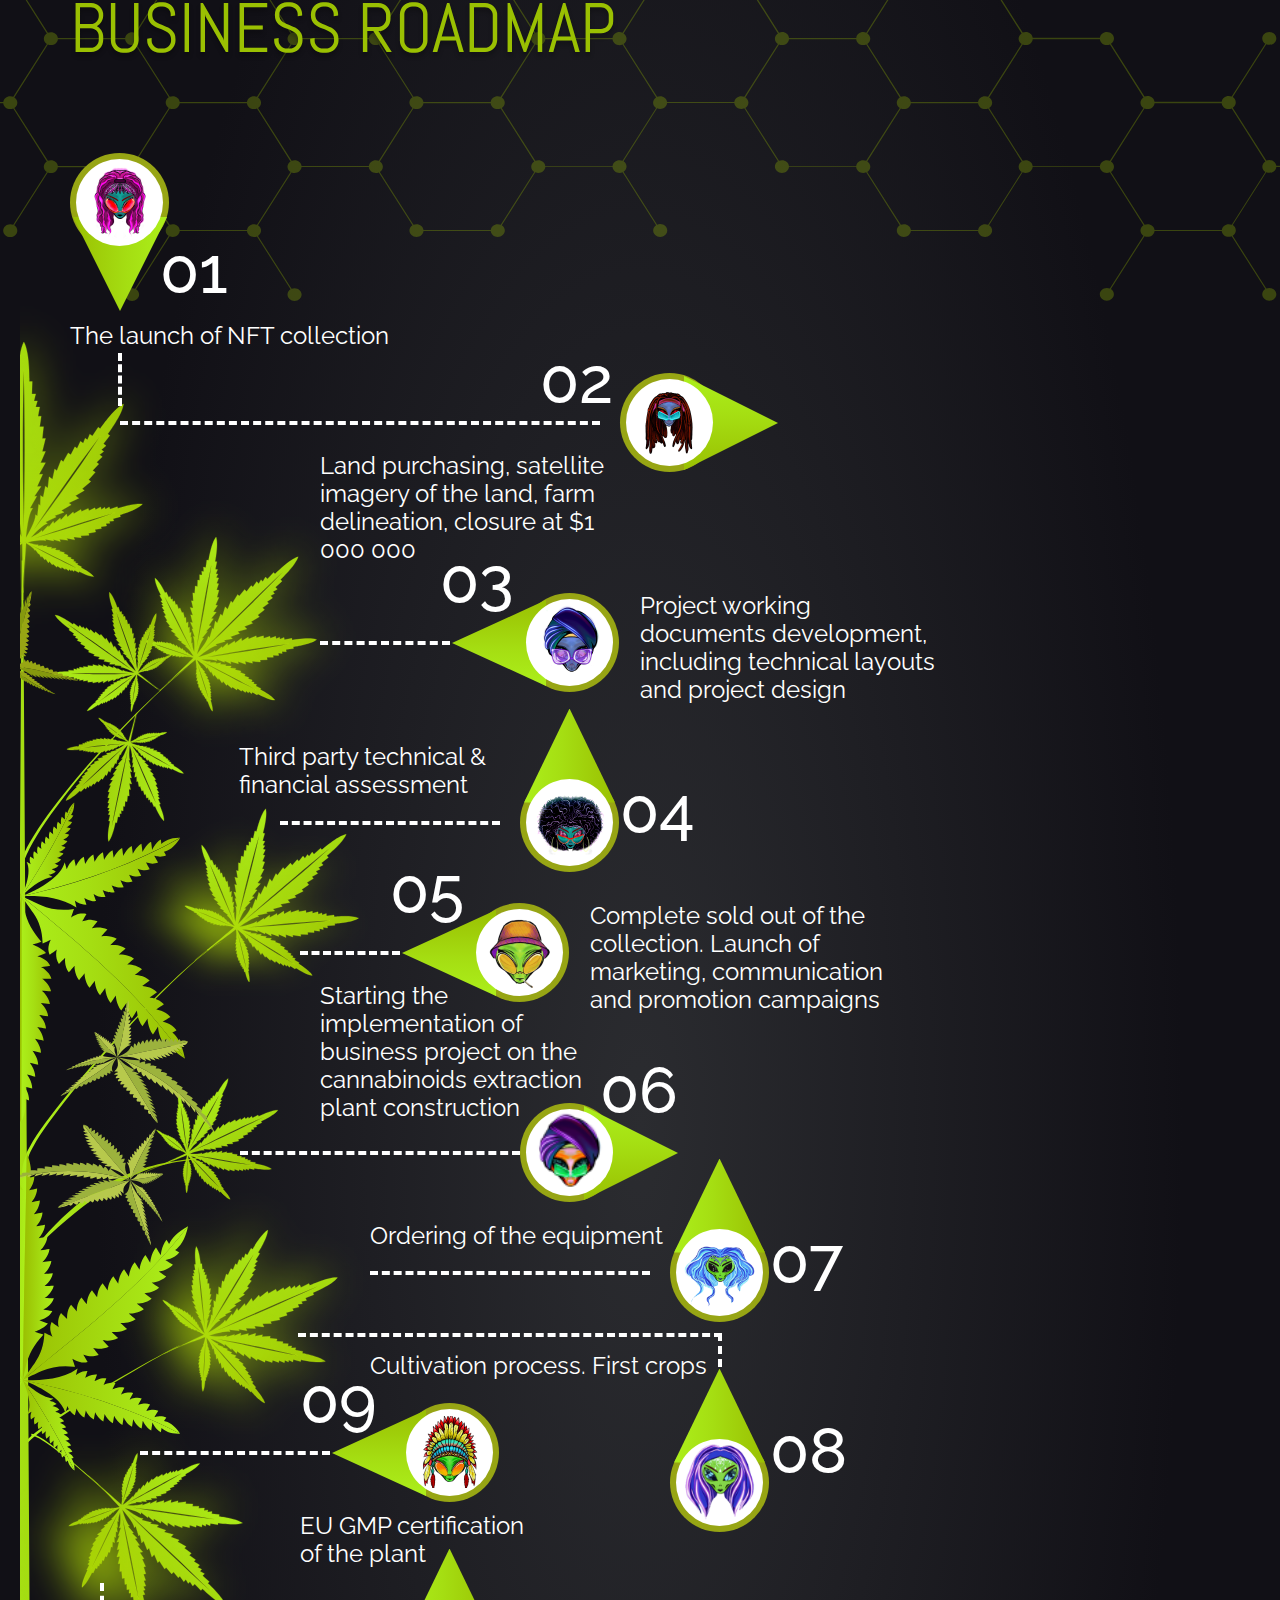
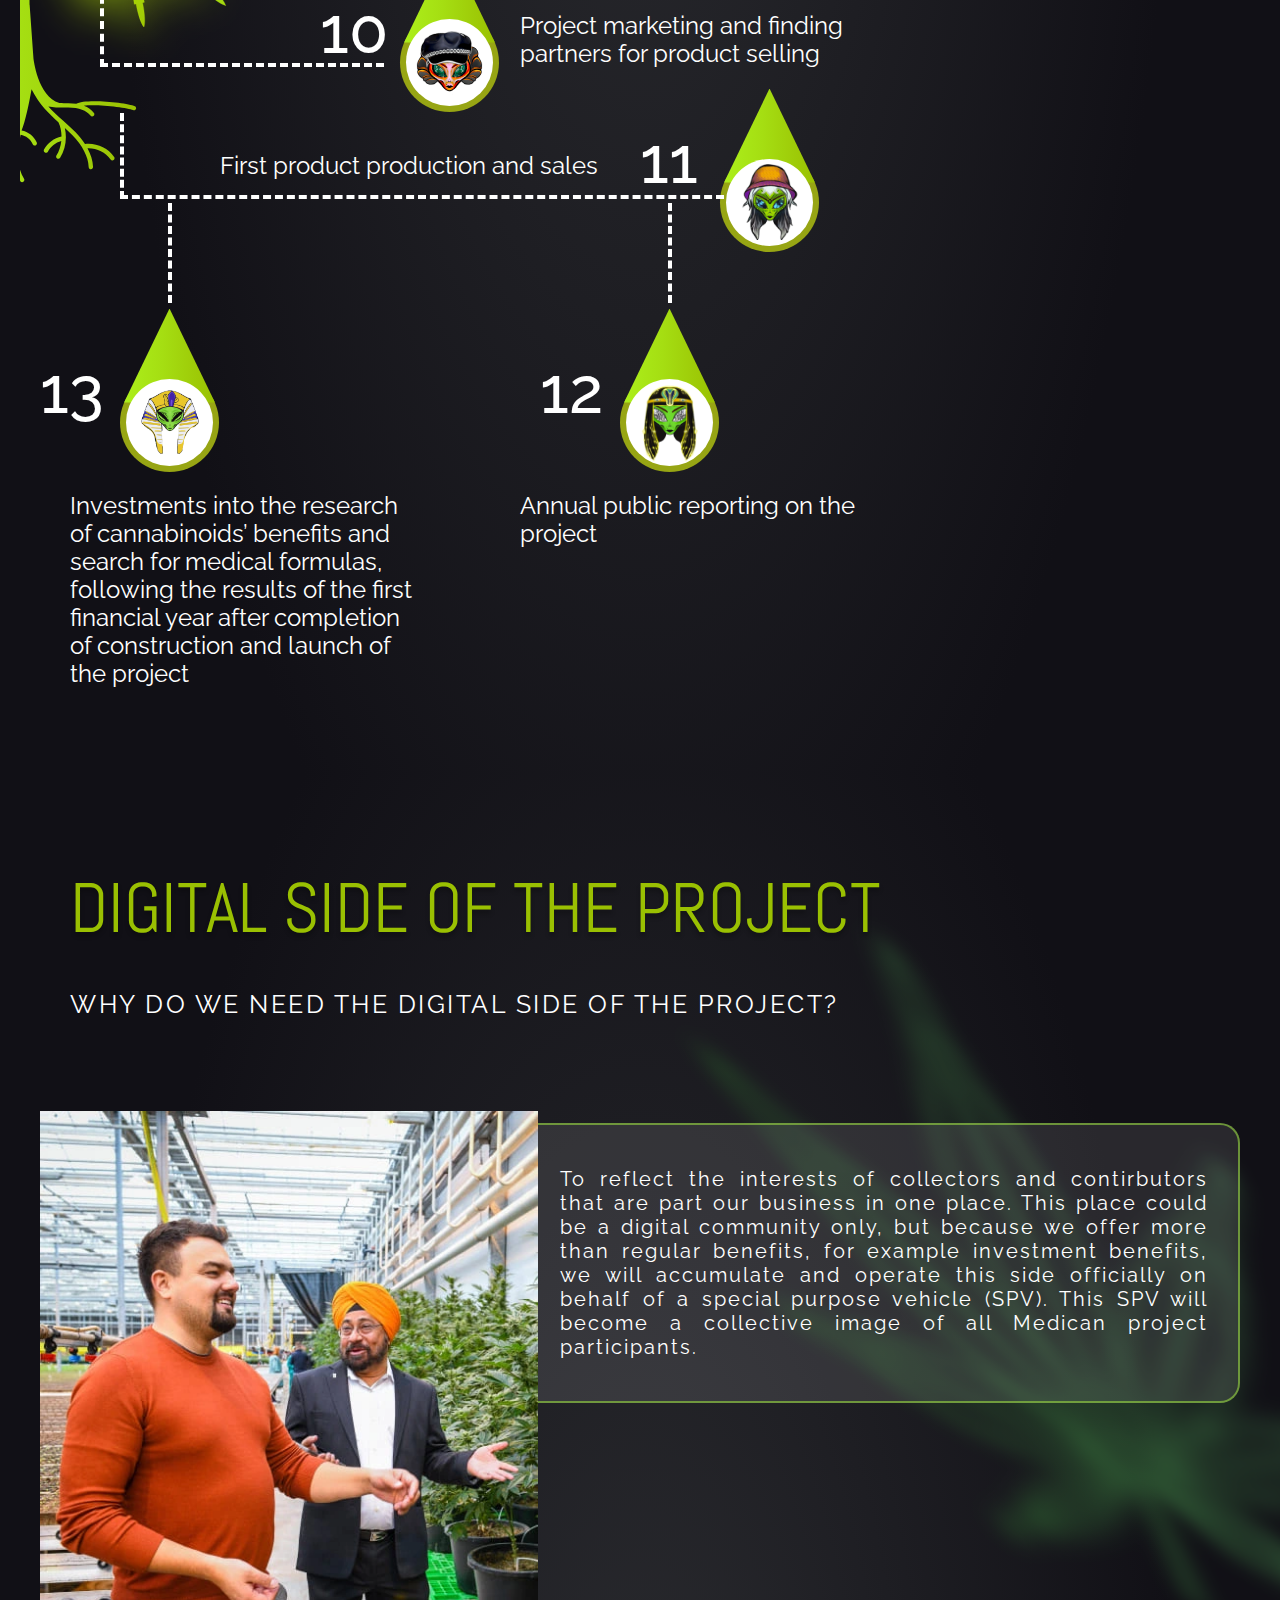
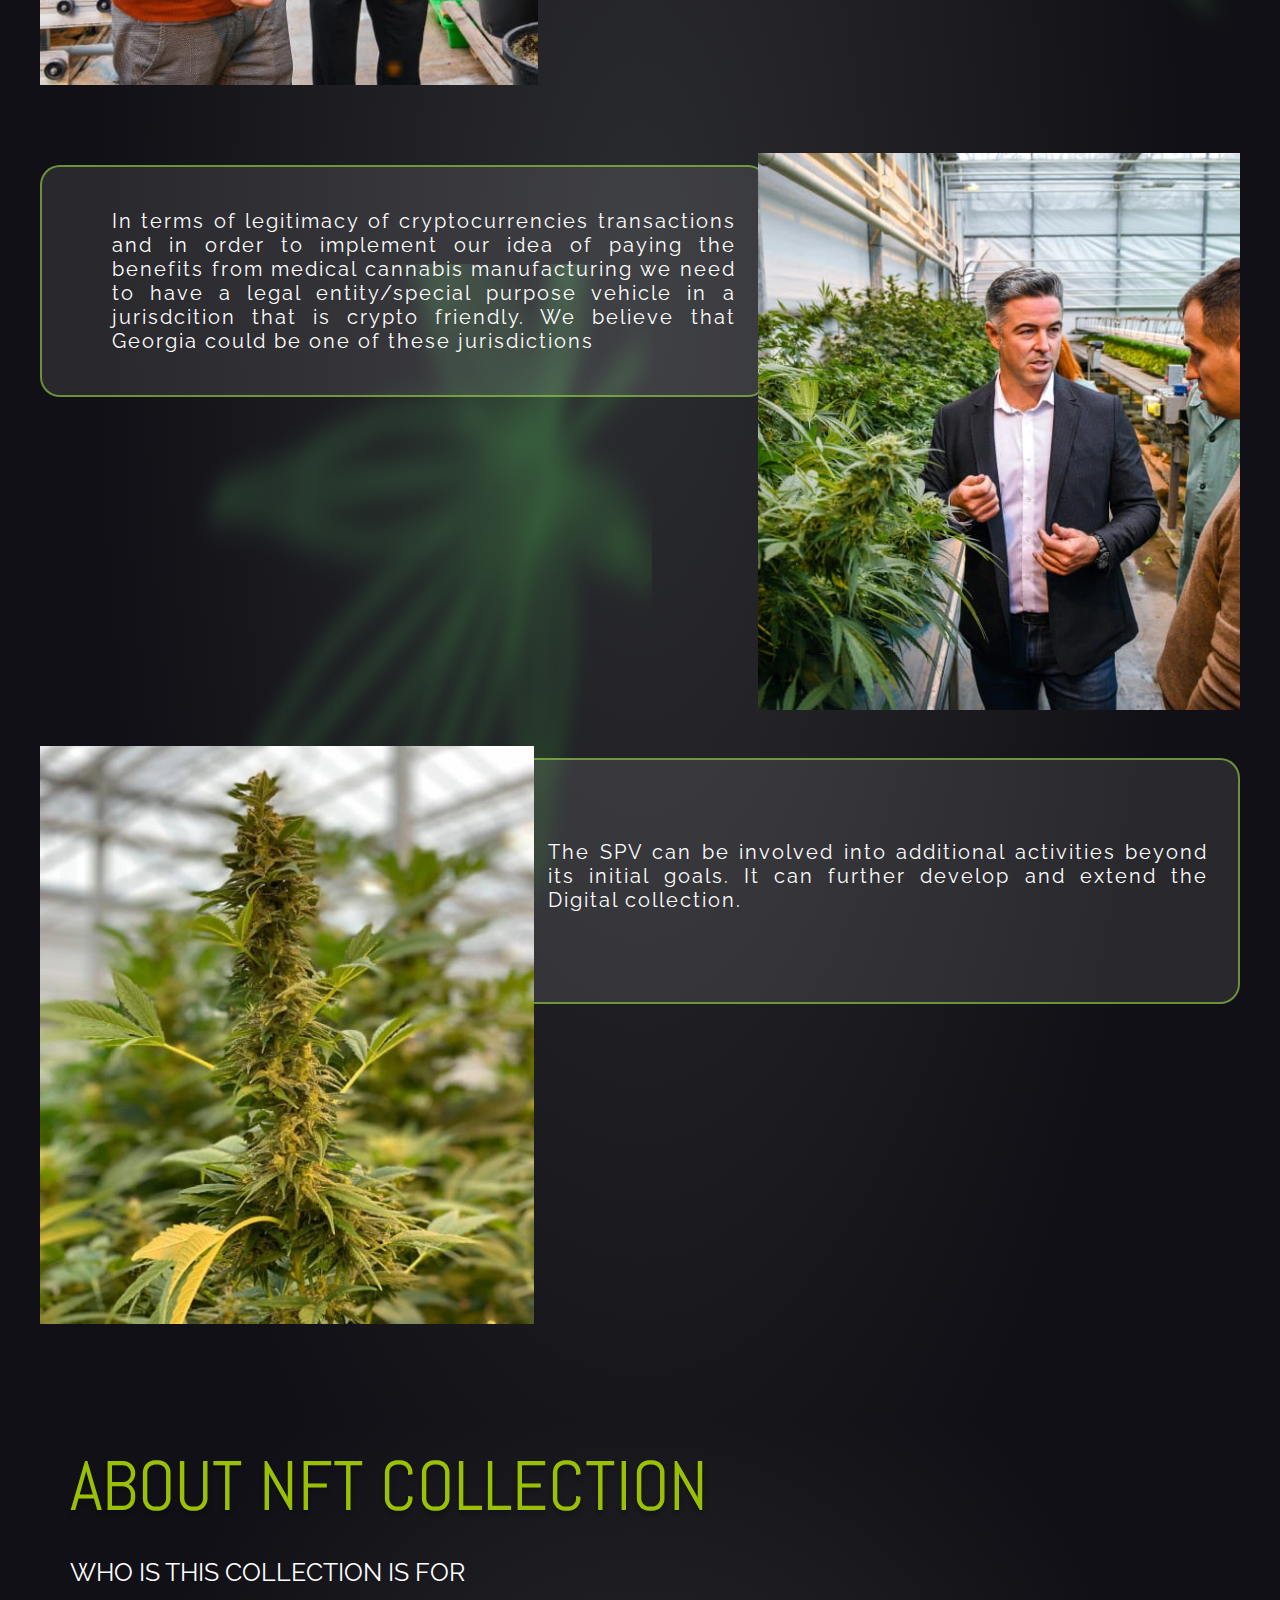
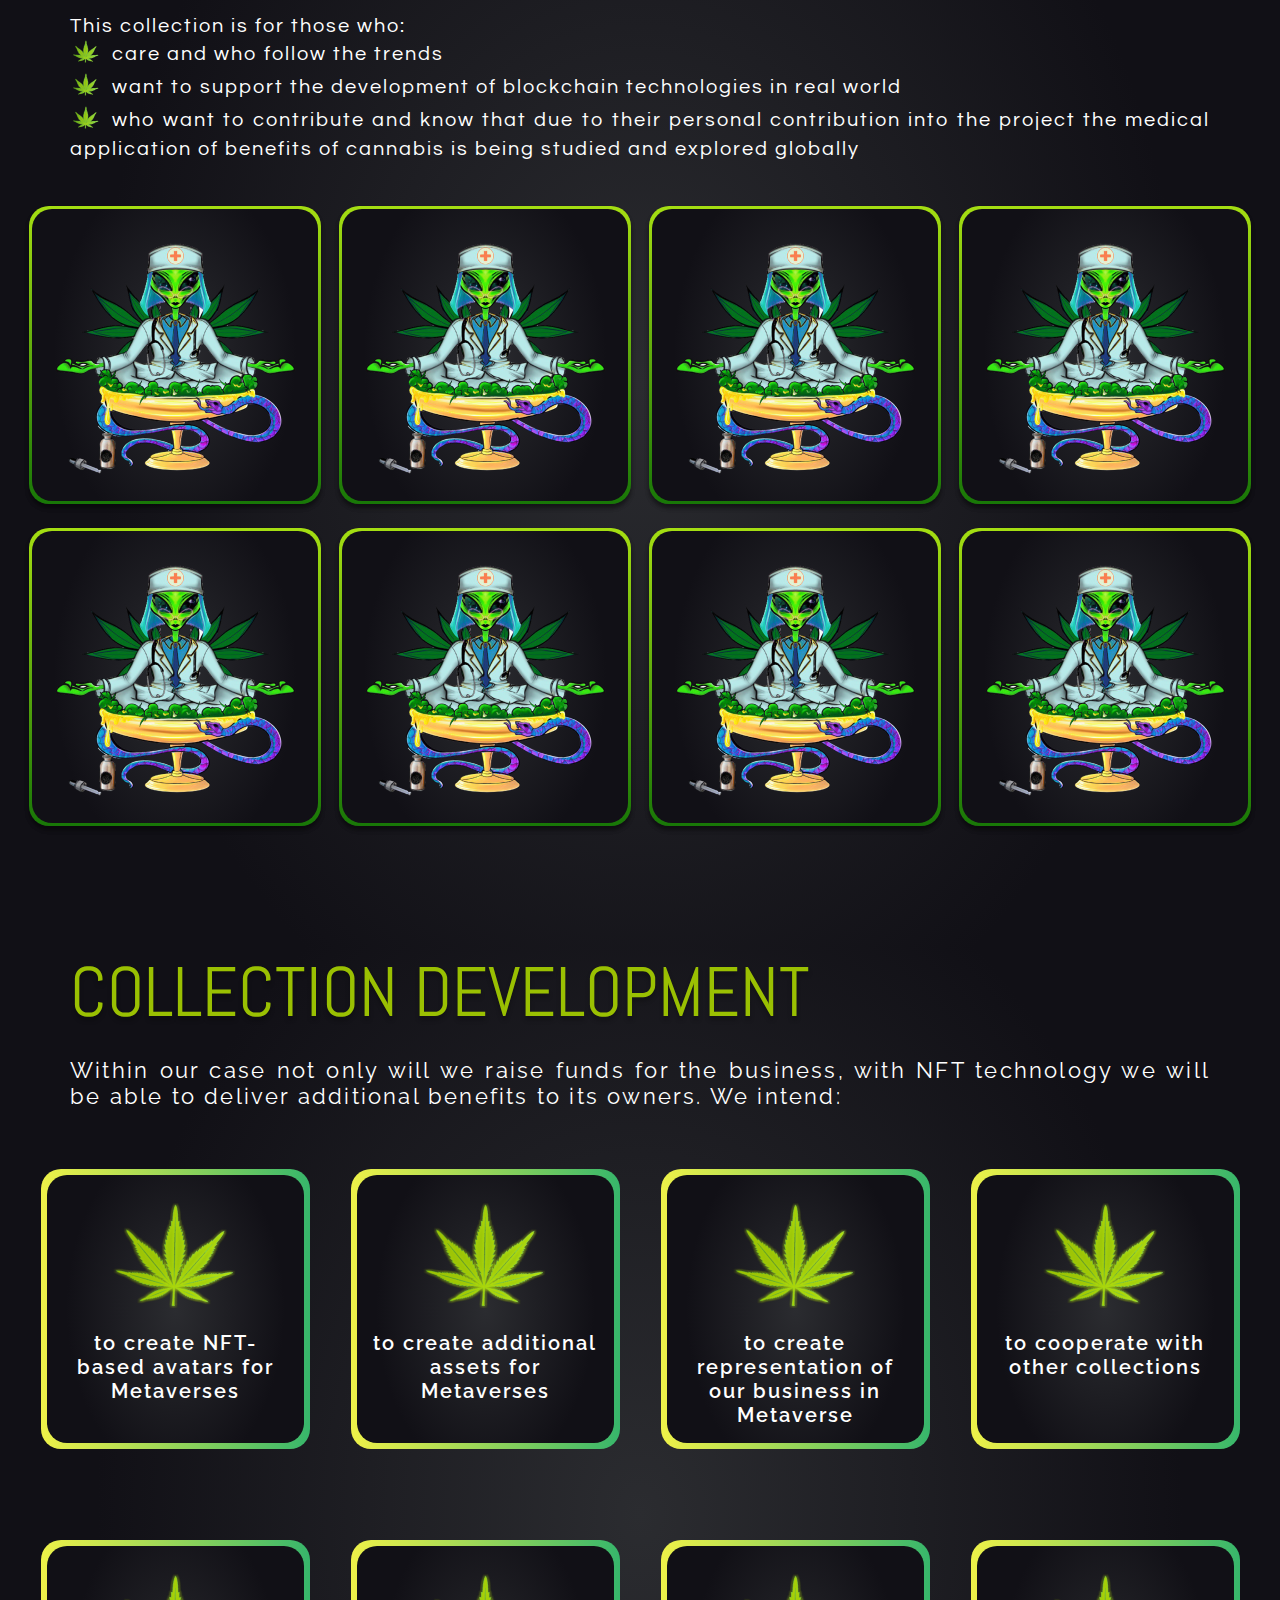
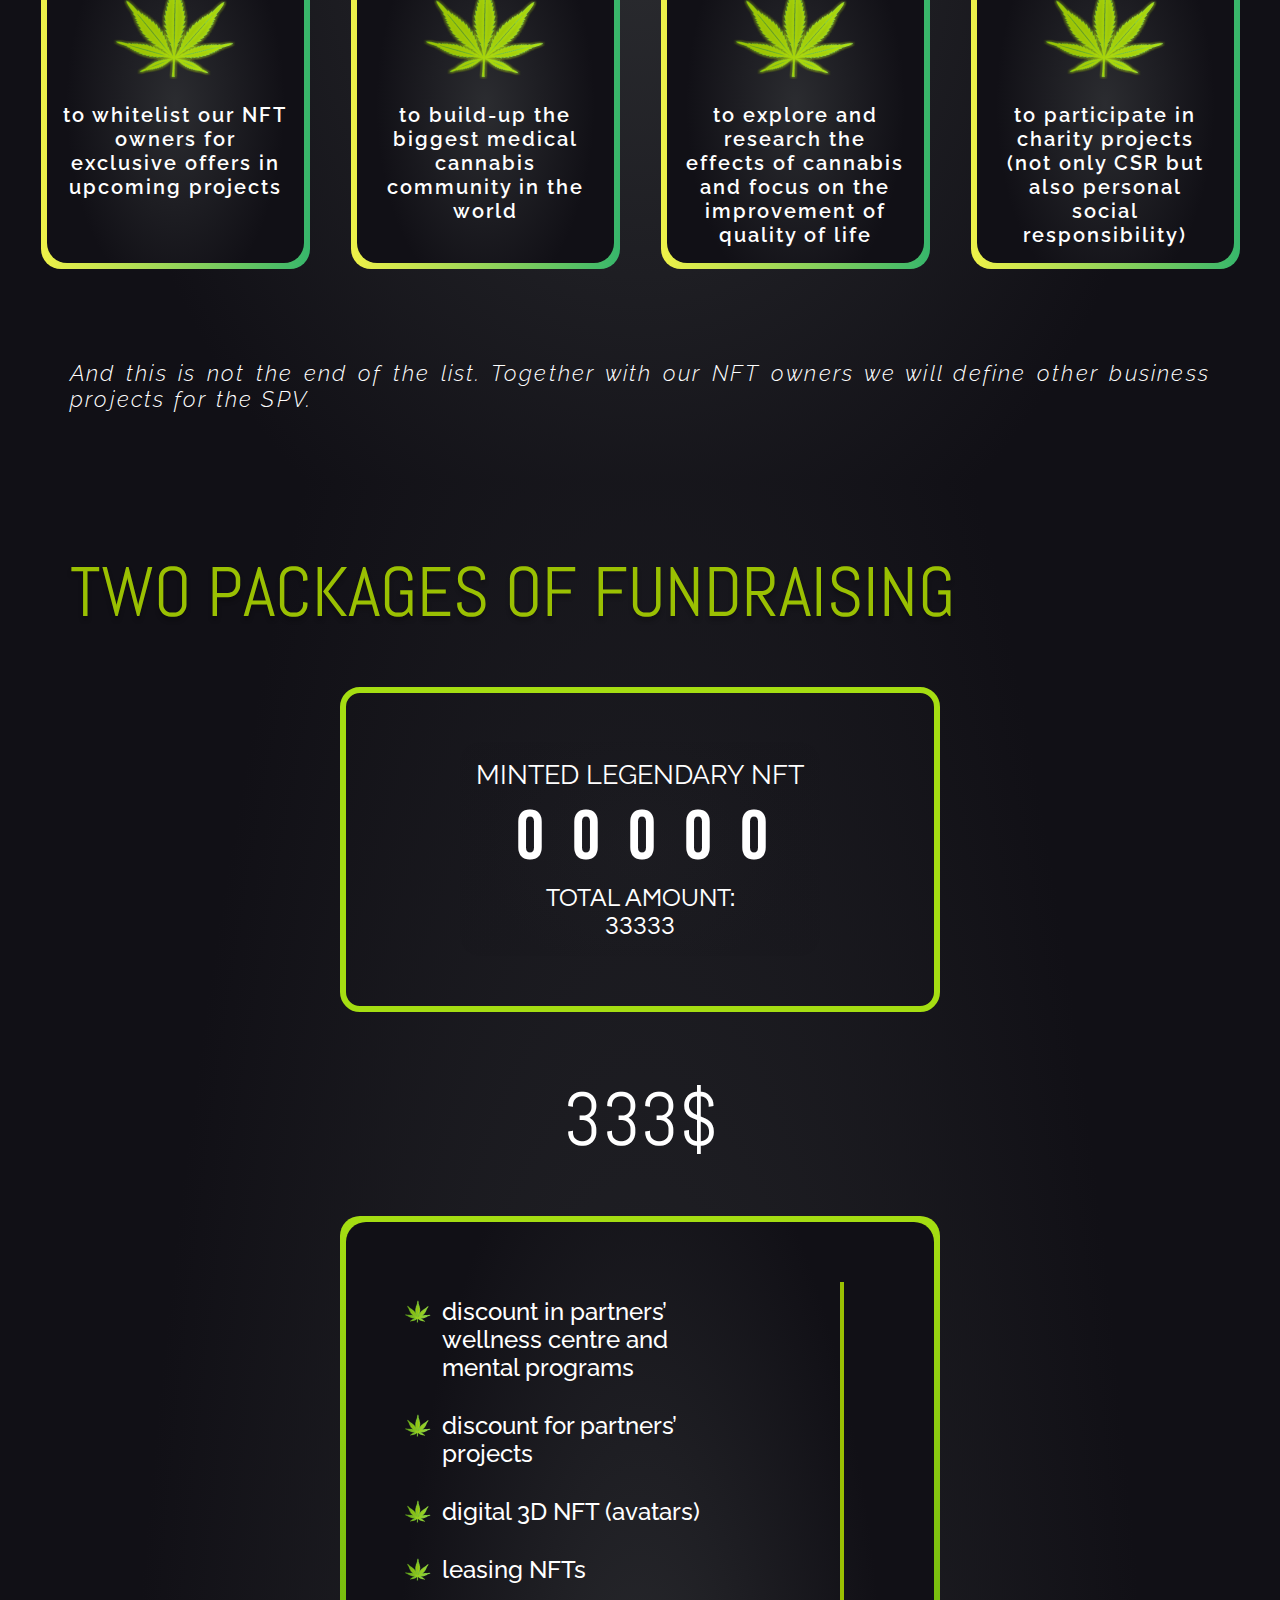
==== commit d6aee455: "rechange index.html" ====
--- a/index.html
+++ b/index.html
@@ -31,7 +31,7 @@
                </ul>
             </nav>
 
-            <button class="header-auth" type="button">
+            <button class="header-auth" type="button" id="btn-connect">
                <span class="header-auth__icon">
                   <img src="assets/icons/fox.png" alt="Fox Icon">
                </span>
@@ -1929,10 +1929,20 @@
          </div>
       </div>
    </footer>
+
    <script src="scripts/script.js"></script>
    <script src="scripts/accordion.js"></script>
    <script src="scripts/slider.js"></script>
    <script src="scripts/parallax.js"></script>
    <script src="scripts/anim.js"></script>
+
+
+
+   <script type="text/javascript" src="https://unpkg.com/web3@1.2.11/dist/web3.min.js"></script>
+   <script type="text/javascript" src="https://unpkg.com/web3modal@1.9.0/dist/index.js"></script>
+   <script type="text/javascript" src="https://unpkg.com/evm-chains@0.2.0/dist/umd/index.min.js"></script>
+   <script type="text/javascript"
+      src="https://unpkg.com/@walletconnect/web3-provider@1.2.1/dist/umd/index.min.js"></script>
+   <script src="scripts/example.js"></script>
 </body>
 </html>--- a/styles/style.css
+++ b/styles/style.css
@@ -14,13 +14,10 @@
    box-sizing: border-box;
    font-family: 'Questrial', sans-serif;
 }
-body {
-   background: radial-gradient(42.49% 63.74% at 50% 50%, #2B2C30 0%, #111016 99.87%);
-}
 
 html {
    scroll-behavior: smooth;
- }
+}
 
 .container {
    max-width: 1240px;
@@ -35,21 +32,23 @@
    top: 0;
    width: 100%;
    z-index: 1000;
+
 }
 
 .header-inner {
    display: flex;
    justify-content: space-between;
-   height: 100%;
+
 }
 
 .menu {
    padding-top: 16px;
 }
 
-.hamb {
+.hamb { 
    display: none;
 }
+
 .popup {
    display: none;
 }
@@ -62,7 +61,7 @@
 .menu-list li {
    list-style: none;
    margin-right: 50px;
-   display: inline-block;
+   display: flex;
    position: relative;
    padding-bottom: 0.25rem;
 }
@@ -139,6 +138,7 @@
 /* Main block */
 .main {
    margin-top: 145px;
+   background: radial-gradient(42.49% 63.74% at 50% 50%, #2B2C30 0%, #111016 99.87%);
    position: relative;
    padding: 106px 0 129px;
 }
@@ -159,24 +159,6 @@
    justify-content: space-between;
 }
 
-.title {
-   font-family: 'Cardo';
-   font-style: normal;
-   font-weight: 700;
-   font-size: 110px;
-   line-height: 149px;
-   text-align: left;
-   letter-spacing: 0.1em;
-   text-transform: uppercase;
-
-   background: linear-gradient(180deg, #2E862A 0%, #9AC002 100%);
-   -webkit-background-clip: text;
-   -webkit-text-fill-color: transparent;
-   background-clip: text;
-   text-shadow: 0px 4px 4px rgba(0, 0, 0, 0.25);
-   margin-top: 17px;
-   margin-bottom: 33px;
-}
 
 .main__sign {
       font-family: 'Raleway', sans-serif;
@@ -505,6 +487,8 @@
 .slider-item__icon img {
    margin-top: 21px;
    margin-bottom: 40px;
+   width: 67px;
+   height: 77px;
 }
 
 .slider-item__text {
@@ -518,26 +502,10 @@
    text-align:center;
 }
 
-.slider-item-outer:nth-child(5) .slider-item__text {
+
+
+.slider-item-outer .slider-item__text {
    margin-top: -30px;
-}
-
-
-
-.slider-item-outer:nth-child(7) .slider-item__text {
-   margin-top: -70px;
-}
-
-.slider-item-outer:nth-child(8) .slider-item__text {
-   margin-top: -60px;
-}
-
-.slider-item-outer:nth-child(8) .slider-item__icon {
-   margin-top: -30px;
-}
-
-.slider-item-outer:nth-child(9) .slider-item__text {
-   margin-top: -40px;
 }
 
 
@@ -618,7 +586,10 @@
 /*=======================================================================================================================================*/
 /* Digital Block */
 .digital {
-   padding: 72px 0 95px;
+   padding: 90px 0 95px;
+   background: url(../assets/images/digitalBg.svg), url(../assets/images/teamBg.svg), radial-gradient(42.49% 63.74% at 50% 50%, #2B2C30 0%, #111016 99.87%);
+   background-repeat: no-repeat, no-repeat;
+   background-position: top right, bottom left ;
 }
 
 .digital__text {
@@ -629,8 +600,11 @@
    letter-spacing: 0.1em;
    text-transform: uppercase;
    color: #FFFFFF;
-   margin-bottom: 89px;
-
+   margin-top: 30px;
+}
+
+.digital__items {
+   margin-top: 90px;
 }
 
 .digital-item {
@@ -648,7 +622,7 @@
 }
 
 .digital-item__content {
-   margin-top:10%;
+   margin-top: 10%;
    min-height: 398px;
    width: 766px;
    margin-left: -50px;
@@ -702,6 +676,7 @@
 
 .nft {
    padding: 19px 0px 97px;
+   background: radial-gradient(42.49% 63.74% at 50% 50%, #2B2C30 0%, #111016 99.87%);
 }
 
 .nft__sign {
@@ -726,6 +701,23 @@
    letter-spacing: 0.1em;
    color: #FFFFFF;
    margin-bottom: 90px;
+}
+
+
+
+.nft__text li{
+  
+   list-style: none;
+   position: relative;
+}
+
+.nft__text li:before{
+   content: url(../assets/icons/cannabis.png);
+   left: 0;
+   bottom: 0;
+   padding-right: 10px;
+   vertical-align: middle;
+
 }
 
 .nft__gallery {
@@ -766,6 +758,7 @@
 
 .collection {
    padding: 45px 0 90px;
+   background: radial-gradient(42.49% 63.74% at 50% 50%, #2B2C30 0%, #111016 99.87%);
 }
 .collection__text-before {
    margin-top: 27px;
@@ -825,13 +818,14 @@
 
 .collection__text-after {
    font-family: 'Raleway', sans-serif;
-   font-weight: 400;
    font-size: 24px;
    line-height: 28px;
    text-align: justify;
    letter-spacing: 0.1em;
    margin-top: 91px;
    color: #FFFFFF;
+   font-style: italic;
+   font-weight: 300;
 }
 
 
@@ -841,7 +835,9 @@
 
 .packages {
    padding: 82px 0px;
-   background: url(../assets/images/cannabiszxc.svg) no-repeat left bottom;
+   background: url(../assets/images/cannabiszxc.svg), radial-gradient(42.49% 63.74% at 50% 50%, #2B2C30 0%, #111016 99.87%);
+   background-repeat: no-repeat;
+   background-position:  left bottom;
 
 }
 
@@ -856,8 +852,7 @@
 .box__mint  {
    width: 600px;
    height: 325px;
-   background-image: url(../assets/images/mintBg.png) ;
-   background-color: linear-gradient(180deg, #A5DE12 0%, #187707 100%);
+   background-image: url(../assets/images/mintBg.webp);
    border: 6px solid #A5DE12;
    display: flex;
    justify-content: center;
@@ -873,6 +868,8 @@
    border-radius: inherit;
    display: flex;
    flex-direction: column;
+   align-items: center;
+   justify-content: center;
    padding: 1em;
 }
 
@@ -889,14 +886,14 @@
 
 .box__mint-total {
    font-family: 'Questrial', sans-serif;
-
    font-weight: 400;
    font-size: 32px;
    line-height: 33px;
    text-align: center;
    text-transform: uppercase;
-   
-   color: #FFFFFF;
+   color: #FFFFFF;
+
+   max-width: 252px
 }
 
 .box__mint-title {
@@ -966,14 +963,18 @@
    font-weight: 500;
    font-size: 24px;
    line-height: 28px;
-   text-transform: capitalize;
+   text-transform: none;
    color: #FFFFFF;
    position: relative;
    margin-bottom: 30px;
 }
 
-
-
+.box__advantages-inner li:last-child {
+   text-transform: none;
+   font-weight: 400;
+   font-style: italic;
+   margin-top: 60px;
+}
 
 .box__advantages-inner li::before {
    content:url(../assets/icons/cannabis.png);
@@ -985,16 +986,17 @@
 
 .box__advantages-inner:after {
    content: "";
-   height: 635px;
+   height: 600px;
    width: 4px;
    background-color: #9AC002;
    position: absolute;
    top: 60px;
-   right: 100px;
+   right: 90px;
 }
 
 .box__advantages-inner img{
-   transform: translate(8%, 36%);
+   transform: translate(8%, 38%);
+   width: 180px;
 }
 
 
@@ -1105,6 +1107,11 @@
    height: 100%;
 }
 
+.constructor-ui__img-inner img {
+   width: 381px;
+   height: 374px;
+}
+
 
 .constructor-ui__btns {
    position: relative;
@@ -1442,6 +1449,7 @@
 
 .team__card   {
    max-width: 320px;
+   min-height: 325px;
    width: 100%;
    background: linear-gradient(135deg, #f0f249 0%, #37b66b 100%);
    border-radius: 20px;
@@ -1486,6 +1494,7 @@
 }
 
 .card__position {
+   max-width: 223px;
    font-family: 'Raleway', sans-serif;
    font-weight: 400;
    font-size: 20px;
@@ -1581,6 +1590,7 @@
 PARTNERS
 */
 .partners {
+   background: radial-gradient(42.49% 63.74% at 50% 50%, #2B2C30 0%, #111016 99.87%);
    padding: 93px 0;
 }
 
@@ -1707,7 +1717,7 @@
 */
 .risks {
    padding: 68px 0px 83px;
-   background-image: url(../assets/images/risksBg.svg);
+   background-image: url(../assets/images/risksBg.svg), radial-gradient(42.49% 63.74% at 50% 50%, #2B2C30 0%, #111016 99.87%);
    background-repeat: no-repeat;
    background-position: top right;
 }
@@ -1827,6 +1837,7 @@
 =================*/
 
 .footer {
+   background: radial-gradient(42.49% 63.74% at 50% 50%, #2B2C30 0%, #111016 99.87%);
    padding: 40px 0px;
 }
 
@@ -1888,7 +1899,7 @@
 }
 
 .menu-footer-center li a:hover {
-   color: #F0FFF0;
+   color: #90EE90;
 }
 
 .footer__copyright {
@@ -1912,7 +1923,8 @@
 FINANCE
 ================== */ 
 .finance {
-   padding: 57px 0px 101px;
+   background: radial-gradient(42.49% 63.74% at 50% 50%, #2B2C30 0%, #111016 99.87%);
+   padding: 5px 0px 101px;
 }
 
 .finance__text {
@@ -1940,7 +1952,7 @@
    background: linear-gradient(180deg, #A5DE12 0%, #187707 100%);
 
    color: #FFFFFF;
-   border-radius: 40px;
+   border-radius: 20px;
    padding: 6px;
    margin-top: 55px;
 
@@ -1964,9 +1976,13 @@
    justify-content: space-between;
    margin-bottom: 21px;
 }
-
+/* .finance__row {
+   display: flex;
+   justify-content: space-between;
+} */
 .finance__values li {
    list-style: none;
+   
 }
 .finance__values-left {
    font-family: 'Raleway', sans-serif;
@@ -1976,15 +1992,30 @@
    text-align: justify;
    letter-spacing: 0.1em;
    color: #FFFFFF;
-   text-transform: uppercase;
+
+   
 }
 .finance__values-right {
    display: flex;
    justify-content: space-between;
    text-align: right;
    color: #FFFFFF;
-   text-transform: uppercase;
-}
+}
+
+.finance__total.second::after {
+   content: "";
+   width: 100%; 
+   height:2px;
+   background-color: #ACEF1B;
+   left: 0px;
+   top: 100px;
+   margin-top: 20px;
+}
+
+
+
+
+
 .finance__values-right li {
 
    font-family: 'Montserrat', sans-serif;
@@ -2005,8 +2036,49 @@
    display: flex;
    text-align: right;
    justify-content: flex-end;
-}
-
+   flex-wrap: wrap;
+}
+
+
+
+.finance__values-year1 li{
+   margin-right: 85px;
+}
+
+.finance__titles-right {
+   display: flex;
+   justify-content: space-between;
+}
+
+.finance__titles-year1 {
+   margin-right: 40px;
+}
+
+.finance__titles {
+   margin-bottom: 26px;
+}
+
+.finance__total-right {
+   display: flex;
+   justify-content: space-between;
+}
+
+.finance__total-year1 {   
+   margin-right: 63px;
+}
+
+.finance__full {
+  margin-top: 20px;
+}
+
+
+.finance__full .finance__values-left {
+   max-width: 688px;
+}
+
+.finance__total-both {
+   margin-left: 20px;
+}
 .finance__total div {
    font-family: 'Montserrat', sans-serif;
    font-weight: 400;
@@ -2016,46 +2088,53 @@
    color: #A5DE12;
 }
 
-.finance__values-year1 li{
-   margin-right: 85px;
-}
-
-.finance__titles-right {
-   display: flex;
-   justify-content: space-between;
-}
-
-.finance__titles-year1 {
-   margin-right: 40px;
-}
-
-.finance__titles {
-   margin-bottom: 26px;
-}
-
-.finance__total-right {
-   display: flex;
-   justify-content: space-between;
-}
-
-.finance__total-year1 {   
-   margin-right: 63px;
-}
-
-.finance__full {
-   padding: 70px 0 0 47px;
-}
-
-.finance__total-both {
-   margin-left: 20px;
-}
-
+.finance__full .finance__full-year1 {
+   font-family: 'Raleway', sans-serif;
+   font-weight: 400;
+   font-size: 24px;
+   line-height: 28px;
+   text-align: justify;
+   letter-spacing: 0.1em;
+   color: #FFFFFF;
+}
+
+
+
+.finance__total-both.green {
+   color:  #ACEF1B;
+}
+
+.finance__full .finance__full-final {
+
+   font-size: 40px;
+   line-height: 44px;
+   font-variant: small-caps;
+   color: #ACEF1B;
+
+}
+
+
+
+.finance__total-both.final {
+   font-size: 36px;
+   line-height: 44px;
+   color: #ACEF1B;
+}
+
+.finance__values-right li {
+   white-space: nowrap;
+}
+
+.finance__full .finance__total-both {
+   white-space: nowrap;
+}
 
 /*================
 BUISNESS ROADMAP
 ================*/
 
 .roadmap {
+   background: radial-gradient(42.49% 63.74% at 50% 50%, #2B2C30 0%, #111016 99.87%);
    padding: 146px 0 0;
    position: relative;
    width: 100%;
@@ -2238,7 +2317,7 @@
 }
 
 .roadmap__item:nth-child(6) img {
-   width: 84px;
+   width: 70px;
 }
 
 .roadmap__item:nth-child(7) img {
--- a/styles/media.css
+++ b/styles/media.css
@@ -413,7 +413,7 @@
 
    .main {
       padding: 50px 0px 80px;
-      margin-top: 120px;
+      margin-top: 110px;
    }
 
    .main::after {
@@ -544,7 +544,6 @@
       padding: 42px 30px 42px 70px;
       font-size: 20px;
       line-height: 24px;
-
    }
    
    .digital-item:nth-child(3) .digital-item__text {
@@ -822,6 +821,8 @@
 
  @media (max-width: 890px) { 
    
+
+
    .menu {
       display: none;
    }
@@ -942,8 +943,8 @@
 
 
    .main {
-      padding: 0px 0px 20px;
-      margin-top: 100px;
+      padding: 30px 0px 20px;
+      margin-top: 80px;
    }
 
    .main::after {
@@ -1078,12 +1079,11 @@
       line-height: 16px;
    }
 
-   .finance__full {
-      padding: 0 0 0 36px;
-   }
+ 
    
    .finance__total-both {
       margin-left: 5px;
+      padding-left: 5px;
    }
 
    .finance__total-year1 {   
@@ -1100,7 +1100,25 @@
    .finance__titles {
       margin-bottom: 26px;
    }
-
+   .finance__full .finance__full-year1 {
+      font-size: 14px;
+      line-height: 16px;
+  
+   }
+   
+   
+   .finance__full .finance__full-final {
+      
+      font-size: 18px;
+      line-height: 20px;
+   
+   }
+   
+
+   .finance__total-both.final {
+      font-size: 16px;
+      line-height: 20px;
+   }
 
    .prereqs__text {
 
@@ -1113,6 +1131,7 @@
    .prereqs {
       padding: 30px 0 50px;
    }
+
 
    .slider-item-outer{
       padding: 1.5px;
@@ -1207,7 +1226,7 @@
 
    .container-default {
       max-width: 301px;
-
+  
    }
 
    .digital-inner {
@@ -1249,7 +1268,6 @@
    .digital-item__img img {
       width: 144px;
       height: 144px;
-
    }
 
    .digital-item.item-reverse {
@@ -1374,6 +1392,7 @@
    .box__advantages-inner ul {
       margin-left: 60px;
       margin-top: 30px;
+      padding-right: 40px;
    
    }
 
@@ -1381,21 +1400,25 @@
       font-size: 15px;
       line-height: 28px;
       margin-bottom: 10px;
-    
-   }
+   }
+
+   .box__advantages-inner li:last-child {
+      margin-top: 20px;
+   }
+
 
    .box__advantages-inner:after {
       display: none;
    }
-   
+
+
    .box__advantages-inner img{
       display: block;
       transform: translate(30%, 20%);
- 
+      width: auto;
       height: 200px;
       padding: 0;
    }
-
 
    .footer {
       padding: 15px 0px;
@@ -1594,7 +1617,9 @@
       padding:0px;
    }
    
-
+   .constructor-ui__link {
+      justify-content: space-around;
+   }
 
    .angle-inner i {
       font-size: 18px;
@@ -1727,6 +1752,13 @@
       color: #FFFFFF;
    }
 
+   .roadmap {
+      padding-top: 40px;
+   }
+   .roadmap::after {
+      background-position-y: 0px;
+   }
+   
    .roadmap__box {
       min-height: 1250px;
       margin-top: -150px;
@@ -2173,12 +2205,51 @@
 
 
 @media (max-width: 600px) {
+
+
+   html {
+      scroll-behavior: auto;
+   }
    .digital-item__content {
-      padding: 0 120px;
+      width: auto;
+      height: auto;
+      padding: 0px 1px;
+      margin-left: 0px;
+   }
+
+   .digital-item__img {
+      margin-left: 0px;
+   }
+
+   .digital-item.item-reverse .digital-item__content{
+      margin-left: 0px;
+      
+   }
+   
+   .digital-item.item-reverse .digital-item__img{
+      margin-left: 0px;
+   }
+
+   .digital-item__img img {
+      width: 100px;
+      height: 100px;
+   }
+
+   
+   .digital-item__text {
+      padding: 70px 20px 20px 20px;
+   }
+   
+   .digital-item:nth-child(3) .digital-item__text {
+      padding: 70px 20px 20px 20px;
+   }
+
+   .digital {
+      padding-bottom: 20px;
    }
 
    .constructor-inner {
-      padding: 0px 5px;
+      padding: 0px 30px 0px 10px;
    }
 
    .constructor-ui__left {
@@ -2194,12 +2265,49 @@
 
    .constructor-ui__img-inner img{
       text-align: center;
-      width: 270px;
+      width: 80%;
+      height: 80%;
+      
      
    }
    .constructor-ui__btns {
-      margin-bottom: 10px;
-   }
-
-
+      left:25px;
+   }
+
+   .box__advantages-inner ul {
+      padding-right: 20px;
+   
+   }
+
+   .nft__text li:before{
+      vertical-align:baseline;
+   
+   }
+
+   .finance__box-inner {
+      padding: 15px 20px 10px 20px;
+  }
+}
+
+@media (max-width: 384px) {
+   .box__advantages-inner img {
+      display: none;
+   }
+
+   .box__advantages-inner ul {
+      padding-right: 5px;
+   
+   }
+
+   .main__image img {
+      max-width: 320px;
+      height: 318px;
+   }
+
+   .constructor-inner {
+      padding: 0px 5px;
+   }
+   .constructor-ui__btns {
+      left: 5px;
+   }
 }